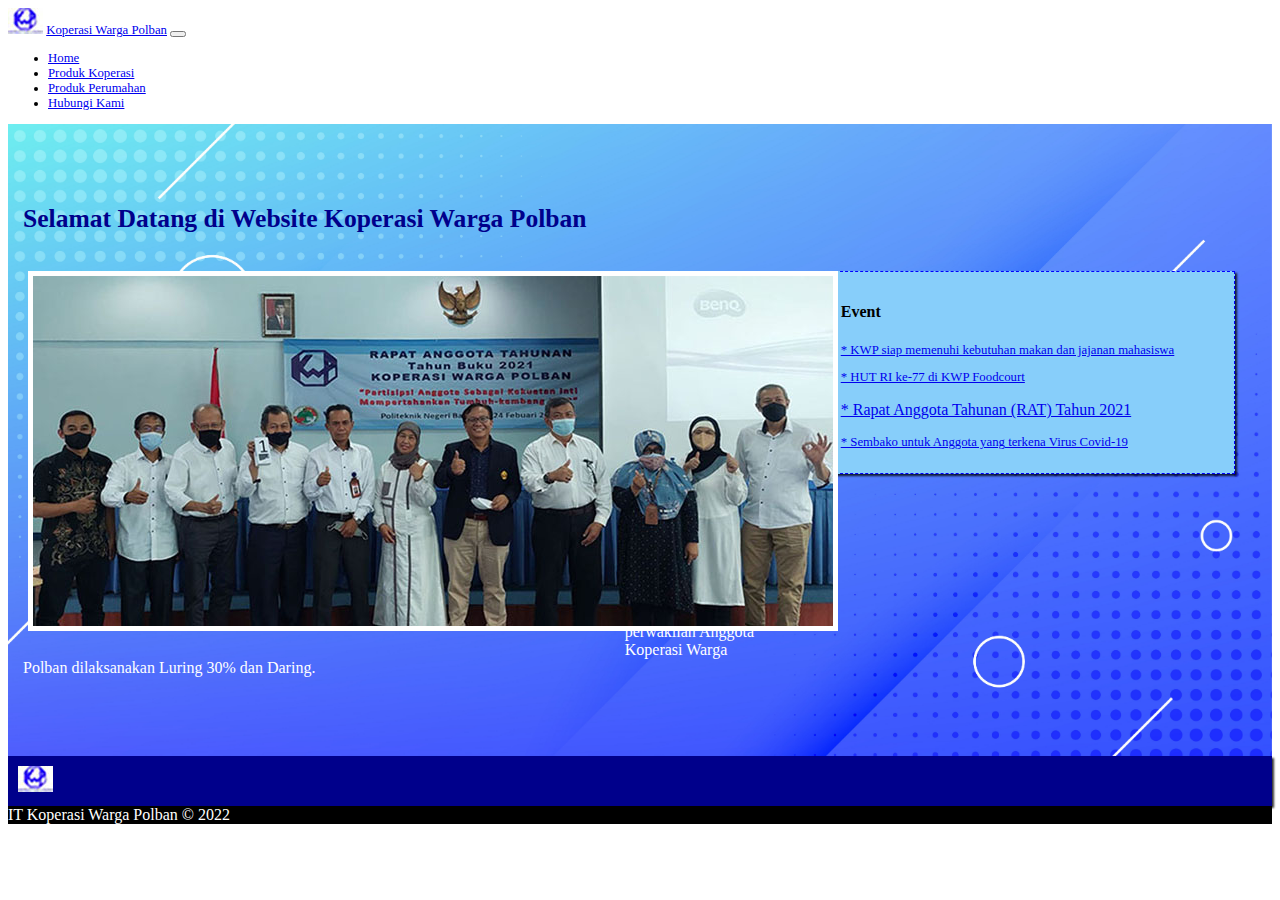
==== Home.html @ d2c07ea3 "Add files via upload" ====
<!DOCTYPE html>
<html lang="en">
  <head>
    <meta charset="UTF-8" />
    <meta name="viewport" content="width=device-width, initial-scale=1.0" />
    <link 
      rel="icon" href=”kwp.jpg”>
    <title>..:: Koperasi Warga Polban ::..</title>
    <link
      href="https://cdn.jsdelivr.net/npm/bootstrap@5.0.0-beta3/dist/css/bootstrap.min.css"
      rel="stylesheet"
      integrity="sha384-eOJMYsd53ii+scO/bJGFsiCZc+5NDVN2yr8+0RDqr0Ql0h+rP48ckxlpbzKgwra6"
      crossorigin="anonymous"
    />
    <link
      rel="stylesheet"
      href="https://pro.fontawesome.com/releases/v5.10.0/css/all.css"
      integrity="sha384-AYmEC3Yw5cVb3ZcuHtOA93w35dYTsvhLPVnYs9eStHfGJvOvKxVfELGroGkvsg+p"
      crossorigin="anonymous"
    />
    <link rel="stylesheet" href="Style.css">
  </head>
  <body>
    <nav
    class="navbar navbar-expand-lg navbar-dark bg-dark shadow-lg fixed-top kontentext">
    <div class="container-fluid kontentext">
      <picture>
        <source media="(max-width:35px)" srcset="kwp.jpg">
        <source media="(max-width:21px)" srcset="kwp-sedang.jpg">
        <source media="(max-width:14px)" srcset="kwp-kecil.jpg">
      <img class="navbar-brand kontengambar" src="kwp.jpg" alt="picture">
    </picture>  
      <a class="navbar-brand kontentext" href="#home">Koperasi Warga Polban</a>
      <button
        class="navbar-toggler"
        type="button"
        data-bs-toggle="collapse"
        data-bs-target="#navbarText"
        aria-controls="navbarText"
        aria-expanded="false"
        aria-label="Toggle navigation"
      >
        <span class="navbar-toggler-icon"></span>
      </button>
      <div class="collapse navbar-collapse text-right" id="navbarText">
        <ul class="navbar-nav me-auto mb-auto mb-lg-0">
            <li class="nav-item">
              <a class="nav-link" href="Home.html">Home</a>
            </li>
            <li class="nav-item">
              <a class="nav-link" href="Produkkwp.html">Produk Koperasi</a>
            </li>
            <li class="nav-item">
              <a class="nav-link" href="#Produkbir">Produk Perumahan</a>
            </li>
            <li class="nav-item">
              <a class="nav-link" href="#kontak">Hubungi Kami</a>
            </li>
          </ul>
        </div>
    </nav>
    
<div class="banner row">
  <h1 class="profil">Selamat Datang di Website Koperasi Warga Polban</h1>
  <div class="column kontengambar">
      <div class=malasngoding-slider>
        <div class=isi-slider >
          <picture>
          <source media="(max-width:1000px)" srcset="rat2021.jpeg">
          <source media="(max-width:600px )" srcset="rat2021-sedang.jpg">
          <source media="(max-width:400px)" srcset="rat2021-kecil.jpg">
          <img src="rat2021.jpeg" alt="picture">
        </picture>
        <picture>
          <source media="(max-width:1000px)" srcset="rat2011.jpeg">
          <source media="(max-width:600px)" srcset="rat20211-sedang.jpeg">
          <source media="(max-width:400px)" srcset="rat20211-kecil.jpeg">
          <img src="rat20211.jpeg" alt="picture">
        </picture>
        <picture>
          <source media="(max-width:1000px)" srcset="rat20212.jpeg">
          <source media="(max-width:600px)" srcset="rat20212-sedang.jpeg">
          <source media="(max-width:400px)" srcset="rat20212-kecil.jpeg">
        <img src="rat20212.jpeg" alt="picture">
        <picture>
          <source media="(max-width:1000px)" srcset="rat2021.jpeg">
          <source media="(max-width:600px )" srcset="rat2021-sedang.jpg">
          <source media="(max-width:400px)" srcset="rat2021-kecil.jpg">
          <img src="rat2021.jpeg" alt="picture">
        </picture>
        
        </div>
      </div>
    </div>
    <div class="column">
      <div class="kotak">
        <h4>Event</h4>
        <a href="#">
          <p class="kontentext">* KWP siap memenuhi kebutuhan makan dan jajanan mahasiswa</p>
          <p class="kontentext">* HUT RI ke-77 di KWP Foodcourt</p>
        <p class="kontenttext">* Rapat Anggota Tahunan (RAT) Tahun 2021</p>
      <p class="kontentext">* Sembako untuk Anggota yang terkena Virus Covid-19</p></a>
     </div>
    </div>
    <p class="texthome">Suskeskan Rapat Anggota Tahunan (RAT) Tahun 2021 yang dilaksanakan hari kamis tanggal 24 Febuari 2022 mulai 08.00 WIB - Selesai yang diramaikan oleh perwakilan Anggota Koperasi Warga Polban dilaksanakan Luring 30% dan Daring.</p>
    </div>
  <div class="boxweb"><img src="kwp.jpg">
  </div>
    <div class="kotakbawah text-center pt-5 pb-5">
      IT Koperasi Warga Polban &copy; 2022
    </div>
    <script
      src="https://cdn.jsdelivr.net/npm/bootstrap@5.0.0-beta3/dist/js/bootstrap.bundle.min.js"
      integrity="sha384-JEW9xMcG8R+pH31jmWH6WWP0WintQrMb4s7ZOdauHnUtxwoG2vI5DkLtS3qm9Ekf"
      crossorigin="anonymous"
    ></script>
  </body>
</html>
---- Style.css ----
.kontentext{
  font-size: 1vw;
}
.kontengambar{
  max-width: 100%;
  height: auto;
}
.banner {
    background: url("bgprodukkwp.jpg")
      no-repeat center center;
    background-size:cover;
    padding-top: 5%;
    padding-bottom: 5%;
    color:black;
  }
  .column {
    float: left;
    width: 48%;
    padding: 5px;
    @media only screen and(max-width: 600px) {
      .column{
        display: block;
        width: 100%;
      }
    }
  }
  .row::after {
    content: "";
    clear: both;
    display: table;
  }
  .profil{
    margin-left: 15px;
    font-size: 2vw;
    text-align:start;
    font-family:'Lucida Sans', 'Lucida Sans Regular', 'Lucida Grande', 'Lucida Sans Unicode', Geneva, Verdana, sans-serif
    font-style: italic;
    color: darkblue;
  }
  .texthome{
    margin-left: 15px;
    margin-right: 500px;
    text-align:start;
    font-family:'Lucida Sans', 'Lucida Sans Regular', 'Lucida Grande', 'Lucida Sans Unicode', Geneva, Verdana, sans-serif
    font-style: italic;
    color: white;
  }
  .kotak {
    background-color: lightskyblue;
    box-shadow: 2px 2px 2px rgba(0,0,0,0.8);
    padding: 10px;
    margin-top: 15px;
    margin-left: 200px;
    margin-right: 1px;
    border: 1px dashed blue;
}
.kotakbawah{
  background-color: black;
  color: white;
}
.boxweb{
  box-shadow: 2px 2px 2px rgba(0,0,0,0.8);
    padding: 10px;
  background-color:darkblue;
  color: lightskyblue;
}
  .produkkoperasi{
    background: url("bgprodukkwp.jpg") no-repeat center center;
    background-size: cover;
    font: size 5px;
    text-align:center;
    font-style: initial;
    font-family: system-ui, -apple-system, BlinkMacSystemFont, 'Segoe UI', Roboto, Oxygen, Ubuntu, Cantarell, 'Open Sans', 'Helvetica Neue', sans-serif;
    color:darkblue;
  }
  .produkbir{
    background: url("bgbir.jpg");
    font-size: small;
   color:white;
  }
 
  .bir{
    background-color: white;
    font-size:large;
    color: black;
  }
  .kartubir{
    background-color: black;
    color: white;
  }

  
  .crop-img {
    background-color: black;
    object-fit:cover
  }
  
  
  .kontak {
    background: url("kontakkami.jpg") no-repeat
      center center;
    background-size: cover;
    padding-bottom: 20%;
    padding-top: 20%;
    color:lightblue;
  } 
  
  h2{
    font-family: sans-serif;
    font-weight: normal;
  }
   
  .malasngoding-slider { 
    border: 5px solid white; 
    position:relative; 
    overflow: hidden; 
    background: #efefef;
  }
   
  .malasngoding-slider { 
    margin: 15px;px auto;
    width: 800px;
    height: 350px; 
  }
   
  .isi-slider img { 
    width: 800px;
    height: 350px; 
    float:none;
  }
   
  .isi-slider { 
    position: absolute; 
    width:3900px;  
   
    /*pengaturan durasi lama tampil gambar bisa di atur di bawah ini*/
    animation-name:slider;
    animation-duration:16s;
    animation-timing-function: ease-in-out;
    animation-iteration-count:infinite;
    -webkit-animation-name:slider;
    -webkit-animation-duration:16s;
    -webkit-animation-timing-function: ease-in-out;
    -webkit-animation-iteration-count:infinite;
    -moz-animation-name:slider;
    -moz-animation-duration:16s;
    -moz-animation-timing-function: ease-in-out;
    -moz-animation-iteration-count:infinite;
    -o-animation-name:slider;
    -o-animation-duration:16s;
    -o-animation-timing-function: ease-in-out;
    -o-animation-iteration-count:infinite;
  }
   
   
  /*saat gambar di hover oleh cursor mouse maka berhenti slide*/
  .isi-slider:hover { 
    -webkit-animation-play-state:paused; 
    -moz-animation-play-state:paused; 
    -o-animation-play-state:paused; 
    animation-play-state:paused; }
  }
   
  .isi-slider img { 
    float: right; 
  }
   
  .malasngoding-slider:after { 
    font-size: 150px; 
    position:absolute;
    z-index: 12; 
    color: rgba(255,255,255, 0); 
    left: 300px; top: 80px; 
    -webkit-transition: 1s all ease-in-out; 
    -moz-transition: 1s all ease-in-out; 
    transition: 1s all ease-in-out; 
  }
   
  .malasngoding-slider:hover:after { 
    color: rgba(255,255,255, 0.6);  
  }
   
   
   
  @-moz-keyframes slider {     
    0% {
      left: 0; opacity: 0; 
    }     
    2% {
      opacity: 1; 
    }     
    20% {
      left: 0; opacity: 1; 
    }     
    21% {
      opacity: 0; 
    }     
    24% {
      opacity: 0; 
    }     
    25% {
      left: -810px; opacity: 1; 
    }       
    45% {
      left: -810px; opacity: 1; 
    }     
    46% {
      opacity: 0; 
    }     
    48% {
      opacity: 0; 
    }     
    50% {
      left: -1610px; opacity: 1; 
    }     
    70% {
      left: -1610px; opacity: 1; 
    }     
    72% {
      opacity: 0; 
    }     
    74% {
      opacity: 0; 
    }    
    75% {
      left: -2410px; opacity: 1; 
    }   	
    95% {
      left: -2410px; opacity: 1; 
    }   	
    97% { 
      left: -2410px; opacity: 0;
    }   	
    100% {
      left: 0; opacity: 0; 
    }
  } 
   
  @-webkit-keyframes slider {     
    0% {
      left: 0; opacity: 0; 
    }     
    2% {
      opacity: 1; 
    }     
    20% {
      left: 0; opacity: 1; 
    }     
    21% {
      opacity: 0; 
    }     
    24% {
      opacity: 0; 
    }     
    25% {
      left: -810px; opacity: 1; 
    }       
    45% {
      left: -810px; opacity: 1; 
    }     
    46% {
      opacity: 0; 
    }     
    48% {
      opacity: 0; 
    }     
    50% {
      left: -1610px; opacity: 1; 
    }     
    70% {
      left: -1610px; opacity: 1; 
    }     
    72% {
      opacity: 0; 
    }     
    74% {
      opacity: 0; 
    }    
    75% {
      left: -2410px; opacity: 1; 
    }   	
    95% {
      left: -2410px; opacity: 1; 
    }   	
    97% { 
      left: -2410px; opacity: 0;
    }   	
    100% {
      left: 0; opacity: 0; 
    }
  } 
   
   
  @keyframes slider {     
    0% {
      left: 0; opacity: 0; 
    }     
    2% {
      opacity: 1; 
    }     
    20% {
      left: 0; opacity: 1; 
    }     
    21% {
      opacity: 0; 
    }     
    24% {
      opacity: 0; 
    }     
    25% {
      left: -810px; opacity: 1; 
    }     
    45% {
      left: -810px; opacity: 1; 
    }     
    46% {
      opacity: 0; 
    }     
    48% {
      opacity: 0; 
    }     
    50% {
      left: -1610px; opacity: 1; 
    }     
    70% {
      left: -1610px; opacity: 1; 
    }     
    72% {
      opacity: 0; 
    }     
    74% {
      opacity: 0; 
    }    
    75% {
      left: -2410px; opacity: 1; 
    }   	
    95% {
      left: -2410px; opacity: 1; 
    }   	
    97% { 
      left: -2410px; opacity: 0; 
    } 
   
    100% {
      left: 0; opacity: 0; 
    }
  }
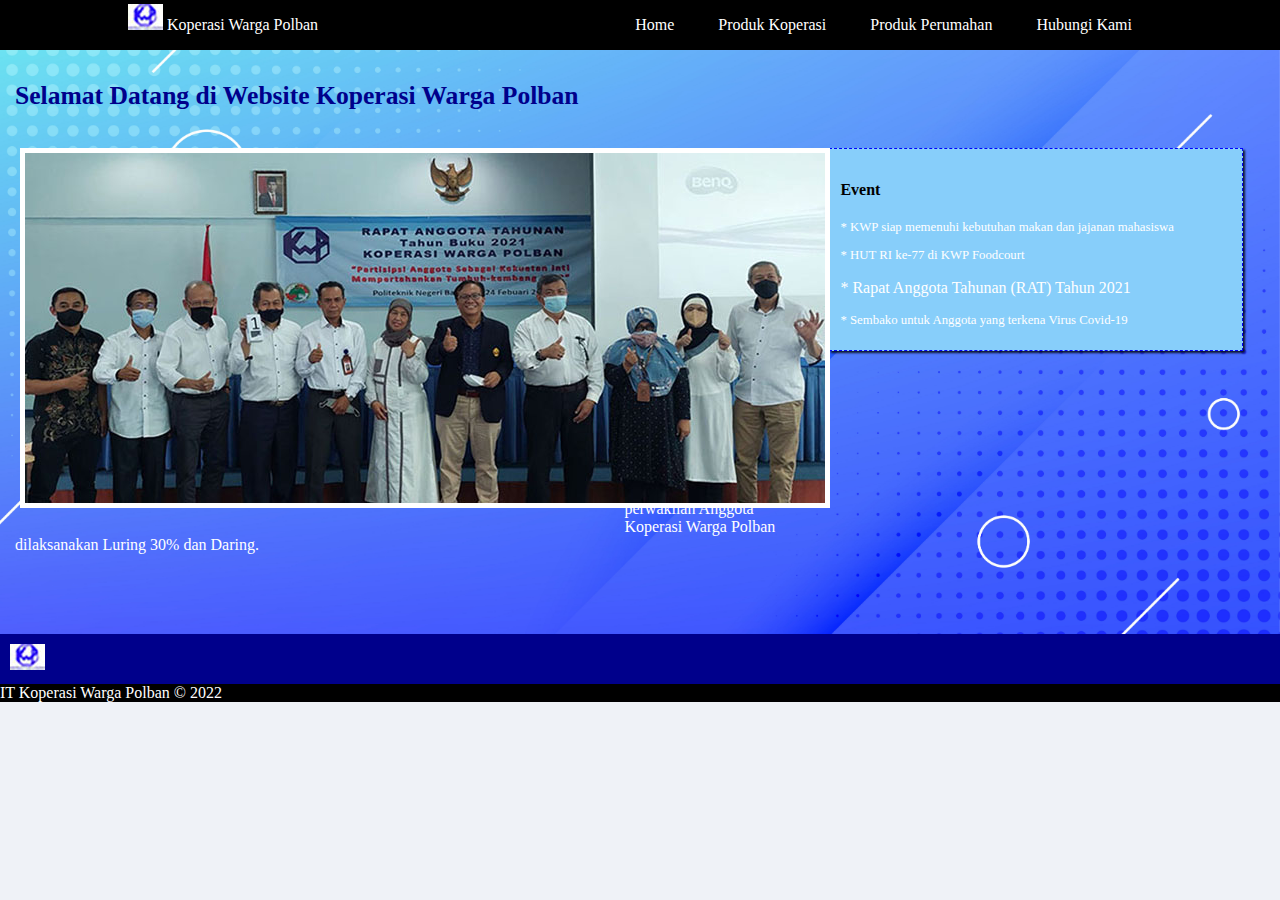
==== commit 86d08202: "Add files via upload" ====
--- a/Home.html
+++ b/Home.html
@@ -21,44 +21,38 @@
     <link rel="stylesheet" href="Style.css">
   </head>
   <body>
-    <nav
-    class="navbar navbar-expand-lg navbar-dark bg-dark shadow-lg fixed-top kontentext">
-    <div class="container-fluid kontentext">
-      <picture>
+    <nav>
+      <div class="wrap">
+      <div class="title">
+<picture>
         <source media="(max-width:35px)" srcset="kwp.jpg">
         <source media="(max-width:21px)" srcset="kwp-sedang.jpg">
         <source media="(max-width:14px)" srcset="kwp-kecil.jpg">
       <img class="navbar-brand kontengambar" src="kwp.jpg" alt="picture">
     </picture>  
-      <a class="navbar-brand kontentext" href="#home">Koperasi Warga Polban</a>
-      <button
-        class="navbar-toggler"
-        type="button"
-        data-bs-toggle="collapse"
-        data-bs-target="#navbarText"
-        aria-controls="navbarText"
-        aria-expanded="false"
-        aria-label="Toggle navigation"
-      >
-        <span class="navbar-toggler-icon"></span>
-      </button>
-      <div class="collapse navbar-collapse text-right" id="navbarText">
-        <ul class="navbar-nav me-auto mb-auto mb-lg-0">
-            <li class="nav-item">
-              <a class="nav-link" href="Home.html">Home</a>
-            </li>
-            <li class="nav-item">
-              <a class="nav-link" href="Produkkwp.html">Produk Koperasi</a>
-            </li>
-            <li class="nav-item">
-              <a class="nav-link" href="#Produkbir">Produk Perumahan</a>
-            </li>
-            <li class="nav-item">
-              <a class="nav-link" href="#kontak">Hubungi Kami</a>
-            </li>
-          </ul>
+       Koperasi Warga Polban
+      </div>
+      <div class="tblmenubox">
+        <div class="togel tblmenu">
+
         </div>
+      </div>
+      <div class="menu">
+        <ul>
+          <li><a href="Home.html">Home</a></li>
+          <li><a href="Produkkwp.html">Produk Koperasi</a></li>
+          <li><a href="#Produkbir">Produk Perumahan</a></li>
+          <li><a href="#kontak">Hubungi Kami</a></li>
+        </ul>
+      </div>
+      </div>
     </nav>
+    <script src="js/jquery.min.js"></script>
+    <script type="text/javascript">
+      $(".togel.tblmenu").click(function () {
+      $(".menu").toggleClass("sh");
+      });
+    </script>
     
 <div class="banner row">
   <h1 class="profil">Selamat Datang di Website Koperasi Warga Polban</h1>
--- a/Style.css
+++ b/Style.css
@@ -1,4 +1,107 @@
 
+body {
+  margin: 0;
+  background:  #eff2f7;
+  font-family: 'Product Sans';
+}
+a{
+text-decoration: none;
+color: white;
+display: block;
+transition: 0.3s;
+}
+a:hover {
+transition: 0.3s;
+}
+nav {
+  position: fixed;
+  top: 0;
+  left: 0;
+  right: 0;
+  background: black;
+}
+
+.title {
+  display: inline-block;
+  float: left;
+  line-height: 50px;
+  color: white;
+}
+
+.menu {
+  display: inline-block;
+  float: right;
+}
+
+.menu ul {
+  list-style: none;
+  padding: 0;
+  margin: 0;
+}
+
+.menu ul li {
+  display: inline-block;
+}
+
+.menu ul li a {
+  padding: 0 20px;
+  display: block;
+  line-height: 50px;
+}
+
+.menu li:hover{
+  background-color: #4939dc;
+}
+.wrap{
+width: 80%;
+margin: 0 auto;
+}
+.tblmenubox {
+  display: inline-block;
+  float: right;
+  line-height: 50px;
+}
+.tblmenu {
+  display: block;
+  position: absolute;
+  width: 25px;
+  height: 25px;
+  background: #CDDC39;
+  border-radius: 50%;
+  top: 50%;
+  transform: translateY(-50%);
+}
+.tblmenubox{
+display: none;
+visibility: hidden;
+}
+@media screen and (max-width:800px){
+.menu{
+  display: none;
+}
+.tblmenubox{
+  display: block;
+  visibility: visible;
+}
+.menu.sh {
+  display: block;
+  position: absolute;
+  top: 50px;
+  background: #CDDC39;
+  width: 100%;
+  left: 0;
+}
+
+.menu a:hover {
+  color: #fff;
+  background: #353535;
+}
+
+.menu ul li {
+  display: block;
+  text-align: center;
+}
+}
 .kontentext{
   font-size: 1vw;
 }
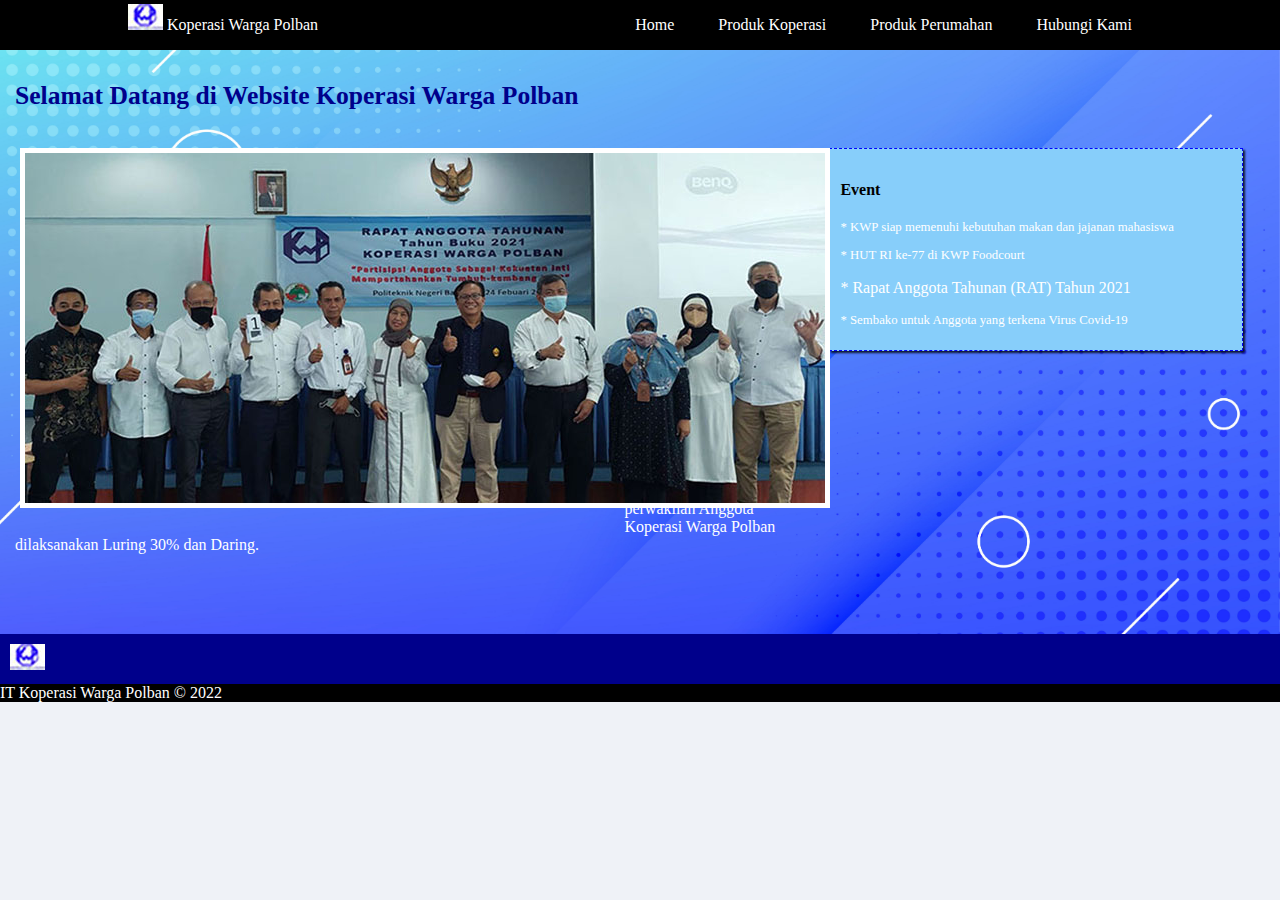
==== commit 1861557f: "Add files via upload" ====
--- a/Home.html
+++ b/Home.html
@@ -1,8 +1,8 @@
 <!DOCTYPE html>
-<html lang="en">
+<html>
   <head>
-    <meta charset="UTF-8" />
-    <meta name="viewport" content="width=device-width, initial-scale=1.0" />
+    <meta charset="UTF-8">
+    <meta name="viewport" content="width=device-width, initial-scale=1.0">
     <link 
       rel="icon" href=”kwp.jpg”>
     <title>..:: Koperasi Warga Polban ::..</title>
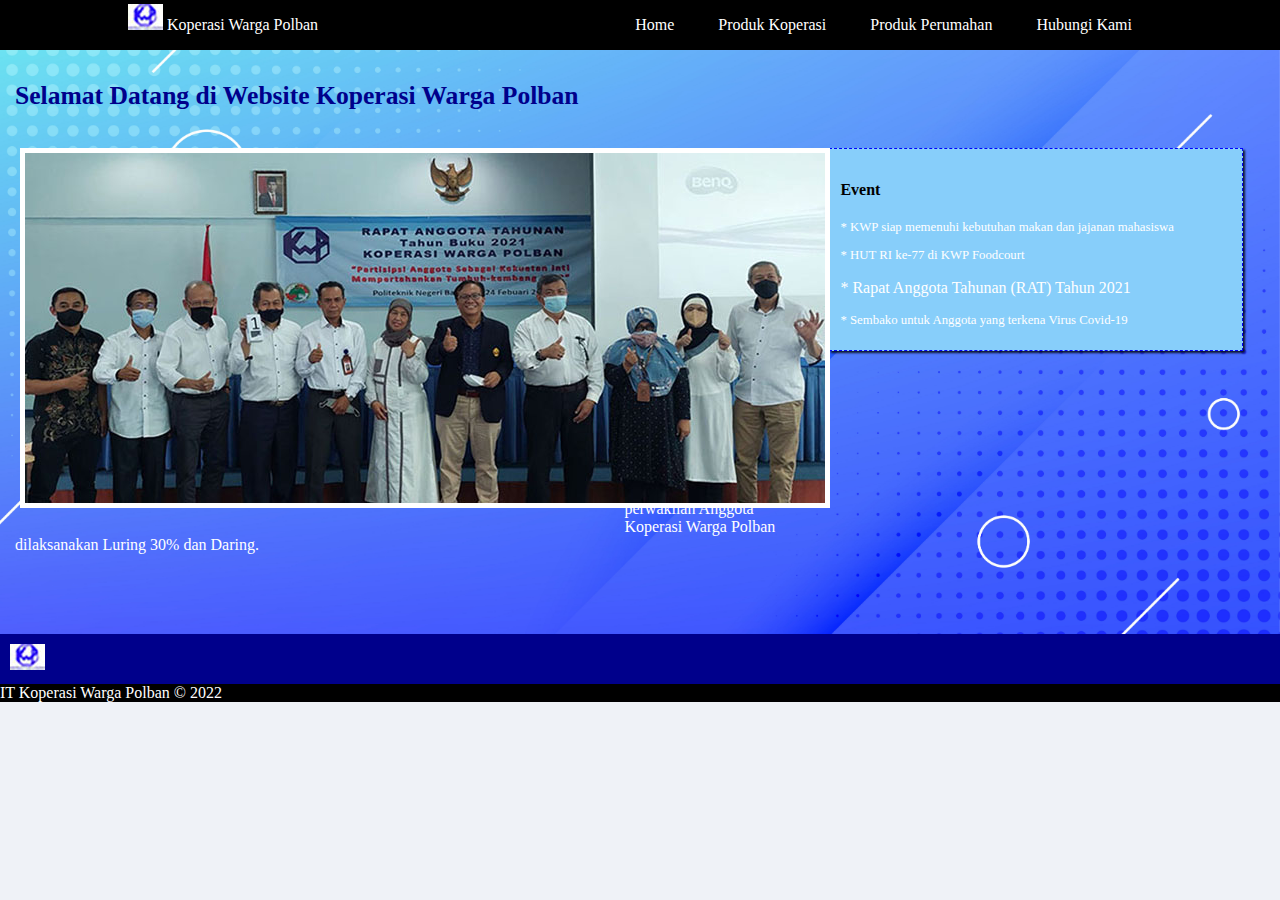
==== commit 2305f07d: "Add files via upload" ====
--- a/Home.html
+++ b/Home.html
@@ -2,7 +2,7 @@
 <html>
   <head>
     <meta charset="UTF-8">
-    <meta name="viewport" content="width=device-width, initial-scale=1.0">
+    <meta name="viewport" content="width=device-width, initial-scale=0">
     <link 
       rel="icon" href=”kwp.jpg”>
     <title>..:: Koperasi Warga Polban ::..</title>
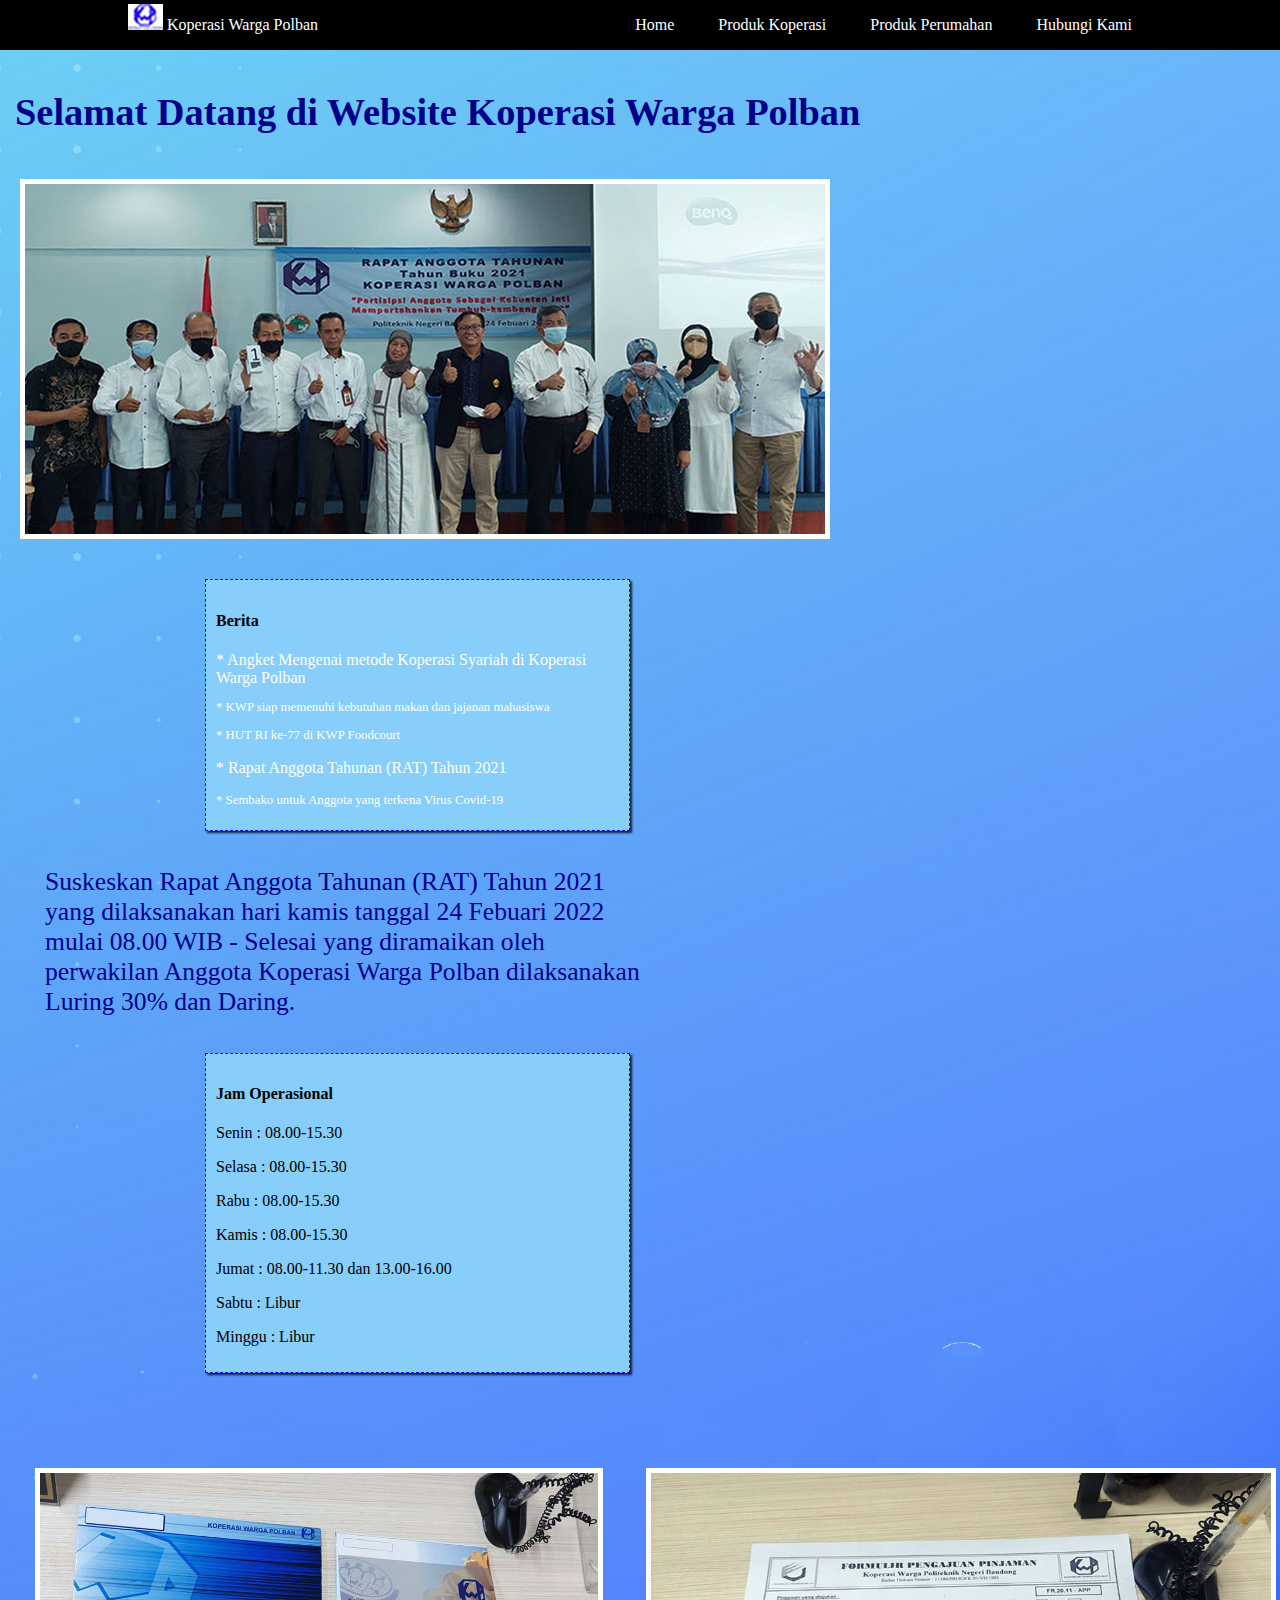
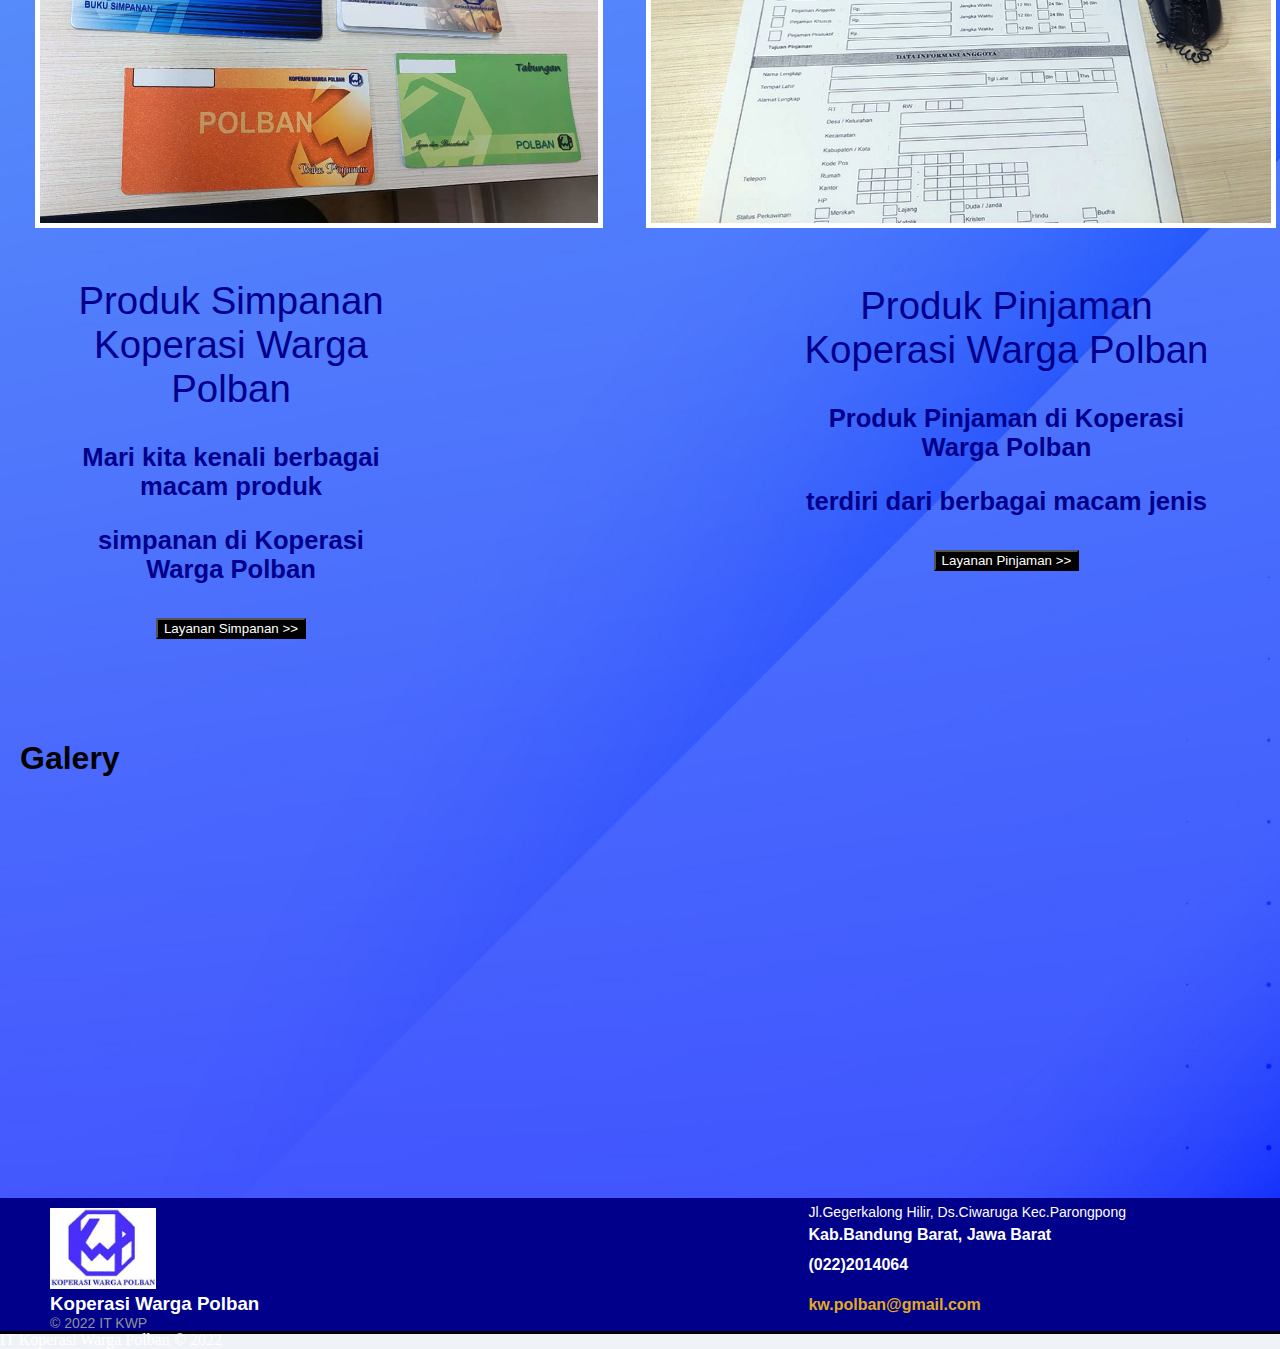
==== commit 84cabec7: "Add files via upload" ====
--- a/Home.html
+++ b/Home.html
@@ -21,7 +21,7 @@
     <link rel="stylesheet" href="Style.css">
   </head>
   <body>
-    <nav>
+    <nav class="navbar navbar-expand-lg navbar-dark bg-dark shadow-lg fixed-top">
       <div class="wrap">
       <div class="title">
 <picture>
@@ -56,7 +56,7 @@
     
 <div class="banner row">
   <h1 class="profil">Selamat Datang di Website Koperasi Warga Polban</h1>
-  <div class="column kontengambar">
+  <div class="column">
       <div class=malasngoding-slider>
         <div class=isi-slider >
           <picture>
@@ -82,13 +82,13 @@
           <source media="(max-width:400px)" srcset="rat2021-kecil.jpg">
           <img src="rat2021.jpeg" alt="picture">
         </picture>
-        
         </div>
       </div>
     </div>
     <div class="column">
       <div class="kotak">
-        <h4>Event</h4>
+        <h4>Berita</h4>
+        <a href="https://forms.gle/eKpWc6VQzRkTHGRv7">* Angket Mengenai metode Koperasi Syariah di Koperasi Warga Polban</a>
         <a href="#">
           <p class="kontentext">* KWP siap memenuhi kebutuhan makan dan jajanan mahasiswa</p>
           <p class="kontentext">* HUT RI ke-77 di KWP Foodcourt</p>
@@ -96,17 +96,79 @@
       <p class="kontentext">* Sembako untuk Anggota yang terkena Virus Covid-19</p></a>
      </div>
     </div>
+    <div class="column">
     <p class="texthome">Suskeskan Rapat Anggota Tahunan (RAT) Tahun 2021 yang dilaksanakan hari kamis tanggal 24 Febuari 2022 mulai 08.00 WIB - Selesai yang diramaikan oleh perwakilan Anggota Koperasi Warga Polban dilaksanakan Luring 30% dan Daring.</p>
     </div>
-  <div class="boxweb"><img src="kwp.jpg">
+    <div class="column">
+      <div class="kotak2">
+        <h4 class="text-center">Jam Operasional</h4>
+      <p class="text-center">Senin : 08.00-15.30</p>
+      <p class="text-center">Selasa : 08.00-15.30</p>
+      <p class="text-center">Rabu : 08.00-15.30</p>
+      <p class="text-center">Kamis : 08.00-15.30</p>
+      <p class="text-center">Jumat : 08.00-11.30 dan 13.00-16.00</p>
+      <p class="text-center">Sabtu : Libur</p>
+      <p class="text-center">Minggu : Libur</p>
+     </div>
   </div>
-    <div class="kotakbawah text-center pt-5 pb-5">
-      IT Koperasi Warga Polban &copy; 2022
+  <div class="row">
+  <div class="boxkolom">
+  <div class="boxkolom-kiri">
+    <img class="malasngoding-slider" src="bukutab.jpeg">
+  <div class="texthome1">
+    <h2>Produk Simpanan Koperasi Warga Polban</h2>
+    <p>Mari kita kenali berbagai macam produk</p>
+      <p>simpanan di Koperasi Warga Polban</p>
+    </p>
+    <button class="kartubir" type="button" ><a href="Produkkwp.html">Layanan Simpanan >></a></button>
+  </div>
+</div>
+  <div class="boxkolom-kanan">
+    <img class="malas" src="pinjamankwp.jpeg">
+    <div class="texthome2">
+      <h2>Produk Pinjaman Koperasi Warga Polban</h2>
+      <p>Produk Pinjaman di Koperasi Warga Polban</p>
+      <p>terdiri dari berbagai macam jenis</p>
+      <button class="kartubir" type="button" ><a href="Produkkwp.html">Layanan Pinjaman >></a></button>
     </div>
-    <script
-      src="https://cdn.jsdelivr.net/npm/bootstrap@5.0.0-beta3/dist/js/bootstrap.bundle.min.js"
-      integrity="sha384-JEW9xMcG8R+pH31jmWH6WWP0WintQrMb4s7ZOdauHnUtxwoG2vI5DkLtS3qm9Ekf"
-      crossorigin="anonymous"
-    ></script>
+  </div>
+  </div>
+</div>
+<div class="boxkolom"><H1>Galery</H1>
+  <div class="boxkolom-kiri">
+  <iframe width="560" height="315" src="https://www.youtube.com/embed/upyIPXc6Bls" title="YouTube video player" frameborder="0" allow="accelerometer; autoplay; clipboard-write; encrypted-media; gyroscope; picture-in-picture" allowfullscreen></iframe>
+</div>
+<div class="boxkolom-kanan">
+  <iframe width="560" height="315" src="https://www.youtube.com/embed/T6Ogge0CupI" title="YouTube video player" frameborder="0" allow="accelerometer; autoplay; clipboard-write; encrypted-media; gyroscope; picture-in-picture" allowfullscreen></iframe>
+</div>
+</div>
+  <footer class="footer-distributed">
+    <div class="footer-left">
+        <img src="kwplogo.jpg">
+      <h3>Koperasi Warga Polban</h3>
+
+
+      <p class="footer-company-name">© 2022 IT KWP </p>
+    </div>
+
+    <div class="footer-center">
+      <div>
+        <i class="fa fa-map-marker"></i>
+          <p><span>Jl.Gegerkalong Hilir,
+           Ds.Ciwaruga Kec.Parongpong</span>
+          Kab.Bandung Barat, Jawa Barat</p>
+          </div>
+      <div>
+        <i class="fa fa-phone"></i>
+        <p>(022)2014064</p>
+      </div>
+  <div>
+    <i class="fa fa-envelope"></i>
+    <p><a href="https://mail.google.com/mail/u/0/?view=cm&tf=1&fs=1&to=kw.polban@gmail.com">kw.polban@gmail.com</a></p>
+  </div>
+</footer>
+<div class="kotakbawah text-center pt-5 pb-5">
+  IT Koperasi Warga Polban &copy; 2022
+</div>
   </body>
 </html>--- a/Style.css
+++ b/Style.css
@@ -1,4 +1,218 @@
-
+.boxkolom{
+	box-sizing: border-box;
+	width: 100%;
+	text-align: left;
+	font: bold 16px sans-serif;
+	padding: 0px 20px 0px 20px;
+	margin-top: 80px;
+}
+.boxkolom{
+	display: inline-block;
+	vertical-align: top;
+}
+.boxkolom .boxkolom-kiri,
+.boxkolom .boxkolom-kanan{
+	display: inline-block;
+	vertical-align: top;
+}
+.boxkolom .boxkolom-kiri{
+	width: 30%;
+}
+.boxkolom-kiri img{
+	width: 150%;
+  margin-top: 10px;
+}
+.boxkolom .boxkolom-kanan{
+	width: 50%;
+  margin-left: 200px;
+}
+.boxkolom-kanan img{
+	width: 100%;
+  margin-left: 50px;
+}
+
+
+footer{
+	position:relative;
+	bottom: 0;
+}
+
+@media (max-height:800px){
+	footer { position: static; }
+	header { padding-top:40px; }
+}
+
+
+.footer-distributed{
+	background-color: darkblue;
+	box-sizing: border-box;
+	width: 100%;
+	text-align: left;
+	font: bold 16px sans-serif;
+	padding: 0px 50px 0px 50px;
+	margin-top: 80px;
+}
+
+.footer-distributed .footer-left,
+.footer-distributed .footer-center,
+.footer-distributed .footer-right{
+	display: inline-block;
+	vertical-align: top;
+}
+
+/* Footer left */
+
+.footer-distributed .footer-left{
+	width: 30%;
+}
+
+.footer-distributed h3{
+	color:  #ffffff;
+	margin: 0;
+}
+
+/* The company logo */
+
+.footer-distributed .footer-left img{
+	width: 30%;
+  margin-top: 10px;
+}
+
+.footer-distributed h3 span{
+	color: white;
+}
+
+/* Footer links */
+
+.footer-distributed .footer-links{
+	color:  #ffffff;
+	margin: 20px 0 12px;
+}
+
+.footer-distributed .footer-links a{
+	display:inline-block;
+	line-height: 1.8;
+	text-decoration: none;
+	color:  inherit;
+}
+
+.footer-distributed .footer-company-name{
+	color:  #8f9296;
+	font-size: 14px;
+	font-weight: normal;
+	margin: 0;
+}
+
+/* Footer Center */
+
+.footer-distributed .footer-center{
+	width: 35%;
+}
+
+
+.footer-distributed .footer-center i{
+	background-color:  #33383b;
+	color: #ffffff;
+	font-size: 25px;
+	width: 38px;
+	height: 38px;
+	border-radius: 50%;
+	text-align: center;
+	line-height: 42px;
+	margin: 10px 15px;
+	vertical-align: middle;
+}
+
+.footer-distributed .footer-center i.fa-envelope{
+	font-size: 17px;
+	line-height: 38px;
+}
+
+.footer-distributed .footer-center p{
+	display: inline-block;
+	color: #ffffff;
+	vertical-align: middle;
+	margin:0;
+}
+
+.footer-distributed .footer-center p span{
+	display:block;
+	font-weight: normal;
+	font-size:14px;
+	line-height:2;
+}
+
+.footer-distributed .footer-center p a{
+	color:  #e0ac1c;
+	text-decoration: none;;
+}
+
+.footer-center{
+  margin-left: 370px;
+}
+/* Footer Right */
+
+.footer-distributed .footer-right{
+	width: 30%;
+}
+
+.footer-distributed .footer-company-about{
+	line-height: 20px;
+	color:  #92999f;
+	font-size: 13px;
+	font-weight: normal;
+	margin: 0;
+}
+
+.footer-distributed .footer-company-about span{
+	display: block;
+	color:  #ffffff;
+	font-size: 18px;
+	font-weight: bold;
+	margin-bottom: 20px;
+}
+
+.footer-distributed .footer-icons{
+	margin-top: 25px;
+}
+
+.footer-distributed .footer-icons a{
+	display: inline-block;
+	width: 35px;
+	height: 35px;
+	cursor: pointer;
+	background-color: white;
+	border-radius: 2px;
+
+	font-size: 20px;
+	color: #ffffff;
+	text-align: center;
+	line-height: 35px;
+
+	margin-right: 3px;
+	margin-bottom: 5px;
+}
+
+/* Here is the code for Responsive Footer */
+/* You can remove below code if you don't want Footer to be responsive */
+
+
+@media (max-width: 880px) {
+
+	.footer-distributed .footer-left,
+	.footer-distributed .footer-center,
+	.footer-distributed .footer-right{
+		display: block;
+		width: 100%;
+		margin-bottom: 40px;
+		text-align: center;
+	}
+
+	.footer-distributed .footer-center i{
+		margin-left: 0;
+	}
+
+}
 body {
   margin: 0;
   background:  #eff2f7;
@@ -114,12 +328,11 @@
       no-repeat center center;
     background-size:cover;
     padding-top: 5%;
-    padding-bottom: 5%;
     color:black;
   }
   .column {
     float: left;
-    width: 48%;
+    width: 50%;
     padding: 5px;
     @media only screen and(max-width: 600px) {
       .column{
@@ -135,19 +348,29 @@
   }
   .profil{
     margin-left: 15px;
-    font-size: 2vw;
+    font-size: 3vw;
     text-align:start;
     font-family:'Lucida Sans', 'Lucida Sans Regular', 'Lucida Grande', 'Lucida Sans Unicode', Geneva, Verdana, sans-serif
     font-style: italic;
     color: darkblue;
   }
   .texthome{
-    margin-left: 15px;
-    margin-right: 500px;
+    font-size: 2vw;
+    margin-left: 40px;
     text-align:start;
-    font-family:'Lucida Sans', 'Lucida Sans Regular', 'Lucida Grande', 'Lucida Sans Unicode', Geneva, Verdana, sans-serif
-    font-style: italic;
-    color: white;
+    color: darkblue;
+  }
+  .texthome1{
+    font-size: 2vw;
+    text-align: center;
+    color: darkblue;
+    margin-left: 50px;
+  }
+  .texthome2{
+    font-size: 2vw;
+    text-align:center;
+    color: darkblue;
+    padding-left: 200px;
   }
   .kotak {
     background-color: lightskyblue;
@@ -155,18 +378,39 @@
     padding: 10px;
     margin-top: 15px;
     margin-left: 200px;
-    margin-right: 1px;
+    margin-right: 15px;
     border: 1px dashed blue;
 }
+.kotak2 {
+  background-color: lightskyblue;
+  box-shadow: 2px 2px 2px rgba(0,0,0,0.8);
+  padding: 10px;
+  margin-left: 200px;
+  margin-right: 15px;
+  border: 1px dashed blue;
+}
+.kotak3{
+  margin-top: 15px;
+  margin-left: 500px;
+  padding: 10px;
+color: white;
+}
+.kotak4{
+  margin-left: 1000px;
+  padding: 10px;
+color: white;
+}
+
 .kotakbawah{
+  width: 100%;
   background-color: black;
   color: white;
+  height: 3px;
 }
 .boxweb{
   box-shadow: 2px 2px 2px rgba(0,0,0,0.8);
     padding: 10px;
   background-color:darkblue;
-  color: lightskyblue;
 }
   .produkkoperasi{
     background: url("bgprodukkwp.jpg") no-repeat center center;
@@ -222,11 +466,45 @@
   }
    
   .malasngoding-slider { 
-    margin: 15px;px auto;
+    margin: 15px;
     width: 800px;
     height: 350px; 
   }
-   
+  .malas { 
+    border: 5px solid white; 
+    position:relative; 
+    overflow: hidden; 
+    background: #efefef;
+    text-align: center;
+    color: white;
+  }
+   
+  .malas { 
+    margin-top: 10px;
+    margin-left: 500px;
+    margin-bottom: 20px;
+    width: 800px;
+    height: 350px; 
+  }
+  .malas1 { 
+    border: 5px solid white; 
+    position:relative; 
+    overflow: hidden; 
+    background: #efefef;
+    text-align: center;
+    color: white;
+  }
+   
+  .malas1 { 
+    margin-top: 10px;
+    margin-left: 400px;
+    margin-bottom: 20px;
+    width: 650px;
+    height: 350px; 
+  }
+  .bgproduk{
+    background-color: #eff2f7;
+  }
   .isi-slider img { 
     width: 800px;
     height: 350px; 
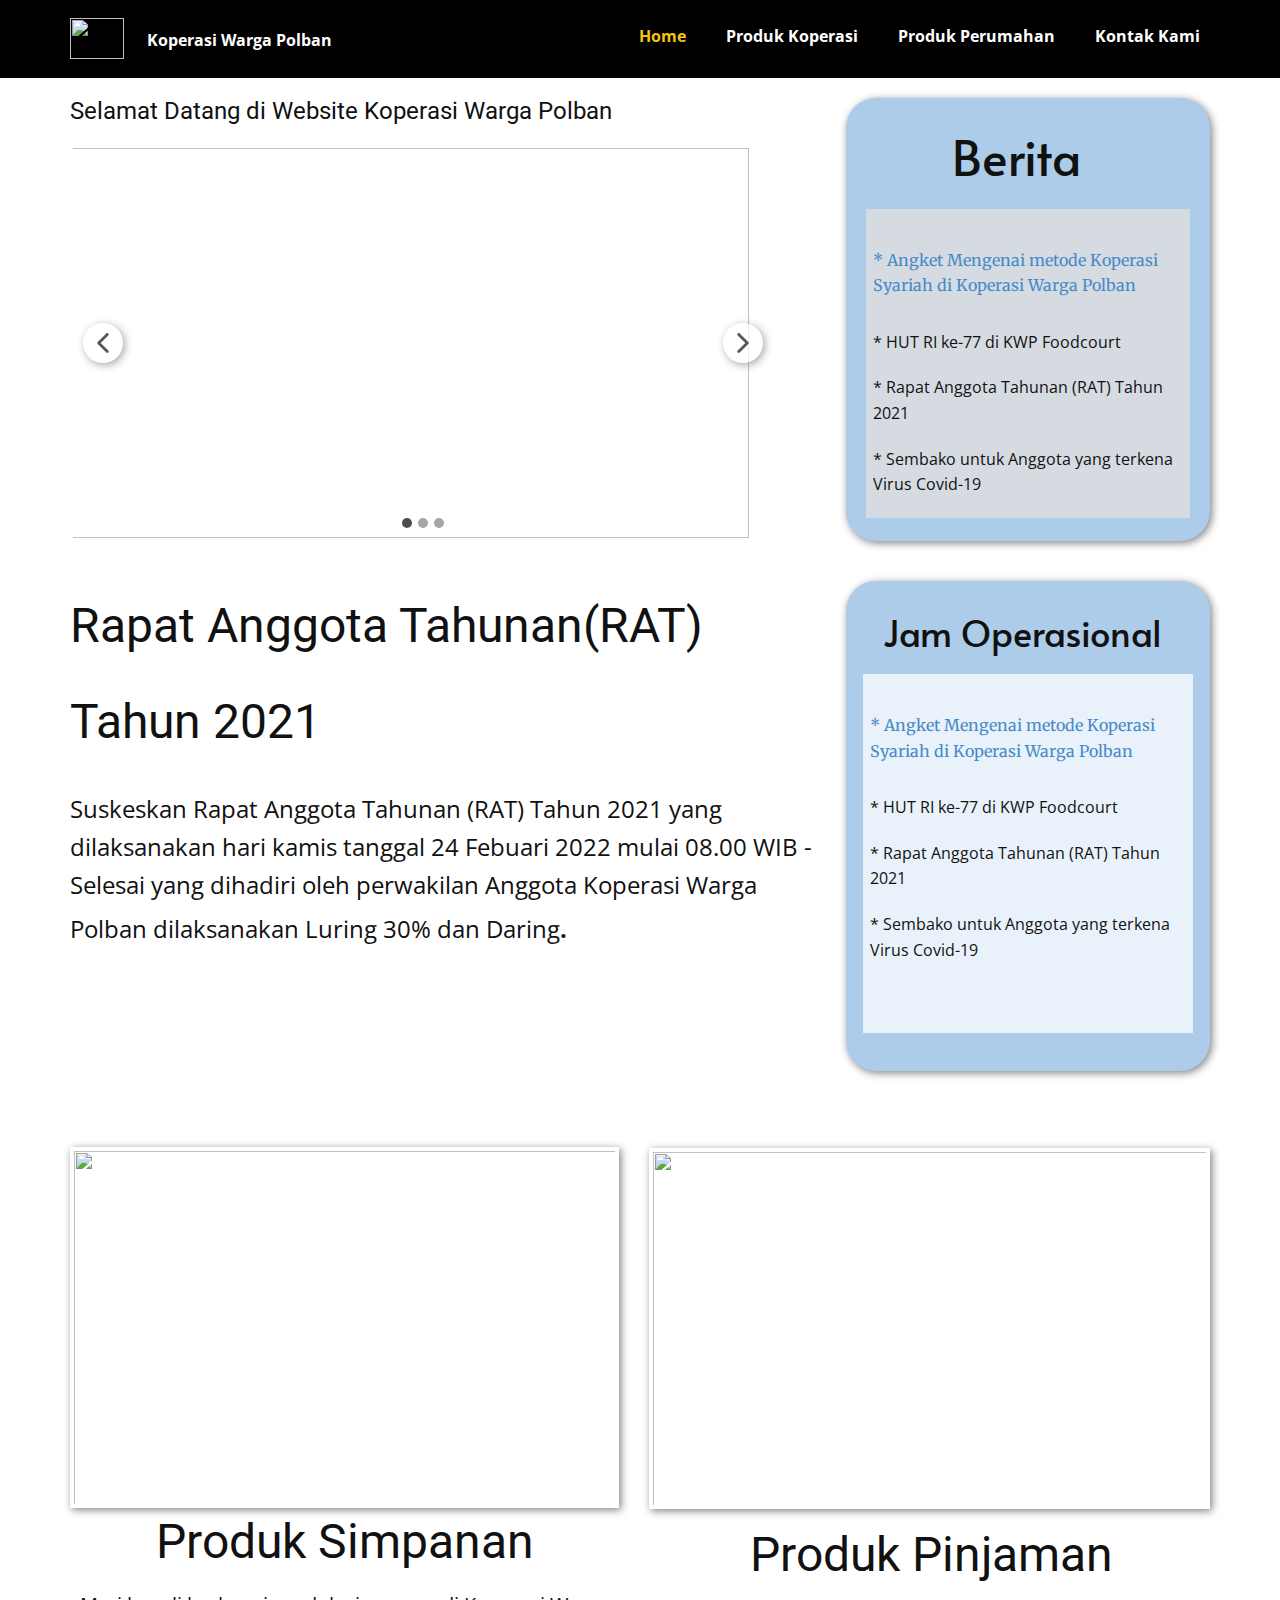
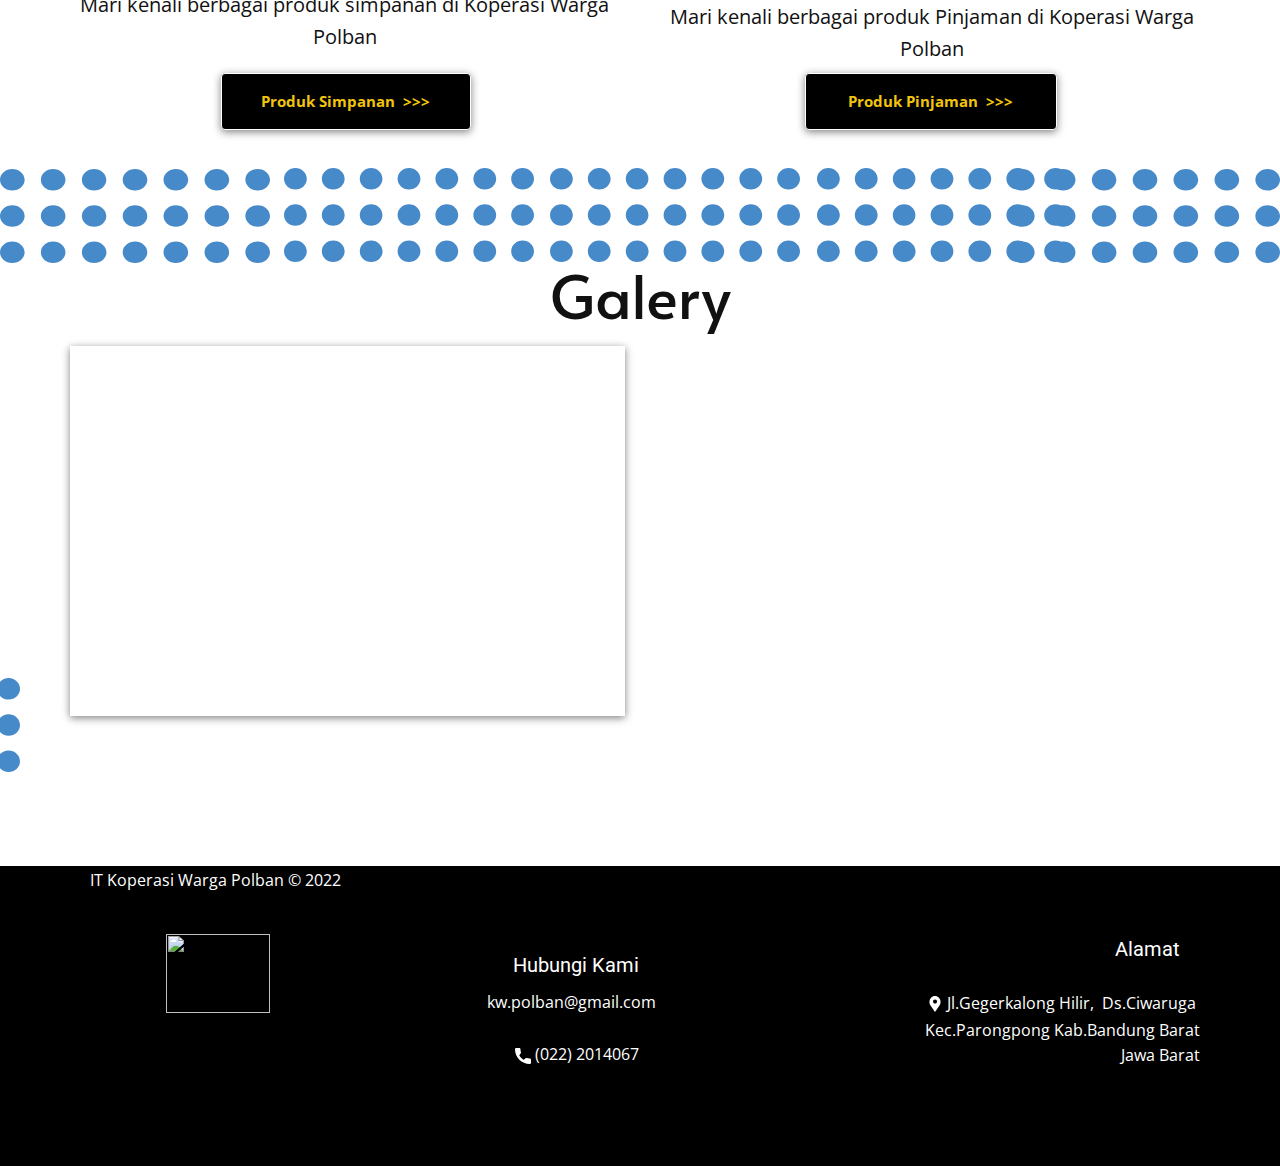
==== commit becf296f: "Add files via upload" ====
--- a/Home.html
+++ b/Home.html
@@ -1,174 +1,387 @@
-<!DOCTYPE html>
-<html>
-  <head>
-    <meta charset="UTF-8">
-    <meta name="viewport" content="width=device-width, initial-scale=0">
-    <link 
-      rel="icon" href=”kwp.jpg”>
-    <title>..:: Koperasi Warga Polban ::..</title>
-    <link
-      href="https://cdn.jsdelivr.net/npm/bootstrap@5.0.0-beta3/dist/css/bootstrap.min.css"
-      rel="stylesheet"
-      integrity="sha384-eOJMYsd53ii+scO/bJGFsiCZc+5NDVN2yr8+0RDqr0Ql0h+rP48ckxlpbzKgwra6"
-      crossorigin="anonymous"
-    />
-    <link
-      rel="stylesheet"
-      href="https://pro.fontawesome.com/releases/v5.10.0/css/all.css"
-      integrity="sha384-AYmEC3Yw5cVb3ZcuHtOA93w35dYTsvhLPVnYs9eStHfGJvOvKxVfELGroGkvsg+p"
-      crossorigin="anonymous"
-    />
-    <link rel="stylesheet" href="Style.css">
-  </head>
-  <body>
-    <nav class="navbar navbar-expand-lg navbar-dark bg-dark shadow-lg fixed-top">
-      <div class="wrap">
-      <div class="title">
-<picture>
-        <source media="(max-width:35px)" srcset="kwp.jpg">
-        <source media="(max-width:21px)" srcset="kwp-sedang.jpg">
-        <source media="(max-width:14px)" srcset="kwp-kecil.jpg">
-      <img class="navbar-brand kontengambar" src="kwp.jpg" alt="picture">
-    </picture>  
-       Koperasi Warga Polban
-      </div>
-      <div class="tblmenubox">
-        <div class="togel tblmenu">
-
-        </div>
-      </div>
-      <div class="menu">
-        <ul>
-          <li><a href="Home.html">Home</a></li>
-          <li><a href="Produkkwp.html">Produk Koperasi</a></li>
-          <li><a href="#Produkbir">Produk Perumahan</a></li>
-          <li><a href="#kontak">Hubungi Kami</a></li>
-        </ul>
-      </div>
-      </div>
-    </nav>
-    <script src="js/jquery.min.js"></script>
-    <script type="text/javascript">
-      $(".togel.tblmenu").click(function () {
-      $(".menu").toggleClass("sh");
-      });
-    </script>
-    
-<div class="banner row">
-  <h1 class="profil">Selamat Datang di Website Koperasi Warga Polban</h1>
-  <div class="column">
-      <div class=malasngoding-slider>
-        <div class=isi-slider >
-          <picture>
-          <source media="(max-width:1000px)" srcset="rat2021.jpeg">
-          <source media="(max-width:600px )" srcset="rat2021-sedang.jpg">
-          <source media="(max-width:400px)" srcset="rat2021-kecil.jpg">
-          <img src="rat2021.jpeg" alt="picture">
-        </picture>
-        <picture>
-          <source media="(max-width:1000px)" srcset="rat2011.jpeg">
-          <source media="(max-width:600px)" srcset="rat20211-sedang.jpeg">
-          <source media="(max-width:400px)" srcset="rat20211-kecil.jpeg">
-          <img src="rat20211.jpeg" alt="picture">
-        </picture>
-        <picture>
-          <source media="(max-width:1000px)" srcset="rat20212.jpeg">
-          <source media="(max-width:600px)" srcset="rat20212-sedang.jpeg">
-          <source media="(max-width:400px)" srcset="rat20212-kecil.jpeg">
-        <img src="rat20212.jpeg" alt="picture">
-        <picture>
-          <source media="(max-width:1000px)" srcset="rat2021.jpeg">
-          <source media="(max-width:600px )" srcset="rat2021-sedang.jpg">
-          <source media="(max-width:400px)" srcset="rat2021-kecil.jpg">
-          <img src="rat2021.jpeg" alt="picture">
-        </picture>
-        </div>
-      </div>
-    </div>
-    <div class="column">
-      <div class="kotak">
-        <h4>Berita</h4>
-        <a href="https://forms.gle/eKpWc6VQzRkTHGRv7">* Angket Mengenai metode Koperasi Syariah di Koperasi Warga Polban</a>
-        <a href="#">
-          <p class="kontentext">* KWP siap memenuhi kebutuhan makan dan jajanan mahasiswa</p>
-          <p class="kontentext">* HUT RI ke-77 di KWP Foodcourt</p>
-        <p class="kontenttext">* Rapat Anggota Tahunan (RAT) Tahun 2021</p>
-      <p class="kontentext">* Sembako untuk Anggota yang terkena Virus Covid-19</p></a>
-     </div>
-    </div>
-    <div class="column">
-    <p class="texthome">Suskeskan Rapat Anggota Tahunan (RAT) Tahun 2021 yang dilaksanakan hari kamis tanggal 24 Febuari 2022 mulai 08.00 WIB - Selesai yang diramaikan oleh perwakilan Anggota Koperasi Warga Polban dilaksanakan Luring 30% dan Daring.</p>
-    </div>
-    <div class="column">
-      <div class="kotak2">
-        <h4 class="text-center">Jam Operasional</h4>
-      <p class="text-center">Senin : 08.00-15.30</p>
-      <p class="text-center">Selasa : 08.00-15.30</p>
-      <p class="text-center">Rabu : 08.00-15.30</p>
-      <p class="text-center">Kamis : 08.00-15.30</p>
-      <p class="text-center">Jumat : 08.00-11.30 dan 13.00-16.00</p>
-      <p class="text-center">Sabtu : Libur</p>
-      <p class="text-center">Minggu : Libur</p>
-     </div>
-  </div>
-  <div class="row">
-  <div class="boxkolom">
-  <div class="boxkolom-kiri">
-    <img class="malasngoding-slider" src="bukutab.jpeg">
-  <div class="texthome1">
-    <h2>Produk Simpanan Koperasi Warga Polban</h2>
-    <p>Mari kita kenali berbagai macam produk</p>
-      <p>simpanan di Koperasi Warga Polban</p>
-    </p>
-    <button class="kartubir" type="button" ><a href="Produkkwp.html">Layanan Simpanan >></a></button>
-  </div>
-</div>
-  <div class="boxkolom-kanan">
-    <img class="malas" src="pinjamankwp.jpeg">
-    <div class="texthome2">
-      <h2>Produk Pinjaman Koperasi Warga Polban</h2>
-      <p>Produk Pinjaman di Koperasi Warga Polban</p>
-      <p>terdiri dari berbagai macam jenis</p>
-      <button class="kartubir" type="button" ><a href="Produkkwp.html">Layanan Pinjaman >></a></button>
-    </div>
-  </div>
-  </div>
-</div>
-<div class="boxkolom"><H1>Galery</H1>
-  <div class="boxkolom-kiri">
-  <iframe width="560" height="315" src="https://www.youtube.com/embed/upyIPXc6Bls" title="YouTube video player" frameborder="0" allow="accelerometer; autoplay; clipboard-write; encrypted-media; gyroscope; picture-in-picture" allowfullscreen></iframe>
-</div>
-<div class="boxkolom-kanan">
-  <iframe width="560" height="315" src="https://www.youtube.com/embed/T6Ogge0CupI" title="YouTube video player" frameborder="0" allow="accelerometer; autoplay; clipboard-write; encrypted-media; gyroscope; picture-in-picture" allowfullscreen></iframe>
-</div>
-</div>
-  <footer class="footer-distributed">
-    <div class="footer-left">
-        <img src="kwplogo.jpg">
-      <h3>Koperasi Warga Polban</h3>
-
-
-      <p class="footer-company-name">© 2022 IT KWP </p>
-    </div>
-
-    <div class="footer-center">
-      <div>
-        <i class="fa fa-map-marker"></i>
-          <p><span>Jl.Gegerkalong Hilir,
-           Ds.Ciwaruga Kec.Parongpong</span>
-          Kab.Bandung Barat, Jawa Barat</p>
-          </div>
-      <div>
-        <i class="fa fa-phone"></i>
-        <p>(022)2014064</p>
-      </div>
-  <div>
-    <i class="fa fa-envelope"></i>
-    <p><a href="https://mail.google.com/mail/u/0/?view=cm&tf=1&fs=1&to=kw.polban@gmail.com">kw.polban@gmail.com</a></p>
-  </div>
-</footer>
-<div class="kotakbawah text-center pt-5 pb-5">
-  IT Koperasi Warga Polban &copy; 2022
-</div>
-  </body>
-</html>+<!DOCTYPE html>
+<html style="font-size: 16px;" lang="en"><head>
+    <meta name="viewport" content="width=device-width, initial-scale=1.0">
+    <meta charset="utf-8">
+    <meta name="keywords" content="​Selamat Datang di Website Koperasi Warga Polb​an​, Rapat Anggota Tahunan(RAT) Tahun 2021, Produk Simpanan, Produk Pinjaman, Galery">
+    <meta name="description" content="">
+    <title>Home</title>
+    <link rel="stylesheet" href="nicepage.css" media="screen">
+<link rel="stylesheet" href="Home.css" media="screen">
+    <script class="u-script" type="text/javascript" src="jquery.js" "="" defer=""></script>
+    <script class="u-script" type="text/javascript" src="nicepage.js" "="" defer=""></script>
+    <meta name="generator" content="Nicepage 4.17.10, nicepage.com">
+    <link id="u-theme-google-font" rel="stylesheet" href="https://fonts.googleapis.com/css?family=Roboto:100,100i,300,300i,400,400i,500,500i,700,700i,900,900i|Open+Sans:300,300i,400,400i,500,500i,600,600i,700,700i,800,800i">
+    <link id="u-page-google-font" rel="stylesheet" href="https://fonts.googleapis.com/css?family=Merriweather:300,300i,400,400i,700,700i,900,900i|Alata:400">
+    
+    
+    <script type="application/ld+json">{
+		"@context": "http://schema.org",
+		"@type": "Organization",
+		"name": "",
+		"logo": "images/kwplogo.jpg"
+}</script>
+    <meta name="theme-color" content="#478ac9">
+    <meta property="og:title" content="Home">
+    <meta property="og:type" content="website">
+  </head>
+  <body class="u-body u-stick-footer u-xl-mode" data-lang="en"><header class="u-black u-clearfix u-header u-sticky u-sticky-4b52 u-header" id="sec-5c56"><div class="u-clearfix u-sheet u-valign-middle-xs u-sheet-1">
+        <a href="https://nicepage.com" class="u-image u-logo u-image-1" data-image-width="250" data-image-height="190">
+          <img src="images/kwplogo.jpg" class="u-logo-image u-logo-image-1">
+        </a>
+        <nav class="u-menu u-menu-one-level u-offcanvas u-menu-1" data-responsive-from="MD">
+          <div class="menu-collapse" style="font-size: 1rem; letter-spacing: 0px; font-weight: 700;">
+            <a class="u-button-style u-custom-border u-custom-border-color u-custom-borders u-custom-left-right-menu-spacing u-custom-padding-bottom u-custom-text-active-color u-custom-text-color u-custom-top-bottom-menu-spacing u-nav-link u-text-active-palette-1-base u-text-hover-palette-2-base" href="#">
+              <svg class="u-svg-link" viewBox="0 0 24 24"><use xmlns:xlink="http://www.w3.org/1999/xlink" xlink:href="#menu-hamburger"></use></svg>
+              <svg class="u-svg-content" version="1.1" id="menu-hamburger" viewBox="0 0 16 16" x="0px" y="0px" xmlns:xlink="http://www.w3.org/1999/xlink" xmlns="http://www.w3.org/2000/svg"><g><rect y="1" width="16" height="2"></rect><rect y="7" width="16" height="2"></rect><rect y="13" width="16" height="2"></rect>
+</g></svg>
+            </a>
+          </div>
+          <div class="u-custom-menu u-nav-container">
+            <ul class="u-nav u-spacing-20 u-unstyled u-nav-1"><li class="u-nav-item"><a class="u-button-style u-nav-link u-text-active-palette-3-base u-text-hover-palette-2-base" href="Home.html" style="padding: 10px;">Home</a>
+</li><li class="u-nav-item"><a class="u-button-style u-nav-link u-text-active-palette-3-base u-text-hover-palette-2-base" href="Produk-Koperasi.html" style="padding: 10px;">Produk Koperasi</a>
+</li><li class="u-nav-item"><a class="u-button-style u-nav-link u-text-active-palette-3-base u-text-hover-palette-2-base" href="Produk-Perumahan.html" style="padding: 10px;">Produk Perumahan</a>
+</li><li class="u-nav-item"><a class="u-button-style u-nav-link u-text-active-palette-3-base u-text-hover-palette-2-base" href="Kontak-Kami.html" style="padding: 10px;">Kontak Kami</a>
+</li></ul>
+          </div>
+          <div class="u-custom-menu u-nav-container-collapse">
+            <div class="u-black u-container-style u-inner-container-layout u-opacity u-opacity-95 u-sidenav">
+              <div class="u-inner-container-layout u-sidenav-overflow">
+                <div class="u-menu-close"></div>
+                <ul class="u-align-center u-nav u-popupmenu-items u-unstyled u-nav-2"><li class="u-nav-item"><a class="u-button-style u-nav-link" href="Home.html">Home</a>
+</li><li class="u-nav-item"><a class="u-button-style u-nav-link" href="Produk-Koperasi.html">Produk Koperasi</a>
+</li><li class="u-nav-item"><a class="u-button-style u-nav-link" href="Produk-Perumahan.html">Produk Perumahan</a>
+</li><li class="u-nav-item"><a class="u-button-style u-nav-link" href="Kontak-Kami.html">Kontak Kami</a>
+</li></ul>
+              </div>
+            </div>
+            <div class="u-black u-menu-overlay u-opacity u-opacity-70"></div>
+          </div>
+        </nav>
+        <p class="u-text u-text-1">Koperasi Warga Polban</p>
+      </div></header>
+    <section class="u-clearfix u-image u-valign-middle-xs u-section-1" id="sec-fcb3" data-image-width="7001" data-image-height="4001">
+      <h1 class="u-text u-text-default-lg u-text-default-md u-text-default-sm u-text-default-xl u-text-1">
+        <span style="font-size: 1.5rem;"> Selamat Datang di Website Koperasi Warga Polb​an</span>
+      </h1>
+      <div class="u-container-style u-group u-palette-1-light-2 u-radius-30 u-shape-round u-group-1">
+        <div class="u-container-layout u-container-layout-1">
+          <h3 class="u-custom-font u-text u-text-2">Berita</h3>
+          <div class="u-border-3 u-border-palette-1-light-2 u-container-style u-custom-color-4 u-group u-group-2">
+            <div class="u-container-layout u-container-layout-2">
+              <p class="u-text u-text-3">
+                <a href="https://forms.gle/eKpWc6VQzRkTHGRv7" class="u-active-none u-border-none u-btn u-button-link u-button-style u-custom-font u-font-merriweather u-hover-none u-none u-text-palette-1-base u-btn-1">* Angket Mengenai metode Koperasi Syariah di Koperasi Warga Polban</a>
+              </p>
+              <p class="u-text u-text-4"> * HUT RI ke-77 di KWP Foodcourt</p>
+              <p class="u-text u-text-5"> * Rapat Anggota Tahunan (RAT) Tahun 2021</p>
+              <p class="u-text u-text-6"> * Sembako untuk Anggota yang terkena Virus Covid-19</p>
+            </div>
+          </div>
+        </div>
+      </div>
+      <div class="u-border-white u-carousel u-carousel-duration-500 u-carousel-fade u-gallery u-gallery-slider u-layout-carousel u-no-transition u-show-text-none u-gallery-1" id="carousel-930a" data-interval="4750" data-u-ride="carousel" data-pause="false">
+        <ol class="u-absolute-hcenter u-carousel-indicators u-carousel-indicators-1">
+          <li data-u-target="#carousel-930a" data-u-slide-to="0" class="u-active u-grey-70 u-shape-circle" style="width: 10px; height: 10px;"></li>
+          <li data-u-target="#carousel-930a" data-u-slide-to="1" class="u-grey-70 u-shape-circle" style="width: 10px; height: 10px;"></li>
+          <li data-u-target="#carousel-930a" data-u-slide-to="2" class="u-grey-70 u-shape-circle" style="width: 10px; height: 10px;"></li>
+        </ol>
+        <div class="u-carousel-inner u-gallery-inner" role="listbox">
+          <div class="u-active u-carousel-item u-gallery-item u-shape-rectangle u-carousel-item-1">
+            <div class="u-back-slide u-back-slide-1" data-image-width="800" data-image-height="350">
+              <img class="u-back-image u-expanded u-back-image-1" src="images/rat2021.jpeg">
+            </div>
+            <div class="u-align-center u-over-slide u-shading u-valign-bottom u-over-slide-1">
+              <h3 class="u-gallery-heading">Sample Title</h3>
+              <p class="u-gallery-text">Sample Text</p>
+            </div>
+          </div>
+          <div class="u-carousel-item u-gallery-item u-shape-rectangle u-carousel-item-2">
+            <div class="u-back-slide u-back-slide-2" data-image-width="800" data-image-height="350">
+              <img class="u-back-image u-expanded u-back-image-2" src="images/rat20211.jpeg">
+            </div>
+            <div class="u-align-center u-over-slide u-shading u-valign-bottom u-over-slide-2">
+              <h3 class="u-gallery-heading">Sample Title</h3>
+              <p class="u-gallery-text">Sample Text</p>
+            </div>
+          </div>
+          <div class="u-carousel-item u-gallery-item u-shape-rectangle u-carousel-item-3" data-image-width="800" data-image-height="351">
+            <div class="u-back-slide u-back-slide-3">
+              <img class="u-back-image u-expanded u-back-image-3" src="images/rat20212.jpeg">
+            </div>
+            <div class="u-align-center u-over-slide u-shading u-valign-bottom u-over-slide-3">
+              <h3 class="u-gallery-heading">Sample Title</h3>
+              <p class="u-gallery-text">Sample Text</p>
+            </div>
+            <style data-mode="XL" data-visited="true"></style>
+            <style data-mode="LG"></style>
+            <style data-mode="MD"></style>
+            <style data-mode="SM"></style>
+            <style data-mode="XS"></style>
+          </div>
+        </div>
+        <a class="u-absolute-vcenter u-carousel-control u-carousel-control-prev u-icon-circle u-opacity u-opacity-70 u-spacing-10 u-white u-carousel-control-1" href="#carousel-930a" role="button" data-u-slide="prev">
+          <span aria-hidden="true">
+            <svg viewBox="0 0 451.847 451.847"><path d="M97.141,225.92c0-8.095,3.091-16.192,9.259-22.366L300.689,9.27c12.359-12.359,32.397-12.359,44.751,0
+c12.354,12.354,12.354,32.388,0,44.748L173.525,225.92l171.903,171.909c12.354,12.354,12.354,32.391,0,44.744
+c-12.354,12.365-32.386,12.365-44.745,0l-194.29-194.281C100.226,242.115,97.141,234.018,97.141,225.92z"></path></svg>
+          </span>
+          <span class="sr-only">
+            <svg viewBox="0 0 451.847 451.847"><path d="M97.141,225.92c0-8.095,3.091-16.192,9.259-22.366L300.689,9.27c12.359-12.359,32.397-12.359,44.751,0
+c12.354,12.354,12.354,32.388,0,44.748L173.525,225.92l171.903,171.909c12.354,12.354,12.354,32.391,0,44.744
+c-12.354,12.365-32.386,12.365-44.745,0l-194.29-194.281C100.226,242.115,97.141,234.018,97.141,225.92z"></path></svg>
+          </span>
+        </a>
+        <a class="u-absolute-vcenter u-carousel-control u-carousel-control-next u-icon-circle u-opacity u-opacity-70 u-spacing-10 u-white u-carousel-control-2" href="#carousel-930a" role="button" data-u-slide="next">
+          <span aria-hidden="true">
+            <svg viewBox="0 0 451.846 451.847"><path d="M345.441,248.292L151.154,442.573c-12.359,12.365-32.397,12.365-44.75,0c-12.354-12.354-12.354-32.391,0-44.744
+L278.318,225.92L106.409,54.017c-12.354-12.359-12.354-32.394,0-44.748c12.354-12.359,32.391-12.359,44.75,0l194.287,194.284
+c6.177,6.18,9.262,14.271,9.262,22.366C354.708,234.018,351.617,242.115,345.441,248.292z"></path></svg>
+          </span>
+          <span class="sr-only">
+            <svg viewBox="0 0 451.846 451.847"><path d="M345.441,248.292L151.154,442.573c-12.359,12.365-32.397,12.365-44.75,0c-12.354-12.354-12.354-32.391,0-44.744
+L278.318,225.92L106.409,54.017c-12.354-12.359-12.354-32.394,0-44.748c12.354-12.359,32.391-12.359,44.75,0l194.287,194.284
+c6.177,6.18,9.262,14.271,9.262,22.366C354.708,234.018,351.617,242.115,345.441,248.292z"></path></svg>
+          </span>
+        </a>
+      </div>
+      <div class="fr-view u-clearfix u-rich-text u-text u-text-7">
+        <h1>
+          <span style="line-height: 2.0;">Rapat Anggota Tahunan(RAT) Tahun 2021</span>
+        </h1>
+        <p id="isPasted">
+          <span style="font-size: 1.5rem;">Suskeskan Rapat Anggota Tahunan (RAT) Tahun 2021 yang dilaksanakan hari kamis tanggal 24 Febuari 2022 mulai 08.00 WIB - Selesai yang dihadiri oleh perwakilan Anggota Koperasi Warga Polban dilaksanakan Luring 30% dan Daring<span style="line-height: 2; font-weight: 700;">.&nbsp;</span>
+          </span>
+        </p>
+      </div>
+      <div class="u-container-style u-group u-palette-1-light-2 u-radius-30 u-shape-round u-group-3">
+        <div class="u-container-layout u-container-layout-3">
+          <h3 class="u-custom-font u-text u-text-8">Jam Operasional</h3>
+          <div class="u-container-style u-group u-palette-1-light-3 u-group-4">
+            <div class="u-container-layout u-container-layout-4">
+              <p class="u-text u-text-9">
+                <a href="https://forms.gle/eKpWc6VQzRkTHGRv7" class="u-active-none u-border-none u-btn u-button-link u-button-style u-custom-font u-font-merriweather u-hover-none u-none u-text-palette-1-base u-btn-2">* Angket Mengenai metode Koperasi Syariah di Koperasi Warga Polban</a>
+              </p>
+              <p class="u-text u-text-10"> * HUT RI ke-77 di KWP Foodcourt</p>
+              <p class="u-text u-text-11"> * Rapat Anggota Tahunan (RAT) Tahun 2021</p>
+              <p class="u-text u-text-12"> * Sembako untuk Anggota yang terkena Virus Covid-19</p>
+            </div>
+          </div>
+        </div>
+      </div>
+      <img class="u-border-4 u-border-white u-image u-image-default u-image-1" src="images/bukutab.jpeg" alt="" data-image-width="1032" data-image-height="654">
+      <div class="fr-view u-clearfix u-rich-text u-text u-text-13">
+        <h1 style="text-align: center;">Produk Simpanan</h1>
+        <p style="text-align: center;">
+          <span style="font-size: 1.25rem;">Mari kenali berbagai produk simpanan di Koperasi Warga Polban</span>
+        </p>
+      </div>
+      <img class="u-border-4 u-border-white u-image u-image-default u-image-2" src="images/pinjamankwp.jpeg" alt="" data-image-width="800" data-image-height="515">
+      <div class="fr-view u-clearfix u-rich-text u-text u-text-14">
+        <h1 style="text-align: center;">Produk Pinjaman</h1>
+        <p style="text-align: center;">
+          <span style="font-size: 1.25rem;">Mari kenali berbagai produk Pinjaman di Koperasi Warga Polban</span>
+        </p>
+      </div>
+      <a href="Produk-Koperasi.html" class="u-black u-border-1 u-border-white u-btn u-btn-round u-button-style u-radius-4 u-text-hover-black u-text-palette-3-base u-btn-3">Produk Pinjaman&nbsp; &gt;&gt;&gt;</a>
+      <a href="Produk-Koperasi.html" class="u-black u-border-1 u-border-white u-btn u-btn-round u-button-style u-radius-4 u-text-hover-black u-text-palette-3-base u-btn-4">Produk Simpanan&nbsp; &gt;&gt;&gt;</a>
+      <div class="u-shape u-shape-svg u-text-palette-1-base u-shape-1">
+        <svg class="u-svg-link" preserveAspectRatio="none" viewBox="0 0 160 60" style=""><use xmlns:xlink="http://www.w3.org/1999/xlink" xlink:href="#svg-f0f3"></use></svg>
+        <svg class="u-svg-content" viewBox="0 0 160 60" x="0px" y="0px" id="svg-f0f3"><path d="M7.3,0C3.3,0,0,3.1,0,6.9s3.3,6.9,7.3,6.9s7.3-3.1,7.3-6.9S11.2,0,7.3,0z M31.5,0c-4,0-7.3,3.1-7.3,6.9s3.3,6.9,7.3,6.9
+	s7.3-3.1,7.3-6.9S35.5,0,31.5,0z M55.8,0c-4,0-7.3,3.1-7.3,6.9s3.3,6.9,7.3,6.9S63,10.7,63,6.9S59.7,0,55.8,0z M80,0
+	c-4,0-7.3,3.1-7.3,6.9s3.3,6.9,7.3,6.9s7.3-3.1,7.3-6.9S84,0,80,0z M104.2,0c-4,0-7.3,3.1-7.3,6.9s3.3,6.9,7.3,6.9
+	c4,0,7.3-3.1,7.3-6.9S108.2,0,104.2,0z M128.5,0c-4,0-7.3,3.1-7.3,6.9s3.3,6.9,7.3,6.9c4,0,7.3-3.1,7.3-6.9S132.5,0,128.5,0z
+	 M152.7,0c-4,0-7.3,3.1-7.3,6.9s3.3,6.9,7.3,6.9c4,0,7.3-3.1,7.3-6.9S156.7,0,152.7,0z M7.3,23.1c-4,0-7.3,3.1-7.3,6.9
+	s3.3,6.9,7.3,6.9s7.3-3.1,7.3-6.9S11.2,23.1,7.3,23.1z M31.5,23.1c-4,0-7.3,3.1-7.3,6.9s3.3,6.9,7.3,6.9s7.3-3.1,7.3-6.9
+	S35.5,23.1,31.5,23.1z M55.8,23.1c-4,0-7.3,3.1-7.3,6.9s3.3,6.9,7.3,6.9S63,33.8,63,30S59.7,23.1,55.8,23.1z M80,23.1
+	c-4,0-7.3,3.1-7.3,6.9s3.3,6.9,7.3,6.9s7.3-3.1,7.3-6.9S84,23.1,80,23.1z M104.2,23.1c-4,0-7.3,3.1-7.3,6.9s3.3,6.9,7.3,6.9
+	c4,0,7.3-3.1,7.3-6.9S108.2,23.1,104.2,23.1z M128.5,23.1c-4,0-7.3,3.1-7.3,6.9s3.3,6.9,7.3,6.9c4,0,7.3-3.1,7.3-6.9
+	S132.5,23.1,128.5,23.1z M152.7,23.1c-4,0-7.3,3.1-7.3,6.9s3.3,6.9,7.3,6.9c4,0,7.3-3.1,7.3-6.9S156.7,23.1,152.7,23.1z M7.3,46.2
+	c-4,0-7.3,3.1-7.3,6.9C0,56.9,3.3,60,7.3,60s7.3-3.1,7.3-6.9C14.5,49.3,11.2,46.2,7.3,46.2z M31.5,46.2c-4,0-7.3,3.1-7.3,6.9
+	c0,3.8,3.3,6.9,7.3,6.9s7.3-3.1,7.3-6.9C38.8,49.3,35.5,46.2,31.5,46.2z M55.8,46.2c-4,0-7.3,3.1-7.3,6.9c0,3.8,3.3,6.9,7.3,6.9
+	s7.3-3.1,7.3-6.9C63,49.3,59.7,46.2,55.8,46.2z M80,46.2c-4,0-7.3,3.1-7.3,6.9c0,3.8,3.3,6.9,7.3,6.9s7.3-3.1,7.3-6.9
+	C87.3,49.3,84,46.2,80,46.2z M104.2,46.2c-4,0-7.3,3.1-7.3,6.9c0,3.8,3.3,6.9,7.3,6.9c4,0,7.3-3.1,7.3-6.9
+	C111.5,49.3,108.2,46.2,104.2,46.2z M128.5,46.2c-4,0-7.3,3.1-7.3,6.9c0,3.8,3.3,6.9,7.3,6.9c4,0,7.3-3.1,7.3-6.9
+	C135.8,49.3,132.5,46.2,128.5,46.2z M152.7,46.2c-4,0-7.3,3.1-7.3,6.9c0,3.8,3.3,6.9,7.3,6.9c4,0,7.3-3.1,7.3-6.9
+	C160,49.3,156.7,46.2,152.7,46.2z"></path></svg>
+      </div>
+      <div class="u-shape u-shape-svg u-text-palette-1-base u-shape-2">
+        <svg class="u-svg-link" preserveAspectRatio="none" viewBox="0 0 160 60" style=""><use xmlns:xlink="http://www.w3.org/1999/xlink" xlink:href="#svg-7a29"></use></svg>
+        <svg class="u-svg-content" viewBox="0 0 160 60" x="0px" y="0px" id="svg-7a29"><path d="M7.3,0C3.3,0,0,3.1,0,6.9s3.3,6.9,7.3,6.9s7.3-3.1,7.3-6.9S11.2,0,7.3,0z M31.5,0c-4,0-7.3,3.1-7.3,6.9s3.3,6.9,7.3,6.9
+	s7.3-3.1,7.3-6.9S35.5,0,31.5,0z M55.8,0c-4,0-7.3,3.1-7.3,6.9s3.3,6.9,7.3,6.9S63,10.7,63,6.9S59.7,0,55.8,0z M80,0
+	c-4,0-7.3,3.1-7.3,6.9s3.3,6.9,7.3,6.9s7.3-3.1,7.3-6.9S84,0,80,0z M104.2,0c-4,0-7.3,3.1-7.3,6.9s3.3,6.9,7.3,6.9
+	c4,0,7.3-3.1,7.3-6.9S108.2,0,104.2,0z M128.5,0c-4,0-7.3,3.1-7.3,6.9s3.3,6.9,7.3,6.9c4,0,7.3-3.1,7.3-6.9S132.5,0,128.5,0z
+	 M152.7,0c-4,0-7.3,3.1-7.3,6.9s3.3,6.9,7.3,6.9c4,0,7.3-3.1,7.3-6.9S156.7,0,152.7,0z M7.3,23.1c-4,0-7.3,3.1-7.3,6.9
+	s3.3,6.9,7.3,6.9s7.3-3.1,7.3-6.9S11.2,23.1,7.3,23.1z M31.5,23.1c-4,0-7.3,3.1-7.3,6.9s3.3,6.9,7.3,6.9s7.3-3.1,7.3-6.9
+	S35.5,23.1,31.5,23.1z M55.8,23.1c-4,0-7.3,3.1-7.3,6.9s3.3,6.9,7.3,6.9S63,33.8,63,30S59.7,23.1,55.8,23.1z M80,23.1
+	c-4,0-7.3,3.1-7.3,6.9s3.3,6.9,7.3,6.9s7.3-3.1,7.3-6.9S84,23.1,80,23.1z M104.2,23.1c-4,0-7.3,3.1-7.3,6.9s3.3,6.9,7.3,6.9
+	c4,0,7.3-3.1,7.3-6.9S108.2,23.1,104.2,23.1z M128.5,23.1c-4,0-7.3,3.1-7.3,6.9s3.3,6.9,7.3,6.9c4,0,7.3-3.1,7.3-6.9
+	S132.5,23.1,128.5,23.1z M152.7,23.1c-4,0-7.3,3.1-7.3,6.9s3.3,6.9,7.3,6.9c4,0,7.3-3.1,7.3-6.9S156.7,23.1,152.7,23.1z M7.3,46.2
+	c-4,0-7.3,3.1-7.3,6.9C0,56.9,3.3,60,7.3,60s7.3-3.1,7.3-6.9C14.5,49.3,11.2,46.2,7.3,46.2z M31.5,46.2c-4,0-7.3,3.1-7.3,6.9
+	c0,3.8,3.3,6.9,7.3,6.9s7.3-3.1,7.3-6.9C38.8,49.3,35.5,46.2,31.5,46.2z M55.8,46.2c-4,0-7.3,3.1-7.3,6.9c0,3.8,3.3,6.9,7.3,6.9
+	s7.3-3.1,7.3-6.9C63,49.3,59.7,46.2,55.8,46.2z M80,46.2c-4,0-7.3,3.1-7.3,6.9c0,3.8,3.3,6.9,7.3,6.9s7.3-3.1,7.3-6.9
+	C87.3,49.3,84,46.2,80,46.2z M104.2,46.2c-4,0-7.3,3.1-7.3,6.9c0,3.8,3.3,6.9,7.3,6.9c4,0,7.3-3.1,7.3-6.9
+	C111.5,49.3,108.2,46.2,104.2,46.2z M128.5,46.2c-4,0-7.3,3.1-7.3,6.9c0,3.8,3.3,6.9,7.3,6.9c4,0,7.3-3.1,7.3-6.9
+	C135.8,49.3,132.5,46.2,128.5,46.2z M152.7,46.2c-4,0-7.3,3.1-7.3,6.9c0,3.8,3.3,6.9,7.3,6.9c4,0,7.3-3.1,7.3-6.9
+	C160,49.3,156.7,46.2,152.7,46.2z"></path></svg>
+      </div>
+      <h2 class="u-align-center u-custom-font u-text u-text-15">Galery</h2>
+      <div class="u-hidden-sm u-hidden-xs u-shape u-shape-svg u-text-palette-1-base u-shape-3">
+        <svg class="u-svg-link" preserveAspectRatio="none" viewBox="0 0 160 60" style=""><use xmlns:xlink="http://www.w3.org/1999/xlink" xlink:href="#svg-32f2"></use></svg>
+        <svg class="u-svg-content" viewBox="0 0 160 60" x="0px" y="0px" id="svg-32f2"><path d="M7.3,0C3.3,0,0,3.1,0,6.9s3.3,6.9,7.3,6.9s7.3-3.1,7.3-6.9S11.2,0,7.3,0z M31.5,0c-4,0-7.3,3.1-7.3,6.9s3.3,6.9,7.3,6.9
+	s7.3-3.1,7.3-6.9S35.5,0,31.5,0z M55.8,0c-4,0-7.3,3.1-7.3,6.9s3.3,6.9,7.3,6.9S63,10.7,63,6.9S59.7,0,55.8,0z M80,0
+	c-4,0-7.3,3.1-7.3,6.9s3.3,6.9,7.3,6.9s7.3-3.1,7.3-6.9S84,0,80,0z M104.2,0c-4,0-7.3,3.1-7.3,6.9s3.3,6.9,7.3,6.9
+	c4,0,7.3-3.1,7.3-6.9S108.2,0,104.2,0z M128.5,0c-4,0-7.3,3.1-7.3,6.9s3.3,6.9,7.3,6.9c4,0,7.3-3.1,7.3-6.9S132.5,0,128.5,0z
+	 M152.7,0c-4,0-7.3,3.1-7.3,6.9s3.3,6.9,7.3,6.9c4,0,7.3-3.1,7.3-6.9S156.7,0,152.7,0z M7.3,23.1c-4,0-7.3,3.1-7.3,6.9
+	s3.3,6.9,7.3,6.9s7.3-3.1,7.3-6.9S11.2,23.1,7.3,23.1z M31.5,23.1c-4,0-7.3,3.1-7.3,6.9s3.3,6.9,7.3,6.9s7.3-3.1,7.3-6.9
+	S35.5,23.1,31.5,23.1z M55.8,23.1c-4,0-7.3,3.1-7.3,6.9s3.3,6.9,7.3,6.9S63,33.8,63,30S59.7,23.1,55.8,23.1z M80,23.1
+	c-4,0-7.3,3.1-7.3,6.9s3.3,6.9,7.3,6.9s7.3-3.1,7.3-6.9S84,23.1,80,23.1z M104.2,23.1c-4,0-7.3,3.1-7.3,6.9s3.3,6.9,7.3,6.9
+	c4,0,7.3-3.1,7.3-6.9S108.2,23.1,104.2,23.1z M128.5,23.1c-4,0-7.3,3.1-7.3,6.9s3.3,6.9,7.3,6.9c4,0,7.3-3.1,7.3-6.9
+	S132.5,23.1,128.5,23.1z M152.7,23.1c-4,0-7.3,3.1-7.3,6.9s3.3,6.9,7.3,6.9c4,0,7.3-3.1,7.3-6.9S156.7,23.1,152.7,23.1z M7.3,46.2
+	c-4,0-7.3,3.1-7.3,6.9C0,56.9,3.3,60,7.3,60s7.3-3.1,7.3-6.9C14.5,49.3,11.2,46.2,7.3,46.2z M31.5,46.2c-4,0-7.3,3.1-7.3,6.9
+	c0,3.8,3.3,6.9,7.3,6.9s7.3-3.1,7.3-6.9C38.8,49.3,35.5,46.2,31.5,46.2z M55.8,46.2c-4,0-7.3,3.1-7.3,6.9c0,3.8,3.3,6.9,7.3,6.9
+	s7.3-3.1,7.3-6.9C63,49.3,59.7,46.2,55.8,46.2z M80,46.2c-4,0-7.3,3.1-7.3,6.9c0,3.8,3.3,6.9,7.3,6.9s7.3-3.1,7.3-6.9
+	C87.3,49.3,84,46.2,80,46.2z M104.2,46.2c-4,0-7.3,3.1-7.3,6.9c0,3.8,3.3,6.9,7.3,6.9c4,0,7.3-3.1,7.3-6.9
+	C111.5,49.3,108.2,46.2,104.2,46.2z M128.5,46.2c-4,0-7.3,3.1-7.3,6.9c0,3.8,3.3,6.9,7.3,6.9c4,0,7.3-3.1,7.3-6.9
+	C135.8,49.3,132.5,46.2,128.5,46.2z M152.7,46.2c-4,0-7.3,3.1-7.3,6.9c0,3.8,3.3,6.9,7.3,6.9c4,0,7.3-3.1,7.3-6.9
+	C160,49.3,156.7,46.2,152.7,46.2z"></path></svg>
+      </div>
+      <div class="u-hidden-sm u-hidden-xs u-shape u-shape-svg u-text-palette-1-base u-shape-4">
+        <svg class="u-svg-link" preserveAspectRatio="none" viewBox="0 0 160 60" style=""><use xmlns:xlink="http://www.w3.org/1999/xlink" xlink:href="#svg-c28b"></use></svg>
+        <svg class="u-svg-content" viewBox="0 0 160 60" x="0px" y="0px" id="svg-c28b"><path d="M7.3,0C3.3,0,0,3.1,0,6.9s3.3,6.9,7.3,6.9s7.3-3.1,7.3-6.9S11.2,0,7.3,0z M31.5,0c-4,0-7.3,3.1-7.3,6.9s3.3,6.9,7.3,6.9
+	s7.3-3.1,7.3-6.9S35.5,0,31.5,0z M55.8,0c-4,0-7.3,3.1-7.3,6.9s3.3,6.9,7.3,6.9S63,10.7,63,6.9S59.7,0,55.8,0z M80,0
+	c-4,0-7.3,3.1-7.3,6.9s3.3,6.9,7.3,6.9s7.3-3.1,7.3-6.9S84,0,80,0z M104.2,0c-4,0-7.3,3.1-7.3,6.9s3.3,6.9,7.3,6.9
+	c4,0,7.3-3.1,7.3-6.9S108.2,0,104.2,0z M128.5,0c-4,0-7.3,3.1-7.3,6.9s3.3,6.9,7.3,6.9c4,0,7.3-3.1,7.3-6.9S132.5,0,128.5,0z
+	 M152.7,0c-4,0-7.3,3.1-7.3,6.9s3.3,6.9,7.3,6.9c4,0,7.3-3.1,7.3-6.9S156.7,0,152.7,0z M7.3,23.1c-4,0-7.3,3.1-7.3,6.9
+	s3.3,6.9,7.3,6.9s7.3-3.1,7.3-6.9S11.2,23.1,7.3,23.1z M31.5,23.1c-4,0-7.3,3.1-7.3,6.9s3.3,6.9,7.3,6.9s7.3-3.1,7.3-6.9
+	S35.5,23.1,31.5,23.1z M55.8,23.1c-4,0-7.3,3.1-7.3,6.9s3.3,6.9,7.3,6.9S63,33.8,63,30S59.7,23.1,55.8,23.1z M80,23.1
+	c-4,0-7.3,3.1-7.3,6.9s3.3,6.9,7.3,6.9s7.3-3.1,7.3-6.9S84,23.1,80,23.1z M104.2,23.1c-4,0-7.3,3.1-7.3,6.9s3.3,6.9,7.3,6.9
+	c4,0,7.3-3.1,7.3-6.9S108.2,23.1,104.2,23.1z M128.5,23.1c-4,0-7.3,3.1-7.3,6.9s3.3,6.9,7.3,6.9c4,0,7.3-3.1,7.3-6.9
+	S132.5,23.1,128.5,23.1z M152.7,23.1c-4,0-7.3,3.1-7.3,6.9s3.3,6.9,7.3,6.9c4,0,7.3-3.1,7.3-6.9S156.7,23.1,152.7,23.1z M7.3,46.2
+	c-4,0-7.3,3.1-7.3,6.9C0,56.9,3.3,60,7.3,60s7.3-3.1,7.3-6.9C14.5,49.3,11.2,46.2,7.3,46.2z M31.5,46.2c-4,0-7.3,3.1-7.3,6.9
+	c0,3.8,3.3,6.9,7.3,6.9s7.3-3.1,7.3-6.9C38.8,49.3,35.5,46.2,31.5,46.2z M55.8,46.2c-4,0-7.3,3.1-7.3,6.9c0,3.8,3.3,6.9,7.3,6.9
+	s7.3-3.1,7.3-6.9C63,49.3,59.7,46.2,55.8,46.2z M80,46.2c-4,0-7.3,3.1-7.3,6.9c0,3.8,3.3,6.9,7.3,6.9s7.3-3.1,7.3-6.9
+	C87.3,49.3,84,46.2,80,46.2z M104.2,46.2c-4,0-7.3,3.1-7.3,6.9c0,3.8,3.3,6.9,7.3,6.9c4,0,7.3-3.1,7.3-6.9
+	C111.5,49.3,108.2,46.2,104.2,46.2z M128.5,46.2c-4,0-7.3,3.1-7.3,6.9c0,3.8,3.3,6.9,7.3,6.9c4,0,7.3-3.1,7.3-6.9
+	C135.8,49.3,132.5,46.2,128.5,46.2z M152.7,46.2c-4,0-7.3,3.1-7.3,6.9c0,3.8,3.3,6.9,7.3,6.9c4,0,7.3-3.1,7.3-6.9
+	C160,49.3,156.7,46.2,152.7,46.2z"></path></svg>
+      </div>
+      <div class="u-hidden-sm u-hidden-xs u-shape u-shape-svg u-text-palette-1-base u-shape-5">
+        <svg class="u-svg-link" preserveAspectRatio="none" viewBox="0 0 160 60" style=""><use xmlns:xlink="http://www.w3.org/1999/xlink" xlink:href="#svg-4ac0"></use></svg>
+        <svg class="u-svg-content" viewBox="0 0 160 60" x="0px" y="0px" id="svg-4ac0"><path d="M7.3,0C3.3,0,0,3.1,0,6.9s3.3,6.9,7.3,6.9s7.3-3.1,7.3-6.9S11.2,0,7.3,0z M31.5,0c-4,0-7.3,3.1-7.3,6.9s3.3,6.9,7.3,6.9
+	s7.3-3.1,7.3-6.9S35.5,0,31.5,0z M55.8,0c-4,0-7.3,3.1-7.3,6.9s3.3,6.9,7.3,6.9S63,10.7,63,6.9S59.7,0,55.8,0z M80,0
+	c-4,0-7.3,3.1-7.3,6.9s3.3,6.9,7.3,6.9s7.3-3.1,7.3-6.9S84,0,80,0z M104.2,0c-4,0-7.3,3.1-7.3,6.9s3.3,6.9,7.3,6.9
+	c4,0,7.3-3.1,7.3-6.9S108.2,0,104.2,0z M128.5,0c-4,0-7.3,3.1-7.3,6.9s3.3,6.9,7.3,6.9c4,0,7.3-3.1,7.3-6.9S132.5,0,128.5,0z
+	 M152.7,0c-4,0-7.3,3.1-7.3,6.9s3.3,6.9,7.3,6.9c4,0,7.3-3.1,7.3-6.9S156.7,0,152.7,0z M7.3,23.1c-4,0-7.3,3.1-7.3,6.9
+	s3.3,6.9,7.3,6.9s7.3-3.1,7.3-6.9S11.2,23.1,7.3,23.1z M31.5,23.1c-4,0-7.3,3.1-7.3,6.9s3.3,6.9,7.3,6.9s7.3-3.1,7.3-6.9
+	S35.5,23.1,31.5,23.1z M55.8,23.1c-4,0-7.3,3.1-7.3,6.9s3.3,6.9,7.3,6.9S63,33.8,63,30S59.7,23.1,55.8,23.1z M80,23.1
+	c-4,0-7.3,3.1-7.3,6.9s3.3,6.9,7.3,6.9s7.3-3.1,7.3-6.9S84,23.1,80,23.1z M104.2,23.1c-4,0-7.3,3.1-7.3,6.9s3.3,6.9,7.3,6.9
+	c4,0,7.3-3.1,7.3-6.9S108.2,23.1,104.2,23.1z M128.5,23.1c-4,0-7.3,3.1-7.3,6.9s3.3,6.9,7.3,6.9c4,0,7.3-3.1,7.3-6.9
+	S132.5,23.1,128.5,23.1z M152.7,23.1c-4,0-7.3,3.1-7.3,6.9s3.3,6.9,7.3,6.9c4,0,7.3-3.1,7.3-6.9S156.7,23.1,152.7,23.1z M7.3,46.2
+	c-4,0-7.3,3.1-7.3,6.9C0,56.9,3.3,60,7.3,60s7.3-3.1,7.3-6.9C14.5,49.3,11.2,46.2,7.3,46.2z M31.5,46.2c-4,0-7.3,3.1-7.3,6.9
+	c0,3.8,3.3,6.9,7.3,6.9s7.3-3.1,7.3-6.9C38.8,49.3,35.5,46.2,31.5,46.2z M55.8,46.2c-4,0-7.3,3.1-7.3,6.9c0,3.8,3.3,6.9,7.3,6.9
+	s7.3-3.1,7.3-6.9C63,49.3,59.7,46.2,55.8,46.2z M80,46.2c-4,0-7.3,3.1-7.3,6.9c0,3.8,3.3,6.9,7.3,6.9s7.3-3.1,7.3-6.9
+	C87.3,49.3,84,46.2,80,46.2z M104.2,46.2c-4,0-7.3,3.1-7.3,6.9c0,3.8,3.3,6.9,7.3,6.9c4,0,7.3-3.1,7.3-6.9
+	C111.5,49.3,108.2,46.2,104.2,46.2z M128.5,46.2c-4,0-7.3,3.1-7.3,6.9c0,3.8,3.3,6.9,7.3,6.9c4,0,7.3-3.1,7.3-6.9
+	C135.8,49.3,132.5,46.2,128.5,46.2z M152.7,46.2c-4,0-7.3,3.1-7.3,6.9c0,3.8,3.3,6.9,7.3,6.9c4,0,7.3-3.1,7.3-6.9
+	C160,49.3,156.7,46.2,152.7,46.2z"></path></svg>
+      </div>
+      <div class="u-clearfix u-gutter-30 u-layout-wrap u-layout-wrap-1">
+        <div class="u-layout">
+          <div class="u-layout-row">
+            <div class="u-align-left u-container-style u-layout-cell u-left-cell u-size-30 u-layout-cell-1">
+              <div class="u-container-layout u-container-layout-5">
+                <div class="u-align-left u-border-8 u-border-white u-expanded u-video u-video-1">
+                  <div class="embed-responsive embed-responsive-1">
+                    <iframe style="position: absolute;top: 0;left: 0;width: 100%;height: 100%;" class="embed-responsive-item" src="https://www.youtube.com/embed/upyIPXc6Bls?mute=0&amp;showinfo=0&amp;controls=0&amp;start=0" frameborder="0" allowfullscreen=""></iframe>
+                  </div>
+                </div>
+              </div>
+            </div>
+            <div class="u-align-left u-container-style u-layout-cell u-size-30 u-layout-cell-2">
+              <div class="u-container-layout u-container-layout-6">
+                <div class="u-align-left u-border-9 u-border-white u-expanded u-video">
+                  <div class="embed-responsive embed-responsive-2">
+                    <iframe style="position: absolute;top: 0;left: 0;width: 100%;height: 100%;" class="embed-responsive-item" src="https://www.youtube.com/embed/T6Ogge0CupI?mute=0&amp;showinfo=0&amp;controls=0&amp;start=0" frameborder="0" allowfullscreen=""></iframe>
+                  </div>
+                </div>
+              </div>
+            </div>
+          </div>
+        </div>
+      </div>
+      <div class="u-hidden-sm u-hidden-xs u-shape u-shape-svg u-text-palette-1-base u-shape-6">
+        <svg class="u-svg-link" preserveAspectRatio="none" viewBox="0 0 160 60" style=""><use xmlns:xlink="http://www.w3.org/1999/xlink" xlink:href="#svg-1523"></use></svg>
+        <svg class="u-svg-content" viewBox="0 0 160 60" x="0px" y="0px" id="svg-1523"><path d="M7.3,0C3.3,0,0,3.1,0,6.9s3.3,6.9,7.3,6.9s7.3-3.1,7.3-6.9S11.2,0,7.3,0z M31.5,0c-4,0-7.3,3.1-7.3,6.9s3.3,6.9,7.3,6.9
+	s7.3-3.1,7.3-6.9S35.5,0,31.5,0z M55.8,0c-4,0-7.3,3.1-7.3,6.9s3.3,6.9,7.3,6.9S63,10.7,63,6.9S59.7,0,55.8,0z M80,0
+	c-4,0-7.3,3.1-7.3,6.9s3.3,6.9,7.3,6.9s7.3-3.1,7.3-6.9S84,0,80,0z M104.2,0c-4,0-7.3,3.1-7.3,6.9s3.3,6.9,7.3,6.9
+	c4,0,7.3-3.1,7.3-6.9S108.2,0,104.2,0z M128.5,0c-4,0-7.3,3.1-7.3,6.9s3.3,6.9,7.3,6.9c4,0,7.3-3.1,7.3-6.9S132.5,0,128.5,0z
+	 M152.7,0c-4,0-7.3,3.1-7.3,6.9s3.3,6.9,7.3,6.9c4,0,7.3-3.1,7.3-6.9S156.7,0,152.7,0z M7.3,23.1c-4,0-7.3,3.1-7.3,6.9
+	s3.3,6.9,7.3,6.9s7.3-3.1,7.3-6.9S11.2,23.1,7.3,23.1z M31.5,23.1c-4,0-7.3,3.1-7.3,6.9s3.3,6.9,7.3,6.9s7.3-3.1,7.3-6.9
+	S35.5,23.1,31.5,23.1z M55.8,23.1c-4,0-7.3,3.1-7.3,6.9s3.3,6.9,7.3,6.9S63,33.8,63,30S59.7,23.1,55.8,23.1z M80,23.1
+	c-4,0-7.3,3.1-7.3,6.9s3.3,6.9,7.3,6.9s7.3-3.1,7.3-6.9S84,23.1,80,23.1z M104.2,23.1c-4,0-7.3,3.1-7.3,6.9s3.3,6.9,7.3,6.9
+	c4,0,7.3-3.1,7.3-6.9S108.2,23.1,104.2,23.1z M128.5,23.1c-4,0-7.3,3.1-7.3,6.9s3.3,6.9,7.3,6.9c4,0,7.3-3.1,7.3-6.9
+	S132.5,23.1,128.5,23.1z M152.7,23.1c-4,0-7.3,3.1-7.3,6.9s3.3,6.9,7.3,6.9c4,0,7.3-3.1,7.3-6.9S156.7,23.1,152.7,23.1z M7.3,46.2
+	c-4,0-7.3,3.1-7.3,6.9C0,56.9,3.3,60,7.3,60s7.3-3.1,7.3-6.9C14.5,49.3,11.2,46.2,7.3,46.2z M31.5,46.2c-4,0-7.3,3.1-7.3,6.9
+	c0,3.8,3.3,6.9,7.3,6.9s7.3-3.1,7.3-6.9C38.8,49.3,35.5,46.2,31.5,46.2z M55.8,46.2c-4,0-7.3,3.1-7.3,6.9c0,3.8,3.3,6.9,7.3,6.9
+	s7.3-3.1,7.3-6.9C63,49.3,59.7,46.2,55.8,46.2z M80,46.2c-4,0-7.3,3.1-7.3,6.9c0,3.8,3.3,6.9,7.3,6.9s7.3-3.1,7.3-6.9
+	C87.3,49.3,84,46.2,80,46.2z M104.2,46.2c-4,0-7.3,3.1-7.3,6.9c0,3.8,3.3,6.9,7.3,6.9c4,0,7.3-3.1,7.3-6.9
+	C111.5,49.3,108.2,46.2,104.2,46.2z M128.5,46.2c-4,0-7.3,3.1-7.3,6.9c0,3.8,3.3,6.9,7.3,6.9c4,0,7.3-3.1,7.3-6.9
+	C135.8,49.3,132.5,46.2,128.5,46.2z M152.7,46.2c-4,0-7.3,3.1-7.3,6.9c0,3.8,3.3,6.9,7.3,6.9c4,0,7.3-3.1,7.3-6.9
+	C160,49.3,156.7,46.2,152.7,46.2z"></path></svg>
+      </div>
+    </section>
+    
+    
+    <footer class="u-black u-clearfix u-footer u-footer" id="sec-c09f"><div class="u-clearfix u-sheet u-sheet-1">
+        <p class="u-align-left u-text u-text-1">Koperasi Warga Polban</p>
+        <div class="u-clearfix u-gutter-100 u-layout-wrap u-layout-wrap-1">
+          <div class="u-gutter-0 u-layout">
+            <div class="u-layout-row">
+              <div class="u-align-left u-container-style u-layout-cell u-size-20 u-layout-cell-1">
+                <div class="u-container-layout u-container-layout-1">
+                  <a href="https://nicepage.com" class="u-image u-logo u-image-1" data-image-width="250" data-image-height="190">
+                    <img src="images/kwplogo.jpg" class="u-logo-image u-logo-image-1">
+                  </a>
+                </div>
+              </div>
+              <div class="u-align-left u-container-style u-layout-cell u-size-20 u-layout-cell-2">
+                <div class="u-container-layout u-valign-bottom-lg u-valign-bottom-md u-valign-bottom-sm u-valign-bottom-xl u-container-layout-2"><!--position-->
+                  <div data-position="" class="u-position u-position-1"><!--block-->
+                    <div class="u-block">
+                      <div class="u-block-container u-clearfix"><!--block_header-->
+                        <h5 class="u-block-header u-text"><!--block_header_content--> Hubungi Kami<!--/block_header_content--></h5><!--/block_header--><!--block_content-->
+                        <div class="u-block-content u-text"><!--block_content_content-->
+                          <br>
+                          <br><!--/block_content_content-->
+                        </div><!--/block_content-->
+                      </div>
+                    </div><!--/block-->
+                  </div><!--/position-->
+                  <a href="https://mail.google.com/mail/u/0/?view=cm&amp;tf=1&amp;fs=1&amp;to=kw.polban@gmail.com" class="u-active-none u-bottom-left-radius-0 u-bottom-right-radius-0 u-btn u-btn-rectangle u-button-style u-hover-none u-none u-radius-0 u-top-left-radius-0 u-top-right-radius-0 u-btn-1"><span class="u-file-icon u-icon"><img src="images/542638.png" alt=""></span>&nbsp;kw.polban@gmail.com
+                  </a>
+                  <a href="tel:0222014067" class="u-active-none u-bottom-left-radius-0 u-bottom-right-radius-0 u-btn u-btn-rectangle u-button-style u-hover-none u-none u-radius-0 u-text-active-palette-2-base u-text-hover-palette-3-base u-top-left-radius-0 u-top-right-radius-0 u-btn-2"><span class="u-icon"><svg class="u-svg-content" viewBox="0 0 405.333 405.333" x="0px" y="0px" style="width: 1em; height: 1em;"><path d="M373.333,266.88c-25.003,0-49.493-3.904-72.704-11.563c-11.328-3.904-24.192-0.896-31.637,6.699l-46.016,34.752    c-52.8-28.181-86.592-61.952-114.389-114.368l33.813-44.928c8.512-8.512,11.563-20.971,7.915-32.64    C142.592,81.472,138.667,56.96,138.667,32c0-17.643-14.357-32-32-32H32C14.357,0,0,14.357,0,32    c0,205.845,167.488,373.333,373.333,373.333c17.643,0,32-14.357,32-32V298.88C405.333,281.237,390.976,266.88,373.333,266.88z"></path></svg><img></span>&nbsp;(022) 2014067
+                  </a>
+                </div>
+              </div>
+              <div class="u-align-right u-container-style u-layout-cell u-size-20 u-layout-cell-3">
+                <div class="u-container-layout u-container-layout-3"><!--position-->
+                  <div data-position="" class="u-position u-position-2"><!--block-->
+                    <div class="u-block">
+                      <div class="u-block-container u-clearfix"><!--block_header-->
+                        <h5 class="u-block-header u-text"><!--block_header_content--> Alamat<!--/block_header_content--></h5><!--/block_header--><!--block_content-->
+                        <div class="u-block-content u-text"><!--block_content_content--><!--/block_content_content--></div><!--/block_content-->
+                      </div>
+                    </div><!--/block-->
+                  </div><!--/position-->
+                  <p class="u-text u-text-default u-text-6"><span class="u-icon"><svg class="u-svg-content" viewBox="0 0 54.757 54.757" x="0px" y="0px" style="width: 1em; height: 1em;"><path d="M40.94,5.617C37.318,1.995,32.502,0,27.38,0c-5.123,0-9.938,1.995-13.56,5.617c-6.703,6.702-7.536,19.312-1.804,26.952
+	L27.38,54.757L42.721,32.6C48.476,24.929,47.643,12.319,40.94,5.617z M27.557,26c-3.859,0-7-3.141-7-7s3.141-7,7-7s7,3.141,7,7
+	S31.416,26,27.557,26z"></path></svg><img></span>&nbsp;​​Jl.Gegerkalong Hilir,&nbsp;&nbsp;Ds.Ciwaruga&nbsp; &nbsp;Kec.Parongpong Kab.Bandung Barat<br>&nbsp;Jawa Barat
+                  </p>
+                </div>
+              </div>
+            </div>
+          </div>
+        </div>
+        <p class="u-align-left u-text u-text-7"> IT Koperasi Warga Polban&nbsp;©&nbsp;2022</p>
+      </div></footer>
+  
+</body></html>--- a/nicepage.css
+++ b/nicepage.css
@@ -0,0 +1,39198 @@
+/*begin-commonstyles library*//*!
+ * froala_editor v4.0.6 (https://www.froala.com/wysiwyg-editor)
+ * License https://froala.com/wysiwyg-editor/terms/
+ * Copyright 2014-2021 Froala Labs
+ */
+
+.fr-clearfix::after {
+  clear: both;
+  display: block;
+  content: "";
+  height: 0; }
+
+.fr-hide-by-clipping {
+  position: absolute;
+  width: 1px;
+  height: 1px;
+  padding: 0;
+  margin: -1px;
+  overflow: hidden;
+  clip: rect(0, 0, 0, 0);
+  border: 0; }
+
+.fr-view img.fr-rounded, .fr-view .fr-img-caption.fr-rounded img {
+  border-radius: 10px;
+  -moz-border-radius: 10px;
+  -webkit-border-radius: 10px;
+  -moz-background-clip: padding;
+  -webkit-background-clip: padding-box;
+  background-clip: padding-box; }
+
+.fr-view img.fr-shadow, .fr-view .fr-img-caption.fr-shadow img {
+  -webkit-box-shadow: 10px 10px 5px 0px #cccccc;
+  -moz-box-shadow: 10px 10px 5px 0px #cccccc;
+  box-shadow: 10px 10px 5px 0px #cccccc; }
+
+.fr-view img.fr-bordered, .fr-view .fr-img-caption.fr-bordered img {
+  border: solid 5px #CCC; }
+
+.fr-view img.fr-bordered {
+  -webkit-box-sizing: content-box;
+  -moz-box-sizing: content-box;
+  box-sizing: content-box; }
+
+.fr-view .fr-img-caption.fr-bordered img {
+  -webkit-box-sizing: border-box;
+  -moz-box-sizing: border-box;
+  box-sizing: border-box; }
+
+.fr-view {
+  word-wrap: break-word; }
+  .fr-view span[style~="color:"] a {
+    color: inherit; }
+  .fr-view strong {
+    font-weight: 700; }
+  .fr-view table[border='0'] td:not([class]), .fr-view table[border='0'] th:not([class]), .fr-view table[border='0'] td[class=""], .fr-view table[border='0'] th[class=""] {
+    border-width: 0px; }
+  .fr-view table {
+    border: none;
+    border-collapse: collapse;
+    empty-cells: show;
+    max-width: 100%; }
+    .fr-view table td {
+      min-width: 5px; }
+    .fr-view table.fr-dashed-borders td, .fr-view table.fr-dashed-borders th {
+      border-style: dashed; }
+    .fr-view table.fr-alternate-rows tbody tr:nth-child(2n) {
+      background: whitesmoke; }
+    .fr-view table td, .fr-view table th {
+      border: 1px solid #DDD; }
+      .fr-view table td:empty, .fr-view table th:empty {
+        height: 20px; }
+      .fr-view table td.fr-highlighted, .fr-view table th.fr-highlighted {
+        border: 1px double red; }
+      .fr-view table td.fr-thick, .fr-view table th.fr-thick {
+        border-width: 2px; }
+    .fr-view table th {
+      background: #ececec; }
+  .fr-view hr {
+    clear: both;
+    user-select: none;
+    -o-user-select: none;
+    -moz-user-select: none;
+    -khtml-user-select: none;
+    -webkit-user-select: none;
+    -ms-user-select: none;
+    break-after: always;
+    page-break-after: always; }
+  .fr-view .fr-file {
+    position: relative; }
+    .fr-view .fr-file::after {
+      position: relative;
+      content: "\1F4CE";
+      font-weight: normal; }
+  .fr-view pre {
+    white-space: pre-wrap;
+    word-wrap: break-word;
+    overflow: visible; }
+/*  .fr-view[dir="rtl"] blockquote {
+    border-left: none;
+    border-right: solid 2px #5E35B1;
+    margin-right: 0;
+    padding-right: 5px;
+    padding-left: 0; }
+    .fr-view[dir="rtl"] blockquote blockquote {
+      border-color: #00BCD4; }
+      .fr-view[dir="rtl"] blockquote blockquote blockquote {
+        border-color: #43A047; }
+  .fr-view blockquote {
+    border-left: solid 2px #5E35B1;
+    margin-left: 0;
+    padding-left: 5px;
+    color: #5E35B1; }
+    .fr-view blockquote blockquote {
+      border-color: #00BCD4;
+      color: #00BCD4; }
+      .fr-view blockquote blockquote blockquote {
+        border-color: #43A047;
+        color: #43A047; } */
+  .fr-view span.fr-emoticon {
+    font-weight: normal;
+    font-family: "Apple Color Emoji","Segoe UI Emoji","NotoColorEmoji","Segoe UI Symbol","Android Emoji","EmojiSymbols";
+    display: inline;
+    line-height: 0; }
+    .fr-view span.fr-emoticon.fr-emoticon-img {
+      background-repeat: no-repeat !important;
+      font-size: inherit;
+      height: 1em;
+      width: 1em;
+      min-height: 20px;
+      min-width: 20px;
+      display: inline-block;
+      margin: -.1em .1em .1em;
+      line-height: 1;
+      vertical-align: middle; }
+  .fr-view .fr-text-gray {
+    color: #AAA !important; }
+  .fr-view .fr-text-bordered {
+    border-top: solid 1px #222;
+    border-bottom: solid 1px #222;
+    padding: 10px 0; }
+  .fr-view .fr-text-spaced {
+    letter-spacing: 1px; }
+  .fr-view .fr-text-uppercase {
+    text-transform: uppercase; }
+  .fr-view .fr-class-highlighted {
+    background-color: #ffff00; }
+  .fr-view .fr-class-code {
+    border-color: #cccccc;
+    border-radius: 2px;
+    -moz-border-radius: 2px;
+    -webkit-border-radius: 2px;
+    -moz-background-clip: padding;
+    -webkit-background-clip: padding-box;
+    background-clip: padding-box;
+    background: #f5f5f5;
+    padding: 10px;
+    font-family: "Courier New", Courier, monospace; }
+  .fr-view .fr-class-transparency {
+    opacity: 0.5; }
+  .fr-view img {
+    position: relative;
+    max-width: 100%; }
+    .fr-view img.fr-dib {
+      margin: 10px auto;
+      display: block;
+      float: none;
+      vertical-align: top; }
+      .fr-view img.fr-dib.fr-fil {
+        margin-left: 0;
+        text-align: left; }
+      .fr-view img.fr-dib.fr-fir {
+        margin-right: 0;
+        text-align: right; }
+    .fr-view img.fr-dii {
+      display: inline-block;
+      float: none;
+      vertical-align: bottom;
+      margin-left: 5px;
+      margin-right: 5px;
+      max-width: calc(100% - (2 * 5px)); }
+      .fr-view img.fr-dii.fr-fil {
+        float: left;
+        margin: 10px 15px 10px 0;
+        max-width: calc(100% - 5px); }
+      .fr-view img.fr-dii.fr-fir {
+        float: right;
+        margin: 10px 0 10px 15px;
+        max-width: calc(100% - 5px); }
+  .fr-view span.fr-img-caption {
+    position: relative;
+    max-width: 100%; }
+    .fr-view span.fr-img-caption.fr-dib {
+      margin: 5px auto;
+      display: block;
+      float: none;
+      vertical-align: top; }
+      .fr-view span.fr-img-caption.fr-dib.fr-fil {
+        margin-left: 0;
+        text-align: left; }
+      .fr-view span.fr-img-caption.fr-dib.fr-fir {
+        margin-right: 0;
+        text-align: right; }
+    .fr-view span.fr-img-caption.fr-dii {
+      display: inline-block;
+      float: none;
+      vertical-align: bottom;
+      margin-left: 5px;
+      margin-right: 5px;
+      max-width: calc(100% - (2 * 5px)); }
+      .fr-view span.fr-img-caption.fr-dii.fr-fil {
+        float: left;
+        margin: 5px 5px 5px 0;
+        max-width: calc(100% - 5px); }
+      .fr-view span.fr-img-caption.fr-dii.fr-fir {
+        float: right;
+        margin: 5px 0 5px 5px;
+        max-width: calc(100% - 5px); }
+  .fr-view .fr-video {
+    text-align: center;
+    position: relative; }
+    .fr-view .fr-video.fr-rv {
+      padding-bottom: 56.25%;
+      padding-top: 30px;
+      height: 0;
+      overflow: hidden; }
+      .fr-view .fr-video.fr-rv > iframe, .fr-view .fr-video.fr-rv object, .fr-view .fr-video.fr-rv embed {
+        position: absolute !important;
+        top: 0;
+        left: 0;
+        width: 100%;
+        height: 100%; }
+    .fr-view .fr-video > * {
+      -webkit-box-sizing: content-box;
+      -moz-box-sizing: content-box;
+      box-sizing: content-box;
+      max-width: 100%;
+      border: none; }
+    .fr-view .fr-video.fr-dvb {
+      display: block;
+      clear: both; }
+      .fr-view .fr-video.fr-dvb.fr-fvl {
+        text-align: left; }
+      .fr-view .fr-video.fr-dvb.fr-fvr {
+        text-align: right; }
+    .fr-view .fr-video.fr-dvi {
+      display: inline-block; }
+      .fr-view .fr-video.fr-dvi.fr-fvl {
+        float: left; }
+      .fr-view .fr-video.fr-dvi.fr-fvr {
+        float: right; }
+  .fr-view a.fr-strong {
+    font-weight: 700; }
+  .fr-view a.fr-green {
+    color: green; }
+  .fr-view .fr-img-caption {
+    text-align: center; }
+    .fr-view .fr-img-caption .fr-img-wrap {
+      padding: 0;
+      margin: auto;
+      text-align: center;
+      width: 100%; }
+      .fr-view .fr-img-caption .fr-img-wrap a {
+        display: block; }
+      .fr-view .fr-img-caption .fr-img-wrap img {
+        display: block;
+        margin: auto;
+        width: 100%; }
+      .fr-view .fr-img-caption .fr-img-wrap > span {
+        margin: auto;
+        display: block;
+        padding: 5px 5px 10px;
+        font-size: 14px;
+        font-weight: initial;
+        -webkit-box-sizing: border-box;
+        -moz-box-sizing: border-box;
+        box-sizing: border-box;
+        -webkit-opacity: 0.9;
+        -moz-opacity: 0.9;
+        opacity: 0.9;
+        -ms-filter: "progid:DXImageTransform.Microsoft.Alpha(Opacity=0)";
+        width: 100%;
+        text-align: center; }
+  .fr-view button.fr-rounded, .fr-view input.fr-rounded, .fr-view textarea.fr-rounded {
+    border-radius: 10px;
+    -moz-border-radius: 10px;
+    -webkit-border-radius: 10px;
+    -moz-background-clip: padding;
+    -webkit-background-clip: padding-box;
+    background-clip: padding-box; }
+  .fr-view button.fr-large, .fr-view input.fr-large, .fr-view textarea.fr-large {
+    font-size: 24px; }
+
+/**
+ * Image style.
+ */
+a.fr-view.fr-strong {
+  font-weight: 700; }
+a.fr-view.fr-green {
+  color: green; }
+
+/**
+ * Link style.
+ */
+img.fr-view {
+  position: relative;
+  max-width: 100%; }
+  img.fr-view.fr-dib {
+    margin: 5px auto;
+    display: block;
+    float: none;
+    vertical-align: top; }
+    img.fr-view.fr-dib.fr-fil {
+      margin-left: 0;
+      text-align: left; }
+    img.fr-view.fr-dib.fr-fir {
+      margin-right: 0;
+      text-align: right; }
+  img.fr-view.fr-dii {
+    display: inline-block;
+    float: none;
+    vertical-align: bottom;
+    margin-left: 5px;
+    margin-right: 5px;
+    max-width: calc(100% - (2 * 5px)); }
+    img.fr-view.fr-dii.fr-fil {
+      float: left;
+      margin: 5px 5px 5px 0;
+      max-width: calc(100% - 5px); }
+    img.fr-view.fr-dii.fr-fir {
+      float: right;
+      margin: 5px 0 5px 5px;
+      max-width: calc(100% - 5px); }
+
+span.fr-img-caption.fr-view {
+  position: relative;
+  max-width: 100%; }
+  span.fr-img-caption.fr-view.fr-dib {
+    margin: 5px auto;
+    display: block;
+    float: none;
+    vertical-align: top; }
+    span.fr-img-caption.fr-view.fr-dib.fr-fil {
+      margin-left: 0;
+      text-align: left; }
+    span.fr-img-caption.fr-view.fr-dib.fr-fir {
+      margin-right: 0;
+      text-align: right; }
+  span.fr-img-caption.fr-view.fr-dii {
+    display: inline-block;
+    float: none;
+    vertical-align: bottom;
+    margin-left: 5px;
+    margin-right: 5px;
+    max-width: calc(100% - (2 * 5px)); }
+    span.fr-img-caption.fr-view.fr-dii.fr-fil {
+      float: left;
+      margin: 5px 5px 5px 0;
+      max-width: calc(100% - 5px); }
+    span.fr-img-caption.fr-view.fr-dii.fr-fir {
+      float: right;
+      margin: 5px 0 5px 5px;
+      max-width: calc(100% - 5px); }
+/*end-commonstyles library*/@charset "UTF-8";
+.u-hidden-block {
+  visibility: hidden!important;
+}
+.u-locked-block {
+  pointer-events: none!important;
+}
+/*! normalize.css v4.1.1 | MIT License | github.com/necolas/normalize.css */
+html {
+  font-family: sans-serif;
+  -ms-text-size-adjust: 100%;
+  -webkit-text-size-adjust: 100%;
+}
+body {
+  margin: 0;
+}
+article,
+aside,
+details,
+figcaption,
+figure,
+footer,
+header,
+main,
+menu,
+nav,
+section,
+summary {
+  display: block;
+}
+audio,
+canvas,
+progress,
+video {
+  display: inline-block;
+}
+audio:not([controls]) {
+  display: none;
+  height: 0;
+}
+progress {
+  vertical-align: baseline;
+}
+template,
+[hidden] {
+  display: none;
+}
+a {
+  background-color: transparent;
+  -webkit-text-decoration-skip: objects;
+}
+a:active,
+a:hover {
+  outline-width: 0;
+}
+abbr[title] {
+  border-bottom: none;
+  text-decoration: underline;
+}
+b,
+strong {
+  font-weight: inherit;
+  font-weight: bold;
+}
+dfn {
+  font-style: italic;
+}
+h1 {
+  font-size: 2em;
+  margin: 0.67em 0;
+}
+mark {
+  background-color: #ff0;
+  color: #000;
+}
+small {
+  font-size: 80%;
+}
+sub,
+sup {
+  font-size: 75%;
+  line-height: 0;
+  position: relative;
+  vertical-align: baseline;
+}
+sub {
+  bottom: -0.25em;
+}
+sup {
+  top: -0.5em;
+}
+img {
+  border-style: none;
+}
+svg:not(:root) {
+  overflow: hidden;
+}
+code,
+kbd,
+pre,
+samp {
+  font-family: monospace,monospace;
+  font-size: 1em;
+}
+hr {
+  box-sizing: content-box;
+  height: 0;
+  overflow: visible;
+}
+button,
+input,
+optgroup,
+select,
+textarea {
+  color: inherit;
+  font: inherit;
+  margin: 0;
+}
+optgroup {
+  font-weight: 700;
+}
+button,
+input {
+  overflow: visible;
+}
+button,
+select {
+  text-transform: none;
+}
+button,
+html [type="button"],
+[type="reset"],
+[type="submit"] {
+  -webkit-appearance: button;
+}
+button::-moz-focus-inner,
+[type="button"]::-moz-focus-inner,
+[type="reset"]::-moz-focus-inner,
+[type="submit"]::-moz-focus-inner {
+  border-style: none;
+  padding: 0;
+}
+button:-moz-focusring,
+[type="button"]:-moz-focusring,
+[type="reset"]:-moz-focusring,
+[type="submit"]:-moz-focusring {
+  outline: 1px dotted ButtonText;
+}
+fieldset {
+  border: 1px solid silver;
+  margin: 0 2px;
+  padding: 0.35em 0.625em 0.75em;
+}
+legend {
+  box-sizing: border-box;
+  color: inherit;
+  display: table;
+  max-width: 100%;
+  padding: 0;
+  white-space: normal;
+}
+textarea {
+  overflow: auto;
+  outline: none;
+}
+button,
+select,
+input,
+textarea {
+  outline: none;
+}
+[type="checkbox"],
+[type="radio"] {
+  box-sizing: border-box;
+  padding: 0;
+}
+[type="number"]::-webkit-inner-spin-button,
+[type="number"]::-webkit-outer-spin-button {
+  height: auto;
+}
+[type="search"] {
+  -webkit-appearance: textfield;
+  outline-offset: -2px;
+}
+[type="search"]::-webkit-search-cancel-button,
+[type="search"]::-webkit-search-decoration {
+  -webkit-appearance: none;
+}
+::-webkit-input-placeholder {
+  color: inherit;
+  opacity: 0.54;
+}
+::-webkit-file-upload-button {
+  -webkit-appearance: button;
+  font: inherit;
+}
+ul,
+ol {
+  padding-left: 20px;
+}
+/* Fade effect */
+/* Over effect */
+/* Slide effect */
+/* Over and Slide effect */
+/* Flip Left effect */
+/* Flip Right effect */
+/* Flip Top effect */
+/* Flip Bottom effect */
+/* Wobble Left effect */
+/* Wobble Right effect */
+/* Wobble top effect */
+/* Wobble bottom effect */
+/* Zoom and Rotate Effects */
+/* Utility */
+.u-over-slide {
+  position: absolute;
+  left: 0;
+  top: 0;
+  width: 100%;
+  height: 100%;
+}
+.u-background-effect {
+  overflow: hidden;
+}
+.u-background-effect ~ .u-container-layout {
+  cursor: pointer;
+}
+/* Fade effect */
+.u-effect-fade .u-over-slide {
+  opacity: 0;
+  transition: all 500ms ease;
+}
+.u-effect-fade:hover .u-over-slide,
+.u-effect-fade.u-effect-active .u-over-slide {
+  opacity: 1;
+}
+/* Over effect */
+.u-effect-over-left .u-over-slide {
+  transform: translate(-100%, 0);
+  transition: all 500ms ease;
+}
+.u-effect-over-left:hover .u-over-slide,
+.u-effect-over-left.u-effect-active .u-over-slide {
+  transform: translate(0, 0);
+}
+.u-effect-over-right .u-over-slide {
+  transform: translate(100%, 0);
+  transition: all 500ms ease;
+}
+.u-effect-over-right:hover .u-over-slide,
+.u-effect-over-right.u-effect-active .u-over-slide {
+  transform: translate(0, 0);
+}
+.u-effect-over-top .u-over-slide {
+  transform: translate(0, -100%);
+  transition: all 500ms ease;
+}
+.u-effect-over-top:hover .u-over-slide,
+.u-effect-over-top.u-effect-active .u-over-slide {
+  transform: translate(0, 0);
+}
+.u-effect-over-bottom .u-over-slide {
+  transform: translate(0, 100%);
+  transition: all 500ms ease;
+}
+.u-effect-over-bottom:hover .u-over-slide,
+.u-effect-over-bottom.u-effect-active .u-over-slide {
+  transform: translate(0, 0);
+}
+.u-effect-over-topleft .u-over-slide {
+  transform: translate(-100%, -100%);
+  transition: all 500ms ease;
+}
+.u-effect-over-topleft:hover .u-over-slide,
+.u-effect-over-topleft.u-effect-active .u-over-slide {
+  transform: translate(0, 0);
+}
+.u-effect-over-topright .u-over-slide {
+  transform: translate(100%, -100%);
+  transition: all 500ms ease;
+}
+.u-effect-over-topright:hover .u-over-slide,
+.u-effect-over-topright.u-effect-active .u-over-slide {
+  transform: translate(0, 0);
+}
+.u-effect-over-bottomleft .u-over-slide {
+  transform: translate(-100%, 100%);
+  transition: all 500ms ease;
+}
+.u-effect-over-bottomleft:hover .u-over-slide,
+.u-effect-over-bottomleft.u-effect-active .u-over-slide {
+  transform: translate(0, 0);
+}
+.u-effect-over-bottomright .u-over-slide {
+  transform: translate(100%, 100%);
+  transition: all 500ms ease;
+}
+.u-effect-over-bottomright:hover .u-over-slide,
+.u-effect-over-bottomright.u-effect-active .u-over-slide {
+  transform: translate(0, 0);
+}
+/* Slide effect */
+.u-effect-slide-left .u-over-slide {
+  transform: translate(-100%, 0);
+  transition: all 500ms ease;
+}
+.u-effect-slide-left:hover .u-over-slide,
+.u-effect-slide-left.u-effect-active .u-over-slide {
+  transform: translate(0, 0);
+}
+.u-effect-slide-left .u-back-slide {
+  transition: all 500ms ease;
+}
+.u-effect-slide-left:hover .u-back-slide,
+.u-effect-slide-left.u-effect-active .u-back-slide {
+  transform: translate(100%, 0);
+}
+.u-effect-slide-right .u-over-slide {
+  transform: translate(100%, 0);
+  transition: all 500ms ease;
+}
+.u-effect-slide-right:hover .u-over-slide,
+.u-effect-slide-right.u-effect-active .u-over-slide {
+  transform: translate(0, 0);
+}
+.u-effect-slide-right .u-back-slide {
+  transition: all 500ms ease;
+}
+.u-effect-slide-right:hover .u-back-slide,
+.u-effect-slide-right.u-effect-active .u-back-slide {
+  transform: translate(-100%, 0);
+}
+.u-effect-slide-top .u-over-slide {
+  transform: translate(0, -100%);
+  transition: all 500ms ease;
+}
+.u-effect-slide-top:hover .u-over-slide,
+.u-effect-slide-top.u-effect-active .u-over-slide {
+  transform: translate(0, 0);
+}
+.u-effect-slide-top .u-back-slide {
+  transition: all 500ms ease;
+}
+.u-effect-slide-top:hover .u-back-slide,
+.u-effect-slide-top.u-effect-active .u-back-slide {
+  transform: translate(0, 100%);
+}
+.u-effect-slide-bottom .u-over-slide {
+  transform: translate(0, 100%);
+  transition: all 500ms ease;
+}
+.u-effect-slide-bottom:hover .u-over-slide,
+.u-effect-slide-bottom.u-effect-active .u-over-slide {
+  transform: translate(0, 0);
+}
+.u-effect-slide-bottom .u-back-slide {
+  transition: all 500ms ease;
+}
+.u-effect-slide-bottom:hover .u-back-slide,
+.u-effect-slide-bottom.u-effect-active .u-back-slide {
+  transform: translate(0, -100%);
+}
+.u-effect-slide-topleft .u-over-slide {
+  transform: translate(-100%, -100%);
+  transition: all 500ms ease;
+}
+.u-effect-slide-topleft:hover .u-over-slide,
+.u-effect-slide-topleft.u-effect-active .u-over-slide {
+  transform: translate(0, 0);
+}
+.u-effect-slide-topleft .u-back-slide {
+  transition: all 500ms ease;
+}
+.u-effect-slide-topleft:hover .u-back-slide,
+.u-effect-slide-topleft.u-effect-active .u-back-slide {
+  transform: translate(100%, 100%);
+}
+.u-effect-slide-topright .u-over-slide {
+  transform: translate(100%, -100%);
+  transition: all 500ms ease;
+}
+.u-effect-slide-topright:hover .u-over-slide,
+.u-effect-slide-topright.u-effect-active .u-over-slide {
+  transform: translate(0, 0);
+}
+.u-effect-slide-topright .u-back-slide {
+  transition: all 500ms ease;
+}
+.u-effect-slide-topright:hover .u-back-slide,
+.u-effect-slide-topright.u-effect-active .u-back-slide {
+  transform: translate(-100%, 100%);
+}
+.u-effect-slide-bottomleft .u-over-slide {
+  transform: translate(-100%, 100%);
+  transition: all 500ms ease;
+}
+.u-effect-slide-bottomleft:hover .u-over-slide,
+.u-effect-slide-bottomleft.u-effect-active .u-over-slide {
+  transform: translate(0, 0);
+}
+.u-effect-slide-bottomleft .u-back-slide {
+  transition: all 500ms ease;
+}
+.u-effect-slide-bottomleft:hover .u-back-slide,
+.u-effect-slide-bottomleft.u-effect-active .u-back-slide {
+  transform: translate(100%, -100%);
+}
+.u-effect-slide-bottomright .u-over-slide {
+  transform: translate(100%, 100%);
+  transition: all 500ms ease;
+}
+.u-effect-slide-bottomright:hover .u-over-slide,
+.u-effect-slide-bottomright.u-effect-active .u-over-slide {
+  transform: translate(0, 0);
+}
+.u-effect-slide-bottomright .u-back-slide {
+  transition: all 500ms ease;
+}
+.u-effect-slide-bottomright:hover .u-back-slide,
+.u-effect-slide-bottomright.u-effect-active .u-back-slide {
+  transform: translate(-100%, -100%);
+}
+/* Flip */
+.u-effect-flip-left,
+.u-effect-flip-left .u-slidesWrapper {
+  perspective: 300px;
+}
+.u-effect-flip-left .u-over-slide {
+  opacity: 0;
+  transform: rotateY(180deg);
+  transform-origin: center left;
+  transition: transform 500ms ease, transform-origin 500ms ease, opacity 0ms ease 500ms;
+}
+.u-effect-flip-left:hover .u-over-slide,
+.u-effect-flip-left.u-effect-active .u-over-slide {
+  opacity: 1;
+  transform: rotateY(0deg);
+  transition: transform 500ms ease, transform-origin 500ms ease;
+}
+.u-effect-flip-right,
+.u-effect-flip-right .u-slidesWrapper {
+  perspective: 300px;
+}
+.u-effect-flip-right .u-over-slide {
+  opacity: 0;
+  transform: rotateY(-180deg);
+  transform-origin: center right;
+  transition: transform 500ms ease, transform-origin 500ms ease, opacity 0ms ease 500ms;
+}
+.u-effect-flip-right:hover .u-over-slide,
+.u-effect-flip-right.u-effect-active .u-over-slide {
+  opacity: 1;
+  transform: rotateY(0deg);
+  transition: transform 500ms ease, transform-origin 500ms ease;
+}
+.u-effect-flip-top,
+.u-effect-flip-top .u-slidesWrapper {
+  perspective: 300px;
+}
+.u-effect-flip-top .u-over-slide {
+  opacity: 0;
+  transform: rotateX(-180deg);
+  transform-origin: center top;
+  transition: transform 500ms ease, transform-origin 500ms ease, opacity 0ms ease 500ms;
+}
+.u-effect-flip-top:hover .u-over-slide,
+.u-effect-flip-top.u-effect-active .u-over-slide {
+  opacity: 1;
+  transform: rotateX(0deg);
+  transition: transform 500ms ease, transform-origin 500ms ease;
+}
+.u-effect-flip-bottom,
+.u-effect-flip-bottom .u-slidesWrapper {
+  perspective: 300px;
+}
+.u-effect-flip-bottom .u-over-slide {
+  opacity: 0;
+  transform: rotateX(180deg);
+  transform-origin: center bottom;
+  transition: transform 500ms ease, transform-origin 500ms ease, opacity 0ms ease 500ms;
+}
+.u-effect-flip-bottom:hover .u-over-slide,
+.u-effect-flip-bottom.u-effect-active .u-over-slide {
+  opacity: 1;
+  transform: rotateX(0deg);
+  transition: transform 500ms ease, transform-origin 500ms ease;
+}
+/* Wooble */
+.u-effect-wobble-left,
+.u-effect-wobble-left .u-slidesWrapper {
+  perspective: 300px;
+}
+.u-effect-wobble-left .u-over-slide {
+  opacity: 0;
+  transform: rotateY(130deg);
+  transform-origin: center left;
+  transition: transform 500ms ease, transform-origin 500ms ease, opacity 0ms ease 500ms;
+}
+.u-effect-wobble-left:hover .u-over-slide,
+.u-effect-wobble-left.u-effect-active .u-over-slide {
+  opacity: 1;
+  transform: rotateY(0deg);
+  transform-origin: center right;
+  transition: transform 500ms ease, transform-origin 500ms ease;
+}
+.u-effect-wobble-right,
+.u-effect-wobble-right .u-slidesWrapper {
+  perspective: 300px;
+}
+.u-effect-wobble-right .u-over-slide {
+  opacity: 0;
+  transform: rotateY(-130deg);
+  transform-origin: center right;
+  transition: transform 500ms ease, transform-origin 500ms ease, opacity 0ms ease 500ms;
+}
+.u-effect-wobble-right:hover .u-over-slide,
+.u-effect-wobble-right.u-effect-active .u-over-slide {
+  opacity: 1;
+  transform: rotateY(0deg);
+  transform-origin: center left;
+  transition: transform 500ms ease, transform-origin 500ms ease;
+}
+.u-effect-wobble-top,
+.u-effect-wobble-top .u-slidesWrapper {
+  perspective: 300px;
+}
+.u-effect-wobble-top .u-over-slide {
+  opacity: 0;
+  transform: rotateX(-130deg);
+  transform-origin: center top;
+  transition: transform 500ms ease, transform-origin 500ms ease, opacity 0ms ease 500ms;
+}
+.u-effect-wobble-top:hover .u-over-slide,
+.u-effect-wobble-top.u-effect-active .u-over-slide {
+  opacity: 1;
+  transform: rotateX(0deg);
+  transform-origin: center bottom;
+  transition: transform 500ms ease, transform-origin 500ms ease;
+}
+.u-effect-wobble-bottom,
+.u-effect-wobble-bottom .u-slidesWrapper {
+  perspective: 300px;
+}
+.u-effect-wobble-bottom .u-over-slide {
+  opacity: 0;
+  transform: rotateX(130deg);
+  transform-origin: center bottom;
+  transition: transform 500ms ease, transform-origin 500ms ease, opacity 0ms ease 500ms;
+}
+.u-effect-wobble-bottom:hover .u-over-slide,
+.u-effect-wobble-bottom.u-effect-active .u-over-slide {
+  opacity: 1;
+  transform: rotateX(0deg);
+  transform-origin: center top;
+  transition: transform 500ms ease, transform-origin 500ms ease;
+}
+/* Zoom */
+.u-effect-zoom .u-over-slide {
+  transition: transform 500ms ease;
+  transform: scale(0, 0);
+}
+.u-effect-zoom:hover .u-over-slide,
+.u-effect-zoom.u-effect-active .u-over-slide {
+  transform: scale(1, 1);
+}
+.u-effect-hover-zoom .u-back-slide,
+.u-effect-hover-zoom .u-background-effect-image {
+  transition: transform 500ms ease;
+  transform: scale(1);
+}
+.u-effect-hover-zoom:hover .u-back-slide,
+.u-effect-hover-zoom:hover .u-background-effect-image,
+.u-effect-hover-zoom.u-effect-active .u-back-slide,
+.u-effect-hover-zoom.u-effect-active .u-background-effect-image {
+  transform: scale(var(--effect-scale));
+}
+.u-effect-hover-zoomOut .u-back-slide,
+.u-effect-hover-zoomOut .u-background-effect-image {
+  transition: transform 500ms ease;
+  transform: scale(var(--effect-scale));
+}
+.u-effect-hover-zoomOut:hover .u-back-slide,
+.u-effect-hover-zoomOut:hover .u-background-effect-image,
+.u-effect-hover-zoomOut.u-effect-active .u-back-slide,
+.u-effect-hover-zoomOut.u-effect-active .u-background-effect-image {
+  transform: scale(1);
+}
+.u-effect-hover-liftUp > .u-background-effect {
+  overflow: visible;
+}
+.u-effect-hover-liftUp .u-back-slide,
+.u-effect-hover-liftUp .u-background-effect-image {
+  transition: transform 500ms ease;
+  transform: scale(1);
+}
+.u-effect-hover-liftUp:hover .u-back-slide,
+.u-effect-hover-liftUp.u-effect-active .u-back-slide,
+.u-effect-hover-liftUp:hover .u-background-effect-image,
+.u-effect-hover-liftUp.u-effect-active .u-background-effect-image {
+  transform: scale(var(--effect-scale));
+  z-index: 1;
+}
+.u-effect-hover-liftUp:hover > .u-container-layout {
+  z-index: 2;
+}
+.u-effect-zoom-rotate .u-over-slide {
+  transition: transform 500ms ease;
+  transform: rotate(0deg) scale(0, 0);
+}
+.u-effect-zoom-rotate:hover .u-over-slide,
+.u-effect-zoom-rotate.u-effect-active .u-over-slide {
+  transform: rotate(360deg) scale(1, 1);
+}
+.u-effect-zoom-rotateX .u-over-slide {
+  transition: transform 500ms ease;
+  transform: rotateX(0deg) scale(0, 0);
+}
+.u-effect-zoom-rotateX:hover .u-over-slide,
+.u-effect-zoom-rotateX.u-effect-active .u-over-slide {
+  transform: rotateX(360deg) scale(1, 1);
+}
+.u-effect-zoom-rotateY .u-over-slide {
+  transition: transform 500ms ease;
+  transform: rotateY(0deg) scale(0, 0);
+}
+.u-effect-zoom-rotateY:hover .u-over-slide,
+.u-effect-zoom-rotateY.u-effect-active .u-over-slide {
+  transform: rotateY(360deg) scale(1, 1);
+}
+.u-effect-hover-slide .u-back-image,
+.u-effect-hover-slide .u-background-effect-image {
+  transition-duration: 500ms;
+  transition-timing-function: ease;
+  transition-property: left, right, top, bottom;
+}
+.u-effect-hover-slide .u-effect-hover-slide-direction-right {
+  left: auto;
+}
+.u-effect-hover-slide .u-effect-hover-slide-direction-up {
+  top: auto;
+}
+.u-effect-hover-slide:hover .u-back-image.u-effect-hover-slide-direction-left,
+.u-effect-hover-slide:hover .u-background-effect-image.u-effect-hover-slide-direction-left,
+.u-effect-hover-slide.u-effect-active .u-back-image.u-effect-hover-slide-direction-left,
+.u-effect-hover-slide.u-effect-active .u-background-effect-image.u-effect-hover-slide-direction-left {
+  left: 0 !important;
+}
+.u-effect-hover-slide:hover .u-back-image.u-effect-hover-slide-direction-right,
+.u-effect-hover-slide:hover .u-background-effect-image.u-effect-hover-slide-direction-right,
+.u-effect-hover-slide.u-effect-active .u-back-image.u-effect-hover-slide-direction-right,
+.u-effect-hover-slide.u-effect-active .u-background-effect-image.u-effect-hover-slide-direction-right {
+  right: 0 !important;
+}
+.u-effect-hover-slide:hover .u-back-image.u-effect-hover-slide-direction-up,
+.u-effect-hover-slide:hover .u-background-effect-image.u-effect-hover-slide-direction-up,
+.u-effect-hover-slide.u-effect-active .u-back-image.u-effect-hover-slide-direction-up,
+.u-effect-hover-slide.u-effect-active .u-background-effect-image.u-effect-hover-slide-direction-up {
+  bottom: 0 !important;
+}
+.u-effect-hover-slide:hover .u-back-image.u-effect-hover-slide-direction-down,
+.u-effect-hover-slide:hover .u-background-effect-image.u-effect-hover-slide-direction-down,
+.u-effect-hover-slide.u-effect-active .u-back-image.u-effect-hover-slide-direction-down,
+.u-effect-hover-slide.u-effect-active .u-background-effect-image.u-effect-hover-slide-direction-down {
+  top: 0 !important;
+}
+.u-btn {
+  /*display: inline-block;*/
+  display: table;
+  /*TODO maye need another solution for negative marin*/
+  cursor: pointer;
+  color: inherit;
+  font-size: inherit;
+  font-family: inherit;
+  line-height: inherit;
+  letter-spacing: inherit;
+  text-transform: inherit;
+  font-style: inherit;
+  font-weight: inherit;
+  text-decoration: none;
+  border: 0 none transparent;
+  outline-width: 0;
+  background-color: transparent;
+  margin: 0;
+  -webkit-text-decoration-skip: objects;
+  font-style: initial;
+  white-space: nowrap;
+  -webkit-user-select: none;
+      -ms-user-select: none;
+          user-select: none;
+  vertical-align: middle;
+  text-align: center;
+  padding: 10px 30px;
+  border-radius: 0;
+  align-self: flex-start;
+}
+.u-btn:focus,
+.u-btn:active:focus,
+.u-btn.active:focus {
+  outline: thin dotted;
+  outline: 5px auto -webkit-focus-ring-color;
+  outline-offset: -2px;
+}
+.u-btn:hover,
+.u-btn:focus {
+  text-decoration: none;
+}
+.u-btn:active,
+.u-btn.active {
+  outline: 0;
+  background-image: none;
+}
+.u-btn.disabled,
+.u-btn[disabled] {
+  opacity: 0.6;
+}
+.u-btn-circle {
+  border-radius: 50%;
+}
+.u-btn-rectangle {
+  border-radius: 0 !important;
+}
+.u-text a,
+.u-post-content a,
+.u-tab-item a,
+.u-nav-item a {
+  font-size: inherit;
+  font-family: inherit;
+  line-height: inherit;
+  letter-spacing: inherit;
+  text-transform: inherit;
+}
+.u-text:not(ul):not(ol):not(p):not(.u-post-content):not(.u-block-content):not(.u-product-desc):not(.u-cart-block-content):not(.u-checkout-block-content) a {
+  color: inherit;
+}
+.u-text:not(ul):not(ol):not(p):not(.u-post-content):not(.u-block-content):not(.u-product-desc):not(.u-cart-block-content):not(.u-checkout-block-content) a,
+.u-text:not(ul):not(ol):not(p):not(.u-post-content):not(.u-block-content):not(.u-product-desc):not(.u-cart-block-content):not(.u-checkout-block-content) a:hover {
+  text-decoration: none;
+}
+.u-link,
+a {
+  border-top-width: 0;
+  border-left-width: 0;
+  border-right-width: 0;
+}
+.u-link {
+  display: table;
+  border-style: solid;
+  border-bottom-width: 0;
+  white-space: nowrap;
+  align-self: flex-start;
+}
+.u-link,
+.u-link:hover,
+.u-link:focus {
+  text-decoration: none;
+}
+.u-link:focus,
+.u-link:active:focus,
+.u-link.active:focus {
+  outline: thin dotted;
+  outline: 5px auto -webkit-focus-ring-color;
+  outline-offset: -2px;
+}
+.u-underline,
+.u-underline:hover {
+  text-decoration: underline;
+  border-bottom-width: 0;
+}
+.u-no-underline,
+.u-no-underline:hover {
+  text-decoration: none;
+  border-bottom-width: 0;
+}
+.u-block-content > :first-child,
+.u-product-desc > :first-child,
+.u-product-tab-pane > :first-child,
+.u-post-content > :first-child {
+  margin-top: 0;
+}
+.u-block-content > :last-child,
+.u-product-desc > :last-child,
+.u-product-tab-pane > :last-child,
+.u-post-content > :last-child {
+  margin-bottom: 0;
+}
+.u-block-content p,
+.u-product-desc p,
+.u-product-tab-pane p,
+.u-post-content p {
+  text-decoration: inherit !important;
+  color: inherit !important;
+  font-style: inherit !important;
+  font-size: inherit !important;
+  font-weight: inherit !important;
+  font-family: inherit !important;
+  line-height: inherit !important;
+  letter-spacing: inherit !important;
+  text-transform: inherit !important;
+}
+.u-logo {
+  color: inherit;
+  font-size: inherit;
+  font-family: inherit;
+  line-height: inherit;
+  letter-spacing: inherit;
+  text-transform: inherit;
+  font-style: inherit;
+  font-weight: inherit;
+  text-decoration: none;
+  border: 0 none transparent;
+  outline-width: 0;
+  background-color: transparent;
+  margin: 0;
+  -webkit-text-decoration-skip: objects;
+}
+.u-image.u-logo {
+  display: table;
+  white-space: nowrap;
+}
+.u-image.u-logo img {
+  display: block;
+}
+.u-form-horizontal {
+  display: flex;
+  flex-flow: row;
+  align-items: center;
+  flex-grow: 1;
+}
+.u-input {
+  display: block;
+  width: 100%;
+  padding: 10px 12px;
+  background-image: none;
+  background-clip: padding-box;
+  border: none;
+  border-radius: 3px;
+  transition: border-color ease-in-out 0.15s, box-shadow ease-in-out 0.15s;
+  background-color: transparent;
+  color: inherit;
+  height: auto;
+}
+.u-form-horizontal .u-form-group:not(.u-label-top) label,
+.u-form-horizontal .u-form-group:not(.u-label-top) input,
+.u-form-horizontal .u-form-select-wrapper,
+.u-form-horizontal .u-form-radio-button-wrapper {
+  display: flex;
+  align-items: center;
+  justify-content: center;
+  margin-bottom: 0;
+  flex-grow: 1;
+}
+.u-form-vertical {
+  display: flex;
+  flex-wrap: wrap;
+  align-items: flex-end;
+}
+.u-form-vertical.u-form-spacing-50 {
+  margin-left: -50px;
+  width: calc(100% +  50px);
+}
+.u-form-vertical.u-form-spacing-50 .u-form-group {
+  margin-bottom: 50px;
+  padding-left: 50px;
+}
+.u-form-vertical.u-form-spacing-49 {
+  margin-left: -49px;
+  width: calc(100% +  49px);
+}
+.u-form-vertical.u-form-spacing-49 .u-form-group {
+  margin-bottom: 49px;
+  padding-left: 49px;
+}
+.u-form-vertical.u-form-spacing-48 {
+  margin-left: -48px;
+  width: calc(100% +  48px);
+}
+.u-form-vertical.u-form-spacing-48 .u-form-group {
+  margin-bottom: 48px;
+  padding-left: 48px;
+}
+.u-form-vertical.u-form-spacing-47 {
+  margin-left: -47px;
+  width: calc(100% +  47px);
+}
+.u-form-vertical.u-form-spacing-47 .u-form-group {
+  margin-bottom: 47px;
+  padding-left: 47px;
+}
+.u-form-vertical.u-form-spacing-46 {
+  margin-left: -46px;
+  width: calc(100% +  46px);
+}
+.u-form-vertical.u-form-spacing-46 .u-form-group {
+  margin-bottom: 46px;
+  padding-left: 46px;
+}
+.u-form-vertical.u-form-spacing-45 {
+  margin-left: -45px;
+  width: calc(100% +  45px);
+}
+.u-form-vertical.u-form-spacing-45 .u-form-group {
+  margin-bottom: 45px;
+  padding-left: 45px;
+}
+.u-form-vertical.u-form-spacing-44 {
+  margin-left: -44px;
+  width: calc(100% +  44px);
+}
+.u-form-vertical.u-form-spacing-44 .u-form-group {
+  margin-bottom: 44px;
+  padding-left: 44px;
+}
+.u-form-vertical.u-form-spacing-43 {
+  margin-left: -43px;
+  width: calc(100% +  43px);
+}
+.u-form-vertical.u-form-spacing-43 .u-form-group {
+  margin-bottom: 43px;
+  padding-left: 43px;
+}
+.u-form-vertical.u-form-spacing-42 {
+  margin-left: -42px;
+  width: calc(100% +  42px);
+}
+.u-form-vertical.u-form-spacing-42 .u-form-group {
+  margin-bottom: 42px;
+  padding-left: 42px;
+}
+.u-form-vertical.u-form-spacing-41 {
+  margin-left: -41px;
+  width: calc(100% +  41px);
+}
+.u-form-vertical.u-form-spacing-41 .u-form-group {
+  margin-bottom: 41px;
+  padding-left: 41px;
+}
+.u-form-vertical.u-form-spacing-40 {
+  margin-left: -40px;
+  width: calc(100% +  40px);
+}
+.u-form-vertical.u-form-spacing-40 .u-form-group {
+  margin-bottom: 40px;
+  padding-left: 40px;
+}
+.u-form-vertical.u-form-spacing-39 {
+  margin-left: -39px;
+  width: calc(100% +  39px);
+}
+.u-form-vertical.u-form-spacing-39 .u-form-group {
+  margin-bottom: 39px;
+  padding-left: 39px;
+}
+.u-form-vertical.u-form-spacing-38 {
+  margin-left: -38px;
+  width: calc(100% +  38px);
+}
+.u-form-vertical.u-form-spacing-38 .u-form-group {
+  margin-bottom: 38px;
+  padding-left: 38px;
+}
+.u-form-vertical.u-form-spacing-37 {
+  margin-left: -37px;
+  width: calc(100% +  37px);
+}
+.u-form-vertical.u-form-spacing-37 .u-form-group {
+  margin-bottom: 37px;
+  padding-left: 37px;
+}
+.u-form-vertical.u-form-spacing-36 {
+  margin-left: -36px;
+  width: calc(100% +  36px);
+}
+.u-form-vertical.u-form-spacing-36 .u-form-group {
+  margin-bottom: 36px;
+  padding-left: 36px;
+}
+.u-form-vertical.u-form-spacing-35 {
+  margin-left: -35px;
+  width: calc(100% +  35px);
+}
+.u-form-vertical.u-form-spacing-35 .u-form-group {
+  margin-bottom: 35px;
+  padding-left: 35px;
+}
+.u-form-vertical.u-form-spacing-34 {
+  margin-left: -34px;
+  width: calc(100% +  34px);
+}
+.u-form-vertical.u-form-spacing-34 .u-form-group {
+  margin-bottom: 34px;
+  padding-left: 34px;
+}
+.u-form-vertical.u-form-spacing-33 {
+  margin-left: -33px;
+  width: calc(100% +  33px);
+}
+.u-form-vertical.u-form-spacing-33 .u-form-group {
+  margin-bottom: 33px;
+  padding-left: 33px;
+}
+.u-form-vertical.u-form-spacing-32 {
+  margin-left: -32px;
+  width: calc(100% +  32px);
+}
+.u-form-vertical.u-form-spacing-32 .u-form-group {
+  margin-bottom: 32px;
+  padding-left: 32px;
+}
+.u-form-vertical.u-form-spacing-31 {
+  margin-left: -31px;
+  width: calc(100% +  31px);
+}
+.u-form-vertical.u-form-spacing-31 .u-form-group {
+  margin-bottom: 31px;
+  padding-left: 31px;
+}
+.u-form-vertical.u-form-spacing-30 {
+  margin-left: -30px;
+  width: calc(100% +  30px);
+}
+.u-form-vertical.u-form-spacing-30 .u-form-group {
+  margin-bottom: 30px;
+  padding-left: 30px;
+}
+.u-form-vertical.u-form-spacing-29 {
+  margin-left: -29px;
+  width: calc(100% +  29px);
+}
+.u-form-vertical.u-form-spacing-29 .u-form-group {
+  margin-bottom: 29px;
+  padding-left: 29px;
+}
+.u-form-vertical.u-form-spacing-28 {
+  margin-left: -28px;
+  width: calc(100% +  28px);
+}
+.u-form-vertical.u-form-spacing-28 .u-form-group {
+  margin-bottom: 28px;
+  padding-left: 28px;
+}
+.u-form-vertical.u-form-spacing-27 {
+  margin-left: -27px;
+  width: calc(100% +  27px);
+}
+.u-form-vertical.u-form-spacing-27 .u-form-group {
+  margin-bottom: 27px;
+  padding-left: 27px;
+}
+.u-form-vertical.u-form-spacing-26 {
+  margin-left: -26px;
+  width: calc(100% +  26px);
+}
+.u-form-vertical.u-form-spacing-26 .u-form-group {
+  margin-bottom: 26px;
+  padding-left: 26px;
+}
+.u-form-vertical.u-form-spacing-25 {
+  margin-left: -25px;
+  width: calc(100% +  25px);
+}
+.u-form-vertical.u-form-spacing-25 .u-form-group {
+  margin-bottom: 25px;
+  padding-left: 25px;
+}
+.u-form-vertical.u-form-spacing-24 {
+  margin-left: -24px;
+  width: calc(100% +  24px);
+}
+.u-form-vertical.u-form-spacing-24 .u-form-group {
+  margin-bottom: 24px;
+  padding-left: 24px;
+}
+.u-form-vertical.u-form-spacing-23 {
+  margin-left: -23px;
+  width: calc(100% +  23px);
+}
+.u-form-vertical.u-form-spacing-23 .u-form-group {
+  margin-bottom: 23px;
+  padding-left: 23px;
+}
+.u-form-vertical.u-form-spacing-22 {
+  margin-left: -22px;
+  width: calc(100% +  22px);
+}
+.u-form-vertical.u-form-spacing-22 .u-form-group {
+  margin-bottom: 22px;
+  padding-left: 22px;
+}
+.u-form-vertical.u-form-spacing-21 {
+  margin-left: -21px;
+  width: calc(100% +  21px);
+}
+.u-form-vertical.u-form-spacing-21 .u-form-group {
+  margin-bottom: 21px;
+  padding-left: 21px;
+}
+.u-form-vertical.u-form-spacing-20 {
+  margin-left: -20px;
+  width: calc(100% +  20px);
+}
+.u-form-vertical.u-form-spacing-20 .u-form-group {
+  margin-bottom: 20px;
+  padding-left: 20px;
+}
+.u-form-vertical.u-form-spacing-19 {
+  margin-left: -19px;
+  width: calc(100% +  19px);
+}
+.u-form-vertical.u-form-spacing-19 .u-form-group {
+  margin-bottom: 19px;
+  padding-left: 19px;
+}
+.u-form-vertical.u-form-spacing-18 {
+  margin-left: -18px;
+  width: calc(100% +  18px);
+}
+.u-form-vertical.u-form-spacing-18 .u-form-group {
+  margin-bottom: 18px;
+  padding-left: 18px;
+}
+.u-form-vertical.u-form-spacing-17 {
+  margin-left: -17px;
+  width: calc(100% +  17px);
+}
+.u-form-vertical.u-form-spacing-17 .u-form-group {
+  margin-bottom: 17px;
+  padding-left: 17px;
+}
+.u-form-vertical.u-form-spacing-16 {
+  margin-left: -16px;
+  width: calc(100% +  16px);
+}
+.u-form-vertical.u-form-spacing-16 .u-form-group {
+  margin-bottom: 16px;
+  padding-left: 16px;
+}
+.u-form-vertical.u-form-spacing-15 {
+  margin-left: -15px;
+  width: calc(100% +  15px);
+}
+.u-form-vertical.u-form-spacing-15 .u-form-group {
+  margin-bottom: 15px;
+  padding-left: 15px;
+}
+.u-form-vertical.u-form-spacing-14 {
+  margin-left: -14px;
+  width: calc(100% +  14px);
+}
+.u-form-vertical.u-form-spacing-14 .u-form-group {
+  margin-bottom: 14px;
+  padding-left: 14px;
+}
+.u-form-vertical.u-form-spacing-13 {
+  margin-left: -13px;
+  width: calc(100% +  13px);
+}
+.u-form-vertical.u-form-spacing-13 .u-form-group {
+  margin-bottom: 13px;
+  padding-left: 13px;
+}
+.u-form-vertical.u-form-spacing-12 {
+  margin-left: -12px;
+  width: calc(100% +  12px);
+}
+.u-form-vertical.u-form-spacing-12 .u-form-group {
+  margin-bottom: 12px;
+  padding-left: 12px;
+}
+.u-form-vertical.u-form-spacing-11 {
+  margin-left: -11px;
+  width: calc(100% +  11px);
+}
+.u-form-vertical.u-form-spacing-11 .u-form-group {
+  margin-bottom: 11px;
+  padding-left: 11px;
+}
+.u-form-vertical.u-form-spacing-10 {
+  margin-left: -10px;
+  width: calc(100% +  10px);
+}
+.u-form-vertical.u-form-spacing-10 .u-form-group {
+  margin-bottom: 10px;
+  padding-left: 10px;
+}
+.u-form-vertical.u-form-spacing-9 {
+  margin-left: -9px;
+  width: calc(100% +  9px);
+}
+.u-form-vertical.u-form-spacing-9 .u-form-group {
+  margin-bottom: 9px;
+  padding-left: 9px;
+}
+.u-form-vertical.u-form-spacing-8 {
+  margin-left: -8px;
+  width: calc(100% +  8px);
+}
+.u-form-vertical.u-form-spacing-8 .u-form-group {
+  margin-bottom: 8px;
+  padding-left: 8px;
+}
+.u-form-vertical.u-form-spacing-7 {
+  margin-left: -7px;
+  width: calc(100% +  7px);
+}
+.u-form-vertical.u-form-spacing-7 .u-form-group {
+  margin-bottom: 7px;
+  padding-left: 7px;
+}
+.u-form-vertical.u-form-spacing-6 {
+  margin-left: -6px;
+  width: calc(100% +  6px);
+}
+.u-form-vertical.u-form-spacing-6 .u-form-group {
+  margin-bottom: 6px;
+  padding-left: 6px;
+}
+.u-form-vertical.u-form-spacing-5 {
+  margin-left: -5px;
+  width: calc(100% +  5px);
+}
+.u-form-vertical.u-form-spacing-5 .u-form-group {
+  margin-bottom: 5px;
+  padding-left: 5px;
+}
+.u-form-vertical.u-form-spacing-4 {
+  margin-left: -4px;
+  width: calc(100% +  4px);
+}
+.u-form-vertical.u-form-spacing-4 .u-form-group {
+  margin-bottom: 4px;
+  padding-left: 4px;
+}
+.u-form-vertical.u-form-spacing-3 {
+  margin-left: -3px;
+  width: calc(100% +  3px);
+}
+.u-form-vertical.u-form-spacing-3 .u-form-group {
+  margin-bottom: 3px;
+  padding-left: 3px;
+}
+.u-form-vertical.u-form-spacing-2 {
+  margin-left: -2px;
+  width: calc(100% +  2px);
+}
+.u-form-vertical.u-form-spacing-2 .u-form-group {
+  margin-bottom: 2px;
+  padding-left: 2px;
+}
+.u-form-vertical.u-form-spacing-1 {
+  margin-left: -1px;
+  width: calc(100% +  1px);
+}
+.u-form-vertical.u-form-spacing-1 .u-form-group {
+  margin-bottom: 1px;
+  padding-left: 1px;
+}
+.u-form-vertical.u-form-spacing-0 {
+  margin-left: 0px;
+  width: calc(100% +  0px);
+}
+.u-form-vertical.u-form-spacing-0 .u-form-group {
+  margin-bottom: 0px;
+  padding-left: 0px;
+}
+.u-form-vertical .u-form-group {
+  width: 100%;
+}
+.u-form-vertical .u-form-partition-factor-10 {
+  width: 10%;
+}
+.u-form-vertical .u-form-partition-factor-9 {
+  width: 11.11111111%;
+}
+.u-form-vertical .u-form-partition-factor-8 {
+  width: 12.5%;
+}
+.u-form-vertical .u-form-partition-factor-7 {
+  width: 14.28571429%;
+}
+.u-form-vertical .u-form-partition-factor-6 {
+  width: 16.66666667%;
+}
+.u-form-vertical .u-form-partition-factor-5 {
+  width: 20%;
+}
+.u-form-vertical .u-form-partition-factor-4 {
+  width: 25%;
+}
+.u-form-vertical .u-form-partition-factor-3 {
+  width: 33.33333333%;
+}
+.u-form-vertical .u-form-partition-factor-2 {
+  width: 50%;
+}
+.u-form-vertical .u-form-partition-factor-1 {
+  width: 100%;
+}
+@media (max-width: 575px) {
+  .u-form-vertical .u-form-group {
+    width: 100%;
+  }
+}
+.u-label-left {
+  display: flex;
+}
+.u-label-left label {
+  flex: none;
+  width: 100px;
+}
+.u-label-left label + input,
+.u-label-left label + textarea {
+  flex-grow: 1;
+}
+.u-form-submit.u-label-left label {
+  pointer-events: none;
+}
+.u-form-submit.u-label-left .u-btn-submit {
+  pointer-events: auto;
+}
+.u-form-horizontal .u-form-group:not(.u-label-top) {
+  display: flex;
+  flex: 0 0 auto;
+  flex-flow: row nowrap;
+  align-items: center;
+  margin-bottom: 0;
+  flex-grow: 1;
+}
+.u-form-horizontal .u-form-submit {
+  display: flex;
+  flex-grow: 0 !important;
+}
+.u-form-horizontal .u-form-group.u-label-top.u-form-submit {
+  align-self: flex-end;
+}
+.u-form-horizontal .u-form-group:not(.u-label-top) label {
+  display: flex;
+  flex-grow: 0;
+  margin-right: 10px;
+}
+.u-form-horizontal .u-form-group:not(.u-label-top) .u-input {
+  display: flex;
+  width: 0;
+  vertical-align: middle;
+  flex-grow: 1;
+  flex-shrink: 1;
+  min-width: 0px;
+}
+.u-label-none:not(.u-form-agree) label {
+  display: none !important;
+}
+.u-form-horizontal .input-group {
+  width: auto;
+}
+.u-form-control-hidden {
+  display: none !important;
+}
+.u-form-horizontal .u-btn-submit,
+.u-form-vertical .u-btn-submit {
+  margin-top: 1px;
+  margin-bottom: 1px;
+  position: relative;
+}
+.u-form-horizontal .u-form-group:not(.u-label-top) {
+  flex-shrink: 1;
+  min-width: 0;
+}
+/* ********  spacing ******** */
+.u-form-horizontal.u-form-spacing-50 .u-form-group {
+  margin-right: 50px;
+}
+.u-form-horizontal.u-form-spacing-49 .u-form-group {
+  margin-right: 49px;
+}
+.u-form-horizontal.u-form-spacing-48 .u-form-group {
+  margin-right: 48px;
+}
+.u-form-horizontal.u-form-spacing-47 .u-form-group {
+  margin-right: 47px;
+}
+.u-form-horizontal.u-form-spacing-46 .u-form-group {
+  margin-right: 46px;
+}
+.u-form-horizontal.u-form-spacing-45 .u-form-group {
+  margin-right: 45px;
+}
+.u-form-horizontal.u-form-spacing-44 .u-form-group {
+  margin-right: 44px;
+}
+.u-form-horizontal.u-form-spacing-43 .u-form-group {
+  margin-right: 43px;
+}
+.u-form-horizontal.u-form-spacing-42 .u-form-group {
+  margin-right: 42px;
+}
+.u-form-horizontal.u-form-spacing-41 .u-form-group {
+  margin-right: 41px;
+}
+.u-form-horizontal.u-form-spacing-40 .u-form-group {
+  margin-right: 40px;
+}
+.u-form-horizontal.u-form-spacing-39 .u-form-group {
+  margin-right: 39px;
+}
+.u-form-horizontal.u-form-spacing-38 .u-form-group {
+  margin-right: 38px;
+}
+.u-form-horizontal.u-form-spacing-37 .u-form-group {
+  margin-right: 37px;
+}
+.u-form-horizontal.u-form-spacing-36 .u-form-group {
+  margin-right: 36px;
+}
+.u-form-horizontal.u-form-spacing-35 .u-form-group {
+  margin-right: 35px;
+}
+.u-form-horizontal.u-form-spacing-34 .u-form-group {
+  margin-right: 34px;
+}
+.u-form-horizontal.u-form-spacing-33 .u-form-group {
+  margin-right: 33px;
+}
+.u-form-horizontal.u-form-spacing-32 .u-form-group {
+  margin-right: 32px;
+}
+.u-form-horizontal.u-form-spacing-31 .u-form-group {
+  margin-right: 31px;
+}
+.u-form-horizontal.u-form-spacing-30 .u-form-group {
+  margin-right: 30px;
+}
+.u-form-horizontal.u-form-spacing-29 .u-form-group {
+  margin-right: 29px;
+}
+.u-form-horizontal.u-form-spacing-28 .u-form-group {
+  margin-right: 28px;
+}
+.u-form-horizontal.u-form-spacing-27 .u-form-group {
+  margin-right: 27px;
+}
+.u-form-horizontal.u-form-spacing-26 .u-form-group {
+  margin-right: 26px;
+}
+.u-form-horizontal.u-form-spacing-25 .u-form-group {
+  margin-right: 25px;
+}
+.u-form-horizontal.u-form-spacing-24 .u-form-group {
+  margin-right: 24px;
+}
+.u-form-horizontal.u-form-spacing-23 .u-form-group {
+  margin-right: 23px;
+}
+.u-form-horizontal.u-form-spacing-22 .u-form-group {
+  margin-right: 22px;
+}
+.u-form-horizontal.u-form-spacing-21 .u-form-group {
+  margin-right: 21px;
+}
+.u-form-horizontal.u-form-spacing-20 .u-form-group {
+  margin-right: 20px;
+}
+.u-form-horizontal.u-form-spacing-19 .u-form-group {
+  margin-right: 19px;
+}
+.u-form-horizontal.u-form-spacing-18 .u-form-group {
+  margin-right: 18px;
+}
+.u-form-horizontal.u-form-spacing-17 .u-form-group {
+  margin-right: 17px;
+}
+.u-form-horizontal.u-form-spacing-16 .u-form-group {
+  margin-right: 16px;
+}
+.u-form-horizontal.u-form-spacing-15 .u-form-group {
+  margin-right: 15px;
+}
+.u-form-horizontal.u-form-spacing-14 .u-form-group {
+  margin-right: 14px;
+}
+.u-form-horizontal.u-form-spacing-13 .u-form-group {
+  margin-right: 13px;
+}
+.u-form-horizontal.u-form-spacing-12 .u-form-group {
+  margin-right: 12px;
+}
+.u-form-horizontal.u-form-spacing-11 .u-form-group {
+  margin-right: 11px;
+}
+.u-form-horizontal.u-form-spacing-10 .u-form-group {
+  margin-right: 10px;
+}
+.u-form-horizontal.u-form-spacing-9 .u-form-group {
+  margin-right: 9px;
+}
+.u-form-horizontal.u-form-spacing-8 .u-form-group {
+  margin-right: 8px;
+}
+.u-form-horizontal.u-form-spacing-7 .u-form-group {
+  margin-right: 7px;
+}
+.u-form-horizontal.u-form-spacing-6 .u-form-group {
+  margin-right: 6px;
+}
+.u-form-horizontal.u-form-spacing-5 .u-form-group {
+  margin-right: 5px;
+}
+.u-form-horizontal.u-form-spacing-4 .u-form-group {
+  margin-right: 4px;
+}
+.u-form-horizontal.u-form-spacing-3 .u-form-group {
+  margin-right: 3px;
+}
+.u-form-horizontal.u-form-spacing-2 .u-form-group {
+  margin-right: 2px;
+}
+.u-form-horizontal.u-form-spacing-1 .u-form-group {
+  margin-right: 1px;
+}
+.u-form-horizontal.u-form-spacing-0 .u-form-group {
+  margin-right: 0px;
+}
+/* ********  end of spacing ******** */
+.u-form-horizontal .u-form-group.u-form-submit {
+  margin-right: 0;
+}
+.u-form div.u-form-send-error,
+.u-form div.u-form-send-success {
+  display: none;
+  position: absolute;
+  bottom: 0px;
+  left: 0px;
+  width: 100%;
+  text-align: center;
+  color: #fff;
+  padding: 20px;
+  border: none;
+}
+.u-form .u-form-group.u-form-checkbox,
+.u-form .u-form-group.u-form-agree {
+  display: flex;
+}
+.u-form .u-form-group.u-form-checkbox input[type="checkbox"],
+.u-form .u-form-group.u-form-agree input[type="checkbox"] {
+  float: left;
+  flex-shrink: 0;
+}
+.u-form .u-form-group.u-form-checkbox label.u-label,
+.u-form .u-form-group.u-form-agree label.u-label {
+  margin-left: 5px;
+}
+.u-form .u-form-group.u-form-checkbox label.u-label a,
+.u-form .u-form-group.u-form-agree label.u-label a {
+  margin-top: 0;
+  margin-bottom: 0;
+}
+.u-form .u-form-horizontal .u-form-group.u-form-checkbox,
+.u-form .u-form-horizontal .u-form-group.u-form-agree {
+  align-items: center;
+}
+.u-form .u-form-horizontal input[type="checkbox"] {
+  width: 13px;
+  max-width: 13px;
+  margin-bottom: 3px;
+  min-width: 13px;
+}
+.u-form .u-form-vertical .u-form-group.u-form-checkbox,
+.u-form .u-form-vertical .u-form-group.u-form-agree {
+  align-items: baseline;
+}
+.u-form .u-form-send-message-close {
+  color: white;
+  position: absolute;
+  right: 8px;
+  top: 0;
+}
+.u-form-send-message {
+  z-index: 1;
+}
+.u-form-send-error {
+  background: #F95D51;
+}
+.u-form-send-success {
+  background: #62C584;
+}
+.u-form {
+  position: relative;
+  font-size: 1rem;
+  height: auto !important;
+}
+.u-form-group {
+  text-align: start;
+}
+.u-btn-submit {
+  display: inline-block;
+}
+.u-label {
+  font-weight: normal;
+}
+.u-form ::placeholder {
+  opacity: 0.5;
+}
+.u-form :-ms-input-placeholder {
+  opacity: 1;
+}
+.u-form-horizontal .u-form-submit {
+  margin-right: 0 !important;
+}
+.u-form-vertical .u-form-submit {
+  margin-bottom: 0 !important;
+}
+@media (max-width: 767px) {
+  .u-form-horizontal {
+    flex-direction: column;
+    align-items: stretch;
+    margin: -0.5rem !important;
+  }
+  .u-form-horizontal .u-form-group {
+    border: 0.5rem solid transparent !important;
+    margin-right: 0 !important;
+  }
+  .u-form-horizontal label {
+    display: none;
+  }
+  .u-form-horizontal .u-btn-submit {
+    flex-grow: 1;
+  }
+}
+.u-input-round {
+  border-radius: 4px;
+}
+.u-input-rectangle {
+  border-radius: 0;
+}
+.u-form-select-wrapper {
+  position: relative;
+}
+.u-form-select-wrapper select {
+  -webkit-appearance: none;
+     -moz-appearance: none;
+          appearance: none;
+}
+.u-form-select-wrapper .u-caret {
+  position: absolute;
+  top: 50%;
+  transform: translateY(-50%);
+  right: 10px;
+  pointer-events: none;
+}
+.u-form-select-wrapper select[size] ~ .u-caret {
+  display: none;
+}
+.u-btn-submit-container {
+  width: 100%;
+  pointer-events: none;
+}
+.u-form-file-upload input[type="file"] {
+  display: none !important;
+}
+.u-form-file-upload .u-file-template {
+  display: none !important;
+}
+.u-form-file-upload .u-file-input-wrapper,
+.u-form-file-upload .u-file-list,
+.u-form-file-upload .u-file-item {
+  display: flex;
+}
+.u-form-file-upload .u-file-input-wrapper {
+  flex-wrap: wrap;
+}
+.u-form-file-upload .u-file-item {
+  align-items: center;
+}
+.u-form-file-upload .u-file-name {
+  overflow: hidden;
+  text-overflow: ellipsis;
+  word-wrap: normal;
+}
+.u-form-file-upload .u-file-list {
+  flex: 1 0 auto;
+  flex-direction: column;
+  max-width: 100%;
+}
+.u-form-file-upload .u-file-remove {
+  margin-left: 0.5em;
+}
+.u-form-file-upload .u-upload-button {
+  margin: 0 0.5em 0 0;
+}
+.u-form-file-upload .u-file-remove {
+  cursor: pointer;
+}
+.u-form-file-upload .u-file-max {
+  flex-basis: 100%;
+  margin-top: 0.5em;
+  margin-bottom: 0;
+}
+*,
+*:before,
+*:after {
+  box-sizing: border-box;
+}
+html {
+  height: 100%;
+  overflow-y: auto;
+  overflow-x: hidden;
+}
+body {
+  height: auto;
+  min-height: 100%;
+}
+body,
+aside,
+.u-sidebar-block,
+section,
+header,
+footer {
+  position: relative;
+}
+section > *,
+header > *,
+footer > *,
+.u-sheet > *,
+.u-section-row > * {
+  position: relative;
+}
+base {
+  display: none;
+}
+a {
+  color: #259bca;
+  text-decoration: none;
+}
+a:hover {
+  color: #0676a4;
+}
+a:focus {
+  outline: thin dotted;
+  outline: 5px auto -webkit-focus-ring-color;
+  outline-offset: -2px;
+}
+.u-clearfix:after,
+.u-clearfix:before {
+  content: '';
+  display: table;
+}
+.u-clearfix:after {
+  clear: both;
+}
+.u-textlink,
+.u-textlink:hover,
+.u-textlink:focus,
+.u-textlink:active {
+  color: inherit;
+}
+.u-spacing-100.u-countdown-item .u-countdown-counter,
+.u-text.u-spacing-100 li {
+  margin-bottom: 100px;
+}
+.u-text.u-indent-100,
+.u-text.u-indent-100 ul,
+.u-text.u-indent-100 ol {
+  padding-left: 120px;
+}
+.u-form-vertical .u-label-left .u-spacing-100.u-label {
+  margin-right: 100px;
+}
+.u-spacing-100.u-countdown-counter > div + div,
+.u-spacing-100.u-price-wrapper > div + div,
+.u-spacing-100.u-language-layout-icons .u-language-url + .u-language-url,
+.u-spacing-100 .u-social-url + .u-social-url {
+  margin-left: 100px;
+}
+.u-spacing-100.u-language-layout-dropdown .u-language-url + .u-language-url {
+  margin-top: 100px;
+}
+.u-spacing-100.u-countdown-wrapper > div:not(.u-hidden) + div {
+  margin-left: 50px;
+}
+.u-spacing-100.u-search-icon,
+.u-spacing-100.u-gallery-nav,
+.u-spacing-100.u-carousel-control {
+  padding: 100px;
+}
+blockquote.u-text.u-indent-100 {
+  padding-left: 100px;
+}
+.u-spacing-99.u-countdown-item .u-countdown-counter,
+.u-text.u-spacing-99 li {
+  margin-bottom: 99px;
+}
+.u-text.u-indent-99,
+.u-text.u-indent-99 ul,
+.u-text.u-indent-99 ol {
+  padding-left: 119px;
+}
+.u-form-vertical .u-label-left .u-spacing-99.u-label {
+  margin-right: 99px;
+}
+.u-spacing-99.u-countdown-counter > div + div,
+.u-spacing-99.u-price-wrapper > div + div,
+.u-spacing-99.u-language-layout-icons .u-language-url + .u-language-url,
+.u-spacing-99 .u-social-url + .u-social-url {
+  margin-left: 99px;
+}
+.u-spacing-99.u-language-layout-dropdown .u-language-url + .u-language-url {
+  margin-top: 99px;
+}
+.u-spacing-99.u-countdown-wrapper > div:not(.u-hidden) + div {
+  margin-left: 49.5px;
+}
+.u-spacing-99.u-search-icon,
+.u-spacing-99.u-gallery-nav,
+.u-spacing-99.u-carousel-control {
+  padding: 99px;
+}
+blockquote.u-text.u-indent-99 {
+  padding-left: 99px;
+}
+.u-spacing-98.u-countdown-item .u-countdown-counter,
+.u-text.u-spacing-98 li {
+  margin-bottom: 98px;
+}
+.u-text.u-indent-98,
+.u-text.u-indent-98 ul,
+.u-text.u-indent-98 ol {
+  padding-left: 118px;
+}
+.u-form-vertical .u-label-left .u-spacing-98.u-label {
+  margin-right: 98px;
+}
+.u-spacing-98.u-countdown-counter > div + div,
+.u-spacing-98.u-price-wrapper > div + div,
+.u-spacing-98.u-language-layout-icons .u-language-url + .u-language-url,
+.u-spacing-98 .u-social-url + .u-social-url {
+  margin-left: 98px;
+}
+.u-spacing-98.u-language-layout-dropdown .u-language-url + .u-language-url {
+  margin-top: 98px;
+}
+.u-spacing-98.u-countdown-wrapper > div:not(.u-hidden) + div {
+  margin-left: 49px;
+}
+.u-spacing-98.u-search-icon,
+.u-spacing-98.u-gallery-nav,
+.u-spacing-98.u-carousel-control {
+  padding: 98px;
+}
+blockquote.u-text.u-indent-98 {
+  padding-left: 98px;
+}
+.u-spacing-97.u-countdown-item .u-countdown-counter,
+.u-text.u-spacing-97 li {
+  margin-bottom: 97px;
+}
+.u-text.u-indent-97,
+.u-text.u-indent-97 ul,
+.u-text.u-indent-97 ol {
+  padding-left: 117px;
+}
+.u-form-vertical .u-label-left .u-spacing-97.u-label {
+  margin-right: 97px;
+}
+.u-spacing-97.u-countdown-counter > div + div,
+.u-spacing-97.u-price-wrapper > div + div,
+.u-spacing-97.u-language-layout-icons .u-language-url + .u-language-url,
+.u-spacing-97 .u-social-url + .u-social-url {
+  margin-left: 97px;
+}
+.u-spacing-97.u-language-layout-dropdown .u-language-url + .u-language-url {
+  margin-top: 97px;
+}
+.u-spacing-97.u-countdown-wrapper > div:not(.u-hidden) + div {
+  margin-left: 48.5px;
+}
+.u-spacing-97.u-search-icon,
+.u-spacing-97.u-gallery-nav,
+.u-spacing-97.u-carousel-control {
+  padding: 97px;
+}
+blockquote.u-text.u-indent-97 {
+  padding-left: 97px;
+}
+.u-spacing-96.u-countdown-item .u-countdown-counter,
+.u-text.u-spacing-96 li {
+  margin-bottom: 96px;
+}
+.u-text.u-indent-96,
+.u-text.u-indent-96 ul,
+.u-text.u-indent-96 ol {
+  padding-left: 116px;
+}
+.u-form-vertical .u-label-left .u-spacing-96.u-label {
+  margin-right: 96px;
+}
+.u-spacing-96.u-countdown-counter > div + div,
+.u-spacing-96.u-price-wrapper > div + div,
+.u-spacing-96.u-language-layout-icons .u-language-url + .u-language-url,
+.u-spacing-96 .u-social-url + .u-social-url {
+  margin-left: 96px;
+}
+.u-spacing-96.u-language-layout-dropdown .u-language-url + .u-language-url {
+  margin-top: 96px;
+}
+.u-spacing-96.u-countdown-wrapper > div:not(.u-hidden) + div {
+  margin-left: 48px;
+}
+.u-spacing-96.u-search-icon,
+.u-spacing-96.u-gallery-nav,
+.u-spacing-96.u-carousel-control {
+  padding: 96px;
+}
+blockquote.u-text.u-indent-96 {
+  padding-left: 96px;
+}
+.u-spacing-95.u-countdown-item .u-countdown-counter,
+.u-text.u-spacing-95 li {
+  margin-bottom: 95px;
+}
+.u-text.u-indent-95,
+.u-text.u-indent-95 ul,
+.u-text.u-indent-95 ol {
+  padding-left: 115px;
+}
+.u-form-vertical .u-label-left .u-spacing-95.u-label {
+  margin-right: 95px;
+}
+.u-spacing-95.u-countdown-counter > div + div,
+.u-spacing-95.u-price-wrapper > div + div,
+.u-spacing-95.u-language-layout-icons .u-language-url + .u-language-url,
+.u-spacing-95 .u-social-url + .u-social-url {
+  margin-left: 95px;
+}
+.u-spacing-95.u-language-layout-dropdown .u-language-url + .u-language-url {
+  margin-top: 95px;
+}
+.u-spacing-95.u-countdown-wrapper > div:not(.u-hidden) + div {
+  margin-left: 47.5px;
+}
+.u-spacing-95.u-search-icon,
+.u-spacing-95.u-gallery-nav,
+.u-spacing-95.u-carousel-control {
+  padding: 95px;
+}
+blockquote.u-text.u-indent-95 {
+  padding-left: 95px;
+}
+.u-spacing-94.u-countdown-item .u-countdown-counter,
+.u-text.u-spacing-94 li {
+  margin-bottom: 94px;
+}
+.u-text.u-indent-94,
+.u-text.u-indent-94 ul,
+.u-text.u-indent-94 ol {
+  padding-left: 114px;
+}
+.u-form-vertical .u-label-left .u-spacing-94.u-label {
+  margin-right: 94px;
+}
+.u-spacing-94.u-countdown-counter > div + div,
+.u-spacing-94.u-price-wrapper > div + div,
+.u-spacing-94.u-language-layout-icons .u-language-url + .u-language-url,
+.u-spacing-94 .u-social-url + .u-social-url {
+  margin-left: 94px;
+}
+.u-spacing-94.u-language-layout-dropdown .u-language-url + .u-language-url {
+  margin-top: 94px;
+}
+.u-spacing-94.u-countdown-wrapper > div:not(.u-hidden) + div {
+  margin-left: 47px;
+}
+.u-spacing-94.u-search-icon,
+.u-spacing-94.u-gallery-nav,
+.u-spacing-94.u-carousel-control {
+  padding: 94px;
+}
+blockquote.u-text.u-indent-94 {
+  padding-left: 94px;
+}
+.u-spacing-93.u-countdown-item .u-countdown-counter,
+.u-text.u-spacing-93 li {
+  margin-bottom: 93px;
+}
+.u-text.u-indent-93,
+.u-text.u-indent-93 ul,
+.u-text.u-indent-93 ol {
+  padding-left: 113px;
+}
+.u-form-vertical .u-label-left .u-spacing-93.u-label {
+  margin-right: 93px;
+}
+.u-spacing-93.u-countdown-counter > div + div,
+.u-spacing-93.u-price-wrapper > div + div,
+.u-spacing-93.u-language-layout-icons .u-language-url + .u-language-url,
+.u-spacing-93 .u-social-url + .u-social-url {
+  margin-left: 93px;
+}
+.u-spacing-93.u-language-layout-dropdown .u-language-url + .u-language-url {
+  margin-top: 93px;
+}
+.u-spacing-93.u-countdown-wrapper > div:not(.u-hidden) + div {
+  margin-left: 46.5px;
+}
+.u-spacing-93.u-search-icon,
+.u-spacing-93.u-gallery-nav,
+.u-spacing-93.u-carousel-control {
+  padding: 93px;
+}
+blockquote.u-text.u-indent-93 {
+  padding-left: 93px;
+}
+.u-spacing-92.u-countdown-item .u-countdown-counter,
+.u-text.u-spacing-92 li {
+  margin-bottom: 92px;
+}
+.u-text.u-indent-92,
+.u-text.u-indent-92 ul,
+.u-text.u-indent-92 ol {
+  padding-left: 112px;
+}
+.u-form-vertical .u-label-left .u-spacing-92.u-label {
+  margin-right: 92px;
+}
+.u-spacing-92.u-countdown-counter > div + div,
+.u-spacing-92.u-price-wrapper > div + div,
+.u-spacing-92.u-language-layout-icons .u-language-url + .u-language-url,
+.u-spacing-92 .u-social-url + .u-social-url {
+  margin-left: 92px;
+}
+.u-spacing-92.u-language-layout-dropdown .u-language-url + .u-language-url {
+  margin-top: 92px;
+}
+.u-spacing-92.u-countdown-wrapper > div:not(.u-hidden) + div {
+  margin-left: 46px;
+}
+.u-spacing-92.u-search-icon,
+.u-spacing-92.u-gallery-nav,
+.u-spacing-92.u-carousel-control {
+  padding: 92px;
+}
+blockquote.u-text.u-indent-92 {
+  padding-left: 92px;
+}
+.u-spacing-91.u-countdown-item .u-countdown-counter,
+.u-text.u-spacing-91 li {
+  margin-bottom: 91px;
+}
+.u-text.u-indent-91,
+.u-text.u-indent-91 ul,
+.u-text.u-indent-91 ol {
+  padding-left: 111px;
+}
+.u-form-vertical .u-label-left .u-spacing-91.u-label {
+  margin-right: 91px;
+}
+.u-spacing-91.u-countdown-counter > div + div,
+.u-spacing-91.u-price-wrapper > div + div,
+.u-spacing-91.u-language-layout-icons .u-language-url + .u-language-url,
+.u-spacing-91 .u-social-url + .u-social-url {
+  margin-left: 91px;
+}
+.u-spacing-91.u-language-layout-dropdown .u-language-url + .u-language-url {
+  margin-top: 91px;
+}
+.u-spacing-91.u-countdown-wrapper > div:not(.u-hidden) + div {
+  margin-left: 45.5px;
+}
+.u-spacing-91.u-search-icon,
+.u-spacing-91.u-gallery-nav,
+.u-spacing-91.u-carousel-control {
+  padding: 91px;
+}
+blockquote.u-text.u-indent-91 {
+  padding-left: 91px;
+}
+.u-spacing-90.u-countdown-item .u-countdown-counter,
+.u-text.u-spacing-90 li {
+  margin-bottom: 90px;
+}
+.u-text.u-indent-90,
+.u-text.u-indent-90 ul,
+.u-text.u-indent-90 ol {
+  padding-left: 110px;
+}
+.u-form-vertical .u-label-left .u-spacing-90.u-label {
+  margin-right: 90px;
+}
+.u-spacing-90.u-countdown-counter > div + div,
+.u-spacing-90.u-price-wrapper > div + div,
+.u-spacing-90.u-language-layout-icons .u-language-url + .u-language-url,
+.u-spacing-90 .u-social-url + .u-social-url {
+  margin-left: 90px;
+}
+.u-spacing-90.u-language-layout-dropdown .u-language-url + .u-language-url {
+  margin-top: 90px;
+}
+.u-spacing-90.u-countdown-wrapper > div:not(.u-hidden) + div {
+  margin-left: 45px;
+}
+.u-spacing-90.u-search-icon,
+.u-spacing-90.u-gallery-nav,
+.u-spacing-90.u-carousel-control {
+  padding: 90px;
+}
+blockquote.u-text.u-indent-90 {
+  padding-left: 90px;
+}
+.u-spacing-89.u-countdown-item .u-countdown-counter,
+.u-text.u-spacing-89 li {
+  margin-bottom: 89px;
+}
+.u-text.u-indent-89,
+.u-text.u-indent-89 ul,
+.u-text.u-indent-89 ol {
+  padding-left: 109px;
+}
+.u-form-vertical .u-label-left .u-spacing-89.u-label {
+  margin-right: 89px;
+}
+.u-spacing-89.u-countdown-counter > div + div,
+.u-spacing-89.u-price-wrapper > div + div,
+.u-spacing-89.u-language-layout-icons .u-language-url + .u-language-url,
+.u-spacing-89 .u-social-url + .u-social-url {
+  margin-left: 89px;
+}
+.u-spacing-89.u-language-layout-dropdown .u-language-url + .u-language-url {
+  margin-top: 89px;
+}
+.u-spacing-89.u-countdown-wrapper > div:not(.u-hidden) + div {
+  margin-left: 44.5px;
+}
+.u-spacing-89.u-search-icon,
+.u-spacing-89.u-gallery-nav,
+.u-spacing-89.u-carousel-control {
+  padding: 89px;
+}
+blockquote.u-text.u-indent-89 {
+  padding-left: 89px;
+}
+.u-spacing-88.u-countdown-item .u-countdown-counter,
+.u-text.u-spacing-88 li {
+  margin-bottom: 88px;
+}
+.u-text.u-indent-88,
+.u-text.u-indent-88 ul,
+.u-text.u-indent-88 ol {
+  padding-left: 108px;
+}
+.u-form-vertical .u-label-left .u-spacing-88.u-label {
+  margin-right: 88px;
+}
+.u-spacing-88.u-countdown-counter > div + div,
+.u-spacing-88.u-price-wrapper > div + div,
+.u-spacing-88.u-language-layout-icons .u-language-url + .u-language-url,
+.u-spacing-88 .u-social-url + .u-social-url {
+  margin-left: 88px;
+}
+.u-spacing-88.u-language-layout-dropdown .u-language-url + .u-language-url {
+  margin-top: 88px;
+}
+.u-spacing-88.u-countdown-wrapper > div:not(.u-hidden) + div {
+  margin-left: 44px;
+}
+.u-spacing-88.u-search-icon,
+.u-spacing-88.u-gallery-nav,
+.u-spacing-88.u-carousel-control {
+  padding: 88px;
+}
+blockquote.u-text.u-indent-88 {
+  padding-left: 88px;
+}
+.u-spacing-87.u-countdown-item .u-countdown-counter,
+.u-text.u-spacing-87 li {
+  margin-bottom: 87px;
+}
+.u-text.u-indent-87,
+.u-text.u-indent-87 ul,
+.u-text.u-indent-87 ol {
+  padding-left: 107px;
+}
+.u-form-vertical .u-label-left .u-spacing-87.u-label {
+  margin-right: 87px;
+}
+.u-spacing-87.u-countdown-counter > div + div,
+.u-spacing-87.u-price-wrapper > div + div,
+.u-spacing-87.u-language-layout-icons .u-language-url + .u-language-url,
+.u-spacing-87 .u-social-url + .u-social-url {
+  margin-left: 87px;
+}
+.u-spacing-87.u-language-layout-dropdown .u-language-url + .u-language-url {
+  margin-top: 87px;
+}
+.u-spacing-87.u-countdown-wrapper > div:not(.u-hidden) + div {
+  margin-left: 43.5px;
+}
+.u-spacing-87.u-search-icon,
+.u-spacing-87.u-gallery-nav,
+.u-spacing-87.u-carousel-control {
+  padding: 87px;
+}
+blockquote.u-text.u-indent-87 {
+  padding-left: 87px;
+}
+.u-spacing-86.u-countdown-item .u-countdown-counter,
+.u-text.u-spacing-86 li {
+  margin-bottom: 86px;
+}
+.u-text.u-indent-86,
+.u-text.u-indent-86 ul,
+.u-text.u-indent-86 ol {
+  padding-left: 106px;
+}
+.u-form-vertical .u-label-left .u-spacing-86.u-label {
+  margin-right: 86px;
+}
+.u-spacing-86.u-countdown-counter > div + div,
+.u-spacing-86.u-price-wrapper > div + div,
+.u-spacing-86.u-language-layout-icons .u-language-url + .u-language-url,
+.u-spacing-86 .u-social-url + .u-social-url {
+  margin-left: 86px;
+}
+.u-spacing-86.u-language-layout-dropdown .u-language-url + .u-language-url {
+  margin-top: 86px;
+}
+.u-spacing-86.u-countdown-wrapper > div:not(.u-hidden) + div {
+  margin-left: 43px;
+}
+.u-spacing-86.u-search-icon,
+.u-spacing-86.u-gallery-nav,
+.u-spacing-86.u-carousel-control {
+  padding: 86px;
+}
+blockquote.u-text.u-indent-86 {
+  padding-left: 86px;
+}
+.u-spacing-85.u-countdown-item .u-countdown-counter,
+.u-text.u-spacing-85 li {
+  margin-bottom: 85px;
+}
+.u-text.u-indent-85,
+.u-text.u-indent-85 ul,
+.u-text.u-indent-85 ol {
+  padding-left: 105px;
+}
+.u-form-vertical .u-label-left .u-spacing-85.u-label {
+  margin-right: 85px;
+}
+.u-spacing-85.u-countdown-counter > div + div,
+.u-spacing-85.u-price-wrapper > div + div,
+.u-spacing-85.u-language-layout-icons .u-language-url + .u-language-url,
+.u-spacing-85 .u-social-url + .u-social-url {
+  margin-left: 85px;
+}
+.u-spacing-85.u-language-layout-dropdown .u-language-url + .u-language-url {
+  margin-top: 85px;
+}
+.u-spacing-85.u-countdown-wrapper > div:not(.u-hidden) + div {
+  margin-left: 42.5px;
+}
+.u-spacing-85.u-search-icon,
+.u-spacing-85.u-gallery-nav,
+.u-spacing-85.u-carousel-control {
+  padding: 85px;
+}
+blockquote.u-text.u-indent-85 {
+  padding-left: 85px;
+}
+.u-spacing-84.u-countdown-item .u-countdown-counter,
+.u-text.u-spacing-84 li {
+  margin-bottom: 84px;
+}
+.u-text.u-indent-84,
+.u-text.u-indent-84 ul,
+.u-text.u-indent-84 ol {
+  padding-left: 104px;
+}
+.u-form-vertical .u-label-left .u-spacing-84.u-label {
+  margin-right: 84px;
+}
+.u-spacing-84.u-countdown-counter > div + div,
+.u-spacing-84.u-price-wrapper > div + div,
+.u-spacing-84.u-language-layout-icons .u-language-url + .u-language-url,
+.u-spacing-84 .u-social-url + .u-social-url {
+  margin-left: 84px;
+}
+.u-spacing-84.u-language-layout-dropdown .u-language-url + .u-language-url {
+  margin-top: 84px;
+}
+.u-spacing-84.u-countdown-wrapper > div:not(.u-hidden) + div {
+  margin-left: 42px;
+}
+.u-spacing-84.u-search-icon,
+.u-spacing-84.u-gallery-nav,
+.u-spacing-84.u-carousel-control {
+  padding: 84px;
+}
+blockquote.u-text.u-indent-84 {
+  padding-left: 84px;
+}
+.u-spacing-83.u-countdown-item .u-countdown-counter,
+.u-text.u-spacing-83 li {
+  margin-bottom: 83px;
+}
+.u-text.u-indent-83,
+.u-text.u-indent-83 ul,
+.u-text.u-indent-83 ol {
+  padding-left: 103px;
+}
+.u-form-vertical .u-label-left .u-spacing-83.u-label {
+  margin-right: 83px;
+}
+.u-spacing-83.u-countdown-counter > div + div,
+.u-spacing-83.u-price-wrapper > div + div,
+.u-spacing-83.u-language-layout-icons .u-language-url + .u-language-url,
+.u-spacing-83 .u-social-url + .u-social-url {
+  margin-left: 83px;
+}
+.u-spacing-83.u-language-layout-dropdown .u-language-url + .u-language-url {
+  margin-top: 83px;
+}
+.u-spacing-83.u-countdown-wrapper > div:not(.u-hidden) + div {
+  margin-left: 41.5px;
+}
+.u-spacing-83.u-search-icon,
+.u-spacing-83.u-gallery-nav,
+.u-spacing-83.u-carousel-control {
+  padding: 83px;
+}
+blockquote.u-text.u-indent-83 {
+  padding-left: 83px;
+}
+.u-spacing-82.u-countdown-item .u-countdown-counter,
+.u-text.u-spacing-82 li {
+  margin-bottom: 82px;
+}
+.u-text.u-indent-82,
+.u-text.u-indent-82 ul,
+.u-text.u-indent-82 ol {
+  padding-left: 102px;
+}
+.u-form-vertical .u-label-left .u-spacing-82.u-label {
+  margin-right: 82px;
+}
+.u-spacing-82.u-countdown-counter > div + div,
+.u-spacing-82.u-price-wrapper > div + div,
+.u-spacing-82.u-language-layout-icons .u-language-url + .u-language-url,
+.u-spacing-82 .u-social-url + .u-social-url {
+  margin-left: 82px;
+}
+.u-spacing-82.u-language-layout-dropdown .u-language-url + .u-language-url {
+  margin-top: 82px;
+}
+.u-spacing-82.u-countdown-wrapper > div:not(.u-hidden) + div {
+  margin-left: 41px;
+}
+.u-spacing-82.u-search-icon,
+.u-spacing-82.u-gallery-nav,
+.u-spacing-82.u-carousel-control {
+  padding: 82px;
+}
+blockquote.u-text.u-indent-82 {
+  padding-left: 82px;
+}
+.u-spacing-81.u-countdown-item .u-countdown-counter,
+.u-text.u-spacing-81 li {
+  margin-bottom: 81px;
+}
+.u-text.u-indent-81,
+.u-text.u-indent-81 ul,
+.u-text.u-indent-81 ol {
+  padding-left: 101px;
+}
+.u-form-vertical .u-label-left .u-spacing-81.u-label {
+  margin-right: 81px;
+}
+.u-spacing-81.u-countdown-counter > div + div,
+.u-spacing-81.u-price-wrapper > div + div,
+.u-spacing-81.u-language-layout-icons .u-language-url + .u-language-url,
+.u-spacing-81 .u-social-url + .u-social-url {
+  margin-left: 81px;
+}
+.u-spacing-81.u-language-layout-dropdown .u-language-url + .u-language-url {
+  margin-top: 81px;
+}
+.u-spacing-81.u-countdown-wrapper > div:not(.u-hidden) + div {
+  margin-left: 40.5px;
+}
+.u-spacing-81.u-search-icon,
+.u-spacing-81.u-gallery-nav,
+.u-spacing-81.u-carousel-control {
+  padding: 81px;
+}
+blockquote.u-text.u-indent-81 {
+  padding-left: 81px;
+}
+.u-spacing-80.u-countdown-item .u-countdown-counter,
+.u-text.u-spacing-80 li {
+  margin-bottom: 80px;
+}
+.u-text.u-indent-80,
+.u-text.u-indent-80 ul,
+.u-text.u-indent-80 ol {
+  padding-left: 100px;
+}
+.u-form-vertical .u-label-left .u-spacing-80.u-label {
+  margin-right: 80px;
+}
+.u-spacing-80.u-countdown-counter > div + div,
+.u-spacing-80.u-price-wrapper > div + div,
+.u-spacing-80.u-language-layout-icons .u-language-url + .u-language-url,
+.u-spacing-80 .u-social-url + .u-social-url {
+  margin-left: 80px;
+}
+.u-spacing-80.u-language-layout-dropdown .u-language-url + .u-language-url {
+  margin-top: 80px;
+}
+.u-spacing-80.u-countdown-wrapper > div:not(.u-hidden) + div {
+  margin-left: 40px;
+}
+.u-spacing-80.u-search-icon,
+.u-spacing-80.u-gallery-nav,
+.u-spacing-80.u-carousel-control {
+  padding: 80px;
+}
+blockquote.u-text.u-indent-80 {
+  padding-left: 80px;
+}
+.u-spacing-79.u-countdown-item .u-countdown-counter,
+.u-text.u-spacing-79 li {
+  margin-bottom: 79px;
+}
+.u-text.u-indent-79,
+.u-text.u-indent-79 ul,
+.u-text.u-indent-79 ol {
+  padding-left: 99px;
+}
+.u-form-vertical .u-label-left .u-spacing-79.u-label {
+  margin-right: 79px;
+}
+.u-spacing-79.u-countdown-counter > div + div,
+.u-spacing-79.u-price-wrapper > div + div,
+.u-spacing-79.u-language-layout-icons .u-language-url + .u-language-url,
+.u-spacing-79 .u-social-url + .u-social-url {
+  margin-left: 79px;
+}
+.u-spacing-79.u-language-layout-dropdown .u-language-url + .u-language-url {
+  margin-top: 79px;
+}
+.u-spacing-79.u-countdown-wrapper > div:not(.u-hidden) + div {
+  margin-left: 39.5px;
+}
+.u-spacing-79.u-search-icon,
+.u-spacing-79.u-gallery-nav,
+.u-spacing-79.u-carousel-control {
+  padding: 79px;
+}
+blockquote.u-text.u-indent-79 {
+  padding-left: 79px;
+}
+.u-spacing-78.u-countdown-item .u-countdown-counter,
+.u-text.u-spacing-78 li {
+  margin-bottom: 78px;
+}
+.u-text.u-indent-78,
+.u-text.u-indent-78 ul,
+.u-text.u-indent-78 ol {
+  padding-left: 98px;
+}
+.u-form-vertical .u-label-left .u-spacing-78.u-label {
+  margin-right: 78px;
+}
+.u-spacing-78.u-countdown-counter > div + div,
+.u-spacing-78.u-price-wrapper > div + div,
+.u-spacing-78.u-language-layout-icons .u-language-url + .u-language-url,
+.u-spacing-78 .u-social-url + .u-social-url {
+  margin-left: 78px;
+}
+.u-spacing-78.u-language-layout-dropdown .u-language-url + .u-language-url {
+  margin-top: 78px;
+}
+.u-spacing-78.u-countdown-wrapper > div:not(.u-hidden) + div {
+  margin-left: 39px;
+}
+.u-spacing-78.u-search-icon,
+.u-spacing-78.u-gallery-nav,
+.u-spacing-78.u-carousel-control {
+  padding: 78px;
+}
+blockquote.u-text.u-indent-78 {
+  padding-left: 78px;
+}
+.u-spacing-77.u-countdown-item .u-countdown-counter,
+.u-text.u-spacing-77 li {
+  margin-bottom: 77px;
+}
+.u-text.u-indent-77,
+.u-text.u-indent-77 ul,
+.u-text.u-indent-77 ol {
+  padding-left: 97px;
+}
+.u-form-vertical .u-label-left .u-spacing-77.u-label {
+  margin-right: 77px;
+}
+.u-spacing-77.u-countdown-counter > div + div,
+.u-spacing-77.u-price-wrapper > div + div,
+.u-spacing-77.u-language-layout-icons .u-language-url + .u-language-url,
+.u-spacing-77 .u-social-url + .u-social-url {
+  margin-left: 77px;
+}
+.u-spacing-77.u-language-layout-dropdown .u-language-url + .u-language-url {
+  margin-top: 77px;
+}
+.u-spacing-77.u-countdown-wrapper > div:not(.u-hidden) + div {
+  margin-left: 38.5px;
+}
+.u-spacing-77.u-search-icon,
+.u-spacing-77.u-gallery-nav,
+.u-spacing-77.u-carousel-control {
+  padding: 77px;
+}
+blockquote.u-text.u-indent-77 {
+  padding-left: 77px;
+}
+.u-spacing-76.u-countdown-item .u-countdown-counter,
+.u-text.u-spacing-76 li {
+  margin-bottom: 76px;
+}
+.u-text.u-indent-76,
+.u-text.u-indent-76 ul,
+.u-text.u-indent-76 ol {
+  padding-left: 96px;
+}
+.u-form-vertical .u-label-left .u-spacing-76.u-label {
+  margin-right: 76px;
+}
+.u-spacing-76.u-countdown-counter > div + div,
+.u-spacing-76.u-price-wrapper > div + div,
+.u-spacing-76.u-language-layout-icons .u-language-url + .u-language-url,
+.u-spacing-76 .u-social-url + .u-social-url {
+  margin-left: 76px;
+}
+.u-spacing-76.u-language-layout-dropdown .u-language-url + .u-language-url {
+  margin-top: 76px;
+}
+.u-spacing-76.u-countdown-wrapper > div:not(.u-hidden) + div {
+  margin-left: 38px;
+}
+.u-spacing-76.u-search-icon,
+.u-spacing-76.u-gallery-nav,
+.u-spacing-76.u-carousel-control {
+  padding: 76px;
+}
+blockquote.u-text.u-indent-76 {
+  padding-left: 76px;
+}
+.u-spacing-75.u-countdown-item .u-countdown-counter,
+.u-text.u-spacing-75 li {
+  margin-bottom: 75px;
+}
+.u-text.u-indent-75,
+.u-text.u-indent-75 ul,
+.u-text.u-indent-75 ol {
+  padding-left: 95px;
+}
+.u-form-vertical .u-label-left .u-spacing-75.u-label {
+  margin-right: 75px;
+}
+.u-spacing-75.u-countdown-counter > div + div,
+.u-spacing-75.u-price-wrapper > div + div,
+.u-spacing-75.u-language-layout-icons .u-language-url + .u-language-url,
+.u-spacing-75 .u-social-url + .u-social-url {
+  margin-left: 75px;
+}
+.u-spacing-75.u-language-layout-dropdown .u-language-url + .u-language-url {
+  margin-top: 75px;
+}
+.u-spacing-75.u-countdown-wrapper > div:not(.u-hidden) + div {
+  margin-left: 37.5px;
+}
+.u-spacing-75.u-search-icon,
+.u-spacing-75.u-gallery-nav,
+.u-spacing-75.u-carousel-control {
+  padding: 75px;
+}
+blockquote.u-text.u-indent-75 {
+  padding-left: 75px;
+}
+.u-spacing-74.u-countdown-item .u-countdown-counter,
+.u-text.u-spacing-74 li {
+  margin-bottom: 74px;
+}
+.u-text.u-indent-74,
+.u-text.u-indent-74 ul,
+.u-text.u-indent-74 ol {
+  padding-left: 94px;
+}
+.u-form-vertical .u-label-left .u-spacing-74.u-label {
+  margin-right: 74px;
+}
+.u-spacing-74.u-countdown-counter > div + div,
+.u-spacing-74.u-price-wrapper > div + div,
+.u-spacing-74.u-language-layout-icons .u-language-url + .u-language-url,
+.u-spacing-74 .u-social-url + .u-social-url {
+  margin-left: 74px;
+}
+.u-spacing-74.u-language-layout-dropdown .u-language-url + .u-language-url {
+  margin-top: 74px;
+}
+.u-spacing-74.u-countdown-wrapper > div:not(.u-hidden) + div {
+  margin-left: 37px;
+}
+.u-spacing-74.u-search-icon,
+.u-spacing-74.u-gallery-nav,
+.u-spacing-74.u-carousel-control {
+  padding: 74px;
+}
+blockquote.u-text.u-indent-74 {
+  padding-left: 74px;
+}
+.u-spacing-73.u-countdown-item .u-countdown-counter,
+.u-text.u-spacing-73 li {
+  margin-bottom: 73px;
+}
+.u-text.u-indent-73,
+.u-text.u-indent-73 ul,
+.u-text.u-indent-73 ol {
+  padding-left: 93px;
+}
+.u-form-vertical .u-label-left .u-spacing-73.u-label {
+  margin-right: 73px;
+}
+.u-spacing-73.u-countdown-counter > div + div,
+.u-spacing-73.u-price-wrapper > div + div,
+.u-spacing-73.u-language-layout-icons .u-language-url + .u-language-url,
+.u-spacing-73 .u-social-url + .u-social-url {
+  margin-left: 73px;
+}
+.u-spacing-73.u-language-layout-dropdown .u-language-url + .u-language-url {
+  margin-top: 73px;
+}
+.u-spacing-73.u-countdown-wrapper > div:not(.u-hidden) + div {
+  margin-left: 36.5px;
+}
+.u-spacing-73.u-search-icon,
+.u-spacing-73.u-gallery-nav,
+.u-spacing-73.u-carousel-control {
+  padding: 73px;
+}
+blockquote.u-text.u-indent-73 {
+  padding-left: 73px;
+}
+.u-spacing-72.u-countdown-item .u-countdown-counter,
+.u-text.u-spacing-72 li {
+  margin-bottom: 72px;
+}
+.u-text.u-indent-72,
+.u-text.u-indent-72 ul,
+.u-text.u-indent-72 ol {
+  padding-left: 92px;
+}
+.u-form-vertical .u-label-left .u-spacing-72.u-label {
+  margin-right: 72px;
+}
+.u-spacing-72.u-countdown-counter > div + div,
+.u-spacing-72.u-price-wrapper > div + div,
+.u-spacing-72.u-language-layout-icons .u-language-url + .u-language-url,
+.u-spacing-72 .u-social-url + .u-social-url {
+  margin-left: 72px;
+}
+.u-spacing-72.u-language-layout-dropdown .u-language-url + .u-language-url {
+  margin-top: 72px;
+}
+.u-spacing-72.u-countdown-wrapper > div:not(.u-hidden) + div {
+  margin-left: 36px;
+}
+.u-spacing-72.u-search-icon,
+.u-spacing-72.u-gallery-nav,
+.u-spacing-72.u-carousel-control {
+  padding: 72px;
+}
+blockquote.u-text.u-indent-72 {
+  padding-left: 72px;
+}
+.u-spacing-71.u-countdown-item .u-countdown-counter,
+.u-text.u-spacing-71 li {
+  margin-bottom: 71px;
+}
+.u-text.u-indent-71,
+.u-text.u-indent-71 ul,
+.u-text.u-indent-71 ol {
+  padding-left: 91px;
+}
+.u-form-vertical .u-label-left .u-spacing-71.u-label {
+  margin-right: 71px;
+}
+.u-spacing-71.u-countdown-counter > div + div,
+.u-spacing-71.u-price-wrapper > div + div,
+.u-spacing-71.u-language-layout-icons .u-language-url + .u-language-url,
+.u-spacing-71 .u-social-url + .u-social-url {
+  margin-left: 71px;
+}
+.u-spacing-71.u-language-layout-dropdown .u-language-url + .u-language-url {
+  margin-top: 71px;
+}
+.u-spacing-71.u-countdown-wrapper > div:not(.u-hidden) + div {
+  margin-left: 35.5px;
+}
+.u-spacing-71.u-search-icon,
+.u-spacing-71.u-gallery-nav,
+.u-spacing-71.u-carousel-control {
+  padding: 71px;
+}
+blockquote.u-text.u-indent-71 {
+  padding-left: 71px;
+}
+.u-spacing-70.u-countdown-item .u-countdown-counter,
+.u-text.u-spacing-70 li {
+  margin-bottom: 70px;
+}
+.u-text.u-indent-70,
+.u-text.u-indent-70 ul,
+.u-text.u-indent-70 ol {
+  padding-left: 90px;
+}
+.u-form-vertical .u-label-left .u-spacing-70.u-label {
+  margin-right: 70px;
+}
+.u-spacing-70.u-countdown-counter > div + div,
+.u-spacing-70.u-price-wrapper > div + div,
+.u-spacing-70.u-language-layout-icons .u-language-url + .u-language-url,
+.u-spacing-70 .u-social-url + .u-social-url {
+  margin-left: 70px;
+}
+.u-spacing-70.u-language-layout-dropdown .u-language-url + .u-language-url {
+  margin-top: 70px;
+}
+.u-spacing-70.u-countdown-wrapper > div:not(.u-hidden) + div {
+  margin-left: 35px;
+}
+.u-spacing-70.u-search-icon,
+.u-spacing-70.u-gallery-nav,
+.u-spacing-70.u-carousel-control {
+  padding: 70px;
+}
+blockquote.u-text.u-indent-70 {
+  padding-left: 70px;
+}
+.u-spacing-69.u-countdown-item .u-countdown-counter,
+.u-text.u-spacing-69 li {
+  margin-bottom: 69px;
+}
+.u-text.u-indent-69,
+.u-text.u-indent-69 ul,
+.u-text.u-indent-69 ol {
+  padding-left: 89px;
+}
+.u-form-vertical .u-label-left .u-spacing-69.u-label {
+  margin-right: 69px;
+}
+.u-spacing-69.u-countdown-counter > div + div,
+.u-spacing-69.u-price-wrapper > div + div,
+.u-spacing-69.u-language-layout-icons .u-language-url + .u-language-url,
+.u-spacing-69 .u-social-url + .u-social-url {
+  margin-left: 69px;
+}
+.u-spacing-69.u-language-layout-dropdown .u-language-url + .u-language-url {
+  margin-top: 69px;
+}
+.u-spacing-69.u-countdown-wrapper > div:not(.u-hidden) + div {
+  margin-left: 34.5px;
+}
+.u-spacing-69.u-search-icon,
+.u-spacing-69.u-gallery-nav,
+.u-spacing-69.u-carousel-control {
+  padding: 69px;
+}
+blockquote.u-text.u-indent-69 {
+  padding-left: 69px;
+}
+.u-spacing-68.u-countdown-item .u-countdown-counter,
+.u-text.u-spacing-68 li {
+  margin-bottom: 68px;
+}
+.u-text.u-indent-68,
+.u-text.u-indent-68 ul,
+.u-text.u-indent-68 ol {
+  padding-left: 88px;
+}
+.u-form-vertical .u-label-left .u-spacing-68.u-label {
+  margin-right: 68px;
+}
+.u-spacing-68.u-countdown-counter > div + div,
+.u-spacing-68.u-price-wrapper > div + div,
+.u-spacing-68.u-language-layout-icons .u-language-url + .u-language-url,
+.u-spacing-68 .u-social-url + .u-social-url {
+  margin-left: 68px;
+}
+.u-spacing-68.u-language-layout-dropdown .u-language-url + .u-language-url {
+  margin-top: 68px;
+}
+.u-spacing-68.u-countdown-wrapper > div:not(.u-hidden) + div {
+  margin-left: 34px;
+}
+.u-spacing-68.u-search-icon,
+.u-spacing-68.u-gallery-nav,
+.u-spacing-68.u-carousel-control {
+  padding: 68px;
+}
+blockquote.u-text.u-indent-68 {
+  padding-left: 68px;
+}
+.u-spacing-67.u-countdown-item .u-countdown-counter,
+.u-text.u-spacing-67 li {
+  margin-bottom: 67px;
+}
+.u-text.u-indent-67,
+.u-text.u-indent-67 ul,
+.u-text.u-indent-67 ol {
+  padding-left: 87px;
+}
+.u-form-vertical .u-label-left .u-spacing-67.u-label {
+  margin-right: 67px;
+}
+.u-spacing-67.u-countdown-counter > div + div,
+.u-spacing-67.u-price-wrapper > div + div,
+.u-spacing-67.u-language-layout-icons .u-language-url + .u-language-url,
+.u-spacing-67 .u-social-url + .u-social-url {
+  margin-left: 67px;
+}
+.u-spacing-67.u-language-layout-dropdown .u-language-url + .u-language-url {
+  margin-top: 67px;
+}
+.u-spacing-67.u-countdown-wrapper > div:not(.u-hidden) + div {
+  margin-left: 33.5px;
+}
+.u-spacing-67.u-search-icon,
+.u-spacing-67.u-gallery-nav,
+.u-spacing-67.u-carousel-control {
+  padding: 67px;
+}
+blockquote.u-text.u-indent-67 {
+  padding-left: 67px;
+}
+.u-spacing-66.u-countdown-item .u-countdown-counter,
+.u-text.u-spacing-66 li {
+  margin-bottom: 66px;
+}
+.u-text.u-indent-66,
+.u-text.u-indent-66 ul,
+.u-text.u-indent-66 ol {
+  padding-left: 86px;
+}
+.u-form-vertical .u-label-left .u-spacing-66.u-label {
+  margin-right: 66px;
+}
+.u-spacing-66.u-countdown-counter > div + div,
+.u-spacing-66.u-price-wrapper > div + div,
+.u-spacing-66.u-language-layout-icons .u-language-url + .u-language-url,
+.u-spacing-66 .u-social-url + .u-social-url {
+  margin-left: 66px;
+}
+.u-spacing-66.u-language-layout-dropdown .u-language-url + .u-language-url {
+  margin-top: 66px;
+}
+.u-spacing-66.u-countdown-wrapper > div:not(.u-hidden) + div {
+  margin-left: 33px;
+}
+.u-spacing-66.u-search-icon,
+.u-spacing-66.u-gallery-nav,
+.u-spacing-66.u-carousel-control {
+  padding: 66px;
+}
+blockquote.u-text.u-indent-66 {
+  padding-left: 66px;
+}
+.u-spacing-65.u-countdown-item .u-countdown-counter,
+.u-text.u-spacing-65 li {
+  margin-bottom: 65px;
+}
+.u-text.u-indent-65,
+.u-text.u-indent-65 ul,
+.u-text.u-indent-65 ol {
+  padding-left: 85px;
+}
+.u-form-vertical .u-label-left .u-spacing-65.u-label {
+  margin-right: 65px;
+}
+.u-spacing-65.u-countdown-counter > div + div,
+.u-spacing-65.u-price-wrapper > div + div,
+.u-spacing-65.u-language-layout-icons .u-language-url + .u-language-url,
+.u-spacing-65 .u-social-url + .u-social-url {
+  margin-left: 65px;
+}
+.u-spacing-65.u-language-layout-dropdown .u-language-url + .u-language-url {
+  margin-top: 65px;
+}
+.u-spacing-65.u-countdown-wrapper > div:not(.u-hidden) + div {
+  margin-left: 32.5px;
+}
+.u-spacing-65.u-search-icon,
+.u-spacing-65.u-gallery-nav,
+.u-spacing-65.u-carousel-control {
+  padding: 65px;
+}
+blockquote.u-text.u-indent-65 {
+  padding-left: 65px;
+}
+.u-spacing-64.u-countdown-item .u-countdown-counter,
+.u-text.u-spacing-64 li {
+  margin-bottom: 64px;
+}
+.u-text.u-indent-64,
+.u-text.u-indent-64 ul,
+.u-text.u-indent-64 ol {
+  padding-left: 84px;
+}
+.u-form-vertical .u-label-left .u-spacing-64.u-label {
+  margin-right: 64px;
+}
+.u-spacing-64.u-countdown-counter > div + div,
+.u-spacing-64.u-price-wrapper > div + div,
+.u-spacing-64.u-language-layout-icons .u-language-url + .u-language-url,
+.u-spacing-64 .u-social-url + .u-social-url {
+  margin-left: 64px;
+}
+.u-spacing-64.u-language-layout-dropdown .u-language-url + .u-language-url {
+  margin-top: 64px;
+}
+.u-spacing-64.u-countdown-wrapper > div:not(.u-hidden) + div {
+  margin-left: 32px;
+}
+.u-spacing-64.u-search-icon,
+.u-spacing-64.u-gallery-nav,
+.u-spacing-64.u-carousel-control {
+  padding: 64px;
+}
+blockquote.u-text.u-indent-64 {
+  padding-left: 64px;
+}
+.u-spacing-63.u-countdown-item .u-countdown-counter,
+.u-text.u-spacing-63 li {
+  margin-bottom: 63px;
+}
+.u-text.u-indent-63,
+.u-text.u-indent-63 ul,
+.u-text.u-indent-63 ol {
+  padding-left: 83px;
+}
+.u-form-vertical .u-label-left .u-spacing-63.u-label {
+  margin-right: 63px;
+}
+.u-spacing-63.u-countdown-counter > div + div,
+.u-spacing-63.u-price-wrapper > div + div,
+.u-spacing-63.u-language-layout-icons .u-language-url + .u-language-url,
+.u-spacing-63 .u-social-url + .u-social-url {
+  margin-left: 63px;
+}
+.u-spacing-63.u-language-layout-dropdown .u-language-url + .u-language-url {
+  margin-top: 63px;
+}
+.u-spacing-63.u-countdown-wrapper > div:not(.u-hidden) + div {
+  margin-left: 31.5px;
+}
+.u-spacing-63.u-search-icon,
+.u-spacing-63.u-gallery-nav,
+.u-spacing-63.u-carousel-control {
+  padding: 63px;
+}
+blockquote.u-text.u-indent-63 {
+  padding-left: 63px;
+}
+.u-spacing-62.u-countdown-item .u-countdown-counter,
+.u-text.u-spacing-62 li {
+  margin-bottom: 62px;
+}
+.u-text.u-indent-62,
+.u-text.u-indent-62 ul,
+.u-text.u-indent-62 ol {
+  padding-left: 82px;
+}
+.u-form-vertical .u-label-left .u-spacing-62.u-label {
+  margin-right: 62px;
+}
+.u-spacing-62.u-countdown-counter > div + div,
+.u-spacing-62.u-price-wrapper > div + div,
+.u-spacing-62.u-language-layout-icons .u-language-url + .u-language-url,
+.u-spacing-62 .u-social-url + .u-social-url {
+  margin-left: 62px;
+}
+.u-spacing-62.u-language-layout-dropdown .u-language-url + .u-language-url {
+  margin-top: 62px;
+}
+.u-spacing-62.u-countdown-wrapper > div:not(.u-hidden) + div {
+  margin-left: 31px;
+}
+.u-spacing-62.u-search-icon,
+.u-spacing-62.u-gallery-nav,
+.u-spacing-62.u-carousel-control {
+  padding: 62px;
+}
+blockquote.u-text.u-indent-62 {
+  padding-left: 62px;
+}
+.u-spacing-61.u-countdown-item .u-countdown-counter,
+.u-text.u-spacing-61 li {
+  margin-bottom: 61px;
+}
+.u-text.u-indent-61,
+.u-text.u-indent-61 ul,
+.u-text.u-indent-61 ol {
+  padding-left: 81px;
+}
+.u-form-vertical .u-label-left .u-spacing-61.u-label {
+  margin-right: 61px;
+}
+.u-spacing-61.u-countdown-counter > div + div,
+.u-spacing-61.u-price-wrapper > div + div,
+.u-spacing-61.u-language-layout-icons .u-language-url + .u-language-url,
+.u-spacing-61 .u-social-url + .u-social-url {
+  margin-left: 61px;
+}
+.u-spacing-61.u-language-layout-dropdown .u-language-url + .u-language-url {
+  margin-top: 61px;
+}
+.u-spacing-61.u-countdown-wrapper > div:not(.u-hidden) + div {
+  margin-left: 30.5px;
+}
+.u-spacing-61.u-search-icon,
+.u-spacing-61.u-gallery-nav,
+.u-spacing-61.u-carousel-control {
+  padding: 61px;
+}
+blockquote.u-text.u-indent-61 {
+  padding-left: 61px;
+}
+.u-spacing-60.u-countdown-item .u-countdown-counter,
+.u-text.u-spacing-60 li {
+  margin-bottom: 60px;
+}
+.u-text.u-indent-60,
+.u-text.u-indent-60 ul,
+.u-text.u-indent-60 ol {
+  padding-left: 80px;
+}
+.u-form-vertical .u-label-left .u-spacing-60.u-label {
+  margin-right: 60px;
+}
+.u-spacing-60.u-countdown-counter > div + div,
+.u-spacing-60.u-price-wrapper > div + div,
+.u-spacing-60.u-language-layout-icons .u-language-url + .u-language-url,
+.u-spacing-60 .u-social-url + .u-social-url {
+  margin-left: 60px;
+}
+.u-spacing-60.u-language-layout-dropdown .u-language-url + .u-language-url {
+  margin-top: 60px;
+}
+.u-spacing-60.u-countdown-wrapper > div:not(.u-hidden) + div {
+  margin-left: 30px;
+}
+.u-spacing-60.u-search-icon,
+.u-spacing-60.u-gallery-nav,
+.u-spacing-60.u-carousel-control {
+  padding: 60px;
+}
+blockquote.u-text.u-indent-60 {
+  padding-left: 60px;
+}
+.u-spacing-59.u-countdown-item .u-countdown-counter,
+.u-text.u-spacing-59 li {
+  margin-bottom: 59px;
+}
+.u-text.u-indent-59,
+.u-text.u-indent-59 ul,
+.u-text.u-indent-59 ol {
+  padding-left: 79px;
+}
+.u-form-vertical .u-label-left .u-spacing-59.u-label {
+  margin-right: 59px;
+}
+.u-spacing-59.u-countdown-counter > div + div,
+.u-spacing-59.u-price-wrapper > div + div,
+.u-spacing-59.u-language-layout-icons .u-language-url + .u-language-url,
+.u-spacing-59 .u-social-url + .u-social-url {
+  margin-left: 59px;
+}
+.u-spacing-59.u-language-layout-dropdown .u-language-url + .u-language-url {
+  margin-top: 59px;
+}
+.u-spacing-59.u-countdown-wrapper > div:not(.u-hidden) + div {
+  margin-left: 29.5px;
+}
+.u-spacing-59.u-search-icon,
+.u-spacing-59.u-gallery-nav,
+.u-spacing-59.u-carousel-control {
+  padding: 59px;
+}
+blockquote.u-text.u-indent-59 {
+  padding-left: 59px;
+}
+.u-spacing-58.u-countdown-item .u-countdown-counter,
+.u-text.u-spacing-58 li {
+  margin-bottom: 58px;
+}
+.u-text.u-indent-58,
+.u-text.u-indent-58 ul,
+.u-text.u-indent-58 ol {
+  padding-left: 78px;
+}
+.u-form-vertical .u-label-left .u-spacing-58.u-label {
+  margin-right: 58px;
+}
+.u-spacing-58.u-countdown-counter > div + div,
+.u-spacing-58.u-price-wrapper > div + div,
+.u-spacing-58.u-language-layout-icons .u-language-url + .u-language-url,
+.u-spacing-58 .u-social-url + .u-social-url {
+  margin-left: 58px;
+}
+.u-spacing-58.u-language-layout-dropdown .u-language-url + .u-language-url {
+  margin-top: 58px;
+}
+.u-spacing-58.u-countdown-wrapper > div:not(.u-hidden) + div {
+  margin-left: 29px;
+}
+.u-spacing-58.u-search-icon,
+.u-spacing-58.u-gallery-nav,
+.u-spacing-58.u-carousel-control {
+  padding: 58px;
+}
+blockquote.u-text.u-indent-58 {
+  padding-left: 58px;
+}
+.u-spacing-57.u-countdown-item .u-countdown-counter,
+.u-text.u-spacing-57 li {
+  margin-bottom: 57px;
+}
+.u-text.u-indent-57,
+.u-text.u-indent-57 ul,
+.u-text.u-indent-57 ol {
+  padding-left: 77px;
+}
+.u-form-vertical .u-label-left .u-spacing-57.u-label {
+  margin-right: 57px;
+}
+.u-spacing-57.u-countdown-counter > div + div,
+.u-spacing-57.u-price-wrapper > div + div,
+.u-spacing-57.u-language-layout-icons .u-language-url + .u-language-url,
+.u-spacing-57 .u-social-url + .u-social-url {
+  margin-left: 57px;
+}
+.u-spacing-57.u-language-layout-dropdown .u-language-url + .u-language-url {
+  margin-top: 57px;
+}
+.u-spacing-57.u-countdown-wrapper > div:not(.u-hidden) + div {
+  margin-left: 28.5px;
+}
+.u-spacing-57.u-search-icon,
+.u-spacing-57.u-gallery-nav,
+.u-spacing-57.u-carousel-control {
+  padding: 57px;
+}
+blockquote.u-text.u-indent-57 {
+  padding-left: 57px;
+}
+.u-spacing-56.u-countdown-item .u-countdown-counter,
+.u-text.u-spacing-56 li {
+  margin-bottom: 56px;
+}
+.u-text.u-indent-56,
+.u-text.u-indent-56 ul,
+.u-text.u-indent-56 ol {
+  padding-left: 76px;
+}
+.u-form-vertical .u-label-left .u-spacing-56.u-label {
+  margin-right: 56px;
+}
+.u-spacing-56.u-countdown-counter > div + div,
+.u-spacing-56.u-price-wrapper > div + div,
+.u-spacing-56.u-language-layout-icons .u-language-url + .u-language-url,
+.u-spacing-56 .u-social-url + .u-social-url {
+  margin-left: 56px;
+}
+.u-spacing-56.u-language-layout-dropdown .u-language-url + .u-language-url {
+  margin-top: 56px;
+}
+.u-spacing-56.u-countdown-wrapper > div:not(.u-hidden) + div {
+  margin-left: 28px;
+}
+.u-spacing-56.u-search-icon,
+.u-spacing-56.u-gallery-nav,
+.u-spacing-56.u-carousel-control {
+  padding: 56px;
+}
+blockquote.u-text.u-indent-56 {
+  padding-left: 56px;
+}
+.u-spacing-55.u-countdown-item .u-countdown-counter,
+.u-text.u-spacing-55 li {
+  margin-bottom: 55px;
+}
+.u-text.u-indent-55,
+.u-text.u-indent-55 ul,
+.u-text.u-indent-55 ol {
+  padding-left: 75px;
+}
+.u-form-vertical .u-label-left .u-spacing-55.u-label {
+  margin-right: 55px;
+}
+.u-spacing-55.u-countdown-counter > div + div,
+.u-spacing-55.u-price-wrapper > div + div,
+.u-spacing-55.u-language-layout-icons .u-language-url + .u-language-url,
+.u-spacing-55 .u-social-url + .u-social-url {
+  margin-left: 55px;
+}
+.u-spacing-55.u-language-layout-dropdown .u-language-url + .u-language-url {
+  margin-top: 55px;
+}
+.u-spacing-55.u-countdown-wrapper > div:not(.u-hidden) + div {
+  margin-left: 27.5px;
+}
+.u-spacing-55.u-search-icon,
+.u-spacing-55.u-gallery-nav,
+.u-spacing-55.u-carousel-control {
+  padding: 55px;
+}
+blockquote.u-text.u-indent-55 {
+  padding-left: 55px;
+}
+.u-spacing-54.u-countdown-item .u-countdown-counter,
+.u-text.u-spacing-54 li {
+  margin-bottom: 54px;
+}
+.u-text.u-indent-54,
+.u-text.u-indent-54 ul,
+.u-text.u-indent-54 ol {
+  padding-left: 74px;
+}
+.u-form-vertical .u-label-left .u-spacing-54.u-label {
+  margin-right: 54px;
+}
+.u-spacing-54.u-countdown-counter > div + div,
+.u-spacing-54.u-price-wrapper > div + div,
+.u-spacing-54.u-language-layout-icons .u-language-url + .u-language-url,
+.u-spacing-54 .u-social-url + .u-social-url {
+  margin-left: 54px;
+}
+.u-spacing-54.u-language-layout-dropdown .u-language-url + .u-language-url {
+  margin-top: 54px;
+}
+.u-spacing-54.u-countdown-wrapper > div:not(.u-hidden) + div {
+  margin-left: 27px;
+}
+.u-spacing-54.u-search-icon,
+.u-spacing-54.u-gallery-nav,
+.u-spacing-54.u-carousel-control {
+  padding: 54px;
+}
+blockquote.u-text.u-indent-54 {
+  padding-left: 54px;
+}
+.u-spacing-53.u-countdown-item .u-countdown-counter,
+.u-text.u-spacing-53 li {
+  margin-bottom: 53px;
+}
+.u-text.u-indent-53,
+.u-text.u-indent-53 ul,
+.u-text.u-indent-53 ol {
+  padding-left: 73px;
+}
+.u-form-vertical .u-label-left .u-spacing-53.u-label {
+  margin-right: 53px;
+}
+.u-spacing-53.u-countdown-counter > div + div,
+.u-spacing-53.u-price-wrapper > div + div,
+.u-spacing-53.u-language-layout-icons .u-language-url + .u-language-url,
+.u-spacing-53 .u-social-url + .u-social-url {
+  margin-left: 53px;
+}
+.u-spacing-53.u-language-layout-dropdown .u-language-url + .u-language-url {
+  margin-top: 53px;
+}
+.u-spacing-53.u-countdown-wrapper > div:not(.u-hidden) + div {
+  margin-left: 26.5px;
+}
+.u-spacing-53.u-search-icon,
+.u-spacing-53.u-gallery-nav,
+.u-spacing-53.u-carousel-control {
+  padding: 53px;
+}
+blockquote.u-text.u-indent-53 {
+  padding-left: 53px;
+}
+.u-spacing-52.u-countdown-item .u-countdown-counter,
+.u-text.u-spacing-52 li {
+  margin-bottom: 52px;
+}
+.u-text.u-indent-52,
+.u-text.u-indent-52 ul,
+.u-text.u-indent-52 ol {
+  padding-left: 72px;
+}
+.u-form-vertical .u-label-left .u-spacing-52.u-label {
+  margin-right: 52px;
+}
+.u-spacing-52.u-countdown-counter > div + div,
+.u-spacing-52.u-price-wrapper > div + div,
+.u-spacing-52.u-language-layout-icons .u-language-url + .u-language-url,
+.u-spacing-52 .u-social-url + .u-social-url {
+  margin-left: 52px;
+}
+.u-spacing-52.u-language-layout-dropdown .u-language-url + .u-language-url {
+  margin-top: 52px;
+}
+.u-spacing-52.u-countdown-wrapper > div:not(.u-hidden) + div {
+  margin-left: 26px;
+}
+.u-spacing-52.u-search-icon,
+.u-spacing-52.u-gallery-nav,
+.u-spacing-52.u-carousel-control {
+  padding: 52px;
+}
+blockquote.u-text.u-indent-52 {
+  padding-left: 52px;
+}
+.u-spacing-51.u-countdown-item .u-countdown-counter,
+.u-text.u-spacing-51 li {
+  margin-bottom: 51px;
+}
+.u-text.u-indent-51,
+.u-text.u-indent-51 ul,
+.u-text.u-indent-51 ol {
+  padding-left: 71px;
+}
+.u-form-vertical .u-label-left .u-spacing-51.u-label {
+  margin-right: 51px;
+}
+.u-spacing-51.u-countdown-counter > div + div,
+.u-spacing-51.u-price-wrapper > div + div,
+.u-spacing-51.u-language-layout-icons .u-language-url + .u-language-url,
+.u-spacing-51 .u-social-url + .u-social-url {
+  margin-left: 51px;
+}
+.u-spacing-51.u-language-layout-dropdown .u-language-url + .u-language-url {
+  margin-top: 51px;
+}
+.u-spacing-51.u-countdown-wrapper > div:not(.u-hidden) + div {
+  margin-left: 25.5px;
+}
+.u-spacing-51.u-search-icon,
+.u-spacing-51.u-gallery-nav,
+.u-spacing-51.u-carousel-control {
+  padding: 51px;
+}
+blockquote.u-text.u-indent-51 {
+  padding-left: 51px;
+}
+.u-spacing-50.u-countdown-item .u-countdown-counter,
+.u-text.u-spacing-50 li {
+  margin-bottom: 50px;
+}
+.u-text.u-indent-50,
+.u-text.u-indent-50 ul,
+.u-text.u-indent-50 ol {
+  padding-left: 70px;
+}
+.u-form-vertical .u-label-left .u-spacing-50.u-label {
+  margin-right: 50px;
+}
+.u-spacing-50.u-countdown-counter > div + div,
+.u-spacing-50.u-price-wrapper > div + div,
+.u-spacing-50.u-language-layout-icons .u-language-url + .u-language-url,
+.u-spacing-50 .u-social-url + .u-social-url {
+  margin-left: 50px;
+}
+.u-spacing-50.u-language-layout-dropdown .u-language-url + .u-language-url {
+  margin-top: 50px;
+}
+.u-spacing-50.u-countdown-wrapper > div:not(.u-hidden) + div {
+  margin-left: 25px;
+}
+.u-spacing-50.u-search-icon,
+.u-spacing-50.u-gallery-nav,
+.u-spacing-50.u-carousel-control {
+  padding: 50px;
+}
+blockquote.u-text.u-indent-50 {
+  padding-left: 50px;
+}
+.u-spacing-49.u-countdown-item .u-countdown-counter,
+.u-text.u-spacing-49 li {
+  margin-bottom: 49px;
+}
+.u-text.u-indent-49,
+.u-text.u-indent-49 ul,
+.u-text.u-indent-49 ol {
+  padding-left: 69px;
+}
+.u-form-vertical .u-label-left .u-spacing-49.u-label {
+  margin-right: 49px;
+}
+.u-spacing-49.u-countdown-counter > div + div,
+.u-spacing-49.u-price-wrapper > div + div,
+.u-spacing-49.u-language-layout-icons .u-language-url + .u-language-url,
+.u-spacing-49 .u-social-url + .u-social-url {
+  margin-left: 49px;
+}
+.u-spacing-49.u-language-layout-dropdown .u-language-url + .u-language-url {
+  margin-top: 49px;
+}
+.u-spacing-49.u-countdown-wrapper > div:not(.u-hidden) + div {
+  margin-left: 24.5px;
+}
+.u-spacing-49.u-search-icon,
+.u-spacing-49.u-gallery-nav,
+.u-spacing-49.u-carousel-control {
+  padding: 49px;
+}
+blockquote.u-text.u-indent-49 {
+  padding-left: 49px;
+}
+.u-spacing-48.u-countdown-item .u-countdown-counter,
+.u-text.u-spacing-48 li {
+  margin-bottom: 48px;
+}
+.u-text.u-indent-48,
+.u-text.u-indent-48 ul,
+.u-text.u-indent-48 ol {
+  padding-left: 68px;
+}
+.u-form-vertical .u-label-left .u-spacing-48.u-label {
+  margin-right: 48px;
+}
+.u-spacing-48.u-countdown-counter > div + div,
+.u-spacing-48.u-price-wrapper > div + div,
+.u-spacing-48.u-language-layout-icons .u-language-url + .u-language-url,
+.u-spacing-48 .u-social-url + .u-social-url {
+  margin-left: 48px;
+}
+.u-spacing-48.u-language-layout-dropdown .u-language-url + .u-language-url {
+  margin-top: 48px;
+}
+.u-spacing-48.u-countdown-wrapper > div:not(.u-hidden) + div {
+  margin-left: 24px;
+}
+.u-spacing-48.u-search-icon,
+.u-spacing-48.u-gallery-nav,
+.u-spacing-48.u-carousel-control {
+  padding: 48px;
+}
+blockquote.u-text.u-indent-48 {
+  padding-left: 48px;
+}
+.u-spacing-47.u-countdown-item .u-countdown-counter,
+.u-text.u-spacing-47 li {
+  margin-bottom: 47px;
+}
+.u-text.u-indent-47,
+.u-text.u-indent-47 ul,
+.u-text.u-indent-47 ol {
+  padding-left: 67px;
+}
+.u-form-vertical .u-label-left .u-spacing-47.u-label {
+  margin-right: 47px;
+}
+.u-spacing-47.u-countdown-counter > div + div,
+.u-spacing-47.u-price-wrapper > div + div,
+.u-spacing-47.u-language-layout-icons .u-language-url + .u-language-url,
+.u-spacing-47 .u-social-url + .u-social-url {
+  margin-left: 47px;
+}
+.u-spacing-47.u-language-layout-dropdown .u-language-url + .u-language-url {
+  margin-top: 47px;
+}
+.u-spacing-47.u-countdown-wrapper > div:not(.u-hidden) + div {
+  margin-left: 23.5px;
+}
+.u-spacing-47.u-search-icon,
+.u-spacing-47.u-gallery-nav,
+.u-spacing-47.u-carousel-control {
+  padding: 47px;
+}
+blockquote.u-text.u-indent-47 {
+  padding-left: 47px;
+}
+.u-spacing-46.u-countdown-item .u-countdown-counter,
+.u-text.u-spacing-46 li {
+  margin-bottom: 46px;
+}
+.u-text.u-indent-46,
+.u-text.u-indent-46 ul,
+.u-text.u-indent-46 ol {
+  padding-left: 66px;
+}
+.u-form-vertical .u-label-left .u-spacing-46.u-label {
+  margin-right: 46px;
+}
+.u-spacing-46.u-countdown-counter > div + div,
+.u-spacing-46.u-price-wrapper > div + div,
+.u-spacing-46.u-language-layout-icons .u-language-url + .u-language-url,
+.u-spacing-46 .u-social-url + .u-social-url {
+  margin-left: 46px;
+}
+.u-spacing-46.u-language-layout-dropdown .u-language-url + .u-language-url {
+  margin-top: 46px;
+}
+.u-spacing-46.u-countdown-wrapper > div:not(.u-hidden) + div {
+  margin-left: 23px;
+}
+.u-spacing-46.u-search-icon,
+.u-spacing-46.u-gallery-nav,
+.u-spacing-46.u-carousel-control {
+  padding: 46px;
+}
+blockquote.u-text.u-indent-46 {
+  padding-left: 46px;
+}
+.u-spacing-45.u-countdown-item .u-countdown-counter,
+.u-text.u-spacing-45 li {
+  margin-bottom: 45px;
+}
+.u-text.u-indent-45,
+.u-text.u-indent-45 ul,
+.u-text.u-indent-45 ol {
+  padding-left: 65px;
+}
+.u-form-vertical .u-label-left .u-spacing-45.u-label {
+  margin-right: 45px;
+}
+.u-spacing-45.u-countdown-counter > div + div,
+.u-spacing-45.u-price-wrapper > div + div,
+.u-spacing-45.u-language-layout-icons .u-language-url + .u-language-url,
+.u-spacing-45 .u-social-url + .u-social-url {
+  margin-left: 45px;
+}
+.u-spacing-45.u-language-layout-dropdown .u-language-url + .u-language-url {
+  margin-top: 45px;
+}
+.u-spacing-45.u-countdown-wrapper > div:not(.u-hidden) + div {
+  margin-left: 22.5px;
+}
+.u-spacing-45.u-search-icon,
+.u-spacing-45.u-gallery-nav,
+.u-spacing-45.u-carousel-control {
+  padding: 45px;
+}
+blockquote.u-text.u-indent-45 {
+  padding-left: 45px;
+}
+.u-spacing-44.u-countdown-item .u-countdown-counter,
+.u-text.u-spacing-44 li {
+  margin-bottom: 44px;
+}
+.u-text.u-indent-44,
+.u-text.u-indent-44 ul,
+.u-text.u-indent-44 ol {
+  padding-left: 64px;
+}
+.u-form-vertical .u-label-left .u-spacing-44.u-label {
+  margin-right: 44px;
+}
+.u-spacing-44.u-countdown-counter > div + div,
+.u-spacing-44.u-price-wrapper > div + div,
+.u-spacing-44.u-language-layout-icons .u-language-url + .u-language-url,
+.u-spacing-44 .u-social-url + .u-social-url {
+  margin-left: 44px;
+}
+.u-spacing-44.u-language-layout-dropdown .u-language-url + .u-language-url {
+  margin-top: 44px;
+}
+.u-spacing-44.u-countdown-wrapper > div:not(.u-hidden) + div {
+  margin-left: 22px;
+}
+.u-spacing-44.u-search-icon,
+.u-spacing-44.u-gallery-nav,
+.u-spacing-44.u-carousel-control {
+  padding: 44px;
+}
+blockquote.u-text.u-indent-44 {
+  padding-left: 44px;
+}
+.u-spacing-43.u-countdown-item .u-countdown-counter,
+.u-text.u-spacing-43 li {
+  margin-bottom: 43px;
+}
+.u-text.u-indent-43,
+.u-text.u-indent-43 ul,
+.u-text.u-indent-43 ol {
+  padding-left: 63px;
+}
+.u-form-vertical .u-label-left .u-spacing-43.u-label {
+  margin-right: 43px;
+}
+.u-spacing-43.u-countdown-counter > div + div,
+.u-spacing-43.u-price-wrapper > div + div,
+.u-spacing-43.u-language-layout-icons .u-language-url + .u-language-url,
+.u-spacing-43 .u-social-url + .u-social-url {
+  margin-left: 43px;
+}
+.u-spacing-43.u-language-layout-dropdown .u-language-url + .u-language-url {
+  margin-top: 43px;
+}
+.u-spacing-43.u-countdown-wrapper > div:not(.u-hidden) + div {
+  margin-left: 21.5px;
+}
+.u-spacing-43.u-search-icon,
+.u-spacing-43.u-gallery-nav,
+.u-spacing-43.u-carousel-control {
+  padding: 43px;
+}
+blockquote.u-text.u-indent-43 {
+  padding-left: 43px;
+}
+.u-spacing-42.u-countdown-item .u-countdown-counter,
+.u-text.u-spacing-42 li {
+  margin-bottom: 42px;
+}
+.u-text.u-indent-42,
+.u-text.u-indent-42 ul,
+.u-text.u-indent-42 ol {
+  padding-left: 62px;
+}
+.u-form-vertical .u-label-left .u-spacing-42.u-label {
+  margin-right: 42px;
+}
+.u-spacing-42.u-countdown-counter > div + div,
+.u-spacing-42.u-price-wrapper > div + div,
+.u-spacing-42.u-language-layout-icons .u-language-url + .u-language-url,
+.u-spacing-42 .u-social-url + .u-social-url {
+  margin-left: 42px;
+}
+.u-spacing-42.u-language-layout-dropdown .u-language-url + .u-language-url {
+  margin-top: 42px;
+}
+.u-spacing-42.u-countdown-wrapper > div:not(.u-hidden) + div {
+  margin-left: 21px;
+}
+.u-spacing-42.u-search-icon,
+.u-spacing-42.u-gallery-nav,
+.u-spacing-42.u-carousel-control {
+  padding: 42px;
+}
+blockquote.u-text.u-indent-42 {
+  padding-left: 42px;
+}
+.u-spacing-41.u-countdown-item .u-countdown-counter,
+.u-text.u-spacing-41 li {
+  margin-bottom: 41px;
+}
+.u-text.u-indent-41,
+.u-text.u-indent-41 ul,
+.u-text.u-indent-41 ol {
+  padding-left: 61px;
+}
+.u-form-vertical .u-label-left .u-spacing-41.u-label {
+  margin-right: 41px;
+}
+.u-spacing-41.u-countdown-counter > div + div,
+.u-spacing-41.u-price-wrapper > div + div,
+.u-spacing-41.u-language-layout-icons .u-language-url + .u-language-url,
+.u-spacing-41 .u-social-url + .u-social-url {
+  margin-left: 41px;
+}
+.u-spacing-41.u-language-layout-dropdown .u-language-url + .u-language-url {
+  margin-top: 41px;
+}
+.u-spacing-41.u-countdown-wrapper > div:not(.u-hidden) + div {
+  margin-left: 20.5px;
+}
+.u-spacing-41.u-search-icon,
+.u-spacing-41.u-gallery-nav,
+.u-spacing-41.u-carousel-control {
+  padding: 41px;
+}
+blockquote.u-text.u-indent-41 {
+  padding-left: 41px;
+}
+.u-spacing-40.u-countdown-item .u-countdown-counter,
+.u-text.u-spacing-40 li {
+  margin-bottom: 40px;
+}
+.u-text.u-indent-40,
+.u-text.u-indent-40 ul,
+.u-text.u-indent-40 ol {
+  padding-left: 60px;
+}
+.u-form-vertical .u-label-left .u-spacing-40.u-label {
+  margin-right: 40px;
+}
+.u-spacing-40.u-countdown-counter > div + div,
+.u-spacing-40.u-price-wrapper > div + div,
+.u-spacing-40.u-language-layout-icons .u-language-url + .u-language-url,
+.u-spacing-40 .u-social-url + .u-social-url {
+  margin-left: 40px;
+}
+.u-spacing-40.u-language-layout-dropdown .u-language-url + .u-language-url {
+  margin-top: 40px;
+}
+.u-spacing-40.u-countdown-wrapper > div:not(.u-hidden) + div {
+  margin-left: 20px;
+}
+.u-spacing-40.u-search-icon,
+.u-spacing-40.u-gallery-nav,
+.u-spacing-40.u-carousel-control {
+  padding: 40px;
+}
+blockquote.u-text.u-indent-40 {
+  padding-left: 40px;
+}
+.u-spacing-39.u-countdown-item .u-countdown-counter,
+.u-text.u-spacing-39 li {
+  margin-bottom: 39px;
+}
+.u-text.u-indent-39,
+.u-text.u-indent-39 ul,
+.u-text.u-indent-39 ol {
+  padding-left: 59px;
+}
+.u-form-vertical .u-label-left .u-spacing-39.u-label {
+  margin-right: 39px;
+}
+.u-spacing-39.u-countdown-counter > div + div,
+.u-spacing-39.u-price-wrapper > div + div,
+.u-spacing-39.u-language-layout-icons .u-language-url + .u-language-url,
+.u-spacing-39 .u-social-url + .u-social-url {
+  margin-left: 39px;
+}
+.u-spacing-39.u-language-layout-dropdown .u-language-url + .u-language-url {
+  margin-top: 39px;
+}
+.u-spacing-39.u-countdown-wrapper > div:not(.u-hidden) + div {
+  margin-left: 19.5px;
+}
+.u-spacing-39.u-search-icon,
+.u-spacing-39.u-gallery-nav,
+.u-spacing-39.u-carousel-control {
+  padding: 39px;
+}
+blockquote.u-text.u-indent-39 {
+  padding-left: 39px;
+}
+.u-spacing-38.u-countdown-item .u-countdown-counter,
+.u-text.u-spacing-38 li {
+  margin-bottom: 38px;
+}
+.u-text.u-indent-38,
+.u-text.u-indent-38 ul,
+.u-text.u-indent-38 ol {
+  padding-left: 58px;
+}
+.u-form-vertical .u-label-left .u-spacing-38.u-label {
+  margin-right: 38px;
+}
+.u-spacing-38.u-countdown-counter > div + div,
+.u-spacing-38.u-price-wrapper > div + div,
+.u-spacing-38.u-language-layout-icons .u-language-url + .u-language-url,
+.u-spacing-38 .u-social-url + .u-social-url {
+  margin-left: 38px;
+}
+.u-spacing-38.u-language-layout-dropdown .u-language-url + .u-language-url {
+  margin-top: 38px;
+}
+.u-spacing-38.u-countdown-wrapper > div:not(.u-hidden) + div {
+  margin-left: 19px;
+}
+.u-spacing-38.u-search-icon,
+.u-spacing-38.u-gallery-nav,
+.u-spacing-38.u-carousel-control {
+  padding: 38px;
+}
+blockquote.u-text.u-indent-38 {
+  padding-left: 38px;
+}
+.u-spacing-37.u-countdown-item .u-countdown-counter,
+.u-text.u-spacing-37 li {
+  margin-bottom: 37px;
+}
+.u-text.u-indent-37,
+.u-text.u-indent-37 ul,
+.u-text.u-indent-37 ol {
+  padding-left: 57px;
+}
+.u-form-vertical .u-label-left .u-spacing-37.u-label {
+  margin-right: 37px;
+}
+.u-spacing-37.u-countdown-counter > div + div,
+.u-spacing-37.u-price-wrapper > div + div,
+.u-spacing-37.u-language-layout-icons .u-language-url + .u-language-url,
+.u-spacing-37 .u-social-url + .u-social-url {
+  margin-left: 37px;
+}
+.u-spacing-37.u-language-layout-dropdown .u-language-url + .u-language-url {
+  margin-top: 37px;
+}
+.u-spacing-37.u-countdown-wrapper > div:not(.u-hidden) + div {
+  margin-left: 18.5px;
+}
+.u-spacing-37.u-search-icon,
+.u-spacing-37.u-gallery-nav,
+.u-spacing-37.u-carousel-control {
+  padding: 37px;
+}
+blockquote.u-text.u-indent-37 {
+  padding-left: 37px;
+}
+.u-spacing-36.u-countdown-item .u-countdown-counter,
+.u-text.u-spacing-36 li {
+  margin-bottom: 36px;
+}
+.u-text.u-indent-36,
+.u-text.u-indent-36 ul,
+.u-text.u-indent-36 ol {
+  padding-left: 56px;
+}
+.u-form-vertical .u-label-left .u-spacing-36.u-label {
+  margin-right: 36px;
+}
+.u-spacing-36.u-countdown-counter > div + div,
+.u-spacing-36.u-price-wrapper > div + div,
+.u-spacing-36.u-language-layout-icons .u-language-url + .u-language-url,
+.u-spacing-36 .u-social-url + .u-social-url {
+  margin-left: 36px;
+}
+.u-spacing-36.u-language-layout-dropdown .u-language-url + .u-language-url {
+  margin-top: 36px;
+}
+.u-spacing-36.u-countdown-wrapper > div:not(.u-hidden) + div {
+  margin-left: 18px;
+}
+.u-spacing-36.u-search-icon,
+.u-spacing-36.u-gallery-nav,
+.u-spacing-36.u-carousel-control {
+  padding: 36px;
+}
+blockquote.u-text.u-indent-36 {
+  padding-left: 36px;
+}
+.u-spacing-35.u-countdown-item .u-countdown-counter,
+.u-text.u-spacing-35 li {
+  margin-bottom: 35px;
+}
+.u-text.u-indent-35,
+.u-text.u-indent-35 ul,
+.u-text.u-indent-35 ol {
+  padding-left: 55px;
+}
+.u-form-vertical .u-label-left .u-spacing-35.u-label {
+  margin-right: 35px;
+}
+.u-spacing-35.u-countdown-counter > div + div,
+.u-spacing-35.u-price-wrapper > div + div,
+.u-spacing-35.u-language-layout-icons .u-language-url + .u-language-url,
+.u-spacing-35 .u-social-url + .u-social-url {
+  margin-left: 35px;
+}
+.u-spacing-35.u-language-layout-dropdown .u-language-url + .u-language-url {
+  margin-top: 35px;
+}
+.u-spacing-35.u-countdown-wrapper > div:not(.u-hidden) + div {
+  margin-left: 17.5px;
+}
+.u-spacing-35.u-search-icon,
+.u-spacing-35.u-gallery-nav,
+.u-spacing-35.u-carousel-control {
+  padding: 35px;
+}
+blockquote.u-text.u-indent-35 {
+  padding-left: 35px;
+}
+.u-spacing-34.u-countdown-item .u-countdown-counter,
+.u-text.u-spacing-34 li {
+  margin-bottom: 34px;
+}
+.u-text.u-indent-34,
+.u-text.u-indent-34 ul,
+.u-text.u-indent-34 ol {
+  padding-left: 54px;
+}
+.u-form-vertical .u-label-left .u-spacing-34.u-label {
+  margin-right: 34px;
+}
+.u-spacing-34.u-countdown-counter > div + div,
+.u-spacing-34.u-price-wrapper > div + div,
+.u-spacing-34.u-language-layout-icons .u-language-url + .u-language-url,
+.u-spacing-34 .u-social-url + .u-social-url {
+  margin-left: 34px;
+}
+.u-spacing-34.u-language-layout-dropdown .u-language-url + .u-language-url {
+  margin-top: 34px;
+}
+.u-spacing-34.u-countdown-wrapper > div:not(.u-hidden) + div {
+  margin-left: 17px;
+}
+.u-spacing-34.u-search-icon,
+.u-spacing-34.u-gallery-nav,
+.u-spacing-34.u-carousel-control {
+  padding: 34px;
+}
+blockquote.u-text.u-indent-34 {
+  padding-left: 34px;
+}
+.u-spacing-33.u-countdown-item .u-countdown-counter,
+.u-text.u-spacing-33 li {
+  margin-bottom: 33px;
+}
+.u-text.u-indent-33,
+.u-text.u-indent-33 ul,
+.u-text.u-indent-33 ol {
+  padding-left: 53px;
+}
+.u-form-vertical .u-label-left .u-spacing-33.u-label {
+  margin-right: 33px;
+}
+.u-spacing-33.u-countdown-counter > div + div,
+.u-spacing-33.u-price-wrapper > div + div,
+.u-spacing-33.u-language-layout-icons .u-language-url + .u-language-url,
+.u-spacing-33 .u-social-url + .u-social-url {
+  margin-left: 33px;
+}
+.u-spacing-33.u-language-layout-dropdown .u-language-url + .u-language-url {
+  margin-top: 33px;
+}
+.u-spacing-33.u-countdown-wrapper > div:not(.u-hidden) + div {
+  margin-left: 16.5px;
+}
+.u-spacing-33.u-search-icon,
+.u-spacing-33.u-gallery-nav,
+.u-spacing-33.u-carousel-control {
+  padding: 33px;
+}
+blockquote.u-text.u-indent-33 {
+  padding-left: 33px;
+}
+.u-spacing-32.u-countdown-item .u-countdown-counter,
+.u-text.u-spacing-32 li {
+  margin-bottom: 32px;
+}
+.u-text.u-indent-32,
+.u-text.u-indent-32 ul,
+.u-text.u-indent-32 ol {
+  padding-left: 52px;
+}
+.u-form-vertical .u-label-left .u-spacing-32.u-label {
+  margin-right: 32px;
+}
+.u-spacing-32.u-countdown-counter > div + div,
+.u-spacing-32.u-price-wrapper > div + div,
+.u-spacing-32.u-language-layout-icons .u-language-url + .u-language-url,
+.u-spacing-32 .u-social-url + .u-social-url {
+  margin-left: 32px;
+}
+.u-spacing-32.u-language-layout-dropdown .u-language-url + .u-language-url {
+  margin-top: 32px;
+}
+.u-spacing-32.u-countdown-wrapper > div:not(.u-hidden) + div {
+  margin-left: 16px;
+}
+.u-spacing-32.u-search-icon,
+.u-spacing-32.u-gallery-nav,
+.u-spacing-32.u-carousel-control {
+  padding: 32px;
+}
+blockquote.u-text.u-indent-32 {
+  padding-left: 32px;
+}
+.u-spacing-31.u-countdown-item .u-countdown-counter,
+.u-text.u-spacing-31 li {
+  margin-bottom: 31px;
+}
+.u-text.u-indent-31,
+.u-text.u-indent-31 ul,
+.u-text.u-indent-31 ol {
+  padding-left: 51px;
+}
+.u-form-vertical .u-label-left .u-spacing-31.u-label {
+  margin-right: 31px;
+}
+.u-spacing-31.u-countdown-counter > div + div,
+.u-spacing-31.u-price-wrapper > div + div,
+.u-spacing-31.u-language-layout-icons .u-language-url + .u-language-url,
+.u-spacing-31 .u-social-url + .u-social-url {
+  margin-left: 31px;
+}
+.u-spacing-31.u-language-layout-dropdown .u-language-url + .u-language-url {
+  margin-top: 31px;
+}
+.u-spacing-31.u-countdown-wrapper > div:not(.u-hidden) + div {
+  margin-left: 15.5px;
+}
+.u-spacing-31.u-search-icon,
+.u-spacing-31.u-gallery-nav,
+.u-spacing-31.u-carousel-control {
+  padding: 31px;
+}
+blockquote.u-text.u-indent-31 {
+  padding-left: 31px;
+}
+.u-spacing-30.u-countdown-item .u-countdown-counter,
+.u-text.u-spacing-30 li {
+  margin-bottom: 30px;
+}
+.u-text.u-indent-30,
+.u-text.u-indent-30 ul,
+.u-text.u-indent-30 ol {
+  padding-left: 50px;
+}
+.u-form-vertical .u-label-left .u-spacing-30.u-label {
+  margin-right: 30px;
+}
+.u-spacing-30.u-countdown-counter > div + div,
+.u-spacing-30.u-price-wrapper > div + div,
+.u-spacing-30.u-language-layout-icons .u-language-url + .u-language-url,
+.u-spacing-30 .u-social-url + .u-social-url {
+  margin-left: 30px;
+}
+.u-spacing-30.u-language-layout-dropdown .u-language-url + .u-language-url {
+  margin-top: 30px;
+}
+.u-spacing-30.u-countdown-wrapper > div:not(.u-hidden) + div {
+  margin-left: 15px;
+}
+.u-spacing-30.u-search-icon,
+.u-spacing-30.u-gallery-nav,
+.u-spacing-30.u-carousel-control {
+  padding: 30px;
+}
+blockquote.u-text.u-indent-30 {
+  padding-left: 30px;
+}
+.u-spacing-29.u-countdown-item .u-countdown-counter,
+.u-text.u-spacing-29 li {
+  margin-bottom: 29px;
+}
+.u-text.u-indent-29,
+.u-text.u-indent-29 ul,
+.u-text.u-indent-29 ol {
+  padding-left: 49px;
+}
+.u-form-vertical .u-label-left .u-spacing-29.u-label {
+  margin-right: 29px;
+}
+.u-spacing-29.u-countdown-counter > div + div,
+.u-spacing-29.u-price-wrapper > div + div,
+.u-spacing-29.u-language-layout-icons .u-language-url + .u-language-url,
+.u-spacing-29 .u-social-url + .u-social-url {
+  margin-left: 29px;
+}
+.u-spacing-29.u-language-layout-dropdown .u-language-url + .u-language-url {
+  margin-top: 29px;
+}
+.u-spacing-29.u-countdown-wrapper > div:not(.u-hidden) + div {
+  margin-left: 14.5px;
+}
+.u-spacing-29.u-search-icon,
+.u-spacing-29.u-gallery-nav,
+.u-spacing-29.u-carousel-control {
+  padding: 29px;
+}
+blockquote.u-text.u-indent-29 {
+  padding-left: 29px;
+}
+.u-spacing-28.u-countdown-item .u-countdown-counter,
+.u-text.u-spacing-28 li {
+  margin-bottom: 28px;
+}
+.u-text.u-indent-28,
+.u-text.u-indent-28 ul,
+.u-text.u-indent-28 ol {
+  padding-left: 48px;
+}
+.u-form-vertical .u-label-left .u-spacing-28.u-label {
+  margin-right: 28px;
+}
+.u-spacing-28.u-countdown-counter > div + div,
+.u-spacing-28.u-price-wrapper > div + div,
+.u-spacing-28.u-language-layout-icons .u-language-url + .u-language-url,
+.u-spacing-28 .u-social-url + .u-social-url {
+  margin-left: 28px;
+}
+.u-spacing-28.u-language-layout-dropdown .u-language-url + .u-language-url {
+  margin-top: 28px;
+}
+.u-spacing-28.u-countdown-wrapper > div:not(.u-hidden) + div {
+  margin-left: 14px;
+}
+.u-spacing-28.u-search-icon,
+.u-spacing-28.u-gallery-nav,
+.u-spacing-28.u-carousel-control {
+  padding: 28px;
+}
+blockquote.u-text.u-indent-28 {
+  padding-left: 28px;
+}
+.u-spacing-27.u-countdown-item .u-countdown-counter,
+.u-text.u-spacing-27 li {
+  margin-bottom: 27px;
+}
+.u-text.u-indent-27,
+.u-text.u-indent-27 ul,
+.u-text.u-indent-27 ol {
+  padding-left: 47px;
+}
+.u-form-vertical .u-label-left .u-spacing-27.u-label {
+  margin-right: 27px;
+}
+.u-spacing-27.u-countdown-counter > div + div,
+.u-spacing-27.u-price-wrapper > div + div,
+.u-spacing-27.u-language-layout-icons .u-language-url + .u-language-url,
+.u-spacing-27 .u-social-url + .u-social-url {
+  margin-left: 27px;
+}
+.u-spacing-27.u-language-layout-dropdown .u-language-url + .u-language-url {
+  margin-top: 27px;
+}
+.u-spacing-27.u-countdown-wrapper > div:not(.u-hidden) + div {
+  margin-left: 13.5px;
+}
+.u-spacing-27.u-search-icon,
+.u-spacing-27.u-gallery-nav,
+.u-spacing-27.u-carousel-control {
+  padding: 27px;
+}
+blockquote.u-text.u-indent-27 {
+  padding-left: 27px;
+}
+.u-spacing-26.u-countdown-item .u-countdown-counter,
+.u-text.u-spacing-26 li {
+  margin-bottom: 26px;
+}
+.u-text.u-indent-26,
+.u-text.u-indent-26 ul,
+.u-text.u-indent-26 ol {
+  padding-left: 46px;
+}
+.u-form-vertical .u-label-left .u-spacing-26.u-label {
+  margin-right: 26px;
+}
+.u-spacing-26.u-countdown-counter > div + div,
+.u-spacing-26.u-price-wrapper > div + div,
+.u-spacing-26.u-language-layout-icons .u-language-url + .u-language-url,
+.u-spacing-26 .u-social-url + .u-social-url {
+  margin-left: 26px;
+}
+.u-spacing-26.u-language-layout-dropdown .u-language-url + .u-language-url {
+  margin-top: 26px;
+}
+.u-spacing-26.u-countdown-wrapper > div:not(.u-hidden) + div {
+  margin-left: 13px;
+}
+.u-spacing-26.u-search-icon,
+.u-spacing-26.u-gallery-nav,
+.u-spacing-26.u-carousel-control {
+  padding: 26px;
+}
+blockquote.u-text.u-indent-26 {
+  padding-left: 26px;
+}
+.u-spacing-25.u-countdown-item .u-countdown-counter,
+.u-text.u-spacing-25 li {
+  margin-bottom: 25px;
+}
+.u-text.u-indent-25,
+.u-text.u-indent-25 ul,
+.u-text.u-indent-25 ol {
+  padding-left: 45px;
+}
+.u-form-vertical .u-label-left .u-spacing-25.u-label {
+  margin-right: 25px;
+}
+.u-spacing-25.u-countdown-counter > div + div,
+.u-spacing-25.u-price-wrapper > div + div,
+.u-spacing-25.u-language-layout-icons .u-language-url + .u-language-url,
+.u-spacing-25 .u-social-url + .u-social-url {
+  margin-left: 25px;
+}
+.u-spacing-25.u-language-layout-dropdown .u-language-url + .u-language-url {
+  margin-top: 25px;
+}
+.u-spacing-25.u-countdown-wrapper > div:not(.u-hidden) + div {
+  margin-left: 12.5px;
+}
+.u-spacing-25.u-search-icon,
+.u-spacing-25.u-gallery-nav,
+.u-spacing-25.u-carousel-control {
+  padding: 25px;
+}
+blockquote.u-text.u-indent-25 {
+  padding-left: 25px;
+}
+.u-spacing-24.u-countdown-item .u-countdown-counter,
+.u-text.u-spacing-24 li {
+  margin-bottom: 24px;
+}
+.u-text.u-indent-24,
+.u-text.u-indent-24 ul,
+.u-text.u-indent-24 ol {
+  padding-left: 44px;
+}
+.u-form-vertical .u-label-left .u-spacing-24.u-label {
+  margin-right: 24px;
+}
+.u-spacing-24.u-countdown-counter > div + div,
+.u-spacing-24.u-price-wrapper > div + div,
+.u-spacing-24.u-language-layout-icons .u-language-url + .u-language-url,
+.u-spacing-24 .u-social-url + .u-social-url {
+  margin-left: 24px;
+}
+.u-spacing-24.u-language-layout-dropdown .u-language-url + .u-language-url {
+  margin-top: 24px;
+}
+.u-spacing-24.u-countdown-wrapper > div:not(.u-hidden) + div {
+  margin-left: 12px;
+}
+.u-spacing-24.u-search-icon,
+.u-spacing-24.u-gallery-nav,
+.u-spacing-24.u-carousel-control {
+  padding: 24px;
+}
+blockquote.u-text.u-indent-24 {
+  padding-left: 24px;
+}
+.u-spacing-23.u-countdown-item .u-countdown-counter,
+.u-text.u-spacing-23 li {
+  margin-bottom: 23px;
+}
+.u-text.u-indent-23,
+.u-text.u-indent-23 ul,
+.u-text.u-indent-23 ol {
+  padding-left: 43px;
+}
+.u-form-vertical .u-label-left .u-spacing-23.u-label {
+  margin-right: 23px;
+}
+.u-spacing-23.u-countdown-counter > div + div,
+.u-spacing-23.u-price-wrapper > div + div,
+.u-spacing-23.u-language-layout-icons .u-language-url + .u-language-url,
+.u-spacing-23 .u-social-url + .u-social-url {
+  margin-left: 23px;
+}
+.u-spacing-23.u-language-layout-dropdown .u-language-url + .u-language-url {
+  margin-top: 23px;
+}
+.u-spacing-23.u-countdown-wrapper > div:not(.u-hidden) + div {
+  margin-left: 11.5px;
+}
+.u-spacing-23.u-search-icon,
+.u-spacing-23.u-gallery-nav,
+.u-spacing-23.u-carousel-control {
+  padding: 23px;
+}
+blockquote.u-text.u-indent-23 {
+  padding-left: 23px;
+}
+.u-spacing-22.u-countdown-item .u-countdown-counter,
+.u-text.u-spacing-22 li {
+  margin-bottom: 22px;
+}
+.u-text.u-indent-22,
+.u-text.u-indent-22 ul,
+.u-text.u-indent-22 ol {
+  padding-left: 42px;
+}
+.u-form-vertical .u-label-left .u-spacing-22.u-label {
+  margin-right: 22px;
+}
+.u-spacing-22.u-countdown-counter > div + div,
+.u-spacing-22.u-price-wrapper > div + div,
+.u-spacing-22.u-language-layout-icons .u-language-url + .u-language-url,
+.u-spacing-22 .u-social-url + .u-social-url {
+  margin-left: 22px;
+}
+.u-spacing-22.u-language-layout-dropdown .u-language-url + .u-language-url {
+  margin-top: 22px;
+}
+.u-spacing-22.u-countdown-wrapper > div:not(.u-hidden) + div {
+  margin-left: 11px;
+}
+.u-spacing-22.u-search-icon,
+.u-spacing-22.u-gallery-nav,
+.u-spacing-22.u-carousel-control {
+  padding: 22px;
+}
+blockquote.u-text.u-indent-22 {
+  padding-left: 22px;
+}
+.u-spacing-21.u-countdown-item .u-countdown-counter,
+.u-text.u-spacing-21 li {
+  margin-bottom: 21px;
+}
+.u-text.u-indent-21,
+.u-text.u-indent-21 ul,
+.u-text.u-indent-21 ol {
+  padding-left: 41px;
+}
+.u-form-vertical .u-label-left .u-spacing-21.u-label {
+  margin-right: 21px;
+}
+.u-spacing-21.u-countdown-counter > div + div,
+.u-spacing-21.u-price-wrapper > div + div,
+.u-spacing-21.u-language-layout-icons .u-language-url + .u-language-url,
+.u-spacing-21 .u-social-url + .u-social-url {
+  margin-left: 21px;
+}
+.u-spacing-21.u-language-layout-dropdown .u-language-url + .u-language-url {
+  margin-top: 21px;
+}
+.u-spacing-21.u-countdown-wrapper > div:not(.u-hidden) + div {
+  margin-left: 10.5px;
+}
+.u-spacing-21.u-search-icon,
+.u-spacing-21.u-gallery-nav,
+.u-spacing-21.u-carousel-control {
+  padding: 21px;
+}
+blockquote.u-text.u-indent-21 {
+  padding-left: 21px;
+}
+.u-spacing-20.u-countdown-item .u-countdown-counter,
+.u-text.u-spacing-20 li {
+  margin-bottom: 20px;
+}
+.u-text.u-indent-20,
+.u-text.u-indent-20 ul,
+.u-text.u-indent-20 ol {
+  padding-left: 40px;
+}
+.u-form-vertical .u-label-left .u-spacing-20.u-label {
+  margin-right: 20px;
+}
+.u-spacing-20.u-countdown-counter > div + div,
+.u-spacing-20.u-price-wrapper > div + div,
+.u-spacing-20.u-language-layout-icons .u-language-url + .u-language-url,
+.u-spacing-20 .u-social-url + .u-social-url {
+  margin-left: 20px;
+}
+.u-spacing-20.u-language-layout-dropdown .u-language-url + .u-language-url {
+  margin-top: 20px;
+}
+.u-spacing-20.u-countdown-wrapper > div:not(.u-hidden) + div {
+  margin-left: 10px;
+}
+.u-spacing-20.u-search-icon,
+.u-spacing-20.u-gallery-nav,
+.u-spacing-20.u-carousel-control {
+  padding: 20px;
+}
+blockquote.u-text.u-indent-20 {
+  padding-left: 20px;
+}
+.u-spacing-19.u-countdown-item .u-countdown-counter,
+.u-text.u-spacing-19 li {
+  margin-bottom: 19px;
+}
+.u-text.u-indent-19,
+.u-text.u-indent-19 ul,
+.u-text.u-indent-19 ol {
+  padding-left: 39px;
+}
+.u-form-vertical .u-label-left .u-spacing-19.u-label {
+  margin-right: 19px;
+}
+.u-spacing-19.u-countdown-counter > div + div,
+.u-spacing-19.u-price-wrapper > div + div,
+.u-spacing-19.u-language-layout-icons .u-language-url + .u-language-url,
+.u-spacing-19 .u-social-url + .u-social-url {
+  margin-left: 19px;
+}
+.u-spacing-19.u-language-layout-dropdown .u-language-url + .u-language-url {
+  margin-top: 19px;
+}
+.u-spacing-19.u-countdown-wrapper > div:not(.u-hidden) + div {
+  margin-left: 9.5px;
+}
+.u-spacing-19.u-search-icon,
+.u-spacing-19.u-gallery-nav,
+.u-spacing-19.u-carousel-control {
+  padding: 19px;
+}
+blockquote.u-text.u-indent-19 {
+  padding-left: 19px;
+}
+.u-spacing-18.u-countdown-item .u-countdown-counter,
+.u-text.u-spacing-18 li {
+  margin-bottom: 18px;
+}
+.u-text.u-indent-18,
+.u-text.u-indent-18 ul,
+.u-text.u-indent-18 ol {
+  padding-left: 38px;
+}
+.u-form-vertical .u-label-left .u-spacing-18.u-label {
+  margin-right: 18px;
+}
+.u-spacing-18.u-countdown-counter > div + div,
+.u-spacing-18.u-price-wrapper > div + div,
+.u-spacing-18.u-language-layout-icons .u-language-url + .u-language-url,
+.u-spacing-18 .u-social-url + .u-social-url {
+  margin-left: 18px;
+}
+.u-spacing-18.u-language-layout-dropdown .u-language-url + .u-language-url {
+  margin-top: 18px;
+}
+.u-spacing-18.u-countdown-wrapper > div:not(.u-hidden) + div {
+  margin-left: 9px;
+}
+.u-spacing-18.u-search-icon,
+.u-spacing-18.u-gallery-nav,
+.u-spacing-18.u-carousel-control {
+  padding: 18px;
+}
+blockquote.u-text.u-indent-18 {
+  padding-left: 18px;
+}
+.u-spacing-17.u-countdown-item .u-countdown-counter,
+.u-text.u-spacing-17 li {
+  margin-bottom: 17px;
+}
+.u-text.u-indent-17,
+.u-text.u-indent-17 ul,
+.u-text.u-indent-17 ol {
+  padding-left: 37px;
+}
+.u-form-vertical .u-label-left .u-spacing-17.u-label {
+  margin-right: 17px;
+}
+.u-spacing-17.u-countdown-counter > div + div,
+.u-spacing-17.u-price-wrapper > div + div,
+.u-spacing-17.u-language-layout-icons .u-language-url + .u-language-url,
+.u-spacing-17 .u-social-url + .u-social-url {
+  margin-left: 17px;
+}
+.u-spacing-17.u-language-layout-dropdown .u-language-url + .u-language-url {
+  margin-top: 17px;
+}
+.u-spacing-17.u-countdown-wrapper > div:not(.u-hidden) + div {
+  margin-left: 8.5px;
+}
+.u-spacing-17.u-search-icon,
+.u-spacing-17.u-gallery-nav,
+.u-spacing-17.u-carousel-control {
+  padding: 17px;
+}
+blockquote.u-text.u-indent-17 {
+  padding-left: 17px;
+}
+.u-spacing-16.u-countdown-item .u-countdown-counter,
+.u-text.u-spacing-16 li {
+  margin-bottom: 16px;
+}
+.u-text.u-indent-16,
+.u-text.u-indent-16 ul,
+.u-text.u-indent-16 ol {
+  padding-left: 36px;
+}
+.u-form-vertical .u-label-left .u-spacing-16.u-label {
+  margin-right: 16px;
+}
+.u-spacing-16.u-countdown-counter > div + div,
+.u-spacing-16.u-price-wrapper > div + div,
+.u-spacing-16.u-language-layout-icons .u-language-url + .u-language-url,
+.u-spacing-16 .u-social-url + .u-social-url {
+  margin-left: 16px;
+}
+.u-spacing-16.u-language-layout-dropdown .u-language-url + .u-language-url {
+  margin-top: 16px;
+}
+.u-spacing-16.u-countdown-wrapper > div:not(.u-hidden) + div {
+  margin-left: 8px;
+}
+.u-spacing-16.u-search-icon,
+.u-spacing-16.u-gallery-nav,
+.u-spacing-16.u-carousel-control {
+  padding: 16px;
+}
+blockquote.u-text.u-indent-16 {
+  padding-left: 16px;
+}
+.u-spacing-15.u-countdown-item .u-countdown-counter,
+.u-text.u-spacing-15 li {
+  margin-bottom: 15px;
+}
+.u-text.u-indent-15,
+.u-text.u-indent-15 ul,
+.u-text.u-indent-15 ol {
+  padding-left: 35px;
+}
+.u-form-vertical .u-label-left .u-spacing-15.u-label {
+  margin-right: 15px;
+}
+.u-spacing-15.u-countdown-counter > div + div,
+.u-spacing-15.u-price-wrapper > div + div,
+.u-spacing-15.u-language-layout-icons .u-language-url + .u-language-url,
+.u-spacing-15 .u-social-url + .u-social-url {
+  margin-left: 15px;
+}
+.u-spacing-15.u-language-layout-dropdown .u-language-url + .u-language-url {
+  margin-top: 15px;
+}
+.u-spacing-15.u-countdown-wrapper > div:not(.u-hidden) + div {
+  margin-left: 7.5px;
+}
+.u-spacing-15.u-search-icon,
+.u-spacing-15.u-gallery-nav,
+.u-spacing-15.u-carousel-control {
+  padding: 15px;
+}
+blockquote.u-text.u-indent-15 {
+  padding-left: 15px;
+}
+.u-spacing-14.u-countdown-item .u-countdown-counter,
+.u-text.u-spacing-14 li {
+  margin-bottom: 14px;
+}
+.u-text.u-indent-14,
+.u-text.u-indent-14 ul,
+.u-text.u-indent-14 ol {
+  padding-left: 34px;
+}
+.u-form-vertical .u-label-left .u-spacing-14.u-label {
+  margin-right: 14px;
+}
+.u-spacing-14.u-countdown-counter > div + div,
+.u-spacing-14.u-price-wrapper > div + div,
+.u-spacing-14.u-language-layout-icons .u-language-url + .u-language-url,
+.u-spacing-14 .u-social-url + .u-social-url {
+  margin-left: 14px;
+}
+.u-spacing-14.u-language-layout-dropdown .u-language-url + .u-language-url {
+  margin-top: 14px;
+}
+.u-spacing-14.u-countdown-wrapper > div:not(.u-hidden) + div {
+  margin-left: 7px;
+}
+.u-spacing-14.u-search-icon,
+.u-spacing-14.u-gallery-nav,
+.u-spacing-14.u-carousel-control {
+  padding: 14px;
+}
+blockquote.u-text.u-indent-14 {
+  padding-left: 14px;
+}
+.u-spacing-13.u-countdown-item .u-countdown-counter,
+.u-text.u-spacing-13 li {
+  margin-bottom: 13px;
+}
+.u-text.u-indent-13,
+.u-text.u-indent-13 ul,
+.u-text.u-indent-13 ol {
+  padding-left: 33px;
+}
+.u-form-vertical .u-label-left .u-spacing-13.u-label {
+  margin-right: 13px;
+}
+.u-spacing-13.u-countdown-counter > div + div,
+.u-spacing-13.u-price-wrapper > div + div,
+.u-spacing-13.u-language-layout-icons .u-language-url + .u-language-url,
+.u-spacing-13 .u-social-url + .u-social-url {
+  margin-left: 13px;
+}
+.u-spacing-13.u-language-layout-dropdown .u-language-url + .u-language-url {
+  margin-top: 13px;
+}
+.u-spacing-13.u-countdown-wrapper > div:not(.u-hidden) + div {
+  margin-left: 6.5px;
+}
+.u-spacing-13.u-search-icon,
+.u-spacing-13.u-gallery-nav,
+.u-spacing-13.u-carousel-control {
+  padding: 13px;
+}
+blockquote.u-text.u-indent-13 {
+  padding-left: 13px;
+}
+.u-spacing-12.u-countdown-item .u-countdown-counter,
+.u-text.u-spacing-12 li {
+  margin-bottom: 12px;
+}
+.u-text.u-indent-12,
+.u-text.u-indent-12 ul,
+.u-text.u-indent-12 ol {
+  padding-left: 32px;
+}
+.u-form-vertical .u-label-left .u-spacing-12.u-label {
+  margin-right: 12px;
+}
+.u-spacing-12.u-countdown-counter > div + div,
+.u-spacing-12.u-price-wrapper > div + div,
+.u-spacing-12.u-language-layout-icons .u-language-url + .u-language-url,
+.u-spacing-12 .u-social-url + .u-social-url {
+  margin-left: 12px;
+}
+.u-spacing-12.u-language-layout-dropdown .u-language-url + .u-language-url {
+  margin-top: 12px;
+}
+.u-spacing-12.u-countdown-wrapper > div:not(.u-hidden) + div {
+  margin-left: 6px;
+}
+.u-spacing-12.u-search-icon,
+.u-spacing-12.u-gallery-nav,
+.u-spacing-12.u-carousel-control {
+  padding: 12px;
+}
+blockquote.u-text.u-indent-12 {
+  padding-left: 12px;
+}
+.u-spacing-11.u-countdown-item .u-countdown-counter,
+.u-text.u-spacing-11 li {
+  margin-bottom: 11px;
+}
+.u-text.u-indent-11,
+.u-text.u-indent-11 ul,
+.u-text.u-indent-11 ol {
+  padding-left: 31px;
+}
+.u-form-vertical .u-label-left .u-spacing-11.u-label {
+  margin-right: 11px;
+}
+.u-spacing-11.u-countdown-counter > div + div,
+.u-spacing-11.u-price-wrapper > div + div,
+.u-spacing-11.u-language-layout-icons .u-language-url + .u-language-url,
+.u-spacing-11 .u-social-url + .u-social-url {
+  margin-left: 11px;
+}
+.u-spacing-11.u-language-layout-dropdown .u-language-url + .u-language-url {
+  margin-top: 11px;
+}
+.u-spacing-11.u-countdown-wrapper > div:not(.u-hidden) + div {
+  margin-left: 5.5px;
+}
+.u-spacing-11.u-search-icon,
+.u-spacing-11.u-gallery-nav,
+.u-spacing-11.u-carousel-control {
+  padding: 11px;
+}
+blockquote.u-text.u-indent-11 {
+  padding-left: 11px;
+}
+.u-spacing-10.u-countdown-item .u-countdown-counter,
+.u-text.u-spacing-10 li {
+  margin-bottom: 10px;
+}
+.u-text.u-indent-10,
+.u-text.u-indent-10 ul,
+.u-text.u-indent-10 ol {
+  padding-left: 30px;
+}
+.u-form-vertical .u-label-left .u-spacing-10.u-label {
+  margin-right: 10px;
+}
+.u-spacing-10.u-countdown-counter > div + div,
+.u-spacing-10.u-price-wrapper > div + div,
+.u-spacing-10.u-language-layout-icons .u-language-url + .u-language-url,
+.u-spacing-10 .u-social-url + .u-social-url {
+  margin-left: 10px;
+}
+.u-spacing-10.u-language-layout-dropdown .u-language-url + .u-language-url {
+  margin-top: 10px;
+}
+.u-spacing-10.u-countdown-wrapper > div:not(.u-hidden) + div {
+  margin-left: 5px;
+}
+.u-spacing-10.u-search-icon,
+.u-spacing-10.u-gallery-nav,
+.u-spacing-10.u-carousel-control {
+  padding: 10px;
+}
+blockquote.u-text.u-indent-10 {
+  padding-left: 10px;
+}
+.u-spacing-9.u-countdown-item .u-countdown-counter,
+.u-text.u-spacing-9 li {
+  margin-bottom: 9px;
+}
+.u-text.u-indent-9,
+.u-text.u-indent-9 ul,
+.u-text.u-indent-9 ol {
+  padding-left: 29px;
+}
+.u-form-vertical .u-label-left .u-spacing-9.u-label {
+  margin-right: 9px;
+}
+.u-spacing-9.u-countdown-counter > div + div,
+.u-spacing-9.u-price-wrapper > div + div,
+.u-spacing-9.u-language-layout-icons .u-language-url + .u-language-url,
+.u-spacing-9 .u-social-url + .u-social-url {
+  margin-left: 9px;
+}
+.u-spacing-9.u-language-layout-dropdown .u-language-url + .u-language-url {
+  margin-top: 9px;
+}
+.u-spacing-9.u-countdown-wrapper > div:not(.u-hidden) + div {
+  margin-left: 4.5px;
+}
+.u-spacing-9.u-search-icon,
+.u-spacing-9.u-gallery-nav,
+.u-spacing-9.u-carousel-control {
+  padding: 9px;
+}
+blockquote.u-text.u-indent-9 {
+  padding-left: 9px;
+}
+.u-spacing-8.u-countdown-item .u-countdown-counter,
+.u-text.u-spacing-8 li {
+  margin-bottom: 8px;
+}
+.u-text.u-indent-8,
+.u-text.u-indent-8 ul,
+.u-text.u-indent-8 ol {
+  padding-left: 28px;
+}
+.u-form-vertical .u-label-left .u-spacing-8.u-label {
+  margin-right: 8px;
+}
+.u-spacing-8.u-countdown-counter > div + div,
+.u-spacing-8.u-price-wrapper > div + div,
+.u-spacing-8.u-language-layout-icons .u-language-url + .u-language-url,
+.u-spacing-8 .u-social-url + .u-social-url {
+  margin-left: 8px;
+}
+.u-spacing-8.u-language-layout-dropdown .u-language-url + .u-language-url {
+  margin-top: 8px;
+}
+.u-spacing-8.u-countdown-wrapper > div:not(.u-hidden) + div {
+  margin-left: 4px;
+}
+.u-spacing-8.u-search-icon,
+.u-spacing-8.u-gallery-nav,
+.u-spacing-8.u-carousel-control {
+  padding: 8px;
+}
+blockquote.u-text.u-indent-8 {
+  padding-left: 8px;
+}
+.u-spacing-7.u-countdown-item .u-countdown-counter,
+.u-text.u-spacing-7 li {
+  margin-bottom: 7px;
+}
+.u-text.u-indent-7,
+.u-text.u-indent-7 ul,
+.u-text.u-indent-7 ol {
+  padding-left: 27px;
+}
+.u-form-vertical .u-label-left .u-spacing-7.u-label {
+  margin-right: 7px;
+}
+.u-spacing-7.u-countdown-counter > div + div,
+.u-spacing-7.u-price-wrapper > div + div,
+.u-spacing-7.u-language-layout-icons .u-language-url + .u-language-url,
+.u-spacing-7 .u-social-url + .u-social-url {
+  margin-left: 7px;
+}
+.u-spacing-7.u-language-layout-dropdown .u-language-url + .u-language-url {
+  margin-top: 7px;
+}
+.u-spacing-7.u-countdown-wrapper > div:not(.u-hidden) + div {
+  margin-left: 3.5px;
+}
+.u-spacing-7.u-search-icon,
+.u-spacing-7.u-gallery-nav,
+.u-spacing-7.u-carousel-control {
+  padding: 7px;
+}
+blockquote.u-text.u-indent-7 {
+  padding-left: 7px;
+}
+.u-spacing-6.u-countdown-item .u-countdown-counter,
+.u-text.u-spacing-6 li {
+  margin-bottom: 6px;
+}
+.u-text.u-indent-6,
+.u-text.u-indent-6 ul,
+.u-text.u-indent-6 ol {
+  padding-left: 26px;
+}
+.u-form-vertical .u-label-left .u-spacing-6.u-label {
+  margin-right: 6px;
+}
+.u-spacing-6.u-countdown-counter > div + div,
+.u-spacing-6.u-price-wrapper > div + div,
+.u-spacing-6.u-language-layout-icons .u-language-url + .u-language-url,
+.u-spacing-6 .u-social-url + .u-social-url {
+  margin-left: 6px;
+}
+.u-spacing-6.u-language-layout-dropdown .u-language-url + .u-language-url {
+  margin-top: 6px;
+}
+.u-spacing-6.u-countdown-wrapper > div:not(.u-hidden) + div {
+  margin-left: 3px;
+}
+.u-spacing-6.u-search-icon,
+.u-spacing-6.u-gallery-nav,
+.u-spacing-6.u-carousel-control {
+  padding: 6px;
+}
+blockquote.u-text.u-indent-6 {
+  padding-left: 6px;
+}
+.u-spacing-5.u-countdown-item .u-countdown-counter,
+.u-text.u-spacing-5 li {
+  margin-bottom: 5px;
+}
+.u-text.u-indent-5,
+.u-text.u-indent-5 ul,
+.u-text.u-indent-5 ol {
+  padding-left: 25px;
+}
+.u-form-vertical .u-label-left .u-spacing-5.u-label {
+  margin-right: 5px;
+}
+.u-spacing-5.u-countdown-counter > div + div,
+.u-spacing-5.u-price-wrapper > div + div,
+.u-spacing-5.u-language-layout-icons .u-language-url + .u-language-url,
+.u-spacing-5 .u-social-url + .u-social-url {
+  margin-left: 5px;
+}
+.u-spacing-5.u-language-layout-dropdown .u-language-url + .u-language-url {
+  margin-top: 5px;
+}
+.u-spacing-5.u-countdown-wrapper > div:not(.u-hidden) + div {
+  margin-left: 2.5px;
+}
+.u-spacing-5.u-search-icon,
+.u-spacing-5.u-gallery-nav,
+.u-spacing-5.u-carousel-control {
+  padding: 5px;
+}
+blockquote.u-text.u-indent-5 {
+  padding-left: 5px;
+}
+.u-spacing-4.u-countdown-item .u-countdown-counter,
+.u-text.u-spacing-4 li {
+  margin-bottom: 4px;
+}
+.u-text.u-indent-4,
+.u-text.u-indent-4 ul,
+.u-text.u-indent-4 ol {
+  padding-left: 24px;
+}
+.u-form-vertical .u-label-left .u-spacing-4.u-label {
+  margin-right: 4px;
+}
+.u-spacing-4.u-countdown-counter > div + div,
+.u-spacing-4.u-price-wrapper > div + div,
+.u-spacing-4.u-language-layout-icons .u-language-url + .u-language-url,
+.u-spacing-4 .u-social-url + .u-social-url {
+  margin-left: 4px;
+}
+.u-spacing-4.u-language-layout-dropdown .u-language-url + .u-language-url {
+  margin-top: 4px;
+}
+.u-spacing-4.u-countdown-wrapper > div:not(.u-hidden) + div {
+  margin-left: 2px;
+}
+.u-spacing-4.u-search-icon,
+.u-spacing-4.u-gallery-nav,
+.u-spacing-4.u-carousel-control {
+  padding: 4px;
+}
+blockquote.u-text.u-indent-4 {
+  padding-left: 4px;
+}
+.u-spacing-3.u-countdown-item .u-countdown-counter,
+.u-text.u-spacing-3 li {
+  margin-bottom: 3px;
+}
+.u-text.u-indent-3,
+.u-text.u-indent-3 ul,
+.u-text.u-indent-3 ol {
+  padding-left: 23px;
+}
+.u-form-vertical .u-label-left .u-spacing-3.u-label {
+  margin-right: 3px;
+}
+.u-spacing-3.u-countdown-counter > div + div,
+.u-spacing-3.u-price-wrapper > div + div,
+.u-spacing-3.u-language-layout-icons .u-language-url + .u-language-url,
+.u-spacing-3 .u-social-url + .u-social-url {
+  margin-left: 3px;
+}
+.u-spacing-3.u-language-layout-dropdown .u-language-url + .u-language-url {
+  margin-top: 3px;
+}
+.u-spacing-3.u-countdown-wrapper > div:not(.u-hidden) + div {
+  margin-left: 1.5px;
+}
+.u-spacing-3.u-search-icon,
+.u-spacing-3.u-gallery-nav,
+.u-spacing-3.u-carousel-control {
+  padding: 3px;
+}
+blockquote.u-text.u-indent-3 {
+  padding-left: 3px;
+}
+.u-spacing-2.u-countdown-item .u-countdown-counter,
+.u-text.u-spacing-2 li {
+  margin-bottom: 2px;
+}
+.u-text.u-indent-2,
+.u-text.u-indent-2 ul,
+.u-text.u-indent-2 ol {
+  padding-left: 22px;
+}
+.u-form-vertical .u-label-left .u-spacing-2.u-label {
+  margin-right: 2px;
+}
+.u-spacing-2.u-countdown-counter > div + div,
+.u-spacing-2.u-price-wrapper > div + div,
+.u-spacing-2.u-language-layout-icons .u-language-url + .u-language-url,
+.u-spacing-2 .u-social-url + .u-social-url {
+  margin-left: 2px;
+}
+.u-spacing-2.u-language-layout-dropdown .u-language-url + .u-language-url {
+  margin-top: 2px;
+}
+.u-spacing-2.u-countdown-wrapper > div:not(.u-hidden) + div {
+  margin-left: 1px;
+}
+.u-spacing-2.u-search-icon,
+.u-spacing-2.u-gallery-nav,
+.u-spacing-2.u-carousel-control {
+  padding: 2px;
+}
+blockquote.u-text.u-indent-2 {
+  padding-left: 2px;
+}
+.u-spacing-1.u-countdown-item .u-countdown-counter,
+.u-text.u-spacing-1 li {
+  margin-bottom: 1px;
+}
+.u-text.u-indent-1,
+.u-text.u-indent-1 ul,
+.u-text.u-indent-1 ol {
+  padding-left: 21px;
+}
+.u-form-vertical .u-label-left .u-spacing-1.u-label {
+  margin-right: 1px;
+}
+.u-spacing-1.u-countdown-counter > div + div,
+.u-spacing-1.u-price-wrapper > div + div,
+.u-spacing-1.u-language-layout-icons .u-language-url + .u-language-url,
+.u-spacing-1 .u-social-url + .u-social-url {
+  margin-left: 1px;
+}
+.u-spacing-1.u-language-layout-dropdown .u-language-url + .u-language-url {
+  margin-top: 1px;
+}
+.u-spacing-1.u-countdown-wrapper > div:not(.u-hidden) + div {
+  margin-left: 0.5px;
+}
+.u-spacing-1.u-search-icon,
+.u-spacing-1.u-gallery-nav,
+.u-spacing-1.u-carousel-control {
+  padding: 1px;
+}
+blockquote.u-text.u-indent-1 {
+  padding-left: 1px;
+}
+.u-spacing-0.u-countdown-item .u-countdown-counter,
+.u-text.u-spacing-0 li {
+  margin-bottom: 0px;
+}
+.u-text.u-indent-0,
+.u-text.u-indent-0 ul,
+.u-text.u-indent-0 ol {
+  padding-left: 20px;
+}
+.u-form-vertical .u-label-left .u-spacing-0.u-label {
+  margin-right: 0px;
+}
+.u-spacing-0.u-countdown-counter > div + div,
+.u-spacing-0.u-price-wrapper > div + div,
+.u-spacing-0.u-language-layout-icons .u-language-url + .u-language-url,
+.u-spacing-0 .u-social-url + .u-social-url {
+  margin-left: 0px;
+}
+.u-spacing-0.u-language-layout-dropdown .u-language-url + .u-language-url {
+  margin-top: 0px;
+}
+.u-spacing-0.u-countdown-wrapper > div:not(.u-hidden) + div {
+  margin-left: 0px;
+}
+.u-spacing-0.u-search-icon,
+.u-spacing-0.u-gallery-nav,
+.u-spacing-0.u-carousel-control {
+  padding: 0px;
+}
+blockquote.u-text.u-indent-0 {
+  padding-left: 0px;
+}
+ul.u-text li:last-child {
+  margin-bottom: 0;
+}
+.u-vertical-spacing.u-spacing-100 > li:not(:last-child) {
+  margin-right: 0 !important;
+  margin-bottom: 100px;
+}
+.u-vertical-spacing.u-spacing-99 > li:not(:last-child) {
+  margin-right: 0 !important;
+  margin-bottom: 99px;
+}
+.u-vertical-spacing.u-spacing-98 > li:not(:last-child) {
+  margin-right: 0 !important;
+  margin-bottom: 98px;
+}
+.u-vertical-spacing.u-spacing-97 > li:not(:last-child) {
+  margin-right: 0 !important;
+  margin-bottom: 97px;
+}
+.u-vertical-spacing.u-spacing-96 > li:not(:last-child) {
+  margin-right: 0 !important;
+  margin-bottom: 96px;
+}
+.u-vertical-spacing.u-spacing-95 > li:not(:last-child) {
+  margin-right: 0 !important;
+  margin-bottom: 95px;
+}
+.u-vertical-spacing.u-spacing-94 > li:not(:last-child) {
+  margin-right: 0 !important;
+  margin-bottom: 94px;
+}
+.u-vertical-spacing.u-spacing-93 > li:not(:last-child) {
+  margin-right: 0 !important;
+  margin-bottom: 93px;
+}
+.u-vertical-spacing.u-spacing-92 > li:not(:last-child) {
+  margin-right: 0 !important;
+  margin-bottom: 92px;
+}
+.u-vertical-spacing.u-spacing-91 > li:not(:last-child) {
+  margin-right: 0 !important;
+  margin-bottom: 91px;
+}
+.u-vertical-spacing.u-spacing-90 > li:not(:last-child) {
+  margin-right: 0 !important;
+  margin-bottom: 90px;
+}
+.u-vertical-spacing.u-spacing-89 > li:not(:last-child) {
+  margin-right: 0 !important;
+  margin-bottom: 89px;
+}
+.u-vertical-spacing.u-spacing-88 > li:not(:last-child) {
+  margin-right: 0 !important;
+  margin-bottom: 88px;
+}
+.u-vertical-spacing.u-spacing-87 > li:not(:last-child) {
+  margin-right: 0 !important;
+  margin-bottom: 87px;
+}
+.u-vertical-spacing.u-spacing-86 > li:not(:last-child) {
+  margin-right: 0 !important;
+  margin-bottom: 86px;
+}
+.u-vertical-spacing.u-spacing-85 > li:not(:last-child) {
+  margin-right: 0 !important;
+  margin-bottom: 85px;
+}
+.u-vertical-spacing.u-spacing-84 > li:not(:last-child) {
+  margin-right: 0 !important;
+  margin-bottom: 84px;
+}
+.u-vertical-spacing.u-spacing-83 > li:not(:last-child) {
+  margin-right: 0 !important;
+  margin-bottom: 83px;
+}
+.u-vertical-spacing.u-spacing-82 > li:not(:last-child) {
+  margin-right: 0 !important;
+  margin-bottom: 82px;
+}
+.u-vertical-spacing.u-spacing-81 > li:not(:last-child) {
+  margin-right: 0 !important;
+  margin-bottom: 81px;
+}
+.u-vertical-spacing.u-spacing-80 > li:not(:last-child) {
+  margin-right: 0 !important;
+  margin-bottom: 80px;
+}
+.u-vertical-spacing.u-spacing-79 > li:not(:last-child) {
+  margin-right: 0 !important;
+  margin-bottom: 79px;
+}
+.u-vertical-spacing.u-spacing-78 > li:not(:last-child) {
+  margin-right: 0 !important;
+  margin-bottom: 78px;
+}
+.u-vertical-spacing.u-spacing-77 > li:not(:last-child) {
+  margin-right: 0 !important;
+  margin-bottom: 77px;
+}
+.u-vertical-spacing.u-spacing-76 > li:not(:last-child) {
+  margin-right: 0 !important;
+  margin-bottom: 76px;
+}
+.u-vertical-spacing.u-spacing-75 > li:not(:last-child) {
+  margin-right: 0 !important;
+  margin-bottom: 75px;
+}
+.u-vertical-spacing.u-spacing-74 > li:not(:last-child) {
+  margin-right: 0 !important;
+  margin-bottom: 74px;
+}
+.u-vertical-spacing.u-spacing-73 > li:not(:last-child) {
+  margin-right: 0 !important;
+  margin-bottom: 73px;
+}
+.u-vertical-spacing.u-spacing-72 > li:not(:last-child) {
+  margin-right: 0 !important;
+  margin-bottom: 72px;
+}
+.u-vertical-spacing.u-spacing-71 > li:not(:last-child) {
+  margin-right: 0 !important;
+  margin-bottom: 71px;
+}
+.u-vertical-spacing.u-spacing-70 > li:not(:last-child) {
+  margin-right: 0 !important;
+  margin-bottom: 70px;
+}
+.u-vertical-spacing.u-spacing-69 > li:not(:last-child) {
+  margin-right: 0 !important;
+  margin-bottom: 69px;
+}
+.u-vertical-spacing.u-spacing-68 > li:not(:last-child) {
+  margin-right: 0 !important;
+  margin-bottom: 68px;
+}
+.u-vertical-spacing.u-spacing-67 > li:not(:last-child) {
+  margin-right: 0 !important;
+  margin-bottom: 67px;
+}
+.u-vertical-spacing.u-spacing-66 > li:not(:last-child) {
+  margin-right: 0 !important;
+  margin-bottom: 66px;
+}
+.u-vertical-spacing.u-spacing-65 > li:not(:last-child) {
+  margin-right: 0 !important;
+  margin-bottom: 65px;
+}
+.u-vertical-spacing.u-spacing-64 > li:not(:last-child) {
+  margin-right: 0 !important;
+  margin-bottom: 64px;
+}
+.u-vertical-spacing.u-spacing-63 > li:not(:last-child) {
+  margin-right: 0 !important;
+  margin-bottom: 63px;
+}
+.u-vertical-spacing.u-spacing-62 > li:not(:last-child) {
+  margin-right: 0 !important;
+  margin-bottom: 62px;
+}
+.u-vertical-spacing.u-spacing-61 > li:not(:last-child) {
+  margin-right: 0 !important;
+  margin-bottom: 61px;
+}
+.u-vertical-spacing.u-spacing-60 > li:not(:last-child) {
+  margin-right: 0 !important;
+  margin-bottom: 60px;
+}
+.u-vertical-spacing.u-spacing-59 > li:not(:last-child) {
+  margin-right: 0 !important;
+  margin-bottom: 59px;
+}
+.u-vertical-spacing.u-spacing-58 > li:not(:last-child) {
+  margin-right: 0 !important;
+  margin-bottom: 58px;
+}
+.u-vertical-spacing.u-spacing-57 > li:not(:last-child) {
+  margin-right: 0 !important;
+  margin-bottom: 57px;
+}
+.u-vertical-spacing.u-spacing-56 > li:not(:last-child) {
+  margin-right: 0 !important;
+  margin-bottom: 56px;
+}
+.u-vertical-spacing.u-spacing-55 > li:not(:last-child) {
+  margin-right: 0 !important;
+  margin-bottom: 55px;
+}
+.u-vertical-spacing.u-spacing-54 > li:not(:last-child) {
+  margin-right: 0 !important;
+  margin-bottom: 54px;
+}
+.u-vertical-spacing.u-spacing-53 > li:not(:last-child) {
+  margin-right: 0 !important;
+  margin-bottom: 53px;
+}
+.u-vertical-spacing.u-spacing-52 > li:not(:last-child) {
+  margin-right: 0 !important;
+  margin-bottom: 52px;
+}
+.u-vertical-spacing.u-spacing-51 > li:not(:last-child) {
+  margin-right: 0 !important;
+  margin-bottom: 51px;
+}
+.u-vertical-spacing.u-spacing-50 > li:not(:last-child) {
+  margin-right: 0 !important;
+  margin-bottom: 50px;
+}
+.u-vertical-spacing.u-spacing-49 > li:not(:last-child) {
+  margin-right: 0 !important;
+  margin-bottom: 49px;
+}
+.u-vertical-spacing.u-spacing-48 > li:not(:last-child) {
+  margin-right: 0 !important;
+  margin-bottom: 48px;
+}
+.u-vertical-spacing.u-spacing-47 > li:not(:last-child) {
+  margin-right: 0 !important;
+  margin-bottom: 47px;
+}
+.u-vertical-spacing.u-spacing-46 > li:not(:last-child) {
+  margin-right: 0 !important;
+  margin-bottom: 46px;
+}
+.u-vertical-spacing.u-spacing-45 > li:not(:last-child) {
+  margin-right: 0 !important;
+  margin-bottom: 45px;
+}
+.u-vertical-spacing.u-spacing-44 > li:not(:last-child) {
+  margin-right: 0 !important;
+  margin-bottom: 44px;
+}
+.u-vertical-spacing.u-spacing-43 > li:not(:last-child) {
+  margin-right: 0 !important;
+  margin-bottom: 43px;
+}
+.u-vertical-spacing.u-spacing-42 > li:not(:last-child) {
+  margin-right: 0 !important;
+  margin-bottom: 42px;
+}
+.u-vertical-spacing.u-spacing-41 > li:not(:last-child) {
+  margin-right: 0 !important;
+  margin-bottom: 41px;
+}
+.u-vertical-spacing.u-spacing-40 > li:not(:last-child) {
+  margin-right: 0 !important;
+  margin-bottom: 40px;
+}
+.u-vertical-spacing.u-spacing-39 > li:not(:last-child) {
+  margin-right: 0 !important;
+  margin-bottom: 39px;
+}
+.u-vertical-spacing.u-spacing-38 > li:not(:last-child) {
+  margin-right: 0 !important;
+  margin-bottom: 38px;
+}
+.u-vertical-spacing.u-spacing-37 > li:not(:last-child) {
+  margin-right: 0 !important;
+  margin-bottom: 37px;
+}
+.u-vertical-spacing.u-spacing-36 > li:not(:last-child) {
+  margin-right: 0 !important;
+  margin-bottom: 36px;
+}
+.u-vertical-spacing.u-spacing-35 > li:not(:last-child) {
+  margin-right: 0 !important;
+  margin-bottom: 35px;
+}
+.u-vertical-spacing.u-spacing-34 > li:not(:last-child) {
+  margin-right: 0 !important;
+  margin-bottom: 34px;
+}
+.u-vertical-spacing.u-spacing-33 > li:not(:last-child) {
+  margin-right: 0 !important;
+  margin-bottom: 33px;
+}
+.u-vertical-spacing.u-spacing-32 > li:not(:last-child) {
+  margin-right: 0 !important;
+  margin-bottom: 32px;
+}
+.u-vertical-spacing.u-spacing-31 > li:not(:last-child) {
+  margin-right: 0 !important;
+  margin-bottom: 31px;
+}
+.u-vertical-spacing.u-spacing-30 > li:not(:last-child) {
+  margin-right: 0 !important;
+  margin-bottom: 30px;
+}
+.u-vertical-spacing.u-spacing-29 > li:not(:last-child) {
+  margin-right: 0 !important;
+  margin-bottom: 29px;
+}
+.u-vertical-spacing.u-spacing-28 > li:not(:last-child) {
+  margin-right: 0 !important;
+  margin-bottom: 28px;
+}
+.u-vertical-spacing.u-spacing-27 > li:not(:last-child) {
+  margin-right: 0 !important;
+  margin-bottom: 27px;
+}
+.u-vertical-spacing.u-spacing-26 > li:not(:last-child) {
+  margin-right: 0 !important;
+  margin-bottom: 26px;
+}
+.u-vertical-spacing.u-spacing-25 > li:not(:last-child) {
+  margin-right: 0 !important;
+  margin-bottom: 25px;
+}
+.u-vertical-spacing.u-spacing-24 > li:not(:last-child) {
+  margin-right: 0 !important;
+  margin-bottom: 24px;
+}
+.u-vertical-spacing.u-spacing-23 > li:not(:last-child) {
+  margin-right: 0 !important;
+  margin-bottom: 23px;
+}
+.u-vertical-spacing.u-spacing-22 > li:not(:last-child) {
+  margin-right: 0 !important;
+  margin-bottom: 22px;
+}
+.u-vertical-spacing.u-spacing-21 > li:not(:last-child) {
+  margin-right: 0 !important;
+  margin-bottom: 21px;
+}
+.u-vertical-spacing.u-spacing-20 > li:not(:last-child) {
+  margin-right: 0 !important;
+  margin-bottom: 20px;
+}
+.u-vertical-spacing.u-spacing-19 > li:not(:last-child) {
+  margin-right: 0 !important;
+  margin-bottom: 19px;
+}
+.u-vertical-spacing.u-spacing-18 > li:not(:last-child) {
+  margin-right: 0 !important;
+  margin-bottom: 18px;
+}
+.u-vertical-spacing.u-spacing-17 > li:not(:last-child) {
+  margin-right: 0 !important;
+  margin-bottom: 17px;
+}
+.u-vertical-spacing.u-spacing-16 > li:not(:last-child) {
+  margin-right: 0 !important;
+  margin-bottom: 16px;
+}
+.u-vertical-spacing.u-spacing-15 > li:not(:last-child) {
+  margin-right: 0 !important;
+  margin-bottom: 15px;
+}
+.u-vertical-spacing.u-spacing-14 > li:not(:last-child) {
+  margin-right: 0 !important;
+  margin-bottom: 14px;
+}
+.u-vertical-spacing.u-spacing-13 > li:not(:last-child) {
+  margin-right: 0 !important;
+  margin-bottom: 13px;
+}
+.u-vertical-spacing.u-spacing-12 > li:not(:last-child) {
+  margin-right: 0 !important;
+  margin-bottom: 12px;
+}
+.u-vertical-spacing.u-spacing-11 > li:not(:last-child) {
+  margin-right: 0 !important;
+  margin-bottom: 11px;
+}
+.u-vertical-spacing.u-spacing-10 > li:not(:last-child) {
+  margin-right: 0 !important;
+  margin-bottom: 10px;
+}
+.u-vertical-spacing.u-spacing-9 > li:not(:last-child) {
+  margin-right: 0 !important;
+  margin-bottom: 9px;
+}
+.u-vertical-spacing.u-spacing-8 > li:not(:last-child) {
+  margin-right: 0 !important;
+  margin-bottom: 8px;
+}
+.u-vertical-spacing.u-spacing-7 > li:not(:last-child) {
+  margin-right: 0 !important;
+  margin-bottom: 7px;
+}
+.u-vertical-spacing.u-spacing-6 > li:not(:last-child) {
+  margin-right: 0 !important;
+  margin-bottom: 6px;
+}
+.u-vertical-spacing.u-spacing-5 > li:not(:last-child) {
+  margin-right: 0 !important;
+  margin-bottom: 5px;
+}
+.u-vertical-spacing.u-spacing-4 > li:not(:last-child) {
+  margin-right: 0 !important;
+  margin-bottom: 4px;
+}
+.u-vertical-spacing.u-spacing-3 > li:not(:last-child) {
+  margin-right: 0 !important;
+  margin-bottom: 3px;
+}
+.u-vertical-spacing.u-spacing-2 > li:not(:last-child) {
+  margin-right: 0 !important;
+  margin-bottom: 2px;
+}
+.u-vertical-spacing.u-spacing-1 > li:not(:last-child) {
+  margin-right: 0 !important;
+  margin-bottom: 1px;
+}
+.u-vertical-spacing.u-spacing-0 > li:not(:last-child) {
+  margin-right: 0 !important;
+  margin-bottom: 0px;
+}
+.u-backlink {
+  position: relative;
+  text-align: center;
+  padding: 1em;
+}
+.u-backlink a:first-letter {
+  text-transform: capitalize;
+}
+.u-backlink a,
+.u-backlink p {
+  display: inline-block;
+}
+.u-backlink span {
+  font-size: 0.8rem;
+}
+.u-backlink .u-link {
+  text-decoration: underline;
+}
+.u-backlink span,
+.u-backlink .u-link:hover {
+  text-decoration: none;
+}
+.u-hidden {
+  display: none !important;
+}
+@media (min-width: 1400px) {
+  .u-hidden-xxl {
+    display: none !important;
+  }
+}
+@media (min-width: 1200px) {
+  .u-xl-mode .u-hidden-xl {
+    display: none !important;
+  }
+}
+@media (min-width: 1200px) and (max-width: 1399px) {
+  .u-xxl-mode .u-hidden-xl {
+    display: none !important;
+  }
+}
+@media (min-width: 992px) and (max-width: 1199px) {
+  .u-hidden-lg {
+    display: none !important;
+  }
+}
+@media (min-width: 768px) and (max-width: 991px) {
+  .u-hidden-md {
+    display: none !important;
+  }
+}
+@media (min-width: 576px) and (max-width: 767px) {
+  .u-hidden-sm {
+    display: none !important;
+  }
+}
+@media (max-width: 575px) {
+  .u-hidden-xs {
+    display: none !important;
+  }
+}
+.u-invisible {
+  visibility: hidden;
+}
+.u-border-none {
+  border-width: 0 !important;
+}
+.u-button-style[class*="u-border-"].u-border-no-top,
+[class*="u-border-"].u-border-no-top {
+  border-top-width: 0;
+  border-top-style: none;
+}
+.u-button-style[class*="u-border-"].u-border-no-right,
+[class*="u-border-"].u-border-no-right {
+  border-right-width: 0;
+  border-right-style: none;
+}
+.u-button-style[class*="u-border-"].u-border-no-bottom,
+[class*="u-border-"].u-border-no-bottom {
+  border-bottom-width: 0;
+  border-bottom-style: none;
+}
+.u-button-style[class*="u-border-"].u-border-no-left,
+[class*="u-border-"].u-border-no-left {
+  border-left-width: 0;
+  border-left-style: none;
+}
+.u-border-color-none {
+  background-color: transparent;
+}
+.u-text.u-indent-none {
+  padding-left: 0 !important;
+}
+.u-text-default {
+  display: table;
+  align-self: flex-start;
+  width: -webkit-fit-content;
+  width: fit-content;
+  width: -moz-fit-content;
+}
+.u-text-default:empty {
+  display: block;
+  width: 15px;
+}
+@media (min-width: 1400px) {
+  .u-text-default-xxl {
+    display: table;
+    align-self: flex-start;
+    width: -webkit-fit-content;
+    width: fit-content;
+    width: -moz-fit-content;
+  }
+  .u-text-default-xxl:empty {
+    display: block;
+    width: 15px;
+  }
+}
+@media (min-width: 1200px) {
+  .u-xl-mode .u-text-default-xl {
+    display: table;
+    align-self: flex-start;
+    width: -webkit-fit-content;
+    width: fit-content;
+    width: -moz-fit-content;
+  }
+  .u-xl-mode .u-text-default-xl:empty {
+    display: block;
+    width: 15px;
+  }
+}
+@media (min-width: 1200px) and (max-width: 1399px) {
+  .u-xxl-mode .u-text-default-xl {
+    display: table;
+    align-self: flex-start;
+    width: -webkit-fit-content;
+    width: fit-content;
+    width: -moz-fit-content;
+  }
+  .u-xxl-mode .u-text-default-xl:empty {
+    display: block;
+    width: 15px;
+  }
+}
+@media (min-width: 992px) and (max-width: 1199px) {
+  .u-text-default-lg {
+    display: table;
+    align-self: flex-start;
+    width: -webkit-fit-content;
+    width: fit-content;
+    width: -moz-fit-content;
+  }
+  .u-text-default-lg:empty {
+    display: block;
+    width: 15px;
+  }
+}
+@media (min-width: 768px) and (max-width: 991px) {
+  .u-text-default-md {
+    display: table;
+    align-self: flex-start;
+    width: -webkit-fit-content;
+    width: fit-content;
+    width: -moz-fit-content;
+  }
+  .u-text-default-md:empty {
+    display: block;
+    width: 15px;
+  }
+}
+@media (min-width: 576px) and (max-width: 767px) {
+  .u-text-default-sm {
+    display: table;
+    align-self: flex-start;
+    width: -webkit-fit-content;
+    width: fit-content;
+    width: -moz-fit-content;
+  }
+  .u-text-default-sm:empty {
+    display: block;
+    width: 15px;
+  }
+}
+@media (max-width: 575px) {
+  .u-text-default-xs {
+    display: table;
+    align-self: flex-start;
+    width: -webkit-fit-content;
+    width: fit-content;
+    width: -moz-fit-content;
+  }
+  .u-text-default-xs:empty {
+    display: block;
+    width: 15px;
+  }
+}
+.u-caret {
+  content: '';
+  display: inline-block;
+  vertical-align: middle;
+  margin-left: 6px;
+  border-top: 0.2em solid;
+  border-right: 0.2em solid transparent;
+  border-bottom: 0;
+  border-left: 0.2em solid transparent;
+}
+.u-image,
+.u-background-effect-image,
+.u-video-poster {
+  object-fit: cover;
+  display: block;
+  vertical-align: middle;
+  background-size: cover;
+  background-position: 50% 50%;
+  background-repeat: no-repeat;
+}
+img.u-image,
+.u-video-poster {
+  overflow: hidden;
+}
+.u-back-image.u-image-contain,
+.u-image.u-image-contain {
+  object-fit: contain;
+  background-size: contain;
+}
+.u-back-image.u-image-tiles,
+.u-image.u-image-tiles {
+  background-size: initial;
+  background-repeat: repeat;
+  background-position: top left !important;
+}
+section.u-image:not(.u-hover-box),
+.u-sheet.u-image:not(.u-hover-box),
+.u-group.u-image:not(.u-hover-box),
+.u-layout-cell.u-image:not(.u-hover-box) {
+  overflow: visible;
+}
+.u-text .u-image {
+  display: inline-block;
+}
+.u-post-content .u-image {
+  margin-bottom: 0.5rem;
+}
+.u-image-circle.u-image {
+  border-radius: 50% !important;
+}
+.u-image-square {
+  border-radius: 0;
+}
+[data-post-link],
+[data-href] {
+  cursor: pointer;
+}
+.u-sheet {
+  position: relative;
+  margin: 0 auto;
+}
+.u-xl-mode .u-sheet {
+  width: var(--theme-sheet-width-xl);
+}
+.u-xxl-mode .u-sheet {
+  width: var(--theme-sheet-width-xxl);
+}
+@media (min-width: 1400px) {
+  .u-sheet {
+    width: var(--theme-sheet-width-xxl) !important;
+  }
+}
+@media (min-width: 1200px) {
+  .u-xl-mode .u-sheet {
+    width: var(--theme-sheet-width-xl) !important;
+  }
+}
+@media (min-width: 1200px) and (max-width: 1399px) {
+  .u-xxl-mode .u-sheet {
+    width: var(--theme-sheet-width-xl) !important;
+  }
+}
+@media (min-width: 992px) and (max-width: 1199px) {
+  .u-sheet {
+    width: var(--theme-sheet-width-lg) !important;
+  }
+}
+@media (min-width: 768px) and (max-width: 991px) {
+  .u-sheet {
+    width: var(--theme-sheet-width-md) !important;
+  }
+}
+@media (min-width: 576px) and (max-width: 767px) {
+  .u-sheet {
+    width: var(--theme-sheet-width-sm) !important;
+  }
+}
+@media (max-width: 575px) {
+  .u-sheet {
+    width: var(--theme-sheet-width-xs) !important;
+  }
+}
+.u-body .u-sheet .u-sheet {
+  width: 100% !important;
+}
+.u-container-layout {
+  position: relative;
+  flex: 1;
+  max-width: 100%;
+  transition-duration: inherit;
+}
+.u-inner-container-layout,
+.u-inner-container-layout > *,
+.u-container-layout > * {
+  position: relative;
+}
+.u-inner-container-layout {
+  white-space: normal;
+}
+.u-expanded {
+  position: absolute !important;
+  left: 0;
+  top: 0;
+  width: 100%;
+  height: 100%;
+}
+.u-expanded-width {
+  width: 100% !important;
+  margin-left: 0 !important;
+  margin-right: 0 !important;
+}
+@media (min-width: 1400px) {
+  .u-expanded-width-xxl {
+    width: 100% !important;
+    margin-left: 0 !important;
+    margin-right: 0 !important;
+  }
+}
+@media (min-width: 1200px) {
+  .u-xl-mode .u-expanded-width-xl {
+    width: 100% !important;
+    margin-left: 0 !important;
+    margin-right: 0 !important;
+  }
+}
+@media (min-width: 1200px) and (max-width: 1399px) {
+  .u-xxl-mode .u-expanded-width-xl {
+    width: 100% !important;
+    margin-left: 0 !important;
+    margin-right: 0 !important;
+  }
+}
+@media (min-width: 992px) and (max-width: 1199px) {
+  .u-expanded-width-lg {
+    width: 100% !important;
+    margin-left: 0 !important;
+    margin-right: 0 !important;
+  }
+}
+@media (min-width: 768px) and (max-width: 991px) {
+  .u-expanded-width-md {
+    width: 100% !important;
+    margin-left: 0 !important;
+    margin-right: 0 !important;
+  }
+}
+@media (min-width: 576px) and (max-width: 767px) {
+  .u-expanded-width-sm {
+    width: 100% !important;
+    margin-left: 0 !important;
+    margin-right: 0 !important;
+  }
+}
+@media (max-width: 575px) {
+  .u-expanded-width-xs {
+    width: 100% !important;
+    margin-left: 0 !important;
+    margin-right: 0 !important;
+  }
+}
+.u-preserve-proportions.u-expanded-width > * {
+  position: absolute !important;
+}
+.u-preserve-proportions.u-expanded-width-xl > * {
+  position: absolute !important;
+}
+.u-preserve-proportions.u-expanded-width-lg > * {
+  position: absolute !important;
+}
+.u-preserve-proportions.u-expanded-width-md > * {
+  position: absolute !important;
+}
+.u-preserve-proportions.u-expanded-width-sm > * {
+  position: absolute !important;
+}
+.u-preserve-proportions.u-expanded-width-xs > * {
+  position: absolute !important;
+}
+.u-preserve-proportions.u-expanded-width > .u-preserve-proportions-child {
+  position: relative !important;
+}
+.u-preserve-proportions.u-expanded-width-xl > .u-preserve-proportions-child {
+  position: relative !important;
+}
+.u-preserve-proportions.u-expanded-width-lg > .u-preserve-proportions-child {
+  position: relative !important;
+}
+.u-preserve-proportions.u-expanded-width-md > .u-preserve-proportions-child {
+  position: relative !important;
+}
+.u-preserve-proportions.u-expanded-width-sm > .u-preserve-proportions-child {
+  position: relative !important;
+}
+.u-preserve-proportions.u-expanded-width-xs > .u-preserve-proportions-child {
+  position: relative !important;
+}
+.u-expanded-height {
+  position: absolute !important;
+  height: 100% !important;
+  top: 0 !important;
+}
+@media (min-width: 1400px) {
+  .u-expanded-height-xxl {
+    position: absolute !important;
+    height: 100% !important;
+    top: 0 !important;
+  }
+}
+@media (min-width: 1200px) {
+  .u-xl-mode .u-expanded-height-xl {
+    position: absolute !important;
+    height: 100% !important;
+    top: 0 !important;
+  }
+}
+@media (min-width: 1200px) and (max-width: 1399px) {
+  .u-xxl-mode .u-expanded-height-xl {
+    position: absolute !important;
+    height: 100% !important;
+    top: 0 !important;
+  }
+}
+@media (min-width: 992px) and (max-width: 1199px) {
+  .u-expanded-height-lg {
+    position: absolute !important;
+    height: 100% !important;
+    top: 0 !important;
+  }
+}
+@media (min-width: 768px) and (max-width: 991px) {
+  .u-expanded-height-md {
+    position: absolute !important;
+    height: 100% !important;
+    top: 0 !important;
+  }
+}
+@media (min-width: 576px) and (max-width: 767px) {
+  .u-expanded-height-sm {
+    position: absolute !important;
+    height: 100% !important;
+    top: 0 !important;
+  }
+}
+@media (max-width: 575px) {
+  .u-expanded-height-xs {
+    position: absolute !important;
+    height: 100% !important;
+    top: 0 !important;
+  }
+}
+.u-valign-middle,
+.u-valign-top,
+.u-valign-bottom {
+  display: flex;
+  flex-direction: column;
+}
+@media (min-width: 1400px) {
+  .u-valign-middle-xxl,
+  .u-valign-top-xxl,
+  .u-valign-bottom-xxl {
+    display: flex;
+    flex-direction: column;
+  }
+}
+@media (min-width: 1200px) {
+  .u-xl-mode .u-valign-middle-xl,
+  .u-xl-mode .u-valign-top-xl,
+  .u-xl-mode .u-valign-bottom-xl {
+    display: flex;
+    flex-direction: column;
+  }
+}
+@media (min-width: 1200px) and (max-width: 1399px) {
+  .u-xxl-mode .u-valign-middle-xl,
+  .u-xxl-mode .u-valign-top-xl,
+  .u-xxl-mode .u-valign-bottom-xl {
+    display: flex;
+    flex-direction: column;
+  }
+}
+@media (min-width: 992px) and (max-width: 1199px) {
+  .u-valign-middle-lg,
+  .u-valign-top-lg,
+  .u-valign-bottom-lg {
+    display: flex;
+    flex-direction: column;
+  }
+}
+@media (min-width: 768px) and (max-width: 991px) {
+  .u-valign-middle-md,
+  .u-valign-top-md,
+  .u-valign-bottom-md {
+    display: flex;
+    flex-direction: column;
+  }
+}
+@media (min-width: 576px) and (max-width: 767px) {
+  .u-valign-middle-sm,
+  .u-valign-top-sm,
+  .u-valign-bottom-sm {
+    display: flex;
+    flex-direction: column;
+  }
+}
+@media (max-width: 575px) {
+  .u-valign-middle-xs,
+  .u-valign-top-xs,
+  .u-valign-bottom-xs {
+    display: flex;
+    flex-direction: column;
+  }
+}
+.u-valign-middle > *,
+.u-valign-top > *,
+.u-valign-bottom > * {
+  flex-shrink: 0;
+}
+.u-valign-middle {
+  justify-content: center;
+}
+@media (min-width: 1400px) {
+  .u-valign-middle-xxl {
+    justify-content: center;
+  }
+}
+@media (min-width: 1200px) {
+  .u-xl-mode .u-valign-middle-xl {
+    justify-content: center;
+  }
+}
+@media (min-width: 1200px) and (max-width: 1399px) {
+  .u-xxl-mode .u-valign-middle-xl {
+    justify-content: center;
+  }
+}
+@media (min-width: 992px) and (max-width: 1199px) {
+  .u-valign-middle-lg {
+    justify-content: center;
+  }
+}
+@media (min-width: 768px) and (max-width: 991px) {
+  .u-valign-middle-md {
+    justify-content: center;
+  }
+}
+@media (min-width: 576px) and (max-width: 767px) {
+  .u-valign-middle-sm {
+    justify-content: center;
+  }
+}
+@media (max-width: 575px) {
+  .u-valign-middle-xs {
+    justify-content: center;
+  }
+}
+.u-valign-top {
+  justify-content: flex-start;
+}
+@media (min-width: 1400px) {
+  .u-valign-top-xxl {
+    justify-content: flex-start;
+  }
+}
+@media (min-width: 1200px) {
+  .u-xl-mode .u-valign-top-xl {
+    justify-content: flex-start;
+  }
+}
+@media (min-width: 1200px) and (max-width: 1399px) {
+  .u-xxl-mode .u-valign-top-xl {
+    justify-content: flex-start;
+  }
+}
+@media (min-width: 992px) and (max-width: 1199px) {
+  .u-valign-top-lg {
+    justify-content: flex-start;
+  }
+}
+@media (min-width: 768px) and (max-width: 991px) {
+  .u-valign-top-md {
+    justify-content: flex-start;
+  }
+}
+@media (min-width: 576px) and (max-width: 767px) {
+  .u-valign-top-sm {
+    justify-content: flex-start;
+  }
+}
+@media (max-width: 575px) {
+  .u-valign-top-xs {
+    justify-content: flex-start;
+  }
+}
+.u-valign-bottom {
+  justify-content: flex-end;
+}
+@media (min-width: 1400px) {
+  .u-valign-bottom-xxl {
+    justify-content: flex-end;
+  }
+}
+@media (min-width: 1200px) {
+  .u-xl-mode .u-valign-bottom-xl {
+    justify-content: flex-end;
+  }
+}
+@media (min-width: 1200px) and (max-width: 1399px) {
+  .u-xxl-mode .u-valign-bottom-xl {
+    justify-content: flex-end;
+  }
+}
+@media (min-width: 992px) and (max-width: 1199px) {
+  .u-valign-bottom-lg {
+    justify-content: flex-end;
+  }
+}
+@media (min-width: 768px) and (max-width: 991px) {
+  .u-valign-bottom-md {
+    justify-content: flex-end;
+  }
+}
+@media (min-width: 576px) and (max-width: 767px) {
+  .u-valign-bottom-sm {
+    justify-content: flex-end;
+  }
+}
+@media (max-width: 575px) {
+  .u-valign-bottom-xs {
+    justify-content: flex-end;
+  }
+}
+@media (max-width: 767px) {
+  :not(.u-sheet) > [class*="u-gutter-"]:not(.u-gutter-0).u-expanded-width {
+    overflow: hidden;
+  }
+}
+@media (min-width: 576px) and (max-width: 767px) {
+  .u-layout-wrap:not(.u-layout-custom-sm) .u-layout-row > * {
+    min-width: 100%;
+  }
+  .u-layout-wrap:not(.u-layout-custom-sm) .u-layout {
+    margin-left: 0 !important;
+    margin-right: 0 !important;
+  }
+  .u-layout-wrap:not(.u-layout-custom-sm) .u-layout .u-layout-cell {
+    border-left: 0 !important;
+    border-right: 0 !important;
+  }
+  .u-absolute-hcenter,
+  .u-absolute-hcenter-sm {
+    max-width: 100%;
+  }
+}
+@media (max-width: 575px) {
+  .u-layout-wrap:not(.u-layout-custom-xs) .u-layout-row > * {
+    min-width: 100%;
+  }
+  .u-layout-wrap:not(.u-layout-custom-xs) .u-layout {
+    margin-left: 0 !important;
+    margin-right: 0 !important;
+  }
+  .u-layout-wrap:not(.u-layout-custom-xs) .u-layout .u-layout-cell {
+    border-left: 0 !important;
+    border-right: 0 !important;
+  }
+  .u-absolute-hcenter,
+  .u-absolute-hcenter-xs {
+    max-width: 100%;
+  }
+}
+.u-layout-row > .u-size-60 {
+  flex: 0 0 100%;
+  max-width: 100%;
+  min-width: 100%;
+}
+.u-layout-col > .u-size-60 {
+  flex: 60 0 auto;
+}
+.u-layout-row > .u-size-59 {
+  flex: 0 0 98.33333333%;
+  max-width: 98.33333333%;
+  min-width: 98.33333333%;
+}
+.u-layout-col > .u-size-59 {
+  flex: 59 0 auto;
+}
+.u-layout-row > .u-size-58 {
+  flex: 0 0 96.66666667%;
+  max-width: 96.66666667%;
+  min-width: 96.66666667%;
+}
+.u-layout-col > .u-size-58 {
+  flex: 58 0 auto;
+}
+.u-layout-row > .u-size-57 {
+  flex: 0 0 95%;
+  max-width: 95%;
+  min-width: 95%;
+}
+.u-layout-col > .u-size-57 {
+  flex: 57 0 auto;
+}
+.u-layout-row > .u-size-56 {
+  flex: 0 0 93.33333333%;
+  max-width: 93.33333333%;
+  min-width: 93.33333333%;
+}
+.u-layout-col > .u-size-56 {
+  flex: 56 0 auto;
+}
+.u-layout-row > .u-size-55 {
+  flex: 0 0 91.66666667%;
+  max-width: 91.66666667%;
+  min-width: 91.66666667%;
+}
+.u-layout-col > .u-size-55 {
+  flex: 55 0 auto;
+}
+.u-layout-row > .u-size-54 {
+  flex: 0 0 90%;
+  max-width: 90%;
+  min-width: 90%;
+}
+.u-layout-col > .u-size-54 {
+  flex: 54 0 auto;
+}
+.u-layout-row > .u-size-53 {
+  flex: 0 0 88.33333333%;
+  max-width: 88.33333333%;
+  min-width: 88.33333333%;
+}
+.u-layout-col > .u-size-53 {
+  flex: 53 0 auto;
+}
+.u-layout-row > .u-size-52 {
+  flex: 0 0 86.66666667%;
+  max-width: 86.66666667%;
+  min-width: 86.66666667%;
+}
+.u-layout-col > .u-size-52 {
+  flex: 52 0 auto;
+}
+.u-layout-row > .u-size-51 {
+  flex: 0 0 85%;
+  max-width: 85%;
+  min-width: 85%;
+}
+.u-layout-col > .u-size-51 {
+  flex: 51 0 auto;
+}
+.u-layout-row > .u-size-50 {
+  flex: 0 0 83.33333333%;
+  max-width: 83.33333333%;
+  min-width: 83.33333333%;
+}
+.u-layout-col > .u-size-50 {
+  flex: 50 0 auto;
+}
+.u-layout-row > .u-size-49 {
+  flex: 0 0 81.66666667%;
+  max-width: 81.66666667%;
+  min-width: 81.66666667%;
+}
+.u-layout-col > .u-size-49 {
+  flex: 49 0 auto;
+}
+.u-layout-row > .u-size-48 {
+  flex: 0 0 80%;
+  max-width: 80%;
+  min-width: 80%;
+}
+.u-layout-col > .u-size-48 {
+  flex: 48 0 auto;
+}
+.u-layout-row > .u-size-47 {
+  flex: 0 0 78.33333333%;
+  max-width: 78.33333333%;
+  min-width: 78.33333333%;
+}
+.u-layout-col > .u-size-47 {
+  flex: 47 0 auto;
+}
+.u-layout-row > .u-size-46 {
+  flex: 0 0 76.66666667%;
+  max-width: 76.66666667%;
+  min-width: 76.66666667%;
+}
+.u-layout-col > .u-size-46 {
+  flex: 46 0 auto;
+}
+.u-layout-row > .u-size-45 {
+  flex: 0 0 75%;
+  max-width: 75%;
+  min-width: 75%;
+}
+.u-layout-col > .u-size-45 {
+  flex: 45 0 auto;
+}
+.u-layout-row > .u-size-44 {
+  flex: 0 0 73.33333333%;
+  max-width: 73.33333333%;
+  min-width: 73.33333333%;
+}
+.u-layout-col > .u-size-44 {
+  flex: 44 0 auto;
+}
+.u-layout-row > .u-size-43 {
+  flex: 0 0 71.66666667%;
+  max-width: 71.66666667%;
+  min-width: 71.66666667%;
+}
+.u-layout-col > .u-size-43 {
+  flex: 43 0 auto;
+}
+.u-layout-row > .u-size-42 {
+  flex: 0 0 70%;
+  max-width: 70%;
+  min-width: 70%;
+}
+.u-layout-col > .u-size-42 {
+  flex: 42 0 auto;
+}
+.u-layout-row > .u-size-41 {
+  flex: 0 0 68.33333333%;
+  max-width: 68.33333333%;
+  min-width: 68.33333333%;
+}
+.u-layout-col > .u-size-41 {
+  flex: 41 0 auto;
+}
+.u-layout-row > .u-size-40 {
+  flex: 0 0 66.66666667%;
+  max-width: 66.66666667%;
+  min-width: 66.66666667%;
+}
+.u-layout-col > .u-size-40 {
+  flex: 40 0 auto;
+}
+.u-layout-row > .u-size-39 {
+  flex: 0 0 65%;
+  max-width: 65%;
+  min-width: 65%;
+}
+.u-layout-col > .u-size-39 {
+  flex: 39 0 auto;
+}
+.u-layout-row > .u-size-38 {
+  flex: 0 0 63.33333333%;
+  max-width: 63.33333333%;
+  min-width: 63.33333333%;
+}
+.u-layout-col > .u-size-38 {
+  flex: 38 0 auto;
+}
+.u-layout-row > .u-size-37 {
+  flex: 0 0 61.66666667%;
+  max-width: 61.66666667%;
+  min-width: 61.66666667%;
+}
+.u-layout-col > .u-size-37 {
+  flex: 37 0 auto;
+}
+.u-layout-row > .u-size-36 {
+  flex: 0 0 60%;
+  max-width: 60%;
+  min-width: 60%;
+}
+.u-layout-col > .u-size-36 {
+  flex: 36 0 auto;
+}
+.u-layout-row > .u-size-35 {
+  flex: 0 0 58.33333333%;
+  max-width: 58.33333333%;
+  min-width: 58.33333333%;
+}
+.u-layout-col > .u-size-35 {
+  flex: 35 0 auto;
+}
+.u-layout-row > .u-size-34 {
+  flex: 0 0 56.66666667%;
+  max-width: 56.66666667%;
+  min-width: 56.66666667%;
+}
+.u-layout-col > .u-size-34 {
+  flex: 34 0 auto;
+}
+.u-layout-row > .u-size-33 {
+  flex: 0 0 55%;
+  max-width: 55%;
+  min-width: 55%;
+}
+.u-layout-col > .u-size-33 {
+  flex: 33 0 auto;
+}
+.u-layout-row > .u-size-32 {
+  flex: 0 0 53.33333333%;
+  max-width: 53.33333333%;
+  min-width: 53.33333333%;
+}
+.u-layout-col > .u-size-32 {
+  flex: 32 0 auto;
+}
+.u-layout-row > .u-size-31 {
+  flex: 0 0 51.66666667%;
+  max-width: 51.66666667%;
+  min-width: 51.66666667%;
+}
+.u-layout-col > .u-size-31 {
+  flex: 31 0 auto;
+}
+.u-layout-row > .u-size-30 {
+  flex: 0 0 50%;
+  max-width: 50%;
+  min-width: 50%;
+}
+.u-layout-col > .u-size-30 {
+  flex: 30 0 auto;
+}
+.u-layout-row > .u-size-29 {
+  flex: 0 0 48.33333333%;
+  max-width: 48.33333333%;
+  min-width: 48.33333333%;
+}
+.u-layout-col > .u-size-29 {
+  flex: 29 0 auto;
+}
+.u-layout-row > .u-size-28 {
+  flex: 0 0 46.66666667%;
+  max-width: 46.66666667%;
+  min-width: 46.66666667%;
+}
+.u-layout-col > .u-size-28 {
+  flex: 28 0 auto;
+}
+.u-layout-row > .u-size-27 {
+  flex: 0 0 45%;
+  max-width: 45%;
+  min-width: 45%;
+}
+.u-layout-col > .u-size-27 {
+  flex: 27 0 auto;
+}
+.u-layout-row > .u-size-26 {
+  flex: 0 0 43.33333333%;
+  max-width: 43.33333333%;
+  min-width: 43.33333333%;
+}
+.u-layout-col > .u-size-26 {
+  flex: 26 0 auto;
+}
+.u-layout-row > .u-size-25 {
+  flex: 0 0 41.66666667%;
+  max-width: 41.66666667%;
+  min-width: 41.66666667%;
+}
+.u-layout-col > .u-size-25 {
+  flex: 25 0 auto;
+}
+.u-layout-row > .u-size-24 {
+  flex: 0 0 40%;
+  max-width: 40%;
+  min-width: 40%;
+}
+.u-layout-col > .u-size-24 {
+  flex: 24 0 auto;
+}
+.u-layout-row > .u-size-23 {
+  flex: 0 0 38.33333333%;
+  max-width: 38.33333333%;
+  min-width: 38.33333333%;
+}
+.u-layout-col > .u-size-23 {
+  flex: 23 0 auto;
+}
+.u-layout-row > .u-size-22 {
+  flex: 0 0 36.66666667%;
+  max-width: 36.66666667%;
+  min-width: 36.66666667%;
+}
+.u-layout-col > .u-size-22 {
+  flex: 22 0 auto;
+}
+.u-layout-row > .u-size-21 {
+  flex: 0 0 35%;
+  max-width: 35%;
+  min-width: 35%;
+}
+.u-layout-col > .u-size-21 {
+  flex: 21 0 auto;
+}
+.u-layout-row > .u-size-20 {
+  flex: 0 0 33.33333333%;
+  max-width: 33.33333333%;
+  min-width: 33.33333333%;
+}
+.u-layout-col > .u-size-20 {
+  flex: 20 0 auto;
+}
+.u-layout-row > .u-size-19 {
+  flex: 0 0 31.66666667%;
+  max-width: 31.66666667%;
+  min-width: 31.66666667%;
+}
+.u-layout-col > .u-size-19 {
+  flex: 19 0 auto;
+}
+.u-layout-row > .u-size-18 {
+  flex: 0 0 30%;
+  max-width: 30%;
+  min-width: 30%;
+}
+.u-layout-col > .u-size-18 {
+  flex: 18 0 auto;
+}
+.u-layout-row > .u-size-17 {
+  flex: 0 0 28.33333333%;
+  max-width: 28.33333333%;
+  min-width: 28.33333333%;
+}
+.u-layout-col > .u-size-17 {
+  flex: 17 0 auto;
+}
+.u-layout-row > .u-size-16 {
+  flex: 0 0 26.66666667%;
+  max-width: 26.66666667%;
+  min-width: 26.66666667%;
+}
+.u-layout-col > .u-size-16 {
+  flex: 16 0 auto;
+}
+.u-layout-row > .u-size-15 {
+  flex: 0 0 25%;
+  max-width: 25%;
+  min-width: 25%;
+}
+.u-layout-col > .u-size-15 {
+  flex: 15 0 auto;
+}
+.u-layout-row > .u-size-14 {
+  flex: 0 0 23.33333333%;
+  max-width: 23.33333333%;
+  min-width: 23.33333333%;
+}
+.u-layout-col > .u-size-14 {
+  flex: 14 0 auto;
+}
+.u-layout-row > .u-size-13 {
+  flex: 0 0 21.66666667%;
+  max-width: 21.66666667%;
+  min-width: 21.66666667%;
+}
+.u-layout-col > .u-size-13 {
+  flex: 13 0 auto;
+}
+.u-layout-row > .u-size-12 {
+  flex: 0 0 20%;
+  max-width: 20%;
+  min-width: 20%;
+}
+.u-layout-col > .u-size-12 {
+  flex: 12 0 auto;
+}
+.u-layout-row > .u-size-11 {
+  flex: 0 0 18.33333333%;
+  max-width: 18.33333333%;
+  min-width: 18.33333333%;
+}
+.u-layout-col > .u-size-11 {
+  flex: 11 0 auto;
+}
+.u-layout-row > .u-size-10 {
+  flex: 0 0 16.66666667%;
+  max-width: 16.66666667%;
+  min-width: 16.66666667%;
+}
+.u-layout-col > .u-size-10 {
+  flex: 10 0 auto;
+}
+.u-layout-row > .u-size-9 {
+  flex: 0 0 15%;
+  max-width: 15%;
+  min-width: 15%;
+}
+.u-layout-col > .u-size-9 {
+  flex: 9 0 auto;
+}
+.u-layout-row > .u-size-8 {
+  flex: 0 0 13.33333333%;
+  max-width: 13.33333333%;
+  min-width: 13.33333333%;
+}
+.u-layout-col > .u-size-8 {
+  flex: 8 0 auto;
+}
+.u-layout-row > .u-size-7 {
+  flex: 0 0 11.66666667%;
+  max-width: 11.66666667%;
+  min-width: 11.66666667%;
+}
+.u-layout-col > .u-size-7 {
+  flex: 7 0 auto;
+}
+.u-layout-row > .u-size-6 {
+  flex: 0 0 10%;
+  max-width: 10%;
+  min-width: 10%;
+}
+.u-layout-col > .u-size-6 {
+  flex: 6 0 auto;
+}
+.u-layout-row > .u-size-5 {
+  flex: 0 0 8.33333333%;
+  max-width: 8.33333333%;
+  min-width: 8.33333333%;
+}
+.u-layout-col > .u-size-5 {
+  flex: 5 0 auto;
+}
+.u-layout-row > .u-size-4 {
+  flex: 0 0 6.66666667%;
+  max-width: 6.66666667%;
+  min-width: 6.66666667%;
+}
+.u-layout-col > .u-size-4 {
+  flex: 4 0 auto;
+}
+.u-layout-row > .u-size-3 {
+  flex: 0 0 5%;
+  max-width: 5%;
+  min-width: 5%;
+}
+.u-layout-col > .u-size-3 {
+  flex: 3 0 auto;
+}
+.u-layout-row > .u-size-2 {
+  flex: 0 0 3.33333333%;
+  max-width: 3.33333333%;
+  min-width: 3.33333333%;
+}
+.u-layout-col > .u-size-2 {
+  flex: 2 0 auto;
+}
+.u-layout-row > .u-size-1 {
+  flex: 0 0 1.66666667%;
+  max-width: 1.66666667%;
+  min-width: 1.66666667%;
+}
+.u-layout-col > .u-size-1 {
+  flex: 1 0 auto;
+}
+.u-layout-row > .u-size-0 {
+  flex: 0 0 0%;
+  max-width: 0%;
+  min-width: 0%;
+}
+.u-layout-col > .u-size-0 {
+  flex: 0 0 auto;
+}
+@media (min-width: 1400px) {
+  .u-layout-row > .u-size-60-xl {
+    flex: 0 0 100%;
+    max-width: 100%;
+    min-width: 100%;
+  }
+  .u-layout-col > .u-size-60-xl {
+    flex: 60 0 auto;
+  }
+  .u-layout-row > .u-size-59-xl {
+    flex: 0 0 98.33333333%;
+    max-width: 98.33333333%;
+    min-width: 98.33333333%;
+  }
+  .u-layout-col > .u-size-59-xl {
+    flex: 59 0 auto;
+  }
+  .u-layout-row > .u-size-58-xl {
+    flex: 0 0 96.66666667%;
+    max-width: 96.66666667%;
+    min-width: 96.66666667%;
+  }
+  .u-layout-col > .u-size-58-xl {
+    flex: 58 0 auto;
+  }
+  .u-layout-row > .u-size-57-xl {
+    flex: 0 0 95%;
+    max-width: 95%;
+    min-width: 95%;
+  }
+  .u-layout-col > .u-size-57-xl {
+    flex: 57 0 auto;
+  }
+  .u-layout-row > .u-size-56-xl {
+    flex: 0 0 93.33333333%;
+    max-width: 93.33333333%;
+    min-width: 93.33333333%;
+  }
+  .u-layout-col > .u-size-56-xl {
+    flex: 56 0 auto;
+  }
+  .u-layout-row > .u-size-55-xl {
+    flex: 0 0 91.66666667%;
+    max-width: 91.66666667%;
+    min-width: 91.66666667%;
+  }
+  .u-layout-col > .u-size-55-xl {
+    flex: 55 0 auto;
+  }
+  .u-layout-row > .u-size-54-xl {
+    flex: 0 0 90%;
+    max-width: 90%;
+    min-width: 90%;
+  }
+  .u-layout-col > .u-size-54-xl {
+    flex: 54 0 auto;
+  }
+  .u-layout-row > .u-size-53-xl {
+    flex: 0 0 88.33333333%;
+    max-width: 88.33333333%;
+    min-width: 88.33333333%;
+  }
+  .u-layout-col > .u-size-53-xl {
+    flex: 53 0 auto;
+  }
+  .u-layout-row > .u-size-52-xl {
+    flex: 0 0 86.66666667%;
+    max-width: 86.66666667%;
+    min-width: 86.66666667%;
+  }
+  .u-layout-col > .u-size-52-xl {
+    flex: 52 0 auto;
+  }
+  .u-layout-row > .u-size-51-xl {
+    flex: 0 0 85%;
+    max-width: 85%;
+    min-width: 85%;
+  }
+  .u-layout-col > .u-size-51-xl {
+    flex: 51 0 auto;
+  }
+  .u-layout-row > .u-size-50-xl {
+    flex: 0 0 83.33333333%;
+    max-width: 83.33333333%;
+    min-width: 83.33333333%;
+  }
+  .u-layout-col > .u-size-50-xl {
+    flex: 50 0 auto;
+  }
+  .u-layout-row > .u-size-49-xl {
+    flex: 0 0 81.66666667%;
+    max-width: 81.66666667%;
+    min-width: 81.66666667%;
+  }
+  .u-layout-col > .u-size-49-xl {
+    flex: 49 0 auto;
+  }
+  .u-layout-row > .u-size-48-xl {
+    flex: 0 0 80%;
+    max-width: 80%;
+    min-width: 80%;
+  }
+  .u-layout-col > .u-size-48-xl {
+    flex: 48 0 auto;
+  }
+  .u-layout-row > .u-size-47-xl {
+    flex: 0 0 78.33333333%;
+    max-width: 78.33333333%;
+    min-width: 78.33333333%;
+  }
+  .u-layout-col > .u-size-47-xl {
+    flex: 47 0 auto;
+  }
+  .u-layout-row > .u-size-46-xl {
+    flex: 0 0 76.66666667%;
+    max-width: 76.66666667%;
+    min-width: 76.66666667%;
+  }
+  .u-layout-col > .u-size-46-xl {
+    flex: 46 0 auto;
+  }
+  .u-layout-row > .u-size-45-xl {
+    flex: 0 0 75%;
+    max-width: 75%;
+    min-width: 75%;
+  }
+  .u-layout-col > .u-size-45-xl {
+    flex: 45 0 auto;
+  }
+  .u-layout-row > .u-size-44-xl {
+    flex: 0 0 73.33333333%;
+    max-width: 73.33333333%;
+    min-width: 73.33333333%;
+  }
+  .u-layout-col > .u-size-44-xl {
+    flex: 44 0 auto;
+  }
+  .u-layout-row > .u-size-43-xl {
+    flex: 0 0 71.66666667%;
+    max-width: 71.66666667%;
+    min-width: 71.66666667%;
+  }
+  .u-layout-col > .u-size-43-xl {
+    flex: 43 0 auto;
+  }
+  .u-layout-row > .u-size-42-xl {
+    flex: 0 0 70%;
+    max-width: 70%;
+    min-width: 70%;
+  }
+  .u-layout-col > .u-size-42-xl {
+    flex: 42 0 auto;
+  }
+  .u-layout-row > .u-size-41-xl {
+    flex: 0 0 68.33333333%;
+    max-width: 68.33333333%;
+    min-width: 68.33333333%;
+  }
+  .u-layout-col > .u-size-41-xl {
+    flex: 41 0 auto;
+  }
+  .u-layout-row > .u-size-40-xl {
+    flex: 0 0 66.66666667%;
+    max-width: 66.66666667%;
+    min-width: 66.66666667%;
+  }
+  .u-layout-col > .u-size-40-xl {
+    flex: 40 0 auto;
+  }
+  .u-layout-row > .u-size-39-xl {
+    flex: 0 0 65%;
+    max-width: 65%;
+    min-width: 65%;
+  }
+  .u-layout-col > .u-size-39-xl {
+    flex: 39 0 auto;
+  }
+  .u-layout-row > .u-size-38-xl {
+    flex: 0 0 63.33333333%;
+    max-width: 63.33333333%;
+    min-width: 63.33333333%;
+  }
+  .u-layout-col > .u-size-38-xl {
+    flex: 38 0 auto;
+  }
+  .u-layout-row > .u-size-37-xl {
+    flex: 0 0 61.66666667%;
+    max-width: 61.66666667%;
+    min-width: 61.66666667%;
+  }
+  .u-layout-col > .u-size-37-xl {
+    flex: 37 0 auto;
+  }
+  .u-layout-row > .u-size-36-xl {
+    flex: 0 0 60%;
+    max-width: 60%;
+    min-width: 60%;
+  }
+  .u-layout-col > .u-size-36-xl {
+    flex: 36 0 auto;
+  }
+  .u-layout-row > .u-size-35-xl {
+    flex: 0 0 58.33333333%;
+    max-width: 58.33333333%;
+    min-width: 58.33333333%;
+  }
+  .u-layout-col > .u-size-35-xl {
+    flex: 35 0 auto;
+  }
+  .u-layout-row > .u-size-34-xl {
+    flex: 0 0 56.66666667%;
+    max-width: 56.66666667%;
+    min-width: 56.66666667%;
+  }
+  .u-layout-col > .u-size-34-xl {
+    flex: 34 0 auto;
+  }
+  .u-layout-row > .u-size-33-xl {
+    flex: 0 0 55%;
+    max-width: 55%;
+    min-width: 55%;
+  }
+  .u-layout-col > .u-size-33-xl {
+    flex: 33 0 auto;
+  }
+  .u-layout-row > .u-size-32-xl {
+    flex: 0 0 53.33333333%;
+    max-width: 53.33333333%;
+    min-width: 53.33333333%;
+  }
+  .u-layout-col > .u-size-32-xl {
+    flex: 32 0 auto;
+  }
+  .u-layout-row > .u-size-31-xl {
+    flex: 0 0 51.66666667%;
+    max-width: 51.66666667%;
+    min-width: 51.66666667%;
+  }
+  .u-layout-col > .u-size-31-xl {
+    flex: 31 0 auto;
+  }
+  .u-layout-row > .u-size-30-xl {
+    flex: 0 0 50%;
+    max-width: 50%;
+    min-width: 50%;
+  }
+  .u-layout-col > .u-size-30-xl {
+    flex: 30 0 auto;
+  }
+  .u-layout-row > .u-size-29-xl {
+    flex: 0 0 48.33333333%;
+    max-width: 48.33333333%;
+    min-width: 48.33333333%;
+  }
+  .u-layout-col > .u-size-29-xl {
+    flex: 29 0 auto;
+  }
+  .u-layout-row > .u-size-28-xl {
+    flex: 0 0 46.66666667%;
+    max-width: 46.66666667%;
+    min-width: 46.66666667%;
+  }
+  .u-layout-col > .u-size-28-xl {
+    flex: 28 0 auto;
+  }
+  .u-layout-row > .u-size-27-xl {
+    flex: 0 0 45%;
+    max-width: 45%;
+    min-width: 45%;
+  }
+  .u-layout-col > .u-size-27-xl {
+    flex: 27 0 auto;
+  }
+  .u-layout-row > .u-size-26-xl {
+    flex: 0 0 43.33333333%;
+    max-width: 43.33333333%;
+    min-width: 43.33333333%;
+  }
+  .u-layout-col > .u-size-26-xl {
+    flex: 26 0 auto;
+  }
+  .u-layout-row > .u-size-25-xl {
+    flex: 0 0 41.66666667%;
+    max-width: 41.66666667%;
+    min-width: 41.66666667%;
+  }
+  .u-layout-col > .u-size-25-xl {
+    flex: 25 0 auto;
+  }
+  .u-layout-row > .u-size-24-xl {
+    flex: 0 0 40%;
+    max-width: 40%;
+    min-width: 40%;
+  }
+  .u-layout-col > .u-size-24-xl {
+    flex: 24 0 auto;
+  }
+  .u-layout-row > .u-size-23-xl {
+    flex: 0 0 38.33333333%;
+    max-width: 38.33333333%;
+    min-width: 38.33333333%;
+  }
+  .u-layout-col > .u-size-23-xl {
+    flex: 23 0 auto;
+  }
+  .u-layout-row > .u-size-22-xl {
+    flex: 0 0 36.66666667%;
+    max-width: 36.66666667%;
+    min-width: 36.66666667%;
+  }
+  .u-layout-col > .u-size-22-xl {
+    flex: 22 0 auto;
+  }
+  .u-layout-row > .u-size-21-xl {
+    flex: 0 0 35%;
+    max-width: 35%;
+    min-width: 35%;
+  }
+  .u-layout-col > .u-size-21-xl {
+    flex: 21 0 auto;
+  }
+  .u-layout-row > .u-size-20-xl {
+    flex: 0 0 33.33333333%;
+    max-width: 33.33333333%;
+    min-width: 33.33333333%;
+  }
+  .u-layout-col > .u-size-20-xl {
+    flex: 20 0 auto;
+  }
+  .u-layout-row > .u-size-19-xl {
+    flex: 0 0 31.66666667%;
+    max-width: 31.66666667%;
+    min-width: 31.66666667%;
+  }
+  .u-layout-col > .u-size-19-xl {
+    flex: 19 0 auto;
+  }
+  .u-layout-row > .u-size-18-xl {
+    flex: 0 0 30%;
+    max-width: 30%;
+    min-width: 30%;
+  }
+  .u-layout-col > .u-size-18-xl {
+    flex: 18 0 auto;
+  }
+  .u-layout-row > .u-size-17-xl {
+    flex: 0 0 28.33333333%;
+    max-width: 28.33333333%;
+    min-width: 28.33333333%;
+  }
+  .u-layout-col > .u-size-17-xl {
+    flex: 17 0 auto;
+  }
+  .u-layout-row > .u-size-16-xl {
+    flex: 0 0 26.66666667%;
+    max-width: 26.66666667%;
+    min-width: 26.66666667%;
+  }
+  .u-layout-col > .u-size-16-xl {
+    flex: 16 0 auto;
+  }
+  .u-layout-row > .u-size-15-xl {
+    flex: 0 0 25%;
+    max-width: 25%;
+    min-width: 25%;
+  }
+  .u-layout-col > .u-size-15-xl {
+    flex: 15 0 auto;
+  }
+  .u-layout-row > .u-size-14-xl {
+    flex: 0 0 23.33333333%;
+    max-width: 23.33333333%;
+    min-width: 23.33333333%;
+  }
+  .u-layout-col > .u-size-14-xl {
+    flex: 14 0 auto;
+  }
+  .u-layout-row > .u-size-13-xl {
+    flex: 0 0 21.66666667%;
+    max-width: 21.66666667%;
+    min-width: 21.66666667%;
+  }
+  .u-layout-col > .u-size-13-xl {
+    flex: 13 0 auto;
+  }
+  .u-layout-row > .u-size-12-xl {
+    flex: 0 0 20%;
+    max-width: 20%;
+    min-width: 20%;
+  }
+  .u-layout-col > .u-size-12-xl {
+    flex: 12 0 auto;
+  }
+  .u-layout-row > .u-size-11-xl {
+    flex: 0 0 18.33333333%;
+    max-width: 18.33333333%;
+    min-width: 18.33333333%;
+  }
+  .u-layout-col > .u-size-11-xl {
+    flex: 11 0 auto;
+  }
+  .u-layout-row > .u-size-10-xl {
+    flex: 0 0 16.66666667%;
+    max-width: 16.66666667%;
+    min-width: 16.66666667%;
+  }
+  .u-layout-col > .u-size-10-xl {
+    flex: 10 0 auto;
+  }
+  .u-layout-row > .u-size-9-xl {
+    flex: 0 0 15%;
+    max-width: 15%;
+    min-width: 15%;
+  }
+  .u-layout-col > .u-size-9-xl {
+    flex: 9 0 auto;
+  }
+  .u-layout-row > .u-size-8-xl {
+    flex: 0 0 13.33333333%;
+    max-width: 13.33333333%;
+    min-width: 13.33333333%;
+  }
+  .u-layout-col > .u-size-8-xl {
+    flex: 8 0 auto;
+  }
+  .u-layout-row > .u-size-7-xl {
+    flex: 0 0 11.66666667%;
+    max-width: 11.66666667%;
+    min-width: 11.66666667%;
+  }
+  .u-layout-col > .u-size-7-xl {
+    flex: 7 0 auto;
+  }
+  .u-layout-row > .u-size-6-xl {
+    flex: 0 0 10%;
+    max-width: 10%;
+    min-width: 10%;
+  }
+  .u-layout-col > .u-size-6-xl {
+    flex: 6 0 auto;
+  }
+  .u-layout-row > .u-size-5-xl {
+    flex: 0 0 8.33333333%;
+    max-width: 8.33333333%;
+    min-width: 8.33333333%;
+  }
+  .u-layout-col > .u-size-5-xl {
+    flex: 5 0 auto;
+  }
+  .u-layout-row > .u-size-4-xl {
+    flex: 0 0 6.66666667%;
+    max-width: 6.66666667%;
+    min-width: 6.66666667%;
+  }
+  .u-layout-col > .u-size-4-xl {
+    flex: 4 0 auto;
+  }
+  .u-layout-row > .u-size-3-xl {
+    flex: 0 0 5%;
+    max-width: 5%;
+    min-width: 5%;
+  }
+  .u-layout-col > .u-size-3-xl {
+    flex: 3 0 auto;
+  }
+  .u-layout-row > .u-size-2-xl {
+    flex: 0 0 3.33333333%;
+    max-width: 3.33333333%;
+    min-width: 3.33333333%;
+  }
+  .u-layout-col > .u-size-2-xl {
+    flex: 2 0 auto;
+  }
+  .u-layout-row > .u-size-1-xl {
+    flex: 0 0 1.66666667%;
+    max-width: 1.66666667%;
+    min-width: 1.66666667%;
+  }
+  .u-layout-col > .u-size-1-xl {
+    flex: 1 0 auto;
+  }
+  .u-layout-row > .u-size-0-xl {
+    flex: 0 0 0%;
+    max-width: 0%;
+    min-width: 0%;
+  }
+  .u-layout-col > .u-size-0-xl {
+    flex: 0 0 auto;
+  }
+}
+@media (min-width: 1200px) {
+  .u-xl-mode  .u-layout-row > .u-size-60-xl {
+    flex: 0 0 100%;
+    max-width: 100%;
+    min-width: 100%;
+  }
+  .u-xl-mode  .u-layout-col > .u-size-60-xl {
+    flex: 60 0 auto;
+  }
+  .u-xl-mode  .u-layout-row > .u-size-59-xl {
+    flex: 0 0 98.33333333%;
+    max-width: 98.33333333%;
+    min-width: 98.33333333%;
+  }
+  .u-xl-mode  .u-layout-col > .u-size-59-xl {
+    flex: 59 0 auto;
+  }
+  .u-xl-mode  .u-layout-row > .u-size-58-xl {
+    flex: 0 0 96.66666667%;
+    max-width: 96.66666667%;
+    min-width: 96.66666667%;
+  }
+  .u-xl-mode  .u-layout-col > .u-size-58-xl {
+    flex: 58 0 auto;
+  }
+  .u-xl-mode  .u-layout-row > .u-size-57-xl {
+    flex: 0 0 95%;
+    max-width: 95%;
+    min-width: 95%;
+  }
+  .u-xl-mode  .u-layout-col > .u-size-57-xl {
+    flex: 57 0 auto;
+  }
+  .u-xl-mode  .u-layout-row > .u-size-56-xl {
+    flex: 0 0 93.33333333%;
+    max-width: 93.33333333%;
+    min-width: 93.33333333%;
+  }
+  .u-xl-mode  .u-layout-col > .u-size-56-xl {
+    flex: 56 0 auto;
+  }
+  .u-xl-mode  .u-layout-row > .u-size-55-xl {
+    flex: 0 0 91.66666667%;
+    max-width: 91.66666667%;
+    min-width: 91.66666667%;
+  }
+  .u-xl-mode  .u-layout-col > .u-size-55-xl {
+    flex: 55 0 auto;
+  }
+  .u-xl-mode  .u-layout-row > .u-size-54-xl {
+    flex: 0 0 90%;
+    max-width: 90%;
+    min-width: 90%;
+  }
+  .u-xl-mode  .u-layout-col > .u-size-54-xl {
+    flex: 54 0 auto;
+  }
+  .u-xl-mode  .u-layout-row > .u-size-53-xl {
+    flex: 0 0 88.33333333%;
+    max-width: 88.33333333%;
+    min-width: 88.33333333%;
+  }
+  .u-xl-mode  .u-layout-col > .u-size-53-xl {
+    flex: 53 0 auto;
+  }
+  .u-xl-mode  .u-layout-row > .u-size-52-xl {
+    flex: 0 0 86.66666667%;
+    max-width: 86.66666667%;
+    min-width: 86.66666667%;
+  }
+  .u-xl-mode  .u-layout-col > .u-size-52-xl {
+    flex: 52 0 auto;
+  }
+  .u-xl-mode  .u-layout-row > .u-size-51-xl {
+    flex: 0 0 85%;
+    max-width: 85%;
+    min-width: 85%;
+  }
+  .u-xl-mode  .u-layout-col > .u-size-51-xl {
+    flex: 51 0 auto;
+  }
+  .u-xl-mode  .u-layout-row > .u-size-50-xl {
+    flex: 0 0 83.33333333%;
+    max-width: 83.33333333%;
+    min-width: 83.33333333%;
+  }
+  .u-xl-mode  .u-layout-col > .u-size-50-xl {
+    flex: 50 0 auto;
+  }
+  .u-xl-mode  .u-layout-row > .u-size-49-xl {
+    flex: 0 0 81.66666667%;
+    max-width: 81.66666667%;
+    min-width: 81.66666667%;
+  }
+  .u-xl-mode  .u-layout-col > .u-size-49-xl {
+    flex: 49 0 auto;
+  }
+  .u-xl-mode  .u-layout-row > .u-size-48-xl {
+    flex: 0 0 80%;
+    max-width: 80%;
+    min-width: 80%;
+  }
+  .u-xl-mode  .u-layout-col > .u-size-48-xl {
+    flex: 48 0 auto;
+  }
+  .u-xl-mode  .u-layout-row > .u-size-47-xl {
+    flex: 0 0 78.33333333%;
+    max-width: 78.33333333%;
+    min-width: 78.33333333%;
+  }
+  .u-xl-mode  .u-layout-col > .u-size-47-xl {
+    flex: 47 0 auto;
+  }
+  .u-xl-mode  .u-layout-row > .u-size-46-xl {
+    flex: 0 0 76.66666667%;
+    max-width: 76.66666667%;
+    min-width: 76.66666667%;
+  }
+  .u-xl-mode  .u-layout-col > .u-size-46-xl {
+    flex: 46 0 auto;
+  }
+  .u-xl-mode  .u-layout-row > .u-size-45-xl {
+    flex: 0 0 75%;
+    max-width: 75%;
+    min-width: 75%;
+  }
+  .u-xl-mode  .u-layout-col > .u-size-45-xl {
+    flex: 45 0 auto;
+  }
+  .u-xl-mode  .u-layout-row > .u-size-44-xl {
+    flex: 0 0 73.33333333%;
+    max-width: 73.33333333%;
+    min-width: 73.33333333%;
+  }
+  .u-xl-mode  .u-layout-col > .u-size-44-xl {
+    flex: 44 0 auto;
+  }
+  .u-xl-mode  .u-layout-row > .u-size-43-xl {
+    flex: 0 0 71.66666667%;
+    max-width: 71.66666667%;
+    min-width: 71.66666667%;
+  }
+  .u-xl-mode  .u-layout-col > .u-size-43-xl {
+    flex: 43 0 auto;
+  }
+  .u-xl-mode  .u-layout-row > .u-size-42-xl {
+    flex: 0 0 70%;
+    max-width: 70%;
+    min-width: 70%;
+  }
+  .u-xl-mode  .u-layout-col > .u-size-42-xl {
+    flex: 42 0 auto;
+  }
+  .u-xl-mode  .u-layout-row > .u-size-41-xl {
+    flex: 0 0 68.33333333%;
+    max-width: 68.33333333%;
+    min-width: 68.33333333%;
+  }
+  .u-xl-mode  .u-layout-col > .u-size-41-xl {
+    flex: 41 0 auto;
+  }
+  .u-xl-mode  .u-layout-row > .u-size-40-xl {
+    flex: 0 0 66.66666667%;
+    max-width: 66.66666667%;
+    min-width: 66.66666667%;
+  }
+  .u-xl-mode  .u-layout-col > .u-size-40-xl {
+    flex: 40 0 auto;
+  }
+  .u-xl-mode  .u-layout-row > .u-size-39-xl {
+    flex: 0 0 65%;
+    max-width: 65%;
+    min-width: 65%;
+  }
+  .u-xl-mode  .u-layout-col > .u-size-39-xl {
+    flex: 39 0 auto;
+  }
+  .u-xl-mode  .u-layout-row > .u-size-38-xl {
+    flex: 0 0 63.33333333%;
+    max-width: 63.33333333%;
+    min-width: 63.33333333%;
+  }
+  .u-xl-mode  .u-layout-col > .u-size-38-xl {
+    flex: 38 0 auto;
+  }
+  .u-xl-mode  .u-layout-row > .u-size-37-xl {
+    flex: 0 0 61.66666667%;
+    max-width: 61.66666667%;
+    min-width: 61.66666667%;
+  }
+  .u-xl-mode  .u-layout-col > .u-size-37-xl {
+    flex: 37 0 auto;
+  }
+  .u-xl-mode  .u-layout-row > .u-size-36-xl {
+    flex: 0 0 60%;
+    max-width: 60%;
+    min-width: 60%;
+  }
+  .u-xl-mode  .u-layout-col > .u-size-36-xl {
+    flex: 36 0 auto;
+  }
+  .u-xl-mode  .u-layout-row > .u-size-35-xl {
+    flex: 0 0 58.33333333%;
+    max-width: 58.33333333%;
+    min-width: 58.33333333%;
+  }
+  .u-xl-mode  .u-layout-col > .u-size-35-xl {
+    flex: 35 0 auto;
+  }
+  .u-xl-mode  .u-layout-row > .u-size-34-xl {
+    flex: 0 0 56.66666667%;
+    max-width: 56.66666667%;
+    min-width: 56.66666667%;
+  }
+  .u-xl-mode  .u-layout-col > .u-size-34-xl {
+    flex: 34 0 auto;
+  }
+  .u-xl-mode  .u-layout-row > .u-size-33-xl {
+    flex: 0 0 55%;
+    max-width: 55%;
+    min-width: 55%;
+  }
+  .u-xl-mode  .u-layout-col > .u-size-33-xl {
+    flex: 33 0 auto;
+  }
+  .u-xl-mode  .u-layout-row > .u-size-32-xl {
+    flex: 0 0 53.33333333%;
+    max-width: 53.33333333%;
+    min-width: 53.33333333%;
+  }
+  .u-xl-mode  .u-layout-col > .u-size-32-xl {
+    flex: 32 0 auto;
+  }
+  .u-xl-mode  .u-layout-row > .u-size-31-xl {
+    flex: 0 0 51.66666667%;
+    max-width: 51.66666667%;
+    min-width: 51.66666667%;
+  }
+  .u-xl-mode  .u-layout-col > .u-size-31-xl {
+    flex: 31 0 auto;
+  }
+  .u-xl-mode  .u-layout-row > .u-size-30-xl {
+    flex: 0 0 50%;
+    max-width: 50%;
+    min-width: 50%;
+  }
+  .u-xl-mode  .u-layout-col > .u-size-30-xl {
+    flex: 30 0 auto;
+  }
+  .u-xl-mode  .u-layout-row > .u-size-29-xl {
+    flex: 0 0 48.33333333%;
+    max-width: 48.33333333%;
+    min-width: 48.33333333%;
+  }
+  .u-xl-mode  .u-layout-col > .u-size-29-xl {
+    flex: 29 0 auto;
+  }
+  .u-xl-mode  .u-layout-row > .u-size-28-xl {
+    flex: 0 0 46.66666667%;
+    max-width: 46.66666667%;
+    min-width: 46.66666667%;
+  }
+  .u-xl-mode  .u-layout-col > .u-size-28-xl {
+    flex: 28 0 auto;
+  }
+  .u-xl-mode  .u-layout-row > .u-size-27-xl {
+    flex: 0 0 45%;
+    max-width: 45%;
+    min-width: 45%;
+  }
+  .u-xl-mode  .u-layout-col > .u-size-27-xl {
+    flex: 27 0 auto;
+  }
+  .u-xl-mode  .u-layout-row > .u-size-26-xl {
+    flex: 0 0 43.33333333%;
+    max-width: 43.33333333%;
+    min-width: 43.33333333%;
+  }
+  .u-xl-mode  .u-layout-col > .u-size-26-xl {
+    flex: 26 0 auto;
+  }
+  .u-xl-mode  .u-layout-row > .u-size-25-xl {
+    flex: 0 0 41.66666667%;
+    max-width: 41.66666667%;
+    min-width: 41.66666667%;
+  }
+  .u-xl-mode  .u-layout-col > .u-size-25-xl {
+    flex: 25 0 auto;
+  }
+  .u-xl-mode  .u-layout-row > .u-size-24-xl {
+    flex: 0 0 40%;
+    max-width: 40%;
+    min-width: 40%;
+  }
+  .u-xl-mode  .u-layout-col > .u-size-24-xl {
+    flex: 24 0 auto;
+  }
+  .u-xl-mode  .u-layout-row > .u-size-23-xl {
+    flex: 0 0 38.33333333%;
+    max-width: 38.33333333%;
+    min-width: 38.33333333%;
+  }
+  .u-xl-mode  .u-layout-col > .u-size-23-xl {
+    flex: 23 0 auto;
+  }
+  .u-xl-mode  .u-layout-row > .u-size-22-xl {
+    flex: 0 0 36.66666667%;
+    max-width: 36.66666667%;
+    min-width: 36.66666667%;
+  }
+  .u-xl-mode  .u-layout-col > .u-size-22-xl {
+    flex: 22 0 auto;
+  }
+  .u-xl-mode  .u-layout-row > .u-size-21-xl {
+    flex: 0 0 35%;
+    max-width: 35%;
+    min-width: 35%;
+  }
+  .u-xl-mode  .u-layout-col > .u-size-21-xl {
+    flex: 21 0 auto;
+  }
+  .u-xl-mode  .u-layout-row > .u-size-20-xl {
+    flex: 0 0 33.33333333%;
+    max-width: 33.33333333%;
+    min-width: 33.33333333%;
+  }
+  .u-xl-mode  .u-layout-col > .u-size-20-xl {
+    flex: 20 0 auto;
+  }
+  .u-xl-mode  .u-layout-row > .u-size-19-xl {
+    flex: 0 0 31.66666667%;
+    max-width: 31.66666667%;
+    min-width: 31.66666667%;
+  }
+  .u-xl-mode  .u-layout-col > .u-size-19-xl {
+    flex: 19 0 auto;
+  }
+  .u-xl-mode  .u-layout-row > .u-size-18-xl {
+    flex: 0 0 30%;
+    max-width: 30%;
+    min-width: 30%;
+  }
+  .u-xl-mode  .u-layout-col > .u-size-18-xl {
+    flex: 18 0 auto;
+  }
+  .u-xl-mode  .u-layout-row > .u-size-17-xl {
+    flex: 0 0 28.33333333%;
+    max-width: 28.33333333%;
+    min-width: 28.33333333%;
+  }
+  .u-xl-mode  .u-layout-col > .u-size-17-xl {
+    flex: 17 0 auto;
+  }
+  .u-xl-mode  .u-layout-row > .u-size-16-xl {
+    flex: 0 0 26.66666667%;
+    max-width: 26.66666667%;
+    min-width: 26.66666667%;
+  }
+  .u-xl-mode  .u-layout-col > .u-size-16-xl {
+    flex: 16 0 auto;
+  }
+  .u-xl-mode  .u-layout-row > .u-size-15-xl {
+    flex: 0 0 25%;
+    max-width: 25%;
+    min-width: 25%;
+  }
+  .u-xl-mode  .u-layout-col > .u-size-15-xl {
+    flex: 15 0 auto;
+  }
+  .u-xl-mode  .u-layout-row > .u-size-14-xl {
+    flex: 0 0 23.33333333%;
+    max-width: 23.33333333%;
+    min-width: 23.33333333%;
+  }
+  .u-xl-mode  .u-layout-col > .u-size-14-xl {
+    flex: 14 0 auto;
+  }
+  .u-xl-mode  .u-layout-row > .u-size-13-xl {
+    flex: 0 0 21.66666667%;
+    max-width: 21.66666667%;
+    min-width: 21.66666667%;
+  }
+  .u-xl-mode  .u-layout-col > .u-size-13-xl {
+    flex: 13 0 auto;
+  }
+  .u-xl-mode  .u-layout-row > .u-size-12-xl {
+    flex: 0 0 20%;
+    max-width: 20%;
+    min-width: 20%;
+  }
+  .u-xl-mode  .u-layout-col > .u-size-12-xl {
+    flex: 12 0 auto;
+  }
+  .u-xl-mode  .u-layout-row > .u-size-11-xl {
+    flex: 0 0 18.33333333%;
+    max-width: 18.33333333%;
+    min-width: 18.33333333%;
+  }
+  .u-xl-mode  .u-layout-col > .u-size-11-xl {
+    flex: 11 0 auto;
+  }
+  .u-xl-mode  .u-layout-row > .u-size-10-xl {
+    flex: 0 0 16.66666667%;
+    max-width: 16.66666667%;
+    min-width: 16.66666667%;
+  }
+  .u-xl-mode  .u-layout-col > .u-size-10-xl {
+    flex: 10 0 auto;
+  }
+  .u-xl-mode  .u-layout-row > .u-size-9-xl {
+    flex: 0 0 15%;
+    max-width: 15%;
+    min-width: 15%;
+  }
+  .u-xl-mode  .u-layout-col > .u-size-9-xl {
+    flex: 9 0 auto;
+  }
+  .u-xl-mode  .u-layout-row > .u-size-8-xl {
+    flex: 0 0 13.33333333%;
+    max-width: 13.33333333%;
+    min-width: 13.33333333%;
+  }
+  .u-xl-mode  .u-layout-col > .u-size-8-xl {
+    flex: 8 0 auto;
+  }
+  .u-xl-mode  .u-layout-row > .u-size-7-xl {
+    flex: 0 0 11.66666667%;
+    max-width: 11.66666667%;
+    min-width: 11.66666667%;
+  }
+  .u-xl-mode  .u-layout-col > .u-size-7-xl {
+    flex: 7 0 auto;
+  }
+  .u-xl-mode  .u-layout-row > .u-size-6-xl {
+    flex: 0 0 10%;
+    max-width: 10%;
+    min-width: 10%;
+  }
+  .u-xl-mode  .u-layout-col > .u-size-6-xl {
+    flex: 6 0 auto;
+  }
+  .u-xl-mode  .u-layout-row > .u-size-5-xl {
+    flex: 0 0 8.33333333%;
+    max-width: 8.33333333%;
+    min-width: 8.33333333%;
+  }
+  .u-xl-mode  .u-layout-col > .u-size-5-xl {
+    flex: 5 0 auto;
+  }
+  .u-xl-mode  .u-layout-row > .u-size-4-xl {
+    flex: 0 0 6.66666667%;
+    max-width: 6.66666667%;
+    min-width: 6.66666667%;
+  }
+  .u-xl-mode  .u-layout-col > .u-size-4-xl {
+    flex: 4 0 auto;
+  }
+  .u-xl-mode  .u-layout-row > .u-size-3-xl {
+    flex: 0 0 5%;
+    max-width: 5%;
+    min-width: 5%;
+  }
+  .u-xl-mode  .u-layout-col > .u-size-3-xl {
+    flex: 3 0 auto;
+  }
+  .u-xl-mode  .u-layout-row > .u-size-2-xl {
+    flex: 0 0 3.33333333%;
+    max-width: 3.33333333%;
+    min-width: 3.33333333%;
+  }
+  .u-xl-mode  .u-layout-col > .u-size-2-xl {
+    flex: 2 0 auto;
+  }
+  .u-xl-mode  .u-layout-row > .u-size-1-xl {
+    flex: 0 0 1.66666667%;
+    max-width: 1.66666667%;
+    min-width: 1.66666667%;
+  }
+  .u-xl-mode  .u-layout-col > .u-size-1-xl {
+    flex: 1 0 auto;
+  }
+  .u-xl-mode  .u-layout-row > .u-size-0-xl {
+    flex: 0 0 0%;
+    max-width: 0%;
+    min-width: 0%;
+  }
+  .u-xl-mode  .u-layout-col > .u-size-0-xl {
+    flex: 0 0 auto;
+  }
+}
+@media (min-width: 1200px) and (max-width: 1399px) {
+  .u-xxl-mode  .u-layout-row > .u-size-60-xl {
+    flex: 0 0 100%;
+    max-width: 100%;
+    min-width: 100%;
+  }
+  .u-xxl-mode  .u-layout-col > .u-size-60-xl {
+    flex: 60 0 auto;
+  }
+  .u-xxl-mode  .u-layout-row > .u-size-59-xl {
+    flex: 0 0 98.33333333%;
+    max-width: 98.33333333%;
+    min-width: 98.33333333%;
+  }
+  .u-xxl-mode  .u-layout-col > .u-size-59-xl {
+    flex: 59 0 auto;
+  }
+  .u-xxl-mode  .u-layout-row > .u-size-58-xl {
+    flex: 0 0 96.66666667%;
+    max-width: 96.66666667%;
+    min-width: 96.66666667%;
+  }
+  .u-xxl-mode  .u-layout-col > .u-size-58-xl {
+    flex: 58 0 auto;
+  }
+  .u-xxl-mode  .u-layout-row > .u-size-57-xl {
+    flex: 0 0 95%;
+    max-width: 95%;
+    min-width: 95%;
+  }
+  .u-xxl-mode  .u-layout-col > .u-size-57-xl {
+    flex: 57 0 auto;
+  }
+  .u-xxl-mode  .u-layout-row > .u-size-56-xl {
+    flex: 0 0 93.33333333%;
+    max-width: 93.33333333%;
+    min-width: 93.33333333%;
+  }
+  .u-xxl-mode  .u-layout-col > .u-size-56-xl {
+    flex: 56 0 auto;
+  }
+  .u-xxl-mode  .u-layout-row > .u-size-55-xl {
+    flex: 0 0 91.66666667%;
+    max-width: 91.66666667%;
+    min-width: 91.66666667%;
+  }
+  .u-xxl-mode  .u-layout-col > .u-size-55-xl {
+    flex: 55 0 auto;
+  }
+  .u-xxl-mode  .u-layout-row > .u-size-54-xl {
+    flex: 0 0 90%;
+    max-width: 90%;
+    min-width: 90%;
+  }
+  .u-xxl-mode  .u-layout-col > .u-size-54-xl {
+    flex: 54 0 auto;
+  }
+  .u-xxl-mode  .u-layout-row > .u-size-53-xl {
+    flex: 0 0 88.33333333%;
+    max-width: 88.33333333%;
+    min-width: 88.33333333%;
+  }
+  .u-xxl-mode  .u-layout-col > .u-size-53-xl {
+    flex: 53 0 auto;
+  }
+  .u-xxl-mode  .u-layout-row > .u-size-52-xl {
+    flex: 0 0 86.66666667%;
+    max-width: 86.66666667%;
+    min-width: 86.66666667%;
+  }
+  .u-xxl-mode  .u-layout-col > .u-size-52-xl {
+    flex: 52 0 auto;
+  }
+  .u-xxl-mode  .u-layout-row > .u-size-51-xl {
+    flex: 0 0 85%;
+    max-width: 85%;
+    min-width: 85%;
+  }
+  .u-xxl-mode  .u-layout-col > .u-size-51-xl {
+    flex: 51 0 auto;
+  }
+  .u-xxl-mode  .u-layout-row > .u-size-50-xl {
+    flex: 0 0 83.33333333%;
+    max-width: 83.33333333%;
+    min-width: 83.33333333%;
+  }
+  .u-xxl-mode  .u-layout-col > .u-size-50-xl {
+    flex: 50 0 auto;
+  }
+  .u-xxl-mode  .u-layout-row > .u-size-49-xl {
+    flex: 0 0 81.66666667%;
+    max-width: 81.66666667%;
+    min-width: 81.66666667%;
+  }
+  .u-xxl-mode  .u-layout-col > .u-size-49-xl {
+    flex: 49 0 auto;
+  }
+  .u-xxl-mode  .u-layout-row > .u-size-48-xl {
+    flex: 0 0 80%;
+    max-width: 80%;
+    min-width: 80%;
+  }
+  .u-xxl-mode  .u-layout-col > .u-size-48-xl {
+    flex: 48 0 auto;
+  }
+  .u-xxl-mode  .u-layout-row > .u-size-47-xl {
+    flex: 0 0 78.33333333%;
+    max-width: 78.33333333%;
+    min-width: 78.33333333%;
+  }
+  .u-xxl-mode  .u-layout-col > .u-size-47-xl {
+    flex: 47 0 auto;
+  }
+  .u-xxl-mode  .u-layout-row > .u-size-46-xl {
+    flex: 0 0 76.66666667%;
+    max-width: 76.66666667%;
+    min-width: 76.66666667%;
+  }
+  .u-xxl-mode  .u-layout-col > .u-size-46-xl {
+    flex: 46 0 auto;
+  }
+  .u-xxl-mode  .u-layout-row > .u-size-45-xl {
+    flex: 0 0 75%;
+    max-width: 75%;
+    min-width: 75%;
+  }
+  .u-xxl-mode  .u-layout-col > .u-size-45-xl {
+    flex: 45 0 auto;
+  }
+  .u-xxl-mode  .u-layout-row > .u-size-44-xl {
+    flex: 0 0 73.33333333%;
+    max-width: 73.33333333%;
+    min-width: 73.33333333%;
+  }
+  .u-xxl-mode  .u-layout-col > .u-size-44-xl {
+    flex: 44 0 auto;
+  }
+  .u-xxl-mode  .u-layout-row > .u-size-43-xl {
+    flex: 0 0 71.66666667%;
+    max-width: 71.66666667%;
+    min-width: 71.66666667%;
+  }
+  .u-xxl-mode  .u-layout-col > .u-size-43-xl {
+    flex: 43 0 auto;
+  }
+  .u-xxl-mode  .u-layout-row > .u-size-42-xl {
+    flex: 0 0 70%;
+    max-width: 70%;
+    min-width: 70%;
+  }
+  .u-xxl-mode  .u-layout-col > .u-size-42-xl {
+    flex: 42 0 auto;
+  }
+  .u-xxl-mode  .u-layout-row > .u-size-41-xl {
+    flex: 0 0 68.33333333%;
+    max-width: 68.33333333%;
+    min-width: 68.33333333%;
+  }
+  .u-xxl-mode  .u-layout-col > .u-size-41-xl {
+    flex: 41 0 auto;
+  }
+  .u-xxl-mode  .u-layout-row > .u-size-40-xl {
+    flex: 0 0 66.66666667%;
+    max-width: 66.66666667%;
+    min-width: 66.66666667%;
+  }
+  .u-xxl-mode  .u-layout-col > .u-size-40-xl {
+    flex: 40 0 auto;
+  }
+  .u-xxl-mode  .u-layout-row > .u-size-39-xl {
+    flex: 0 0 65%;
+    max-width: 65%;
+    min-width: 65%;
+  }
+  .u-xxl-mode  .u-layout-col > .u-size-39-xl {
+    flex: 39 0 auto;
+  }
+  .u-xxl-mode  .u-layout-row > .u-size-38-xl {
+    flex: 0 0 63.33333333%;
+    max-width: 63.33333333%;
+    min-width: 63.33333333%;
+  }
+  .u-xxl-mode  .u-layout-col > .u-size-38-xl {
+    flex: 38 0 auto;
+  }
+  .u-xxl-mode  .u-layout-row > .u-size-37-xl {
+    flex: 0 0 61.66666667%;
+    max-width: 61.66666667%;
+    min-width: 61.66666667%;
+  }
+  .u-xxl-mode  .u-layout-col > .u-size-37-xl {
+    flex: 37 0 auto;
+  }
+  .u-xxl-mode  .u-layout-row > .u-size-36-xl {
+    flex: 0 0 60%;
+    max-width: 60%;
+    min-width: 60%;
+  }
+  .u-xxl-mode  .u-layout-col > .u-size-36-xl {
+    flex: 36 0 auto;
+  }
+  .u-xxl-mode  .u-layout-row > .u-size-35-xl {
+    flex: 0 0 58.33333333%;
+    max-width: 58.33333333%;
+    min-width: 58.33333333%;
+  }
+  .u-xxl-mode  .u-layout-col > .u-size-35-xl {
+    flex: 35 0 auto;
+  }
+  .u-xxl-mode  .u-layout-row > .u-size-34-xl {
+    flex: 0 0 56.66666667%;
+    max-width: 56.66666667%;
+    min-width: 56.66666667%;
+  }
+  .u-xxl-mode  .u-layout-col > .u-size-34-xl {
+    flex: 34 0 auto;
+  }
+  .u-xxl-mode  .u-layout-row > .u-size-33-xl {
+    flex: 0 0 55%;
+    max-width: 55%;
+    min-width: 55%;
+  }
+  .u-xxl-mode  .u-layout-col > .u-size-33-xl {
+    flex: 33 0 auto;
+  }
+  .u-xxl-mode  .u-layout-row > .u-size-32-xl {
+    flex: 0 0 53.33333333%;
+    max-width: 53.33333333%;
+    min-width: 53.33333333%;
+  }
+  .u-xxl-mode  .u-layout-col > .u-size-32-xl {
+    flex: 32 0 auto;
+  }
+  .u-xxl-mode  .u-layout-row > .u-size-31-xl {
+    flex: 0 0 51.66666667%;
+    max-width: 51.66666667%;
+    min-width: 51.66666667%;
+  }
+  .u-xxl-mode  .u-layout-col > .u-size-31-xl {
+    flex: 31 0 auto;
+  }
+  .u-xxl-mode  .u-layout-row > .u-size-30-xl {
+    flex: 0 0 50%;
+    max-width: 50%;
+    min-width: 50%;
+  }
+  .u-xxl-mode  .u-layout-col > .u-size-30-xl {
+    flex: 30 0 auto;
+  }
+  .u-xxl-mode  .u-layout-row > .u-size-29-xl {
+    flex: 0 0 48.33333333%;
+    max-width: 48.33333333%;
+    min-width: 48.33333333%;
+  }
+  .u-xxl-mode  .u-layout-col > .u-size-29-xl {
+    flex: 29 0 auto;
+  }
+  .u-xxl-mode  .u-layout-row > .u-size-28-xl {
+    flex: 0 0 46.66666667%;
+    max-width: 46.66666667%;
+    min-width: 46.66666667%;
+  }
+  .u-xxl-mode  .u-layout-col > .u-size-28-xl {
+    flex: 28 0 auto;
+  }
+  .u-xxl-mode  .u-layout-row > .u-size-27-xl {
+    flex: 0 0 45%;
+    max-width: 45%;
+    min-width: 45%;
+  }
+  .u-xxl-mode  .u-layout-col > .u-size-27-xl {
+    flex: 27 0 auto;
+  }
+  .u-xxl-mode  .u-layout-row > .u-size-26-xl {
+    flex: 0 0 43.33333333%;
+    max-width: 43.33333333%;
+    min-width: 43.33333333%;
+  }
+  .u-xxl-mode  .u-layout-col > .u-size-26-xl {
+    flex: 26 0 auto;
+  }
+  .u-xxl-mode  .u-layout-row > .u-size-25-xl {
+    flex: 0 0 41.66666667%;
+    max-width: 41.66666667%;
+    min-width: 41.66666667%;
+  }
+  .u-xxl-mode  .u-layout-col > .u-size-25-xl {
+    flex: 25 0 auto;
+  }
+  .u-xxl-mode  .u-layout-row > .u-size-24-xl {
+    flex: 0 0 40%;
+    max-width: 40%;
+    min-width: 40%;
+  }
+  .u-xxl-mode  .u-layout-col > .u-size-24-xl {
+    flex: 24 0 auto;
+  }
+  .u-xxl-mode  .u-layout-row > .u-size-23-xl {
+    flex: 0 0 38.33333333%;
+    max-width: 38.33333333%;
+    min-width: 38.33333333%;
+  }
+  .u-xxl-mode  .u-layout-col > .u-size-23-xl {
+    flex: 23 0 auto;
+  }
+  .u-xxl-mode  .u-layout-row > .u-size-22-xl {
+    flex: 0 0 36.66666667%;
+    max-width: 36.66666667%;
+    min-width: 36.66666667%;
+  }
+  .u-xxl-mode  .u-layout-col > .u-size-22-xl {
+    flex: 22 0 auto;
+  }
+  .u-xxl-mode  .u-layout-row > .u-size-21-xl {
+    flex: 0 0 35%;
+    max-width: 35%;
+    min-width: 35%;
+  }
+  .u-xxl-mode  .u-layout-col > .u-size-21-xl {
+    flex: 21 0 auto;
+  }
+  .u-xxl-mode  .u-layout-row > .u-size-20-xl {
+    flex: 0 0 33.33333333%;
+    max-width: 33.33333333%;
+    min-width: 33.33333333%;
+  }
+  .u-xxl-mode  .u-layout-col > .u-size-20-xl {
+    flex: 20 0 auto;
+  }
+  .u-xxl-mode  .u-layout-row > .u-size-19-xl {
+    flex: 0 0 31.66666667%;
+    max-width: 31.66666667%;
+    min-width: 31.66666667%;
+  }
+  .u-xxl-mode  .u-layout-col > .u-size-19-xl {
+    flex: 19 0 auto;
+  }
+  .u-xxl-mode  .u-layout-row > .u-size-18-xl {
+    flex: 0 0 30%;
+    max-width: 30%;
+    min-width: 30%;
+  }
+  .u-xxl-mode  .u-layout-col > .u-size-18-xl {
+    flex: 18 0 auto;
+  }
+  .u-xxl-mode  .u-layout-row > .u-size-17-xl {
+    flex: 0 0 28.33333333%;
+    max-width: 28.33333333%;
+    min-width: 28.33333333%;
+  }
+  .u-xxl-mode  .u-layout-col > .u-size-17-xl {
+    flex: 17 0 auto;
+  }
+  .u-xxl-mode  .u-layout-row > .u-size-16-xl {
+    flex: 0 0 26.66666667%;
+    max-width: 26.66666667%;
+    min-width: 26.66666667%;
+  }
+  .u-xxl-mode  .u-layout-col > .u-size-16-xl {
+    flex: 16 0 auto;
+  }
+  .u-xxl-mode  .u-layout-row > .u-size-15-xl {
+    flex: 0 0 25%;
+    max-width: 25%;
+    min-width: 25%;
+  }
+  .u-xxl-mode  .u-layout-col > .u-size-15-xl {
+    flex: 15 0 auto;
+  }
+  .u-xxl-mode  .u-layout-row > .u-size-14-xl {
+    flex: 0 0 23.33333333%;
+    max-width: 23.33333333%;
+    min-width: 23.33333333%;
+  }
+  .u-xxl-mode  .u-layout-col > .u-size-14-xl {
+    flex: 14 0 auto;
+  }
+  .u-xxl-mode  .u-layout-row > .u-size-13-xl {
+    flex: 0 0 21.66666667%;
+    max-width: 21.66666667%;
+    min-width: 21.66666667%;
+  }
+  .u-xxl-mode  .u-layout-col > .u-size-13-xl {
+    flex: 13 0 auto;
+  }
+  .u-xxl-mode  .u-layout-row > .u-size-12-xl {
+    flex: 0 0 20%;
+    max-width: 20%;
+    min-width: 20%;
+  }
+  .u-xxl-mode  .u-layout-col > .u-size-12-xl {
+    flex: 12 0 auto;
+  }
+  .u-xxl-mode  .u-layout-row > .u-size-11-xl {
+    flex: 0 0 18.33333333%;
+    max-width: 18.33333333%;
+    min-width: 18.33333333%;
+  }
+  .u-xxl-mode  .u-layout-col > .u-size-11-xl {
+    flex: 11 0 auto;
+  }
+  .u-xxl-mode  .u-layout-row > .u-size-10-xl {
+    flex: 0 0 16.66666667%;
+    max-width: 16.66666667%;
+    min-width: 16.66666667%;
+  }
+  .u-xxl-mode  .u-layout-col > .u-size-10-xl {
+    flex: 10 0 auto;
+  }
+  .u-xxl-mode  .u-layout-row > .u-size-9-xl {
+    flex: 0 0 15%;
+    max-width: 15%;
+    min-width: 15%;
+  }
+  .u-xxl-mode  .u-layout-col > .u-size-9-xl {
+    flex: 9 0 auto;
+  }
+  .u-xxl-mode  .u-layout-row > .u-size-8-xl {
+    flex: 0 0 13.33333333%;
+    max-width: 13.33333333%;
+    min-width: 13.33333333%;
+  }
+  .u-xxl-mode  .u-layout-col > .u-size-8-xl {
+    flex: 8 0 auto;
+  }
+  .u-xxl-mode  .u-layout-row > .u-size-7-xl {
+    flex: 0 0 11.66666667%;
+    max-width: 11.66666667%;
+    min-width: 11.66666667%;
+  }
+  .u-xxl-mode  .u-layout-col > .u-size-7-xl {
+    flex: 7 0 auto;
+  }
+  .u-xxl-mode  .u-layout-row > .u-size-6-xl {
+    flex: 0 0 10%;
+    max-width: 10%;
+    min-width: 10%;
+  }
+  .u-xxl-mode  .u-layout-col > .u-size-6-xl {
+    flex: 6 0 auto;
+  }
+  .u-xxl-mode  .u-layout-row > .u-size-5-xl {
+    flex: 0 0 8.33333333%;
+    max-width: 8.33333333%;
+    min-width: 8.33333333%;
+  }
+  .u-xxl-mode  .u-layout-col > .u-size-5-xl {
+    flex: 5 0 auto;
+  }
+  .u-xxl-mode  .u-layout-row > .u-size-4-xl {
+    flex: 0 0 6.66666667%;
+    max-width: 6.66666667%;
+    min-width: 6.66666667%;
+  }
+  .u-xxl-mode  .u-layout-col > .u-size-4-xl {
+    flex: 4 0 auto;
+  }
+  .u-xxl-mode  .u-layout-row > .u-size-3-xl {
+    flex: 0 0 5%;
+    max-width: 5%;
+    min-width: 5%;
+  }
+  .u-xxl-mode  .u-layout-col > .u-size-3-xl {
+    flex: 3 0 auto;
+  }
+  .u-xxl-mode  .u-layout-row > .u-size-2-xl {
+    flex: 0 0 3.33333333%;
+    max-width: 3.33333333%;
+    min-width: 3.33333333%;
+  }
+  .u-xxl-mode  .u-layout-col > .u-size-2-xl {
+    flex: 2 0 auto;
+  }
+  .u-xxl-mode  .u-layout-row > .u-size-1-xl {
+    flex: 0 0 1.66666667%;
+    max-width: 1.66666667%;
+    min-width: 1.66666667%;
+  }
+  .u-xxl-mode  .u-layout-col > .u-size-1-xl {
+    flex: 1 0 auto;
+  }
+  .u-xxl-mode  .u-layout-row > .u-size-0-xl {
+    flex: 0 0 0%;
+    max-width: 0%;
+    min-width: 0%;
+  }
+  .u-xxl-mode  .u-layout-col > .u-size-0-xl {
+    flex: 0 0 auto;
+  }
+}
+@media (min-width: 992px) and (max-width: 1199px) {
+  .u-layout-row > .u-size-60-lg {
+    flex: 0 0 100%;
+    max-width: 100%;
+    min-width: 100%;
+  }
+  .u-layout-col > .u-size-60-lg {
+    flex: 60 0 auto;
+  }
+  .u-layout-row > .u-size-59-lg {
+    flex: 0 0 98.33333333%;
+    max-width: 98.33333333%;
+    min-width: 98.33333333%;
+  }
+  .u-layout-col > .u-size-59-lg {
+    flex: 59 0 auto;
+  }
+  .u-layout-row > .u-size-58-lg {
+    flex: 0 0 96.66666667%;
+    max-width: 96.66666667%;
+    min-width: 96.66666667%;
+  }
+  .u-layout-col > .u-size-58-lg {
+    flex: 58 0 auto;
+  }
+  .u-layout-row > .u-size-57-lg {
+    flex: 0 0 95%;
+    max-width: 95%;
+    min-width: 95%;
+  }
+  .u-layout-col > .u-size-57-lg {
+    flex: 57 0 auto;
+  }
+  .u-layout-row > .u-size-56-lg {
+    flex: 0 0 93.33333333%;
+    max-width: 93.33333333%;
+    min-width: 93.33333333%;
+  }
+  .u-layout-col > .u-size-56-lg {
+    flex: 56 0 auto;
+  }
+  .u-layout-row > .u-size-55-lg {
+    flex: 0 0 91.66666667%;
+    max-width: 91.66666667%;
+    min-width: 91.66666667%;
+  }
+  .u-layout-col > .u-size-55-lg {
+    flex: 55 0 auto;
+  }
+  .u-layout-row > .u-size-54-lg {
+    flex: 0 0 90%;
+    max-width: 90%;
+    min-width: 90%;
+  }
+  .u-layout-col > .u-size-54-lg {
+    flex: 54 0 auto;
+  }
+  .u-layout-row > .u-size-53-lg {
+    flex: 0 0 88.33333333%;
+    max-width: 88.33333333%;
+    min-width: 88.33333333%;
+  }
+  .u-layout-col > .u-size-53-lg {
+    flex: 53 0 auto;
+  }
+  .u-layout-row > .u-size-52-lg {
+    flex: 0 0 86.66666667%;
+    max-width: 86.66666667%;
+    min-width: 86.66666667%;
+  }
+  .u-layout-col > .u-size-52-lg {
+    flex: 52 0 auto;
+  }
+  .u-layout-row > .u-size-51-lg {
+    flex: 0 0 85%;
+    max-width: 85%;
+    min-width: 85%;
+  }
+  .u-layout-col > .u-size-51-lg {
+    flex: 51 0 auto;
+  }
+  .u-layout-row > .u-size-50-lg {
+    flex: 0 0 83.33333333%;
+    max-width: 83.33333333%;
+    min-width: 83.33333333%;
+  }
+  .u-layout-col > .u-size-50-lg {
+    flex: 50 0 auto;
+  }
+  .u-layout-row > .u-size-49-lg {
+    flex: 0 0 81.66666667%;
+    max-width: 81.66666667%;
+    min-width: 81.66666667%;
+  }
+  .u-layout-col > .u-size-49-lg {
+    flex: 49 0 auto;
+  }
+  .u-layout-row > .u-size-48-lg {
+    flex: 0 0 80%;
+    max-width: 80%;
+    min-width: 80%;
+  }
+  .u-layout-col > .u-size-48-lg {
+    flex: 48 0 auto;
+  }
+  .u-layout-row > .u-size-47-lg {
+    flex: 0 0 78.33333333%;
+    max-width: 78.33333333%;
+    min-width: 78.33333333%;
+  }
+  .u-layout-col > .u-size-47-lg {
+    flex: 47 0 auto;
+  }
+  .u-layout-row > .u-size-46-lg {
+    flex: 0 0 76.66666667%;
+    max-width: 76.66666667%;
+    min-width: 76.66666667%;
+  }
+  .u-layout-col > .u-size-46-lg {
+    flex: 46 0 auto;
+  }
+  .u-layout-row > .u-size-45-lg {
+    flex: 0 0 75%;
+    max-width: 75%;
+    min-width: 75%;
+  }
+  .u-layout-col > .u-size-45-lg {
+    flex: 45 0 auto;
+  }
+  .u-layout-row > .u-size-44-lg {
+    flex: 0 0 73.33333333%;
+    max-width: 73.33333333%;
+    min-width: 73.33333333%;
+  }
+  .u-layout-col > .u-size-44-lg {
+    flex: 44 0 auto;
+  }
+  .u-layout-row > .u-size-43-lg {
+    flex: 0 0 71.66666667%;
+    max-width: 71.66666667%;
+    min-width: 71.66666667%;
+  }
+  .u-layout-col > .u-size-43-lg {
+    flex: 43 0 auto;
+  }
+  .u-layout-row > .u-size-42-lg {
+    flex: 0 0 70%;
+    max-width: 70%;
+    min-width: 70%;
+  }
+  .u-layout-col > .u-size-42-lg {
+    flex: 42 0 auto;
+  }
+  .u-layout-row > .u-size-41-lg {
+    flex: 0 0 68.33333333%;
+    max-width: 68.33333333%;
+    min-width: 68.33333333%;
+  }
+  .u-layout-col > .u-size-41-lg {
+    flex: 41 0 auto;
+  }
+  .u-layout-row > .u-size-40-lg {
+    flex: 0 0 66.66666667%;
+    max-width: 66.66666667%;
+    min-width: 66.66666667%;
+  }
+  .u-layout-col > .u-size-40-lg {
+    flex: 40 0 auto;
+  }
+  .u-layout-row > .u-size-39-lg {
+    flex: 0 0 65%;
+    max-width: 65%;
+    min-width: 65%;
+  }
+  .u-layout-col > .u-size-39-lg {
+    flex: 39 0 auto;
+  }
+  .u-layout-row > .u-size-38-lg {
+    flex: 0 0 63.33333333%;
+    max-width: 63.33333333%;
+    min-width: 63.33333333%;
+  }
+  .u-layout-col > .u-size-38-lg {
+    flex: 38 0 auto;
+  }
+  .u-layout-row > .u-size-37-lg {
+    flex: 0 0 61.66666667%;
+    max-width: 61.66666667%;
+    min-width: 61.66666667%;
+  }
+  .u-layout-col > .u-size-37-lg {
+    flex: 37 0 auto;
+  }
+  .u-layout-row > .u-size-36-lg {
+    flex: 0 0 60%;
+    max-width: 60%;
+    min-width: 60%;
+  }
+  .u-layout-col > .u-size-36-lg {
+    flex: 36 0 auto;
+  }
+  .u-layout-row > .u-size-35-lg {
+    flex: 0 0 58.33333333%;
+    max-width: 58.33333333%;
+    min-width: 58.33333333%;
+  }
+  .u-layout-col > .u-size-35-lg {
+    flex: 35 0 auto;
+  }
+  .u-layout-row > .u-size-34-lg {
+    flex: 0 0 56.66666667%;
+    max-width: 56.66666667%;
+    min-width: 56.66666667%;
+  }
+  .u-layout-col > .u-size-34-lg {
+    flex: 34 0 auto;
+  }
+  .u-layout-row > .u-size-33-lg {
+    flex: 0 0 55%;
+    max-width: 55%;
+    min-width: 55%;
+  }
+  .u-layout-col > .u-size-33-lg {
+    flex: 33 0 auto;
+  }
+  .u-layout-row > .u-size-32-lg {
+    flex: 0 0 53.33333333%;
+    max-width: 53.33333333%;
+    min-width: 53.33333333%;
+  }
+  .u-layout-col > .u-size-32-lg {
+    flex: 32 0 auto;
+  }
+  .u-layout-row > .u-size-31-lg {
+    flex: 0 0 51.66666667%;
+    max-width: 51.66666667%;
+    min-width: 51.66666667%;
+  }
+  .u-layout-col > .u-size-31-lg {
+    flex: 31 0 auto;
+  }
+  .u-layout-row > .u-size-30-lg {
+    flex: 0 0 50%;
+    max-width: 50%;
+    min-width: 50%;
+  }
+  .u-layout-col > .u-size-30-lg {
+    flex: 30 0 auto;
+  }
+  .u-layout-row > .u-size-29-lg {
+    flex: 0 0 48.33333333%;
+    max-width: 48.33333333%;
+    min-width: 48.33333333%;
+  }
+  .u-layout-col > .u-size-29-lg {
+    flex: 29 0 auto;
+  }
+  .u-layout-row > .u-size-28-lg {
+    flex: 0 0 46.66666667%;
+    max-width: 46.66666667%;
+    min-width: 46.66666667%;
+  }
+  .u-layout-col > .u-size-28-lg {
+    flex: 28 0 auto;
+  }
+  .u-layout-row > .u-size-27-lg {
+    flex: 0 0 45%;
+    max-width: 45%;
+    min-width: 45%;
+  }
+  .u-layout-col > .u-size-27-lg {
+    flex: 27 0 auto;
+  }
+  .u-layout-row > .u-size-26-lg {
+    flex: 0 0 43.33333333%;
+    max-width: 43.33333333%;
+    min-width: 43.33333333%;
+  }
+  .u-layout-col > .u-size-26-lg {
+    flex: 26 0 auto;
+  }
+  .u-layout-row > .u-size-25-lg {
+    flex: 0 0 41.66666667%;
+    max-width: 41.66666667%;
+    min-width: 41.66666667%;
+  }
+  .u-layout-col > .u-size-25-lg {
+    flex: 25 0 auto;
+  }
+  .u-layout-row > .u-size-24-lg {
+    flex: 0 0 40%;
+    max-width: 40%;
+    min-width: 40%;
+  }
+  .u-layout-col > .u-size-24-lg {
+    flex: 24 0 auto;
+  }
+  .u-layout-row > .u-size-23-lg {
+    flex: 0 0 38.33333333%;
+    max-width: 38.33333333%;
+    min-width: 38.33333333%;
+  }
+  .u-layout-col > .u-size-23-lg {
+    flex: 23 0 auto;
+  }
+  .u-layout-row > .u-size-22-lg {
+    flex: 0 0 36.66666667%;
+    max-width: 36.66666667%;
+    min-width: 36.66666667%;
+  }
+  .u-layout-col > .u-size-22-lg {
+    flex: 22 0 auto;
+  }
+  .u-layout-row > .u-size-21-lg {
+    flex: 0 0 35%;
+    max-width: 35%;
+    min-width: 35%;
+  }
+  .u-layout-col > .u-size-21-lg {
+    flex: 21 0 auto;
+  }
+  .u-layout-row > .u-size-20-lg {
+    flex: 0 0 33.33333333%;
+    max-width: 33.33333333%;
+    min-width: 33.33333333%;
+  }
+  .u-layout-col > .u-size-20-lg {
+    flex: 20 0 auto;
+  }
+  .u-layout-row > .u-size-19-lg {
+    flex: 0 0 31.66666667%;
+    max-width: 31.66666667%;
+    min-width: 31.66666667%;
+  }
+  .u-layout-col > .u-size-19-lg {
+    flex: 19 0 auto;
+  }
+  .u-layout-row > .u-size-18-lg {
+    flex: 0 0 30%;
+    max-width: 30%;
+    min-width: 30%;
+  }
+  .u-layout-col > .u-size-18-lg {
+    flex: 18 0 auto;
+  }
+  .u-layout-row > .u-size-17-lg {
+    flex: 0 0 28.33333333%;
+    max-width: 28.33333333%;
+    min-width: 28.33333333%;
+  }
+  .u-layout-col > .u-size-17-lg {
+    flex: 17 0 auto;
+  }
+  .u-layout-row > .u-size-16-lg {
+    flex: 0 0 26.66666667%;
+    max-width: 26.66666667%;
+    min-width: 26.66666667%;
+  }
+  .u-layout-col > .u-size-16-lg {
+    flex: 16 0 auto;
+  }
+  .u-layout-row > .u-size-15-lg {
+    flex: 0 0 25%;
+    max-width: 25%;
+    min-width: 25%;
+  }
+  .u-layout-col > .u-size-15-lg {
+    flex: 15 0 auto;
+  }
+  .u-layout-row > .u-size-14-lg {
+    flex: 0 0 23.33333333%;
+    max-width: 23.33333333%;
+    min-width: 23.33333333%;
+  }
+  .u-layout-col > .u-size-14-lg {
+    flex: 14 0 auto;
+  }
+  .u-layout-row > .u-size-13-lg {
+    flex: 0 0 21.66666667%;
+    max-width: 21.66666667%;
+    min-width: 21.66666667%;
+  }
+  .u-layout-col > .u-size-13-lg {
+    flex: 13 0 auto;
+  }
+  .u-layout-row > .u-size-12-lg {
+    flex: 0 0 20%;
+    max-width: 20%;
+    min-width: 20%;
+  }
+  .u-layout-col > .u-size-12-lg {
+    flex: 12 0 auto;
+  }
+  .u-layout-row > .u-size-11-lg {
+    flex: 0 0 18.33333333%;
+    max-width: 18.33333333%;
+    min-width: 18.33333333%;
+  }
+  .u-layout-col > .u-size-11-lg {
+    flex: 11 0 auto;
+  }
+  .u-layout-row > .u-size-10-lg {
+    flex: 0 0 16.66666667%;
+    max-width: 16.66666667%;
+    min-width: 16.66666667%;
+  }
+  .u-layout-col > .u-size-10-lg {
+    flex: 10 0 auto;
+  }
+  .u-layout-row > .u-size-9-lg {
+    flex: 0 0 15%;
+    max-width: 15%;
+    min-width: 15%;
+  }
+  .u-layout-col > .u-size-9-lg {
+    flex: 9 0 auto;
+  }
+  .u-layout-row > .u-size-8-lg {
+    flex: 0 0 13.33333333%;
+    max-width: 13.33333333%;
+    min-width: 13.33333333%;
+  }
+  .u-layout-col > .u-size-8-lg {
+    flex: 8 0 auto;
+  }
+  .u-layout-row > .u-size-7-lg {
+    flex: 0 0 11.66666667%;
+    max-width: 11.66666667%;
+    min-width: 11.66666667%;
+  }
+  .u-layout-col > .u-size-7-lg {
+    flex: 7 0 auto;
+  }
+  .u-layout-row > .u-size-6-lg {
+    flex: 0 0 10%;
+    max-width: 10%;
+    min-width: 10%;
+  }
+  .u-layout-col > .u-size-6-lg {
+    flex: 6 0 auto;
+  }
+  .u-layout-row > .u-size-5-lg {
+    flex: 0 0 8.33333333%;
+    max-width: 8.33333333%;
+    min-width: 8.33333333%;
+  }
+  .u-layout-col > .u-size-5-lg {
+    flex: 5 0 auto;
+  }
+  .u-layout-row > .u-size-4-lg {
+    flex: 0 0 6.66666667%;
+    max-width: 6.66666667%;
+    min-width: 6.66666667%;
+  }
+  .u-layout-col > .u-size-4-lg {
+    flex: 4 0 auto;
+  }
+  .u-layout-row > .u-size-3-lg {
+    flex: 0 0 5%;
+    max-width: 5%;
+    min-width: 5%;
+  }
+  .u-layout-col > .u-size-3-lg {
+    flex: 3 0 auto;
+  }
+  .u-layout-row > .u-size-2-lg {
+    flex: 0 0 3.33333333%;
+    max-width: 3.33333333%;
+    min-width: 3.33333333%;
+  }
+  .u-layout-col > .u-size-2-lg {
+    flex: 2 0 auto;
+  }
+  .u-layout-row > .u-size-1-lg {
+    flex: 0 0 1.66666667%;
+    max-width: 1.66666667%;
+    min-width: 1.66666667%;
+  }
+  .u-layout-col > .u-size-1-lg {
+    flex: 1 0 auto;
+  }
+  .u-layout-row > .u-size-0-lg {
+    flex: 0 0 0%;
+    max-width: 0%;
+    min-width: 0%;
+  }
+  .u-layout-col > .u-size-0-lg {
+    flex: 0 0 auto;
+  }
+}
+@media (min-width: 768px) and (max-width: 991px) {
+  .u-layout-row > .u-size-60-md {
+    flex: 0 0 100%;
+    max-width: 100%;
+    min-width: 100%;
+  }
+  .u-layout-col > .u-size-60-md {
+    flex: 60 0 auto;
+  }
+  .u-layout-row > .u-size-59-md {
+    flex: 0 0 98.33333333%;
+    max-width: 98.33333333%;
+    min-width: 98.33333333%;
+  }
+  .u-layout-col > .u-size-59-md {
+    flex: 59 0 auto;
+  }
+  .u-layout-row > .u-size-58-md {
+    flex: 0 0 96.66666667%;
+    max-width: 96.66666667%;
+    min-width: 96.66666667%;
+  }
+  .u-layout-col > .u-size-58-md {
+    flex: 58 0 auto;
+  }
+  .u-layout-row > .u-size-57-md {
+    flex: 0 0 95%;
+    max-width: 95%;
+    min-width: 95%;
+  }
+  .u-layout-col > .u-size-57-md {
+    flex: 57 0 auto;
+  }
+  .u-layout-row > .u-size-56-md {
+    flex: 0 0 93.33333333%;
+    max-width: 93.33333333%;
+    min-width: 93.33333333%;
+  }
+  .u-layout-col > .u-size-56-md {
+    flex: 56 0 auto;
+  }
+  .u-layout-row > .u-size-55-md {
+    flex: 0 0 91.66666667%;
+    max-width: 91.66666667%;
+    min-width: 91.66666667%;
+  }
+  .u-layout-col > .u-size-55-md {
+    flex: 55 0 auto;
+  }
+  .u-layout-row > .u-size-54-md {
+    flex: 0 0 90%;
+    max-width: 90%;
+    min-width: 90%;
+  }
+  .u-layout-col > .u-size-54-md {
+    flex: 54 0 auto;
+  }
+  .u-layout-row > .u-size-53-md {
+    flex: 0 0 88.33333333%;
+    max-width: 88.33333333%;
+    min-width: 88.33333333%;
+  }
+  .u-layout-col > .u-size-53-md {
+    flex: 53 0 auto;
+  }
+  .u-layout-row > .u-size-52-md {
+    flex: 0 0 86.66666667%;
+    max-width: 86.66666667%;
+    min-width: 86.66666667%;
+  }
+  .u-layout-col > .u-size-52-md {
+    flex: 52 0 auto;
+  }
+  .u-layout-row > .u-size-51-md {
+    flex: 0 0 85%;
+    max-width: 85%;
+    min-width: 85%;
+  }
+  .u-layout-col > .u-size-51-md {
+    flex: 51 0 auto;
+  }
+  .u-layout-row > .u-size-50-md {
+    flex: 0 0 83.33333333%;
+    max-width: 83.33333333%;
+    min-width: 83.33333333%;
+  }
+  .u-layout-col > .u-size-50-md {
+    flex: 50 0 auto;
+  }
+  .u-layout-row > .u-size-49-md {
+    flex: 0 0 81.66666667%;
+    max-width: 81.66666667%;
+    min-width: 81.66666667%;
+  }
+  .u-layout-col > .u-size-49-md {
+    flex: 49 0 auto;
+  }
+  .u-layout-row > .u-size-48-md {
+    flex: 0 0 80%;
+    max-width: 80%;
+    min-width: 80%;
+  }
+  .u-layout-col > .u-size-48-md {
+    flex: 48 0 auto;
+  }
+  .u-layout-row > .u-size-47-md {
+    flex: 0 0 78.33333333%;
+    max-width: 78.33333333%;
+    min-width: 78.33333333%;
+  }
+  .u-layout-col > .u-size-47-md {
+    flex: 47 0 auto;
+  }
+  .u-layout-row > .u-size-46-md {
+    flex: 0 0 76.66666667%;
+    max-width: 76.66666667%;
+    min-width: 76.66666667%;
+  }
+  .u-layout-col > .u-size-46-md {
+    flex: 46 0 auto;
+  }
+  .u-layout-row > .u-size-45-md {
+    flex: 0 0 75%;
+    max-width: 75%;
+    min-width: 75%;
+  }
+  .u-layout-col > .u-size-45-md {
+    flex: 45 0 auto;
+  }
+  .u-layout-row > .u-size-44-md {
+    flex: 0 0 73.33333333%;
+    max-width: 73.33333333%;
+    min-width: 73.33333333%;
+  }
+  .u-layout-col > .u-size-44-md {
+    flex: 44 0 auto;
+  }
+  .u-layout-row > .u-size-43-md {
+    flex: 0 0 71.66666667%;
+    max-width: 71.66666667%;
+    min-width: 71.66666667%;
+  }
+  .u-layout-col > .u-size-43-md {
+    flex: 43 0 auto;
+  }
+  .u-layout-row > .u-size-42-md {
+    flex: 0 0 70%;
+    max-width: 70%;
+    min-width: 70%;
+  }
+  .u-layout-col > .u-size-42-md {
+    flex: 42 0 auto;
+  }
+  .u-layout-row > .u-size-41-md {
+    flex: 0 0 68.33333333%;
+    max-width: 68.33333333%;
+    min-width: 68.33333333%;
+  }
+  .u-layout-col > .u-size-41-md {
+    flex: 41 0 auto;
+  }
+  .u-layout-row > .u-size-40-md {
+    flex: 0 0 66.66666667%;
+    max-width: 66.66666667%;
+    min-width: 66.66666667%;
+  }
+  .u-layout-col > .u-size-40-md {
+    flex: 40 0 auto;
+  }
+  .u-layout-row > .u-size-39-md {
+    flex: 0 0 65%;
+    max-width: 65%;
+    min-width: 65%;
+  }
+  .u-layout-col > .u-size-39-md {
+    flex: 39 0 auto;
+  }
+  .u-layout-row > .u-size-38-md {
+    flex: 0 0 63.33333333%;
+    max-width: 63.33333333%;
+    min-width: 63.33333333%;
+  }
+  .u-layout-col > .u-size-38-md {
+    flex: 38 0 auto;
+  }
+  .u-layout-row > .u-size-37-md {
+    flex: 0 0 61.66666667%;
+    max-width: 61.66666667%;
+    min-width: 61.66666667%;
+  }
+  .u-layout-col > .u-size-37-md {
+    flex: 37 0 auto;
+  }
+  .u-layout-row > .u-size-36-md {
+    flex: 0 0 60%;
+    max-width: 60%;
+    min-width: 60%;
+  }
+  .u-layout-col > .u-size-36-md {
+    flex: 36 0 auto;
+  }
+  .u-layout-row > .u-size-35-md {
+    flex: 0 0 58.33333333%;
+    max-width: 58.33333333%;
+    min-width: 58.33333333%;
+  }
+  .u-layout-col > .u-size-35-md {
+    flex: 35 0 auto;
+  }
+  .u-layout-row > .u-size-34-md {
+    flex: 0 0 56.66666667%;
+    max-width: 56.66666667%;
+    min-width: 56.66666667%;
+  }
+  .u-layout-col > .u-size-34-md {
+    flex: 34 0 auto;
+  }
+  .u-layout-row > .u-size-33-md {
+    flex: 0 0 55%;
+    max-width: 55%;
+    min-width: 55%;
+  }
+  .u-layout-col > .u-size-33-md {
+    flex: 33 0 auto;
+  }
+  .u-layout-row > .u-size-32-md {
+    flex: 0 0 53.33333333%;
+    max-width: 53.33333333%;
+    min-width: 53.33333333%;
+  }
+  .u-layout-col > .u-size-32-md {
+    flex: 32 0 auto;
+  }
+  .u-layout-row > .u-size-31-md {
+    flex: 0 0 51.66666667%;
+    max-width: 51.66666667%;
+    min-width: 51.66666667%;
+  }
+  .u-layout-col > .u-size-31-md {
+    flex: 31 0 auto;
+  }
+  .u-layout-row > .u-size-30-md {
+    flex: 0 0 50%;
+    max-width: 50%;
+    min-width: 50%;
+  }
+  .u-layout-col > .u-size-30-md {
+    flex: 30 0 auto;
+  }
+  .u-layout-row > .u-size-29-md {
+    flex: 0 0 48.33333333%;
+    max-width: 48.33333333%;
+    min-width: 48.33333333%;
+  }
+  .u-layout-col > .u-size-29-md {
+    flex: 29 0 auto;
+  }
+  .u-layout-row > .u-size-28-md {
+    flex: 0 0 46.66666667%;
+    max-width: 46.66666667%;
+    min-width: 46.66666667%;
+  }
+  .u-layout-col > .u-size-28-md {
+    flex: 28 0 auto;
+  }
+  .u-layout-row > .u-size-27-md {
+    flex: 0 0 45%;
+    max-width: 45%;
+    min-width: 45%;
+  }
+  .u-layout-col > .u-size-27-md {
+    flex: 27 0 auto;
+  }
+  .u-layout-row > .u-size-26-md {
+    flex: 0 0 43.33333333%;
+    max-width: 43.33333333%;
+    min-width: 43.33333333%;
+  }
+  .u-layout-col > .u-size-26-md {
+    flex: 26 0 auto;
+  }
+  .u-layout-row > .u-size-25-md {
+    flex: 0 0 41.66666667%;
+    max-width: 41.66666667%;
+    min-width: 41.66666667%;
+  }
+  .u-layout-col > .u-size-25-md {
+    flex: 25 0 auto;
+  }
+  .u-layout-row > .u-size-24-md {
+    flex: 0 0 40%;
+    max-width: 40%;
+    min-width: 40%;
+  }
+  .u-layout-col > .u-size-24-md {
+    flex: 24 0 auto;
+  }
+  .u-layout-row > .u-size-23-md {
+    flex: 0 0 38.33333333%;
+    max-width: 38.33333333%;
+    min-width: 38.33333333%;
+  }
+  .u-layout-col > .u-size-23-md {
+    flex: 23 0 auto;
+  }
+  .u-layout-row > .u-size-22-md {
+    flex: 0 0 36.66666667%;
+    max-width: 36.66666667%;
+    min-width: 36.66666667%;
+  }
+  .u-layout-col > .u-size-22-md {
+    flex: 22 0 auto;
+  }
+  .u-layout-row > .u-size-21-md {
+    flex: 0 0 35%;
+    max-width: 35%;
+    min-width: 35%;
+  }
+  .u-layout-col > .u-size-21-md {
+    flex: 21 0 auto;
+  }
+  .u-layout-row > .u-size-20-md {
+    flex: 0 0 33.33333333%;
+    max-width: 33.33333333%;
+    min-width: 33.33333333%;
+  }
+  .u-layout-col > .u-size-20-md {
+    flex: 20 0 auto;
+  }
+  .u-layout-row > .u-size-19-md {
+    flex: 0 0 31.66666667%;
+    max-width: 31.66666667%;
+    min-width: 31.66666667%;
+  }
+  .u-layout-col > .u-size-19-md {
+    flex: 19 0 auto;
+  }
+  .u-layout-row > .u-size-18-md {
+    flex: 0 0 30%;
+    max-width: 30%;
+    min-width: 30%;
+  }
+  .u-layout-col > .u-size-18-md {
+    flex: 18 0 auto;
+  }
+  .u-layout-row > .u-size-17-md {
+    flex: 0 0 28.33333333%;
+    max-width: 28.33333333%;
+    min-width: 28.33333333%;
+  }
+  .u-layout-col > .u-size-17-md {
+    flex: 17 0 auto;
+  }
+  .u-layout-row > .u-size-16-md {
+    flex: 0 0 26.66666667%;
+    max-width: 26.66666667%;
+    min-width: 26.66666667%;
+  }
+  .u-layout-col > .u-size-16-md {
+    flex: 16 0 auto;
+  }
+  .u-layout-row > .u-size-15-md {
+    flex: 0 0 25%;
+    max-width: 25%;
+    min-width: 25%;
+  }
+  .u-layout-col > .u-size-15-md {
+    flex: 15 0 auto;
+  }
+  .u-layout-row > .u-size-14-md {
+    flex: 0 0 23.33333333%;
+    max-width: 23.33333333%;
+    min-width: 23.33333333%;
+  }
+  .u-layout-col > .u-size-14-md {
+    flex: 14 0 auto;
+  }
+  .u-layout-row > .u-size-13-md {
+    flex: 0 0 21.66666667%;
+    max-width: 21.66666667%;
+    min-width: 21.66666667%;
+  }
+  .u-layout-col > .u-size-13-md {
+    flex: 13 0 auto;
+  }
+  .u-layout-row > .u-size-12-md {
+    flex: 0 0 20%;
+    max-width: 20%;
+    min-width: 20%;
+  }
+  .u-layout-col > .u-size-12-md {
+    flex: 12 0 auto;
+  }
+  .u-layout-row > .u-size-11-md {
+    flex: 0 0 18.33333333%;
+    max-width: 18.33333333%;
+    min-width: 18.33333333%;
+  }
+  .u-layout-col > .u-size-11-md {
+    flex: 11 0 auto;
+  }
+  .u-layout-row > .u-size-10-md {
+    flex: 0 0 16.66666667%;
+    max-width: 16.66666667%;
+    min-width: 16.66666667%;
+  }
+  .u-layout-col > .u-size-10-md {
+    flex: 10 0 auto;
+  }
+  .u-layout-row > .u-size-9-md {
+    flex: 0 0 15%;
+    max-width: 15%;
+    min-width: 15%;
+  }
+  .u-layout-col > .u-size-9-md {
+    flex: 9 0 auto;
+  }
+  .u-layout-row > .u-size-8-md {
+    flex: 0 0 13.33333333%;
+    max-width: 13.33333333%;
+    min-width: 13.33333333%;
+  }
+  .u-layout-col > .u-size-8-md {
+    flex: 8 0 auto;
+  }
+  .u-layout-row > .u-size-7-md {
+    flex: 0 0 11.66666667%;
+    max-width: 11.66666667%;
+    min-width: 11.66666667%;
+  }
+  .u-layout-col > .u-size-7-md {
+    flex: 7 0 auto;
+  }
+  .u-layout-row > .u-size-6-md {
+    flex: 0 0 10%;
+    max-width: 10%;
+    min-width: 10%;
+  }
+  .u-layout-col > .u-size-6-md {
+    flex: 6 0 auto;
+  }
+  .u-layout-row > .u-size-5-md {
+    flex: 0 0 8.33333333%;
+    max-width: 8.33333333%;
+    min-width: 8.33333333%;
+  }
+  .u-layout-col > .u-size-5-md {
+    flex: 5 0 auto;
+  }
+  .u-layout-row > .u-size-4-md {
+    flex: 0 0 6.66666667%;
+    max-width: 6.66666667%;
+    min-width: 6.66666667%;
+  }
+  .u-layout-col > .u-size-4-md {
+    flex: 4 0 auto;
+  }
+  .u-layout-row > .u-size-3-md {
+    flex: 0 0 5%;
+    max-width: 5%;
+    min-width: 5%;
+  }
+  .u-layout-col > .u-size-3-md {
+    flex: 3 0 auto;
+  }
+  .u-layout-row > .u-size-2-md {
+    flex: 0 0 3.33333333%;
+    max-width: 3.33333333%;
+    min-width: 3.33333333%;
+  }
+  .u-layout-col > .u-size-2-md {
+    flex: 2 0 auto;
+  }
+  .u-layout-row > .u-size-1-md {
+    flex: 0 0 1.66666667%;
+    max-width: 1.66666667%;
+    min-width: 1.66666667%;
+  }
+  .u-layout-col > .u-size-1-md {
+    flex: 1 0 auto;
+  }
+  .u-layout-row > .u-size-0-md {
+    flex: 0 0 0%;
+    max-width: 0%;
+    min-width: 0%;
+  }
+  .u-layout-col > .u-size-0-md {
+    flex: 0 0 auto;
+  }
+}
+@media (min-width: 576px) and (max-width: 767px) {
+  .u-layout-row > .u-size-60-sm {
+    flex: 0 0 100%;
+    max-width: 100%;
+    min-width: 100%;
+  }
+  .u-layout-col > .u-size-60-sm {
+    flex: 60 0 auto;
+  }
+  .u-layout-row > .u-size-59-sm {
+    flex: 0 0 98.33333333%;
+    max-width: 98.33333333%;
+    min-width: 98.33333333%;
+  }
+  .u-layout-col > .u-size-59-sm {
+    flex: 59 0 auto;
+  }
+  .u-layout-row > .u-size-58-sm {
+    flex: 0 0 96.66666667%;
+    max-width: 96.66666667%;
+    min-width: 96.66666667%;
+  }
+  .u-layout-col > .u-size-58-sm {
+    flex: 58 0 auto;
+  }
+  .u-layout-row > .u-size-57-sm {
+    flex: 0 0 95%;
+    max-width: 95%;
+    min-width: 95%;
+  }
+  .u-layout-col > .u-size-57-sm {
+    flex: 57 0 auto;
+  }
+  .u-layout-row > .u-size-56-sm {
+    flex: 0 0 93.33333333%;
+    max-width: 93.33333333%;
+    min-width: 93.33333333%;
+  }
+  .u-layout-col > .u-size-56-sm {
+    flex: 56 0 auto;
+  }
+  .u-layout-row > .u-size-55-sm {
+    flex: 0 0 91.66666667%;
+    max-width: 91.66666667%;
+    min-width: 91.66666667%;
+  }
+  .u-layout-col > .u-size-55-sm {
+    flex: 55 0 auto;
+  }
+  .u-layout-row > .u-size-54-sm {
+    flex: 0 0 90%;
+    max-width: 90%;
+    min-width: 90%;
+  }
+  .u-layout-col > .u-size-54-sm {
+    flex: 54 0 auto;
+  }
+  .u-layout-row > .u-size-53-sm {
+    flex: 0 0 88.33333333%;
+    max-width: 88.33333333%;
+    min-width: 88.33333333%;
+  }
+  .u-layout-col > .u-size-53-sm {
+    flex: 53 0 auto;
+  }
+  .u-layout-row > .u-size-52-sm {
+    flex: 0 0 86.66666667%;
+    max-width: 86.66666667%;
+    min-width: 86.66666667%;
+  }
+  .u-layout-col > .u-size-52-sm {
+    flex: 52 0 auto;
+  }
+  .u-layout-row > .u-size-51-sm {
+    flex: 0 0 85%;
+    max-width: 85%;
+    min-width: 85%;
+  }
+  .u-layout-col > .u-size-51-sm {
+    flex: 51 0 auto;
+  }
+  .u-layout-row > .u-size-50-sm {
+    flex: 0 0 83.33333333%;
+    max-width: 83.33333333%;
+    min-width: 83.33333333%;
+  }
+  .u-layout-col > .u-size-50-sm {
+    flex: 50 0 auto;
+  }
+  .u-layout-row > .u-size-49-sm {
+    flex: 0 0 81.66666667%;
+    max-width: 81.66666667%;
+    min-width: 81.66666667%;
+  }
+  .u-layout-col > .u-size-49-sm {
+    flex: 49 0 auto;
+  }
+  .u-layout-row > .u-size-48-sm {
+    flex: 0 0 80%;
+    max-width: 80%;
+    min-width: 80%;
+  }
+  .u-layout-col > .u-size-48-sm {
+    flex: 48 0 auto;
+  }
+  .u-layout-row > .u-size-47-sm {
+    flex: 0 0 78.33333333%;
+    max-width: 78.33333333%;
+    min-width: 78.33333333%;
+  }
+  .u-layout-col > .u-size-47-sm {
+    flex: 47 0 auto;
+  }
+  .u-layout-row > .u-size-46-sm {
+    flex: 0 0 76.66666667%;
+    max-width: 76.66666667%;
+    min-width: 76.66666667%;
+  }
+  .u-layout-col > .u-size-46-sm {
+    flex: 46 0 auto;
+  }
+  .u-layout-row > .u-size-45-sm {
+    flex: 0 0 75%;
+    max-width: 75%;
+    min-width: 75%;
+  }
+  .u-layout-col > .u-size-45-sm {
+    flex: 45 0 auto;
+  }
+  .u-layout-row > .u-size-44-sm {
+    flex: 0 0 73.33333333%;
+    max-width: 73.33333333%;
+    min-width: 73.33333333%;
+  }
+  .u-layout-col > .u-size-44-sm {
+    flex: 44 0 auto;
+  }
+  .u-layout-row > .u-size-43-sm {
+    flex: 0 0 71.66666667%;
+    max-width: 71.66666667%;
+    min-width: 71.66666667%;
+  }
+  .u-layout-col > .u-size-43-sm {
+    flex: 43 0 auto;
+  }
+  .u-layout-row > .u-size-42-sm {
+    flex: 0 0 70%;
+    max-width: 70%;
+    min-width: 70%;
+  }
+  .u-layout-col > .u-size-42-sm {
+    flex: 42 0 auto;
+  }
+  .u-layout-row > .u-size-41-sm {
+    flex: 0 0 68.33333333%;
+    max-width: 68.33333333%;
+    min-width: 68.33333333%;
+  }
+  .u-layout-col > .u-size-41-sm {
+    flex: 41 0 auto;
+  }
+  .u-layout-row > .u-size-40-sm {
+    flex: 0 0 66.66666667%;
+    max-width: 66.66666667%;
+    min-width: 66.66666667%;
+  }
+  .u-layout-col > .u-size-40-sm {
+    flex: 40 0 auto;
+  }
+  .u-layout-row > .u-size-39-sm {
+    flex: 0 0 65%;
+    max-width: 65%;
+    min-width: 65%;
+  }
+  .u-layout-col > .u-size-39-sm {
+    flex: 39 0 auto;
+  }
+  .u-layout-row > .u-size-38-sm {
+    flex: 0 0 63.33333333%;
+    max-width: 63.33333333%;
+    min-width: 63.33333333%;
+  }
+  .u-layout-col > .u-size-38-sm {
+    flex: 38 0 auto;
+  }
+  .u-layout-row > .u-size-37-sm {
+    flex: 0 0 61.66666667%;
+    max-width: 61.66666667%;
+    min-width: 61.66666667%;
+  }
+  .u-layout-col > .u-size-37-sm {
+    flex: 37 0 auto;
+  }
+  .u-layout-row > .u-size-36-sm {
+    flex: 0 0 60%;
+    max-width: 60%;
+    min-width: 60%;
+  }
+  .u-layout-col > .u-size-36-sm {
+    flex: 36 0 auto;
+  }
+  .u-layout-row > .u-size-35-sm {
+    flex: 0 0 58.33333333%;
+    max-width: 58.33333333%;
+    min-width: 58.33333333%;
+  }
+  .u-layout-col > .u-size-35-sm {
+    flex: 35 0 auto;
+  }
+  .u-layout-row > .u-size-34-sm {
+    flex: 0 0 56.66666667%;
+    max-width: 56.66666667%;
+    min-width: 56.66666667%;
+  }
+  .u-layout-col > .u-size-34-sm {
+    flex: 34 0 auto;
+  }
+  .u-layout-row > .u-size-33-sm {
+    flex: 0 0 55%;
+    max-width: 55%;
+    min-width: 55%;
+  }
+  .u-layout-col > .u-size-33-sm {
+    flex: 33 0 auto;
+  }
+  .u-layout-row > .u-size-32-sm {
+    flex: 0 0 53.33333333%;
+    max-width: 53.33333333%;
+    min-width: 53.33333333%;
+  }
+  .u-layout-col > .u-size-32-sm {
+    flex: 32 0 auto;
+  }
+  .u-layout-row > .u-size-31-sm {
+    flex: 0 0 51.66666667%;
+    max-width: 51.66666667%;
+    min-width: 51.66666667%;
+  }
+  .u-layout-col > .u-size-31-sm {
+    flex: 31 0 auto;
+  }
+  .u-layout-row > .u-size-30-sm {
+    flex: 0 0 50%;
+    max-width: 50%;
+    min-width: 50%;
+  }
+  .u-layout-col > .u-size-30-sm {
+    flex: 30 0 auto;
+  }
+  .u-layout-row > .u-size-29-sm {
+    flex: 0 0 48.33333333%;
+    max-width: 48.33333333%;
+    min-width: 48.33333333%;
+  }
+  .u-layout-col > .u-size-29-sm {
+    flex: 29 0 auto;
+  }
+  .u-layout-row > .u-size-28-sm {
+    flex: 0 0 46.66666667%;
+    max-width: 46.66666667%;
+    min-width: 46.66666667%;
+  }
+  .u-layout-col > .u-size-28-sm {
+    flex: 28 0 auto;
+  }
+  .u-layout-row > .u-size-27-sm {
+    flex: 0 0 45%;
+    max-width: 45%;
+    min-width: 45%;
+  }
+  .u-layout-col > .u-size-27-sm {
+    flex: 27 0 auto;
+  }
+  .u-layout-row > .u-size-26-sm {
+    flex: 0 0 43.33333333%;
+    max-width: 43.33333333%;
+    min-width: 43.33333333%;
+  }
+  .u-layout-col > .u-size-26-sm {
+    flex: 26 0 auto;
+  }
+  .u-layout-row > .u-size-25-sm {
+    flex: 0 0 41.66666667%;
+    max-width: 41.66666667%;
+    min-width: 41.66666667%;
+  }
+  .u-layout-col > .u-size-25-sm {
+    flex: 25 0 auto;
+  }
+  .u-layout-row > .u-size-24-sm {
+    flex: 0 0 40%;
+    max-width: 40%;
+    min-width: 40%;
+  }
+  .u-layout-col > .u-size-24-sm {
+    flex: 24 0 auto;
+  }
+  .u-layout-row > .u-size-23-sm {
+    flex: 0 0 38.33333333%;
+    max-width: 38.33333333%;
+    min-width: 38.33333333%;
+  }
+  .u-layout-col > .u-size-23-sm {
+    flex: 23 0 auto;
+  }
+  .u-layout-row > .u-size-22-sm {
+    flex: 0 0 36.66666667%;
+    max-width: 36.66666667%;
+    min-width: 36.66666667%;
+  }
+  .u-layout-col > .u-size-22-sm {
+    flex: 22 0 auto;
+  }
+  .u-layout-row > .u-size-21-sm {
+    flex: 0 0 35%;
+    max-width: 35%;
+    min-width: 35%;
+  }
+  .u-layout-col > .u-size-21-sm {
+    flex: 21 0 auto;
+  }
+  .u-layout-row > .u-size-20-sm {
+    flex: 0 0 33.33333333%;
+    max-width: 33.33333333%;
+    min-width: 33.33333333%;
+  }
+  .u-layout-col > .u-size-20-sm {
+    flex: 20 0 auto;
+  }
+  .u-layout-row > .u-size-19-sm {
+    flex: 0 0 31.66666667%;
+    max-width: 31.66666667%;
+    min-width: 31.66666667%;
+  }
+  .u-layout-col > .u-size-19-sm {
+    flex: 19 0 auto;
+  }
+  .u-layout-row > .u-size-18-sm {
+    flex: 0 0 30%;
+    max-width: 30%;
+    min-width: 30%;
+  }
+  .u-layout-col > .u-size-18-sm {
+    flex: 18 0 auto;
+  }
+  .u-layout-row > .u-size-17-sm {
+    flex: 0 0 28.33333333%;
+    max-width: 28.33333333%;
+    min-width: 28.33333333%;
+  }
+  .u-layout-col > .u-size-17-sm {
+    flex: 17 0 auto;
+  }
+  .u-layout-row > .u-size-16-sm {
+    flex: 0 0 26.66666667%;
+    max-width: 26.66666667%;
+    min-width: 26.66666667%;
+  }
+  .u-layout-col > .u-size-16-sm {
+    flex: 16 0 auto;
+  }
+  .u-layout-row > .u-size-15-sm {
+    flex: 0 0 25%;
+    max-width: 25%;
+    min-width: 25%;
+  }
+  .u-layout-col > .u-size-15-sm {
+    flex: 15 0 auto;
+  }
+  .u-layout-row > .u-size-14-sm {
+    flex: 0 0 23.33333333%;
+    max-width: 23.33333333%;
+    min-width: 23.33333333%;
+  }
+  .u-layout-col > .u-size-14-sm {
+    flex: 14 0 auto;
+  }
+  .u-layout-row > .u-size-13-sm {
+    flex: 0 0 21.66666667%;
+    max-width: 21.66666667%;
+    min-width: 21.66666667%;
+  }
+  .u-layout-col > .u-size-13-sm {
+    flex: 13 0 auto;
+  }
+  .u-layout-row > .u-size-12-sm {
+    flex: 0 0 20%;
+    max-width: 20%;
+    min-width: 20%;
+  }
+  .u-layout-col > .u-size-12-sm {
+    flex: 12 0 auto;
+  }
+  .u-layout-row > .u-size-11-sm {
+    flex: 0 0 18.33333333%;
+    max-width: 18.33333333%;
+    min-width: 18.33333333%;
+  }
+  .u-layout-col > .u-size-11-sm {
+    flex: 11 0 auto;
+  }
+  .u-layout-row > .u-size-10-sm {
+    flex: 0 0 16.66666667%;
+    max-width: 16.66666667%;
+    min-width: 16.66666667%;
+  }
+  .u-layout-col > .u-size-10-sm {
+    flex: 10 0 auto;
+  }
+  .u-layout-row > .u-size-9-sm {
+    flex: 0 0 15%;
+    max-width: 15%;
+    min-width: 15%;
+  }
+  .u-layout-col > .u-size-9-sm {
+    flex: 9 0 auto;
+  }
+  .u-layout-row > .u-size-8-sm {
+    flex: 0 0 13.33333333%;
+    max-width: 13.33333333%;
+    min-width: 13.33333333%;
+  }
+  .u-layout-col > .u-size-8-sm {
+    flex: 8 0 auto;
+  }
+  .u-layout-row > .u-size-7-sm {
+    flex: 0 0 11.66666667%;
+    max-width: 11.66666667%;
+    min-width: 11.66666667%;
+  }
+  .u-layout-col > .u-size-7-sm {
+    flex: 7 0 auto;
+  }
+  .u-layout-row > .u-size-6-sm {
+    flex: 0 0 10%;
+    max-width: 10%;
+    min-width: 10%;
+  }
+  .u-layout-col > .u-size-6-sm {
+    flex: 6 0 auto;
+  }
+  .u-layout-row > .u-size-5-sm {
+    flex: 0 0 8.33333333%;
+    max-width: 8.33333333%;
+    min-width: 8.33333333%;
+  }
+  .u-layout-col > .u-size-5-sm {
+    flex: 5 0 auto;
+  }
+  .u-layout-row > .u-size-4-sm {
+    flex: 0 0 6.66666667%;
+    max-width: 6.66666667%;
+    min-width: 6.66666667%;
+  }
+  .u-layout-col > .u-size-4-sm {
+    flex: 4 0 auto;
+  }
+  .u-layout-row > .u-size-3-sm {
+    flex: 0 0 5%;
+    max-width: 5%;
+    min-width: 5%;
+  }
+  .u-layout-col > .u-size-3-sm {
+    flex: 3 0 auto;
+  }
+  .u-layout-row > .u-size-2-sm {
+    flex: 0 0 3.33333333%;
+    max-width: 3.33333333%;
+    min-width: 3.33333333%;
+  }
+  .u-layout-col > .u-size-2-sm {
+    flex: 2 0 auto;
+  }
+  .u-layout-row > .u-size-1-sm {
+    flex: 0 0 1.66666667%;
+    max-width: 1.66666667%;
+    min-width: 1.66666667%;
+  }
+  .u-layout-col > .u-size-1-sm {
+    flex: 1 0 auto;
+  }
+  .u-layout-row > .u-size-0-sm {
+    flex: 0 0 0%;
+    max-width: 0%;
+    min-width: 0%;
+  }
+  .u-layout-col > .u-size-0-sm {
+    flex: 0 0 auto;
+  }
+}
+@media (max-width: 575px) {
+  .u-layout-row > .u-size-60-xs {
+    flex: 0 0 100%;
+    max-width: 100%;
+    min-width: 100%;
+  }
+  .u-layout-col > .u-size-60-xs {
+    flex: 60 0 auto;
+  }
+  .u-layout-row > .u-size-59-xs {
+    flex: 0 0 98.33333333%;
+    max-width: 98.33333333%;
+    min-width: 98.33333333%;
+  }
+  .u-layout-col > .u-size-59-xs {
+    flex: 59 0 auto;
+  }
+  .u-layout-row > .u-size-58-xs {
+    flex: 0 0 96.66666667%;
+    max-width: 96.66666667%;
+    min-width: 96.66666667%;
+  }
+  .u-layout-col > .u-size-58-xs {
+    flex: 58 0 auto;
+  }
+  .u-layout-row > .u-size-57-xs {
+    flex: 0 0 95%;
+    max-width: 95%;
+    min-width: 95%;
+  }
+  .u-layout-col > .u-size-57-xs {
+    flex: 57 0 auto;
+  }
+  .u-layout-row > .u-size-56-xs {
+    flex: 0 0 93.33333333%;
+    max-width: 93.33333333%;
+    min-width: 93.33333333%;
+  }
+  .u-layout-col > .u-size-56-xs {
+    flex: 56 0 auto;
+  }
+  .u-layout-row > .u-size-55-xs {
+    flex: 0 0 91.66666667%;
+    max-width: 91.66666667%;
+    min-width: 91.66666667%;
+  }
+  .u-layout-col > .u-size-55-xs {
+    flex: 55 0 auto;
+  }
+  .u-layout-row > .u-size-54-xs {
+    flex: 0 0 90%;
+    max-width: 90%;
+    min-width: 90%;
+  }
+  .u-layout-col > .u-size-54-xs {
+    flex: 54 0 auto;
+  }
+  .u-layout-row > .u-size-53-xs {
+    flex: 0 0 88.33333333%;
+    max-width: 88.33333333%;
+    min-width: 88.33333333%;
+  }
+  .u-layout-col > .u-size-53-xs {
+    flex: 53 0 auto;
+  }
+  .u-layout-row > .u-size-52-xs {
+    flex: 0 0 86.66666667%;
+    max-width: 86.66666667%;
+    min-width: 86.66666667%;
+  }
+  .u-layout-col > .u-size-52-xs {
+    flex: 52 0 auto;
+  }
+  .u-layout-row > .u-size-51-xs {
+    flex: 0 0 85%;
+    max-width: 85%;
+    min-width: 85%;
+  }
+  .u-layout-col > .u-size-51-xs {
+    flex: 51 0 auto;
+  }
+  .u-layout-row > .u-size-50-xs {
+    flex: 0 0 83.33333333%;
+    max-width: 83.33333333%;
+    min-width: 83.33333333%;
+  }
+  .u-layout-col > .u-size-50-xs {
+    flex: 50 0 auto;
+  }
+  .u-layout-row > .u-size-49-xs {
+    flex: 0 0 81.66666667%;
+    max-width: 81.66666667%;
+    min-width: 81.66666667%;
+  }
+  .u-layout-col > .u-size-49-xs {
+    flex: 49 0 auto;
+  }
+  .u-layout-row > .u-size-48-xs {
+    flex: 0 0 80%;
+    max-width: 80%;
+    min-width: 80%;
+  }
+  .u-layout-col > .u-size-48-xs {
+    flex: 48 0 auto;
+  }
+  .u-layout-row > .u-size-47-xs {
+    flex: 0 0 78.33333333%;
+    max-width: 78.33333333%;
+    min-width: 78.33333333%;
+  }
+  .u-layout-col > .u-size-47-xs {
+    flex: 47 0 auto;
+  }
+  .u-layout-row > .u-size-46-xs {
+    flex: 0 0 76.66666667%;
+    max-width: 76.66666667%;
+    min-width: 76.66666667%;
+  }
+  .u-layout-col > .u-size-46-xs {
+    flex: 46 0 auto;
+  }
+  .u-layout-row > .u-size-45-xs {
+    flex: 0 0 75%;
+    max-width: 75%;
+    min-width: 75%;
+  }
+  .u-layout-col > .u-size-45-xs {
+    flex: 45 0 auto;
+  }
+  .u-layout-row > .u-size-44-xs {
+    flex: 0 0 73.33333333%;
+    max-width: 73.33333333%;
+    min-width: 73.33333333%;
+  }
+  .u-layout-col > .u-size-44-xs {
+    flex: 44 0 auto;
+  }
+  .u-layout-row > .u-size-43-xs {
+    flex: 0 0 71.66666667%;
+    max-width: 71.66666667%;
+    min-width: 71.66666667%;
+  }
+  .u-layout-col > .u-size-43-xs {
+    flex: 43 0 auto;
+  }
+  .u-layout-row > .u-size-42-xs {
+    flex: 0 0 70%;
+    max-width: 70%;
+    min-width: 70%;
+  }
+  .u-layout-col > .u-size-42-xs {
+    flex: 42 0 auto;
+  }
+  .u-layout-row > .u-size-41-xs {
+    flex: 0 0 68.33333333%;
+    max-width: 68.33333333%;
+    min-width: 68.33333333%;
+  }
+  .u-layout-col > .u-size-41-xs {
+    flex: 41 0 auto;
+  }
+  .u-layout-row > .u-size-40-xs {
+    flex: 0 0 66.66666667%;
+    max-width: 66.66666667%;
+    min-width: 66.66666667%;
+  }
+  .u-layout-col > .u-size-40-xs {
+    flex: 40 0 auto;
+  }
+  .u-layout-row > .u-size-39-xs {
+    flex: 0 0 65%;
+    max-width: 65%;
+    min-width: 65%;
+  }
+  .u-layout-col > .u-size-39-xs {
+    flex: 39 0 auto;
+  }
+  .u-layout-row > .u-size-38-xs {
+    flex: 0 0 63.33333333%;
+    max-width: 63.33333333%;
+    min-width: 63.33333333%;
+  }
+  .u-layout-col > .u-size-38-xs {
+    flex: 38 0 auto;
+  }
+  .u-layout-row > .u-size-37-xs {
+    flex: 0 0 61.66666667%;
+    max-width: 61.66666667%;
+    min-width: 61.66666667%;
+  }
+  .u-layout-col > .u-size-37-xs {
+    flex: 37 0 auto;
+  }
+  .u-layout-row > .u-size-36-xs {
+    flex: 0 0 60%;
+    max-width: 60%;
+    min-width: 60%;
+  }
+  .u-layout-col > .u-size-36-xs {
+    flex: 36 0 auto;
+  }
+  .u-layout-row > .u-size-35-xs {
+    flex: 0 0 58.33333333%;
+    max-width: 58.33333333%;
+    min-width: 58.33333333%;
+  }
+  .u-layout-col > .u-size-35-xs {
+    flex: 35 0 auto;
+  }
+  .u-layout-row > .u-size-34-xs {
+    flex: 0 0 56.66666667%;
+    max-width: 56.66666667%;
+    min-width: 56.66666667%;
+  }
+  .u-layout-col > .u-size-34-xs {
+    flex: 34 0 auto;
+  }
+  .u-layout-row > .u-size-33-xs {
+    flex: 0 0 55%;
+    max-width: 55%;
+    min-width: 55%;
+  }
+  .u-layout-col > .u-size-33-xs {
+    flex: 33 0 auto;
+  }
+  .u-layout-row > .u-size-32-xs {
+    flex: 0 0 53.33333333%;
+    max-width: 53.33333333%;
+    min-width: 53.33333333%;
+  }
+  .u-layout-col > .u-size-32-xs {
+    flex: 32 0 auto;
+  }
+  .u-layout-row > .u-size-31-xs {
+    flex: 0 0 51.66666667%;
+    max-width: 51.66666667%;
+    min-width: 51.66666667%;
+  }
+  .u-layout-col > .u-size-31-xs {
+    flex: 31 0 auto;
+  }
+  .u-layout-row > .u-size-30-xs {
+    flex: 0 0 50%;
+    max-width: 50%;
+    min-width: 50%;
+  }
+  .u-layout-col > .u-size-30-xs {
+    flex: 30 0 auto;
+  }
+  .u-layout-row > .u-size-29-xs {
+    flex: 0 0 48.33333333%;
+    max-width: 48.33333333%;
+    min-width: 48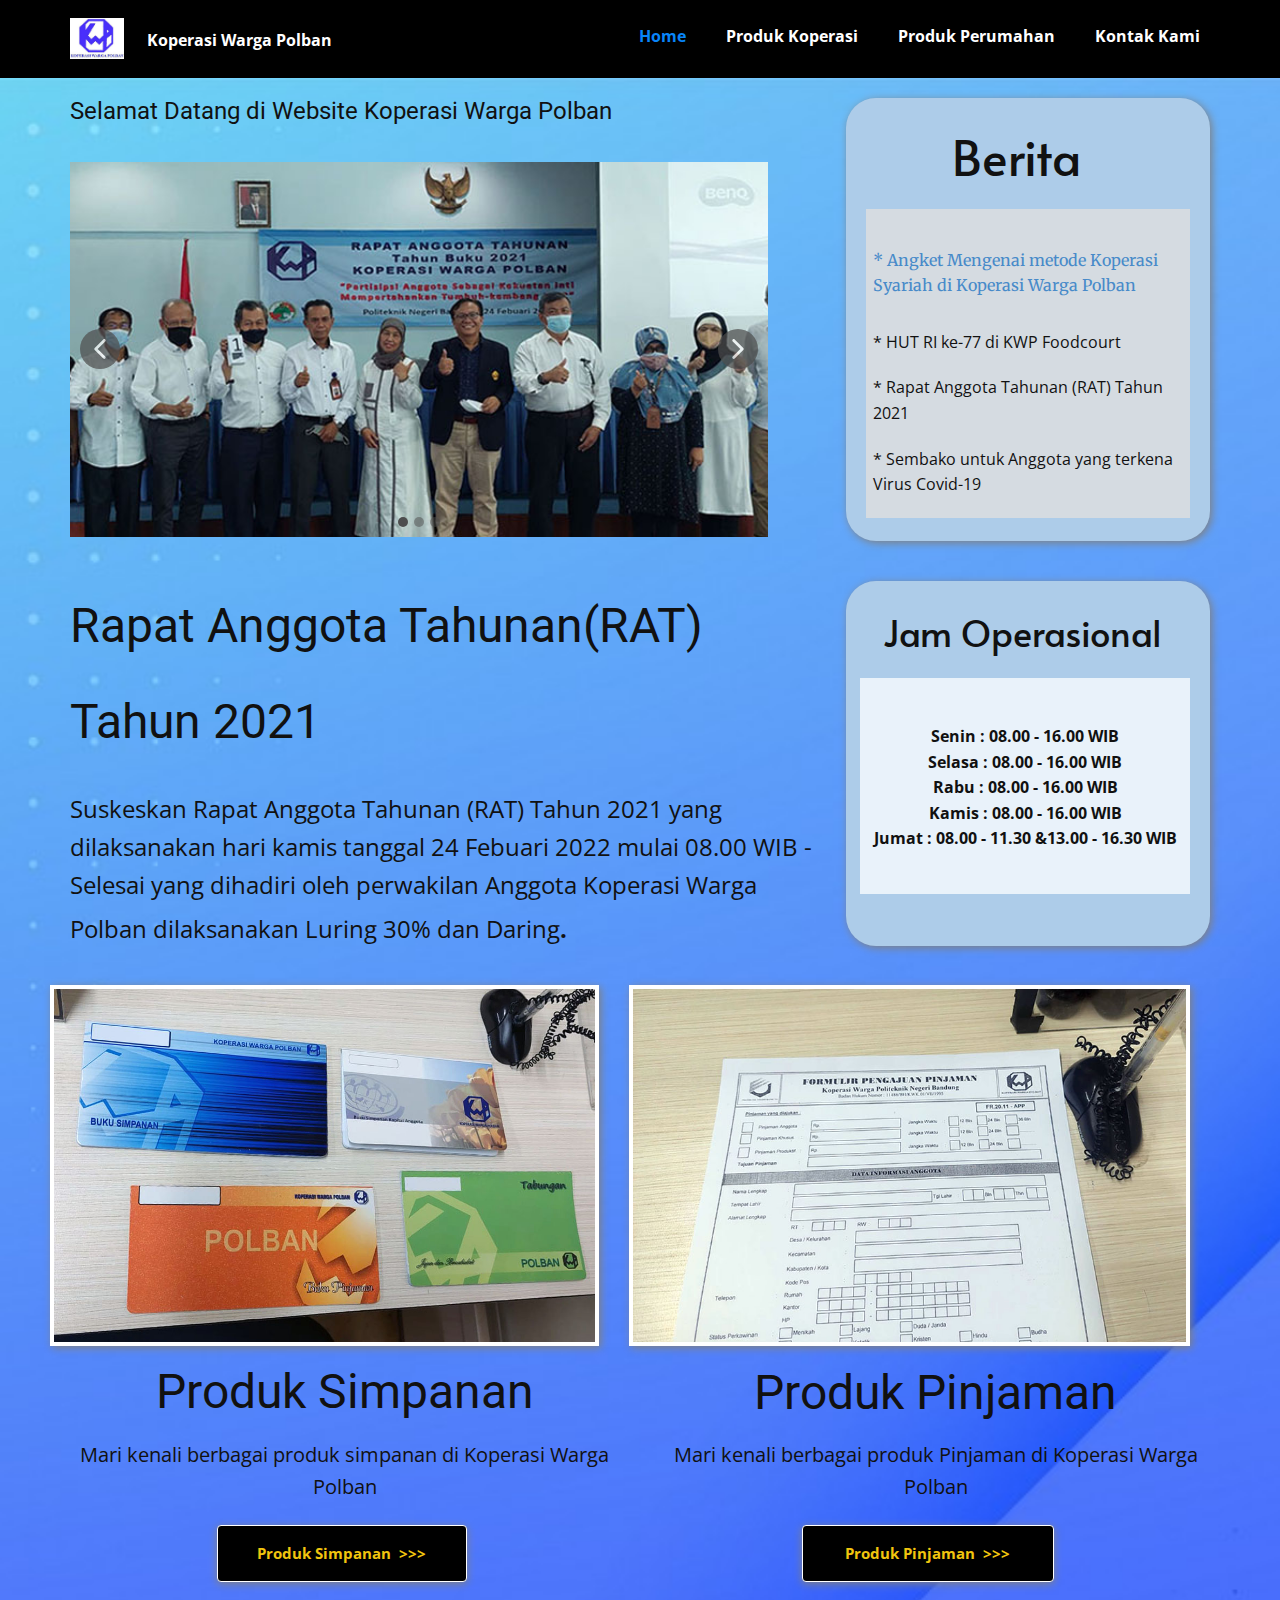
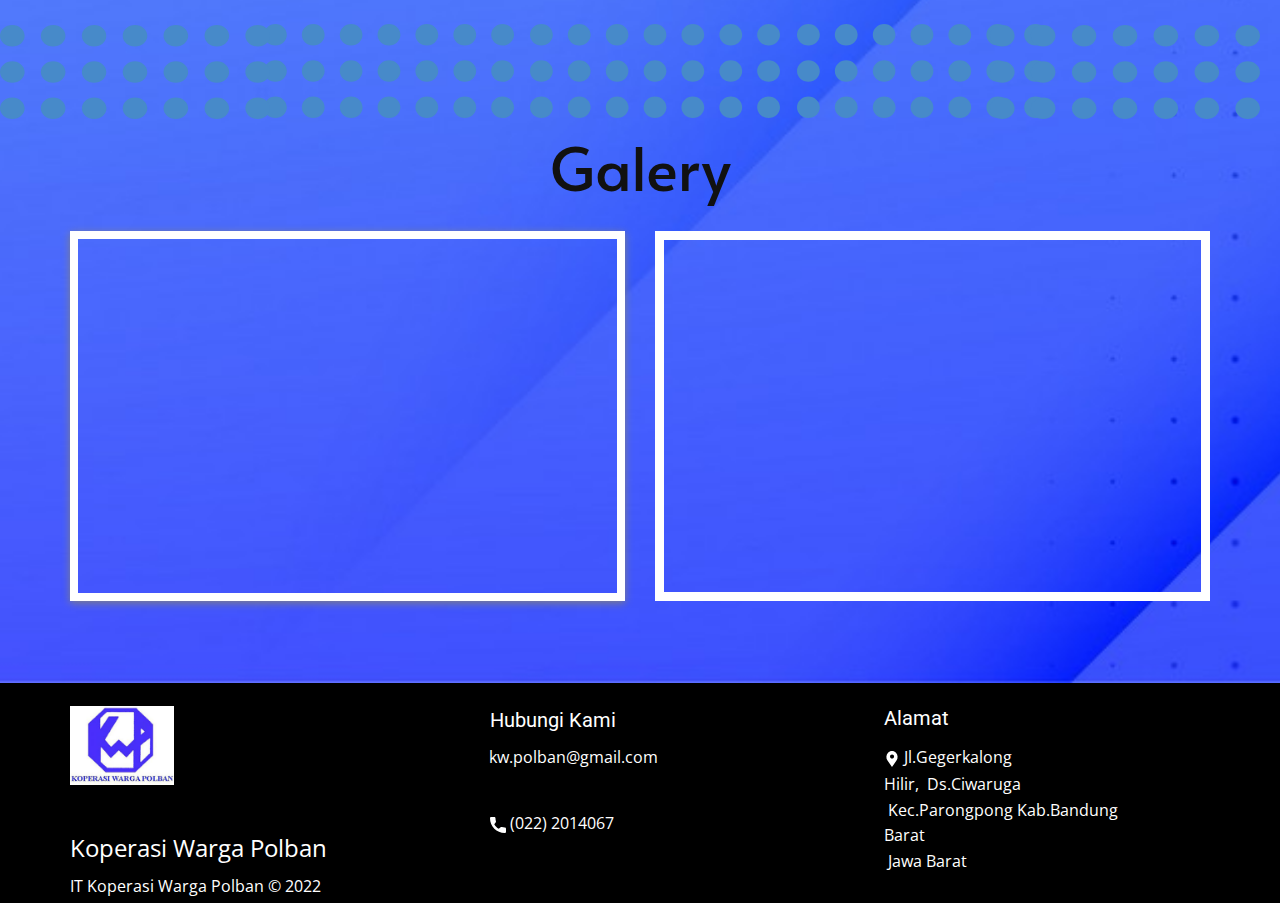
==== commit 1c6d1439: "Add files via upload" ====
--- a/Home.html
+++ b/Home.html
@@ -18,48 +18,49 @@
 		"@context": "http://schema.org",
 		"@type": "Organization",
 		"name": "",
-		"logo": "images/kwplogo.jpg"
+		"logo": "kwplogo.jpg"
 }</script>
     <meta name="theme-color" content="#478ac9">
     <meta property="og:title" content="Home">
     <meta property="og:type" content="website">
   </head>
-  <body class="u-body u-stick-footer u-xl-mode" data-lang="en"><header class="u-black u-clearfix u-header u-sticky u-sticky-4b52 u-header" id="sec-5c56"><div class="u-clearfix u-sheet u-valign-middle-xs u-sheet-1">
+  <body class="u-body u-stick-footer u-xl-mode" data-lang="en"><header class="u-black u-clearfix u-header u-sticky u-sticky-4b52 u-header" id="sec-5c56"><div class="u-clearfix u-sheet u-valign-middle-md u-valign-middle-sm u-valign-middle-xs u-sheet-1">
         <a href="https://nicepage.com" class="u-image u-logo u-image-1" data-image-width="250" data-image-height="190">
-          <img src="images/kwplogo.jpg" class="u-logo-image u-logo-image-1">
+          <img src="kwplogo.jpg" class="u-logo-image u-logo-image-1">
         </a>
-        <nav class="u-menu u-menu-one-level u-offcanvas u-menu-1" data-responsive-from="MD">
+        <nav class="u-menu u-menu-one-level u-menu-open-right u-offcanvas u-menu-1" data-responsive-from="MD">
           <div class="menu-collapse" style="font-size: 1rem; letter-spacing: 0px; font-weight: 700;">
-            <a class="u-button-style u-custom-border u-custom-border-color u-custom-borders u-custom-left-right-menu-spacing u-custom-padding-bottom u-custom-text-active-color u-custom-text-color u-custom-top-bottom-menu-spacing u-nav-link u-text-active-palette-1-base u-text-hover-palette-2-base" href="#">
+            <a class="u-button-style u-custom-border u-custom-border-color u-custom-borders u-custom-left-right-menu-spacing u-custom-padding-bottom u-custom-text-active-color u-custom-text-color u-custom-text-hover-color u-custom-top-bottom-menu-spacing u-nav-link u-text-active-palette-1-base u-text-hover-palette-2-base u-text-white" href="#" style="background-image: none; padding: 4px 0px; font-size: calc(1em + 8px);">
               <svg class="u-svg-link" viewBox="0 0 24 24"><use xmlns:xlink="http://www.w3.org/1999/xlink" xlink:href="#menu-hamburger"></use></svg>
               <svg class="u-svg-content" version="1.1" id="menu-hamburger" viewBox="0 0 16 16" x="0px" y="0px" xmlns:xlink="http://www.w3.org/1999/xlink" xmlns="http://www.w3.org/2000/svg"><g><rect y="1" width="16" height="2"></rect><rect y="7" width="16" height="2"></rect><rect y="13" width="16" height="2"></rect>
 </g></svg>
+              <span> Menu</span>
             </a>
           </div>
           <div class="u-custom-menu u-nav-container">
-            <ul class="u-nav u-spacing-20 u-unstyled u-nav-1"><li class="u-nav-item"><a class="u-button-style u-nav-link u-text-active-palette-3-base u-text-hover-palette-2-base" href="Home.html" style="padding: 10px;">Home</a>
-</li><li class="u-nav-item"><a class="u-button-style u-nav-link u-text-active-palette-3-base u-text-hover-palette-2-base" href="Produk-Koperasi.html" style="padding: 10px;">Produk Koperasi</a>
-</li><li class="u-nav-item"><a class="u-button-style u-nav-link u-text-active-palette-3-base u-text-hover-palette-2-base" href="Produk-Perumahan.html" style="padding: 10px;">Produk Perumahan</a>
-</li><li class="u-nav-item"><a class="u-button-style u-nav-link u-text-active-palette-3-base u-text-hover-palette-2-base" href="Kontak-Kami.html" style="padding: 10px;">Kontak Kami</a>
+            <ul class="u-nav u-spacing-20 u-unstyled u-nav-1"><li class="u-nav-item"><a class="u-button-style u-nav-link u-text-active-custom-color-1 u-text-hover-custom-color-5" href="Home.html" style="padding: 10px;">Home</a>
+</li><li class="u-nav-item"><a class="u-button-style u-nav-link u-text-active-custom-color-1 u-text-hover-custom-color-5" href="Produk-Koperasi.html" style="padding: 10px;">Produk Koperasi</a>
+</li><li class="u-nav-item"><a class="u-button-style u-nav-link u-text-active-custom-color-1 u-text-hover-custom-color-5" href="Produk-Perumahan.html" style="padding: 10px;">Produk Perumahan</a>
+</li><li class="u-nav-item"><a class="u-button-style u-nav-link u-text-active-custom-color-1 u-text-hover-custom-color-5" href="Kontak-Kami.html" style="padding: 10px;">Kontak Kami</a>
 </li></ul>
           </div>
           <div class="u-custom-menu u-nav-container-collapse">
-            <div class="u-black u-container-style u-inner-container-layout u-opacity u-opacity-95 u-sidenav">
+            <div class="u-container-style u-custom-color-1 u-inner-container-layout u-sidenav u-sidenav-1" data-offcanvas-width="150">
               <div class="u-inner-container-layout u-sidenav-overflow">
                 <div class="u-menu-close"></div>
-                <ul class="u-align-center u-nav u-popupmenu-items u-unstyled u-nav-2"><li class="u-nav-item"><a class="u-button-style u-nav-link" href="Home.html">Home</a>
+                <ul class="u-align-center u-custom-font u-heading-font u-nav u-popupmenu-items u-spacing-15 u-text-active-custom-color-6 u-text-hover-custom-color-5 u-text-white u-unstyled u-nav-2"><li class="u-nav-item"><a class="u-button-style u-nav-link" href="Home.html">Home</a>
 </li><li class="u-nav-item"><a class="u-button-style u-nav-link" href="Produk-Koperasi.html">Produk Koperasi</a>
 </li><li class="u-nav-item"><a class="u-button-style u-nav-link" href="Produk-Perumahan.html">Produk Perumahan</a>
 </li><li class="u-nav-item"><a class="u-button-style u-nav-link" href="Kontak-Kami.html">Kontak Kami</a>
 </li></ul>
               </div>
             </div>
-            <div class="u-black u-menu-overlay u-opacity u-opacity-70"></div>
+            <div class="u-black u-menu-overlay u-opacity u-opacity-50"></div>
           </div>
         </nav>
         <p class="u-text u-text-1">Koperasi Warga Polban</p>
       </div></header>
-    <section class="u-clearfix u-image u-valign-middle-xs u-section-1" id="sec-fcb3" data-image-width="7001" data-image-height="4001">
+    <section class="u-clearfix u-image u-section-1" id="sec-fcb3" data-image-width="7001" data-image-height="4001">
       <h1 class="u-text u-text-default-lg u-text-default-md u-text-default-sm u-text-default-xl u-text-1">
         <span style="font-size: 1.5rem;"> Selamat Datang di Website Koperasi Warga Polb​an</span>
       </h1>
@@ -78,38 +79,38 @@
           </div>
         </div>
       </div>
-      <div class="u-border-white u-carousel u-carousel-duration-500 u-carousel-fade u-gallery u-gallery-slider u-layout-carousel u-no-transition u-show-text-none u-gallery-1" id="carousel-930a" data-interval="4750" data-u-ride="carousel" data-pause="false">
+      <div class="u-carousel u-gallery u-gallery-slider u-layout-carousel u-lightbox u-no-transition u-show-text-on-hover u-gallery-1" data-interval="5000" data-u-ride="carousel" id="carousel-a83f">
         <ol class="u-absolute-hcenter u-carousel-indicators u-carousel-indicators-1">
-          <li data-u-target="#carousel-930a" data-u-slide-to="0" class="u-active u-grey-70 u-shape-circle" style="width: 10px; height: 10px;"></li>
-          <li data-u-target="#carousel-930a" data-u-slide-to="1" class="u-grey-70 u-shape-circle" style="width: 10px; height: 10px;"></li>
-          <li data-u-target="#carousel-930a" data-u-slide-to="2" class="u-grey-70 u-shape-circle" style="width: 10px; height: 10px;"></li>
+          <li data-u-target="#carousel-a83f" data-u-slide-to="0" class="u-active u-grey-70 u-shape-circle" style="width: 10px; height: 10px;"></li>
+          <li data-u-target="#carousel-a83f" data-u-slide-to="1" class="u-grey-70 u-shape-circle" style="width: 10px; height: 10px;"></li>
+          <li data-u-target="#carousel-a83f" data-u-slide-to="2" class="u-grey-70 u-shape-circle" style="width: 10px; height: 10px;"></li>
         </ol>
         <div class="u-carousel-inner u-gallery-inner" role="listbox">
-          <div class="u-active u-carousel-item u-gallery-item u-shape-rectangle u-carousel-item-1">
-            <div class="u-back-slide u-back-slide-1" data-image-width="800" data-image-height="350">
-              <img class="u-back-image u-expanded u-back-image-1" src="images/rat2021.jpeg">
+          <div class="u-active u-carousel-item u-effect-fade u-gallery-item u-carousel-item-1">
+            <div class="u-back-slide" data-image-width="800" data-image-height="350">
+              <img class="u-back-image u-expanded" src="rat2021.jpeg">
             </div>
             <div class="u-align-center u-over-slide u-shading u-valign-bottom u-over-slide-1">
-              <h3 class="u-gallery-heading">Sample Title</h3>
-              <p class="u-gallery-text">Sample Text</p>
-            </div>
-          </div>
-          <div class="u-carousel-item u-gallery-item u-shape-rectangle u-carousel-item-2">
-            <div class="u-back-slide u-back-slide-2" data-image-width="800" data-image-height="350">
-              <img class="u-back-image u-expanded u-back-image-2" src="images/rat20211.jpeg">
+              <h3 class="u-gallery-heading"></h3>
+              <p class="u-gallery-text"></p>
+            </div>
+          </div>
+          <div class="u-carousel-item u-effect-fade u-gallery-item u-carousel-item-2">
+            <div class="u-back-slide" data-image-width="800" data-image-height="351">
+              <img class="u-back-image u-expanded" src="rat20212.jpeg">
             </div>
             <div class="u-align-center u-over-slide u-shading u-valign-bottom u-over-slide-2">
-              <h3 class="u-gallery-heading">Sample Title</h3>
-              <p class="u-gallery-text">Sample Text</p>
-            </div>
-          </div>
-          <div class="u-carousel-item u-gallery-item u-shape-rectangle u-carousel-item-3" data-image-width="800" data-image-height="351">
-            <div class="u-back-slide u-back-slide-3">
-              <img class="u-back-image u-expanded u-back-image-3" src="images/rat20212.jpeg">
+              <h3 class="u-gallery-heading"></h3>
+              <p class="u-gallery-text"></p>
+            </div>
+          </div>
+          <div class="u-carousel-item u-effect-fade u-gallery-item u-carousel-item-3" data-image-width="800" data-image-height="350">
+            <div class="u-back-slide">
+              <img class="u-back-image u-expanded" src="rat20211.jpeg">
             </div>
             <div class="u-align-center u-over-slide u-shading u-valign-bottom u-over-slide-3">
-              <h3 class="u-gallery-heading">Sample Title</h3>
-              <p class="u-gallery-text">Sample Text</p>
+              <h3 class="u-gallery-heading"></h3>
+              <p class="u-gallery-text"></p>
             </div>
             <style data-mode="XL" data-visited="true"></style>
             <style data-mode="LG"></style>
@@ -118,7 +119,7 @@
             <style data-mode="XS"></style>
           </div>
         </div>
-        <a class="u-absolute-vcenter u-carousel-control u-carousel-control-prev u-icon-circle u-opacity u-opacity-70 u-spacing-10 u-white u-carousel-control-1" href="#carousel-930a" role="button" data-u-slide="prev">
+        <a class="u-absolute-vcenter u-carousel-control u-carousel-control-prev u-grey-70 u-icon-circle u-opacity u-opacity-70 u-spacing-10 u-text-white u-carousel-control-1" href="#carousel-a83f" role="button" data-u-slide="prev">
           <span aria-hidden="true">
             <svg viewBox="0 0 451.847 451.847"><path d="M97.141,225.92c0-8.095,3.091-16.192,9.259-22.366L300.689,9.27c12.359-12.359,32.397-12.359,44.751,0
 c12.354,12.354,12.354,32.388,0,44.748L173.525,225.92l171.903,171.909c12.354,12.354,12.354,32.391,0,44.744
@@ -130,7 +131,7 @@
 c-12.354,12.365-32.386,12.365-44.745,0l-194.29-194.281C100.226,242.115,97.141,234.018,97.141,225.92z"></path></svg>
           </span>
         </a>
-        <a class="u-absolute-vcenter u-carousel-control u-carousel-control-next u-icon-circle u-opacity u-opacity-70 u-spacing-10 u-white u-carousel-control-2" href="#carousel-930a" role="button" data-u-slide="next">
+        <a class="u-absolute-vcenter u-carousel-control u-carousel-control-next u-grey-70 u-icon-circle u-opacity u-opacity-70 u-spacing-10 u-text-white u-carousel-control-2" href="#carousel-a83f" role="button" data-u-slide="next">
           <span aria-hidden="true">
             <svg viewBox="0 0 451.846 451.847"><path d="M345.441,248.292L151.154,442.573c-12.359,12.365-32.397,12.365-44.75,0c-12.354-12.354-12.354-32.391,0-44.744
 L278.318,225.92L106.409,54.017c-12.354-12.359-12.354-32.394,0-44.748c12.354-12.359,32.391-12.359,44.75,0l194.287,194.284
@@ -155,35 +156,111 @@
       <div class="u-container-style u-group u-palette-1-light-2 u-radius-30 u-shape-round u-group-3">
         <div class="u-container-layout u-container-layout-3">
           <h3 class="u-custom-font u-text u-text-8">Jam Operasional</h3>
-          <div class="u-container-style u-group u-palette-1-light-3 u-group-4">
+          <div class="u-align-center u-container-style u-group u-palette-1-light-3 u-group-4">
             <div class="u-container-layout u-container-layout-4">
-              <p class="u-text u-text-9">
-                <a href="https://forms.gle/eKpWc6VQzRkTHGRv7" class="u-active-none u-border-none u-btn u-button-link u-button-style u-custom-font u-font-merriweather u-hover-none u-none u-text-palette-1-base u-btn-2">* Angket Mengenai metode Koperasi Syariah di Koperasi Warga Polban</a>
+              <p class="u-text u-text-9">Senin : 08.00 - 16.00 WIB<br>Selasa : 08.00 - 16.00 WIB<br>Rabu : 08.00 - 16.00 WIB<br>Kamis : 08.00 - 16.00 WIB<br>Jumat : 08.00 - 11.30 &amp;13.00 - 16.30 WIB<br>
               </p>
-              <p class="u-text u-text-10"> * HUT RI ke-77 di KWP Foodcourt</p>
-              <p class="u-text u-text-11"> * Rapat Anggota Tahunan (RAT) Tahun 2021</p>
-              <p class="u-text u-text-12"> * Sembako untuk Anggota yang terkena Virus Covid-19</p>
             </div>
           </div>
         </div>
       </div>
-      <img class="u-border-4 u-border-white u-image u-image-default u-image-1" src="images/bukutab.jpeg" alt="" data-image-width="1032" data-image-height="654">
-      <div class="fr-view u-clearfix u-rich-text u-text u-text-13">
+      <img class="u-border-4 u-border-white u-image u-image-default u-image-1" src="bukutab.jpeg" alt="" data-image-width="1032" data-image-height="654">
+      <img class="u-border-4 u-border-white u-image u-image-default u-image-2" src="pinjamankwp.jpeg" alt="" data-image-width="800" data-image-height="515">
+      <div class="fr-view u-clearfix u-rich-text u-text u-text-10">
         <h1 style="text-align: center;">Produk Simpanan</h1>
         <p style="text-align: center;">
           <span style="font-size: 1.25rem;">Mari kenali berbagai produk simpanan di Koperasi Warga Polban</span>
         </p>
       </div>
-      <img class="u-border-4 u-border-white u-image u-image-default u-image-2" src="images/pinjamankwp.jpeg" alt="" data-image-width="800" data-image-height="515">
-      <div class="fr-view u-clearfix u-rich-text u-text u-text-14">
+      <div class="fr-view u-clearfix u-rich-text u-text u-text-11">
         <h1 style="text-align: center;">Produk Pinjaman</h1>
         <p style="text-align: center;">
           <span style="font-size: 1.25rem;">Mari kenali berbagai produk Pinjaman di Koperasi Warga Polban</span>
         </p>
       </div>
-      <a href="Produk-Koperasi.html" class="u-black u-border-1 u-border-white u-btn u-btn-round u-button-style u-radius-4 u-text-hover-black u-text-palette-3-base u-btn-3">Produk Pinjaman&nbsp; &gt;&gt;&gt;</a>
-      <a href="Produk-Koperasi.html" class="u-black u-border-1 u-border-white u-btn u-btn-round u-button-style u-radius-4 u-text-hover-black u-text-palette-3-base u-btn-4">Produk Simpanan&nbsp; &gt;&gt;&gt;</a>
+      <a href="Produk-Koperasi.html" data-page-id="600125595" class="u-black u-border-1 u-border-white u-btn u-btn-round u-button-style u-radius-4 u-text-hover-black u-text-palette-3-base u-btn-2">Produk Pinjaman&nbsp; &gt;&gt;&gt;</a>
+      <a href="Produk-Koperasi.html" data-page-id="600125595" class="u-black u-border-1 u-border-white u-btn u-btn-round u-button-style u-radius-4 u-text-hover-black u-text-palette-3-base u-btn-3">Produk Simpanan&nbsp; &gt;&gt;&gt;</a>
       <div class="u-shape u-shape-svg u-text-palette-1-base u-shape-1">
+        <svg class="u-svg-link" preserveAspectRatio="none" viewBox="0 0 160 60" style=""><use xmlns:xlink="http://www.w3.org/1999/xlink" xlink:href="#svg-7a29"></use></svg>
+        <svg class="u-svg-content" viewBox="0 0 160 60" x="0px" y="0px" id="svg-7a29"><path d="M7.3,0C3.3,0,0,3.1,0,6.9s3.3,6.9,7.3,6.9s7.3-3.1,7.3-6.9S11.2,0,7.3,0z M31.5,0c-4,0-7.3,3.1-7.3,6.9s3.3,6.9,7.3,6.9
+	s7.3-3.1,7.3-6.9S35.5,0,31.5,0z M55.8,0c-4,0-7.3,3.1-7.3,6.9s3.3,6.9,7.3,6.9S63,10.7,63,6.9S59.7,0,55.8,0z M80,0
+	c-4,0-7.3,3.1-7.3,6.9s3.3,6.9,7.3,6.9s7.3-3.1,7.3-6.9S84,0,80,0z M104.2,0c-4,0-7.3,3.1-7.3,6.9s3.3,6.9,7.3,6.9
+	c4,0,7.3-3.1,7.3-6.9S108.2,0,104.2,0z M128.5,0c-4,0-7.3,3.1-7.3,6.9s3.3,6.9,7.3,6.9c4,0,7.3-3.1,7.3-6.9S132.5,0,128.5,0z
+	 M152.7,0c-4,0-7.3,3.1-7.3,6.9s3.3,6.9,7.3,6.9c4,0,7.3-3.1,7.3-6.9S156.7,0,152.7,0z M7.3,23.1c-4,0-7.3,3.1-7.3,6.9
+	s3.3,6.9,7.3,6.9s7.3-3.1,7.3-6.9S11.2,23.1,7.3,23.1z M31.5,23.1c-4,0-7.3,3.1-7.3,6.9s3.3,6.9,7.3,6.9s7.3-3.1,7.3-6.9
+	S35.5,23.1,31.5,23.1z M55.8,23.1c-4,0-7.3,3.1-7.3,6.9s3.3,6.9,7.3,6.9S63,33.8,63,30S59.7,23.1,55.8,23.1z M80,23.1
+	c-4,0-7.3,3.1-7.3,6.9s3.3,6.9,7.3,6.9s7.3-3.1,7.3-6.9S84,23.1,80,23.1z M104.2,23.1c-4,0-7.3,3.1-7.3,6.9s3.3,6.9,7.3,6.9
+	c4,0,7.3-3.1,7.3-6.9S108.2,23.1,104.2,23.1z M128.5,23.1c-4,0-7.3,3.1-7.3,6.9s3.3,6.9,7.3,6.9c4,0,7.3-3.1,7.3-6.9
+	S132.5,23.1,128.5,23.1z M152.7,23.1c-4,0-7.3,3.1-7.3,6.9s3.3,6.9,7.3,6.9c4,0,7.3-3.1,7.3-6.9S156.7,23.1,152.7,23.1z M7.3,46.2
+	c-4,0-7.3,3.1-7.3,6.9C0,56.9,3.3,60,7.3,60s7.3-3.1,7.3-6.9C14.5,49.3,11.2,46.2,7.3,46.2z M31.5,46.2c-4,0-7.3,3.1-7.3,6.9
+	c0,3.8,3.3,6.9,7.3,6.9s7.3-3.1,7.3-6.9C38.8,49.3,35.5,46.2,31.5,46.2z M55.8,46.2c-4,0-7.3,3.1-7.3,6.9c0,3.8,3.3,6.9,7.3,6.9
+	s7.3-3.1,7.3-6.9C63,49.3,59.7,46.2,55.8,46.2z M80,46.2c-4,0-7.3,3.1-7.3,6.9c0,3.8,3.3,6.9,7.3,6.9s7.3-3.1,7.3-6.9
+	C87.3,49.3,84,46.2,80,46.2z M104.2,46.2c-4,0-7.3,3.1-7.3,6.9c0,3.8,3.3,6.9,7.3,6.9c4,0,7.3-3.1,7.3-6.9
+	C111.5,49.3,108.2,46.2,104.2,46.2z M128.5,46.2c-4,0-7.3,3.1-7.3,6.9c0,3.8,3.3,6.9,7.3,6.9c4,0,7.3-3.1,7.3-6.9
+	C135.8,49.3,132.5,46.2,128.5,46.2z M152.7,46.2c-4,0-7.3,3.1-7.3,6.9c0,3.8,3.3,6.9,7.3,6.9c4,0,7.3-3.1,7.3-6.9
+	C160,49.3,156.7,46.2,152.7,46.2z"></path></svg>
+      </div>
+      <div class="u-hidden-sm u-hidden-xs u-shape u-shape-svg u-text-palette-1-base u-shape-2">
+        <svg class="u-svg-link" preserveAspectRatio="none" viewBox="0 0 160 60" style=""><use xmlns:xlink="http://www.w3.org/1999/xlink" xlink:href="#svg-c28b"></use></svg>
+        <svg class="u-svg-content" viewBox="0 0 160 60" x="0px" y="0px" id="svg-c28b"><path d="M7.3,0C3.3,0,0,3.1,0,6.9s3.3,6.9,7.3,6.9s7.3-3.1,7.3-6.9S11.2,0,7.3,0z M31.5,0c-4,0-7.3,3.1-7.3,6.9s3.3,6.9,7.3,6.9
+	s7.3-3.1,7.3-6.9S35.5,0,31.5,0z M55.8,0c-4,0-7.3,3.1-7.3,6.9s3.3,6.9,7.3,6.9S63,10.7,63,6.9S59.7,0,55.8,0z M80,0
+	c-4,0-7.3,3.1-7.3,6.9s3.3,6.9,7.3,6.9s7.3-3.1,7.3-6.9S84,0,80,0z M104.2,0c-4,0-7.3,3.1-7.3,6.9s3.3,6.9,7.3,6.9
+	c4,0,7.3-3.1,7.3-6.9S108.2,0,104.2,0z M128.5,0c-4,0-7.3,3.1-7.3,6.9s3.3,6.9,7.3,6.9c4,0,7.3-3.1,7.3-6.9S132.5,0,128.5,0z
+	 M152.7,0c-4,0-7.3,3.1-7.3,6.9s3.3,6.9,7.3,6.9c4,0,7.3-3.1,7.3-6.9S156.7,0,152.7,0z M7.3,23.1c-4,0-7.3,3.1-7.3,6.9
+	s3.3,6.9,7.3,6.9s7.3-3.1,7.3-6.9S11.2,23.1,7.3,23.1z M31.5,23.1c-4,0-7.3,3.1-7.3,6.9s3.3,6.9,7.3,6.9s7.3-3.1,7.3-6.9
+	S35.5,23.1,31.5,23.1z M55.8,23.1c-4,0-7.3,3.1-7.3,6.9s3.3,6.9,7.3,6.9S63,33.8,63,30S59.7,23.1,55.8,23.1z M80,23.1
+	c-4,0-7.3,3.1-7.3,6.9s3.3,6.9,7.3,6.9s7.3-3.1,7.3-6.9S84,23.1,80,23.1z M104.2,23.1c-4,0-7.3,3.1-7.3,6.9s3.3,6.9,7.3,6.9
+	c4,0,7.3-3.1,7.3-6.9S108.2,23.1,104.2,23.1z M128.5,23.1c-4,0-7.3,3.1-7.3,6.9s3.3,6.9,7.3,6.9c4,0,7.3-3.1,7.3-6.9
+	S132.5,23.1,128.5,23.1z M152.7,23.1c-4,0-7.3,3.1-7.3,6.9s3.3,6.9,7.3,6.9c4,0,7.3-3.1,7.3-6.9S156.7,23.1,152.7,23.1z M7.3,46.2
+	c-4,0-7.3,3.1-7.3,6.9C0,56.9,3.3,60,7.3,60s7.3-3.1,7.3-6.9C14.5,49.3,11.2,46.2,7.3,46.2z M31.5,46.2c-4,0-7.3,3.1-7.3,6.9
+	c0,3.8,3.3,6.9,7.3,6.9s7.3-3.1,7.3-6.9C38.8,49.3,35.5,46.2,31.5,46.2z M55.8,46.2c-4,0-7.3,3.1-7.3,6.9c0,3.8,3.3,6.9,7.3,6.9
+	s7.3-3.1,7.3-6.9C63,49.3,59.7,46.2,55.8,46.2z M80,46.2c-4,0-7.3,3.1-7.3,6.9c0,3.8,3.3,6.9,7.3,6.9s7.3-3.1,7.3-6.9
+	C87.3,49.3,84,46.2,80,46.2z M104.2,46.2c-4,0-7.3,3.1-7.3,6.9c0,3.8,3.3,6.9,7.3,6.9c4,0,7.3-3.1,7.3-6.9
+	C111.5,49.3,108.2,46.2,104.2,46.2z M128.5,46.2c-4,0-7.3,3.1-7.3,6.9c0,3.8,3.3,6.9,7.3,6.9c4,0,7.3-3.1,7.3-6.9
+	C135.8,49.3,132.5,46.2,128.5,46.2z M152.7,46.2c-4,0-7.3,3.1-7.3,6.9c0,3.8,3.3,6.9,7.3,6.9c4,0,7.3-3.1,7.3-6.9
+	C160,49.3,156.7,46.2,152.7,46.2z"></path></svg>
+      </div>
+      <div class="u-hidden-sm u-hidden-xs u-shape u-shape-svg u-text-palette-1-base u-shape-3">
+        <svg class="u-svg-link" preserveAspectRatio="none" viewBox="0 0 160 60" style=""><use xmlns:xlink="http://www.w3.org/1999/xlink" xlink:href="#svg-4ac0"></use></svg>
+        <svg class="u-svg-content" viewBox="0 0 160 60" x="0px" y="0px" id="svg-4ac0"><path d="M7.3,0C3.3,0,0,3.1,0,6.9s3.3,6.9,7.3,6.9s7.3-3.1,7.3-6.9S11.2,0,7.3,0z M31.5,0c-4,0-7.3,3.1-7.3,6.9s3.3,6.9,7.3,6.9
+	s7.3-3.1,7.3-6.9S35.5,0,31.5,0z M55.8,0c-4,0-7.3,3.1-7.3,6.9s3.3,6.9,7.3,6.9S63,10.7,63,6.9S59.7,0,55.8,0z M80,0
+	c-4,0-7.3,3.1-7.3,6.9s3.3,6.9,7.3,6.9s7.3-3.1,7.3-6.9S84,0,80,0z M104.2,0c-4,0-7.3,3.1-7.3,6.9s3.3,6.9,7.3,6.9
+	c4,0,7.3-3.1,7.3-6.9S108.2,0,104.2,0z M128.5,0c-4,0-7.3,3.1-7.3,6.9s3.3,6.9,7.3,6.9c4,0,7.3-3.1,7.3-6.9S132.5,0,128.5,0z
+	 M152.7,0c-4,0-7.3,3.1-7.3,6.9s3.3,6.9,7.3,6.9c4,0,7.3-3.1,7.3-6.9S156.7,0,152.7,0z M7.3,23.1c-4,0-7.3,3.1-7.3,6.9
+	s3.3,6.9,7.3,6.9s7.3-3.1,7.3-6.9S11.2,23.1,7.3,23.1z M31.5,23.1c-4,0-7.3,3.1-7.3,6.9s3.3,6.9,7.3,6.9s7.3-3.1,7.3-6.9
+	S35.5,23.1,31.5,23.1z M55.8,23.1c-4,0-7.3,3.1-7.3,6.9s3.3,6.9,7.3,6.9S63,33.8,63,30S59.7,23.1,55.8,23.1z M80,23.1
+	c-4,0-7.3,3.1-7.3,6.9s3.3,6.9,7.3,6.9s7.3-3.1,7.3-6.9S84,23.1,80,23.1z M104.2,23.1c-4,0-7.3,3.1-7.3,6.9s3.3,6.9,7.3,6.9
+	c4,0,7.3-3.1,7.3-6.9S108.2,23.1,104.2,23.1z M128.5,23.1c-4,0-7.3,3.1-7.3,6.9s3.3,6.9,7.3,6.9c4,0,7.3-3.1,7.3-6.9
+	S132.5,23.1,128.5,23.1z M152.7,23.1c-4,0-7.3,3.1-7.3,6.9s3.3,6.9,7.3,6.9c4,0,7.3-3.1,7.3-6.9S156.7,23.1,152.7,23.1z M7.3,46.2
+	c-4,0-7.3,3.1-7.3,6.9C0,56.9,3.3,60,7.3,60s7.3-3.1,7.3-6.9C14.5,49.3,11.2,46.2,7.3,46.2z M31.5,46.2c-4,0-7.3,3.1-7.3,6.9
+	c0,3.8,3.3,6.9,7.3,6.9s7.3-3.1,7.3-6.9C38.8,49.3,35.5,46.2,31.5,46.2z M55.8,46.2c-4,0-7.3,3.1-7.3,6.9c0,3.8,3.3,6.9,7.3,6.9
+	s7.3-3.1,7.3-6.9C63,49.3,59.7,46.2,55.8,46.2z M80,46.2c-4,0-7.3,3.1-7.3,6.9c0,3.8,3.3,6.9,7.3,6.9s7.3-3.1,7.3-6.9
+	C87.3,49.3,84,46.2,80,46.2z M104.2,46.2c-4,0-7.3,3.1-7.3,6.9c0,3.8,3.3,6.9,7.3,6.9c4,0,7.3-3.1,7.3-6.9
+	C111.5,49.3,108.2,46.2,104.2,46.2z M128.5,46.2c-4,0-7.3,3.1-7.3,6.9c0,3.8,3.3,6.9,7.3,6.9c4,0,7.3-3.1,7.3-6.9
+	C135.8,49.3,132.5,46.2,128.5,46.2z M152.7,46.2c-4,0-7.3,3.1-7.3,6.9c0,3.8,3.3,6.9,7.3,6.9c4,0,7.3-3.1,7.3-6.9
+	C160,49.3,156.7,46.2,152.7,46.2z"></path></svg>
+      </div>
+      <div class="u-hidden-sm u-hidden-xs u-shape u-shape-svg u-text-palette-1-base u-shape-4">
+        <svg class="u-svg-link" preserveAspectRatio="none" viewBox="0 0 160 60" style=""><use xmlns:xlink="http://www.w3.org/1999/xlink" xlink:href="#svg-32f2"></use></svg>
+        <svg class="u-svg-content" viewBox="0 0 160 60" x="0px" y="0px" id="svg-32f2"><path d="M7.3,0C3.3,0,0,3.1,0,6.9s3.3,6.9,7.3,6.9s7.3-3.1,7.3-6.9S11.2,0,7.3,0z M31.5,0c-4,0-7.3,3.1-7.3,6.9s3.3,6.9,7.3,6.9
+	s7.3-3.1,7.3-6.9S35.5,0,31.5,0z M55.8,0c-4,0-7.3,3.1-7.3,6.9s3.3,6.9,7.3,6.9S63,10.7,63,6.9S59.7,0,55.8,0z M80,0
+	c-4,0-7.3,3.1-7.3,6.9s3.3,6.9,7.3,6.9s7.3-3.1,7.3-6.9S84,0,80,0z M104.2,0c-4,0-7.3,3.1-7.3,6.9s3.3,6.9,7.3,6.9
+	c4,0,7.3-3.1,7.3-6.9S108.2,0,104.2,0z M128.5,0c-4,0-7.3,3.1-7.3,6.9s3.3,6.9,7.3,6.9c4,0,7.3-3.1,7.3-6.9S132.5,0,128.5,0z
+	 M152.7,0c-4,0-7.3,3.1-7.3,6.9s3.3,6.9,7.3,6.9c4,0,7.3-3.1,7.3-6.9S156.7,0,152.7,0z M7.3,23.1c-4,0-7.3,3.1-7.3,6.9
+	s3.3,6.9,7.3,6.9s7.3-3.1,7.3-6.9S11.2,23.1,7.3,23.1z M31.5,23.1c-4,0-7.3,3.1-7.3,6.9s3.3,6.9,7.3,6.9s7.3-3.1,7.3-6.9
+	S35.5,23.1,31.5,23.1z M55.8,23.1c-4,0-7.3,3.1-7.3,6.9s3.3,6.9,7.3,6.9S63,33.8,63,30S59.7,23.1,55.8,23.1z M80,23.1
+	c-4,0-7.3,3.1-7.3,6.9s3.3,6.9,7.3,6.9s7.3-3.1,7.3-6.9S84,23.1,80,23.1z M104.2,23.1c-4,0-7.3,3.1-7.3,6.9s3.3,6.9,7.3,6.9
+	c4,0,7.3-3.1,7.3-6.9S108.2,23.1,104.2,23.1z M128.5,23.1c-4,0-7.3,3.1-7.3,6.9s3.3,6.9,7.3,6.9c4,0,7.3-3.1,7.3-6.9
+	S132.5,23.1,128.5,23.1z M152.7,23.1c-4,0-7.3,3.1-7.3,6.9s3.3,6.9,7.3,6.9c4,0,7.3-3.1,7.3-6.9S156.7,23.1,152.7,23.1z M7.3,46.2
+	c-4,0-7.3,3.1-7.3,6.9C0,56.9,3.3,60,7.3,60s7.3-3.1,7.3-6.9C14.5,49.3,11.2,46.2,7.3,46.2z M31.5,46.2c-4,0-7.3,3.1-7.3,6.9
+	c0,3.8,3.3,6.9,7.3,6.9s7.3-3.1,7.3-6.9C38.8,49.3,35.5,46.2,31.5,46.2z M55.8,46.2c-4,0-7.3,3.1-7.3,6.9c0,3.8,3.3,6.9,7.3,6.9
+	s7.3-3.1,7.3-6.9C63,49.3,59.7,46.2,55.8,46.2z M80,46.2c-4,0-7.3,3.1-7.3,6.9c0,3.8,3.3,6.9,7.3,6.9s7.3-3.1,7.3-6.9
+	C87.3,49.3,84,46.2,80,46.2z M104.2,46.2c-4,0-7.3,3.1-7.3,6.9c0,3.8,3.3,6.9,7.3,6.9c4,0,7.3-3.1,7.3-6.9
+	C111.5,49.3,108.2,46.2,104.2,46.2z M128.5,46.2c-4,0-7.3,3.1-7.3,6.9c0,3.8,3.3,6.9,7.3,6.9c4,0,7.3-3.1,7.3-6.9
+	C135.8,49.3,132.5,46.2,128.5,46.2z M152.7,46.2c-4,0-7.3,3.1-7.3,6.9c0,3.8,3.3,6.9,7.3,6.9c4,0,7.3-3.1,7.3-6.9
+	C160,49.3,156.7,46.2,152.7,46.2z"></path></svg>
+      </div>
+      <div class="u-shape u-shape-svg u-text-palette-1-base u-shape-5">
         <svg class="u-svg-link" preserveAspectRatio="none" viewBox="0 0 160 60" style=""><use xmlns:xlink="http://www.w3.org/1999/xlink" xlink:href="#svg-f0f3"></use></svg>
         <svg class="u-svg-content" viewBox="0 0 160 60" x="0px" y="0px" id="svg-f0f3"><path d="M7.3,0C3.3,0,0,3.1,0,6.9s3.3,6.9,7.3,6.9s7.3-3.1,7.3-6.9S11.2,0,7.3,0z M31.5,0c-4,0-7.3,3.1-7.3,6.9s3.3,6.9,7.3,6.9
 	s7.3-3.1,7.3-6.9S35.5,0,31.5,0z M55.8,0c-4,0-7.3,3.1-7.3,6.9s3.3,6.9,7.3,6.9S63,10.7,63,6.9S59.7,0,55.8,0z M80,0
@@ -203,87 +280,7 @@
 	C135.8,49.3,132.5,46.2,128.5,46.2z M152.7,46.2c-4,0-7.3,3.1-7.3,6.9c0,3.8,3.3,6.9,7.3,6.9c4,0,7.3-3.1,7.3-6.9
 	C160,49.3,156.7,46.2,152.7,46.2z"></path></svg>
       </div>
-      <div class="u-shape u-shape-svg u-text-palette-1-base u-shape-2">
-        <svg class="u-svg-link" preserveAspectRatio="none" viewBox="0 0 160 60" style=""><use xmlns:xlink="http://www.w3.org/1999/xlink" xlink:href="#svg-7a29"></use></svg>
-        <svg class="u-svg-content" viewBox="0 0 160 60" x="0px" y="0px" id="svg-7a29"><path d="M7.3,0C3.3,0,0,3.1,0,6.9s3.3,6.9,7.3,6.9s7.3-3.1,7.3-6.9S11.2,0,7.3,0z M31.5,0c-4,0-7.3,3.1-7.3,6.9s3.3,6.9,7.3,6.9
-	s7.3-3.1,7.3-6.9S35.5,0,31.5,0z M55.8,0c-4,0-7.3,3.1-7.3,6.9s3.3,6.9,7.3,6.9S63,10.7,63,6.9S59.7,0,55.8,0z M80,0
-	c-4,0-7.3,3.1-7.3,6.9s3.3,6.9,7.3,6.9s7.3-3.1,7.3-6.9S84,0,80,0z M104.2,0c-4,0-7.3,3.1-7.3,6.9s3.3,6.9,7.3,6.9
-	c4,0,7.3-3.1,7.3-6.9S108.2,0,104.2,0z M128.5,0c-4,0-7.3,3.1-7.3,6.9s3.3,6.9,7.3,6.9c4,0,7.3-3.1,7.3-6.9S132.5,0,128.5,0z
-	 M152.7,0c-4,0-7.3,3.1-7.3,6.9s3.3,6.9,7.3,6.9c4,0,7.3-3.1,7.3-6.9S156.7,0,152.7,0z M7.3,23.1c-4,0-7.3,3.1-7.3,6.9
-	s3.3,6.9,7.3,6.9s7.3-3.1,7.3-6.9S11.2,23.1,7.3,23.1z M31.5,23.1c-4,0-7.3,3.1-7.3,6.9s3.3,6.9,7.3,6.9s7.3-3.1,7.3-6.9
-	S35.5,23.1,31.5,23.1z M55.8,23.1c-4,0-7.3,3.1-7.3,6.9s3.3,6.9,7.3,6.9S63,33.8,63,30S59.7,23.1,55.8,23.1z M80,23.1
-	c-4,0-7.3,3.1-7.3,6.9s3.3,6.9,7.3,6.9s7.3-3.1,7.3-6.9S84,23.1,80,23.1z M104.2,23.1c-4,0-7.3,3.1-7.3,6.9s3.3,6.9,7.3,6.9
-	c4,0,7.3-3.1,7.3-6.9S108.2,23.1,104.2,23.1z M128.5,23.1c-4,0-7.3,3.1-7.3,6.9s3.3,6.9,7.3,6.9c4,0,7.3-3.1,7.3-6.9
-	S132.5,23.1,128.5,23.1z M152.7,23.1c-4,0-7.3,3.1-7.3,6.9s3.3,6.9,7.3,6.9c4,0,7.3-3.1,7.3-6.9S156.7,23.1,152.7,23.1z M7.3,46.2
-	c-4,0-7.3,3.1-7.3,6.9C0,56.9,3.3,60,7.3,60s7.3-3.1,7.3-6.9C14.5,49.3,11.2,46.2,7.3,46.2z M31.5,46.2c-4,0-7.3,3.1-7.3,6.9
-	c0,3.8,3.3,6.9,7.3,6.9s7.3-3.1,7.3-6.9C38.8,49.3,35.5,46.2,31.5,46.2z M55.8,46.2c-4,0-7.3,3.1-7.3,6.9c0,3.8,3.3,6.9,7.3,6.9
-	s7.3-3.1,7.3-6.9C63,49.3,59.7,46.2,55.8,46.2z M80,46.2c-4,0-7.3,3.1-7.3,6.9c0,3.8,3.3,6.9,7.3,6.9s7.3-3.1,7.3-6.9
-	C87.3,49.3,84,46.2,80,46.2z M104.2,46.2c-4,0-7.3,3.1-7.3,6.9c0,3.8,3.3,6.9,7.3,6.9c4,0,7.3-3.1,7.3-6.9
-	C111.5,49.3,108.2,46.2,104.2,46.2z M128.5,46.2c-4,0-7.3,3.1-7.3,6.9c0,3.8,3.3,6.9,7.3,6.9c4,0,7.3-3.1,7.3-6.9
-	C135.8,49.3,132.5,46.2,128.5,46.2z M152.7,46.2c-4,0-7.3,3.1-7.3,6.9c0,3.8,3.3,6.9,7.3,6.9c4,0,7.3-3.1,7.3-6.9
-	C160,49.3,156.7,46.2,152.7,46.2z"></path></svg>
-      </div>
-      <h2 class="u-align-center u-custom-font u-text u-text-15">Galery</h2>
-      <div class="u-hidden-sm u-hidden-xs u-shape u-shape-svg u-text-palette-1-base u-shape-3">
-        <svg class="u-svg-link" preserveAspectRatio="none" viewBox="0 0 160 60" style=""><use xmlns:xlink="http://www.w3.org/1999/xlink" xlink:href="#svg-32f2"></use></svg>
-        <svg class="u-svg-content" viewBox="0 0 160 60" x="0px" y="0px" id="svg-32f2"><path d="M7.3,0C3.3,0,0,3.1,0,6.9s3.3,6.9,7.3,6.9s7.3-3.1,7.3-6.9S11.2,0,7.3,0z M31.5,0c-4,0-7.3,3.1-7.3,6.9s3.3,6.9,7.3,6.9
-	s7.3-3.1,7.3-6.9S35.5,0,31.5,0z M55.8,0c-4,0-7.3,3.1-7.3,6.9s3.3,6.9,7.3,6.9S63,10.7,63,6.9S59.7,0,55.8,0z M80,0
-	c-4,0-7.3,3.1-7.3,6.9s3.3,6.9,7.3,6.9s7.3-3.1,7.3-6.9S84,0,80,0z M104.2,0c-4,0-7.3,3.1-7.3,6.9s3.3,6.9,7.3,6.9
-	c4,0,7.3-3.1,7.3-6.9S108.2,0,104.2,0z M128.5,0c-4,0-7.3,3.1-7.3,6.9s3.3,6.9,7.3,6.9c4,0,7.3-3.1,7.3-6.9S132.5,0,128.5,0z
-	 M152.7,0c-4,0-7.3,3.1-7.3,6.9s3.3,6.9,7.3,6.9c4,0,7.3-3.1,7.3-6.9S156.7,0,152.7,0z M7.3,23.1c-4,0-7.3,3.1-7.3,6.9
-	s3.3,6.9,7.3,6.9s7.3-3.1,7.3-6.9S11.2,23.1,7.3,23.1z M31.5,23.1c-4,0-7.3,3.1-7.3,6.9s3.3,6.9,7.3,6.9s7.3-3.1,7.3-6.9
-	S35.5,23.1,31.5,23.1z M55.8,23.1c-4,0-7.3,3.1-7.3,6.9s3.3,6.9,7.3,6.9S63,33.8,63,30S59.7,23.1,55.8,23.1z M80,23.1
-	c-4,0-7.3,3.1-7.3,6.9s3.3,6.9,7.3,6.9s7.3-3.1,7.3-6.9S84,23.1,80,23.1z M104.2,23.1c-4,0-7.3,3.1-7.3,6.9s3.3,6.9,7.3,6.9
-	c4,0,7.3-3.1,7.3-6.9S108.2,23.1,104.2,23.1z M128.5,23.1c-4,0-7.3,3.1-7.3,6.9s3.3,6.9,7.3,6.9c4,0,7.3-3.1,7.3-6.9
-	S132.5,23.1,128.5,23.1z M152.7,23.1c-4,0-7.3,3.1-7.3,6.9s3.3,6.9,7.3,6.9c4,0,7.3-3.1,7.3-6.9S156.7,23.1,152.7,23.1z M7.3,46.2
-	c-4,0-7.3,3.1-7.3,6.9C0,56.9,3.3,60,7.3,60s7.3-3.1,7.3-6.9C14.5,49.3,11.2,46.2,7.3,46.2z M31.5,46.2c-4,0-7.3,3.1-7.3,6.9
-	c0,3.8,3.3,6.9,7.3,6.9s7.3-3.1,7.3-6.9C38.8,49.3,35.5,46.2,31.5,46.2z M55.8,46.2c-4,0-7.3,3.1-7.3,6.9c0,3.8,3.3,6.9,7.3,6.9
-	s7.3-3.1,7.3-6.9C63,49.3,59.7,46.2,55.8,46.2z M80,46.2c-4,0-7.3,3.1-7.3,6.9c0,3.8,3.3,6.9,7.3,6.9s7.3-3.1,7.3-6.9
-	C87.3,49.3,84,46.2,80,46.2z M104.2,46.2c-4,0-7.3,3.1-7.3,6.9c0,3.8,3.3,6.9,7.3,6.9c4,0,7.3-3.1,7.3-6.9
-	C111.5,49.3,108.2,46.2,104.2,46.2z M128.5,46.2c-4,0-7.3,3.1-7.3,6.9c0,3.8,3.3,6.9,7.3,6.9c4,0,7.3-3.1,7.3-6.9
-	C135.8,49.3,132.5,46.2,128.5,46.2z M152.7,46.2c-4,0-7.3,3.1-7.3,6.9c0,3.8,3.3,6.9,7.3,6.9c4,0,7.3-3.1,7.3-6.9
-	C160,49.3,156.7,46.2,152.7,46.2z"></path></svg>
-      </div>
-      <div class="u-hidden-sm u-hidden-xs u-shape u-shape-svg u-text-palette-1-base u-shape-4">
-        <svg class="u-svg-link" preserveAspectRatio="none" viewBox="0 0 160 60" style=""><use xmlns:xlink="http://www.w3.org/1999/xlink" xlink:href="#svg-c28b"></use></svg>
-        <svg class="u-svg-content" viewBox="0 0 160 60" x="0px" y="0px" id="svg-c28b"><path d="M7.3,0C3.3,0,0,3.1,0,6.9s3.3,6.9,7.3,6.9s7.3-3.1,7.3-6.9S11.2,0,7.3,0z M31.5,0c-4,0-7.3,3.1-7.3,6.9s3.3,6.9,7.3,6.9
-	s7.3-3.1,7.3-6.9S35.5,0,31.5,0z M55.8,0c-4,0-7.3,3.1-7.3,6.9s3.3,6.9,7.3,6.9S63,10.7,63,6.9S59.7,0,55.8,0z M80,0
-	c-4,0-7.3,3.1-7.3,6.9s3.3,6.9,7.3,6.9s7.3-3.1,7.3-6.9S84,0,80,0z M104.2,0c-4,0-7.3,3.1-7.3,6.9s3.3,6.9,7.3,6.9
-	c4,0,7.3-3.1,7.3-6.9S108.2,0,104.2,0z M128.5,0c-4,0-7.3,3.1-7.3,6.9s3.3,6.9,7.3,6.9c4,0,7.3-3.1,7.3-6.9S132.5,0,128.5,0z
-	 M152.7,0c-4,0-7.3,3.1-7.3,6.9s3.3,6.9,7.3,6.9c4,0,7.3-3.1,7.3-6.9S156.7,0,152.7,0z M7.3,23.1c-4,0-7.3,3.1-7.3,6.9
-	s3.3,6.9,7.3,6.9s7.3-3.1,7.3-6.9S11.2,23.1,7.3,23.1z M31.5,23.1c-4,0-7.3,3.1-7.3,6.9s3.3,6.9,7.3,6.9s7.3-3.1,7.3-6.9
-	S35.5,23.1,31.5,23.1z M55.8,23.1c-4,0-7.3,3.1-7.3,6.9s3.3,6.9,7.3,6.9S63,33.8,63,30S59.7,23.1,55.8,23.1z M80,23.1
-	c-4,0-7.3,3.1-7.3,6.9s3.3,6.9,7.3,6.9s7.3-3.1,7.3-6.9S84,23.1,80,23.1z M104.2,23.1c-4,0-7.3,3.1-7.3,6.9s3.3,6.9,7.3,6.9
-	c4,0,7.3-3.1,7.3-6.9S108.2,23.1,104.2,23.1z M128.5,23.1c-4,0-7.3,3.1-7.3,6.9s3.3,6.9,7.3,6.9c4,0,7.3-3.1,7.3-6.9
-	S132.5,23.1,128.5,23.1z M152.7,23.1c-4,0-7.3,3.1-7.3,6.9s3.3,6.9,7.3,6.9c4,0,7.3-3.1,7.3-6.9S156.7,23.1,152.7,23.1z M7.3,46.2
-	c-4,0-7.3,3.1-7.3,6.9C0,56.9,3.3,60,7.3,60s7.3-3.1,7.3-6.9C14.5,49.3,11.2,46.2,7.3,46.2z M31.5,46.2c-4,0-7.3,3.1-7.3,6.9
-	c0,3.8,3.3,6.9,7.3,6.9s7.3-3.1,7.3-6.9C38.8,49.3,35.5,46.2,31.5,46.2z M55.8,46.2c-4,0-7.3,3.1-7.3,6.9c0,3.8,3.3,6.9,7.3,6.9
-	s7.3-3.1,7.3-6.9C63,49.3,59.7,46.2,55.8,46.2z M80,46.2c-4,0-7.3,3.1-7.3,6.9c0,3.8,3.3,6.9,7.3,6.9s7.3-3.1,7.3-6.9
-	C87.3,49.3,84,46.2,80,46.2z M104.2,46.2c-4,0-7.3,3.1-7.3,6.9c0,3.8,3.3,6.9,7.3,6.9c4,0,7.3-3.1,7.3-6.9
-	C111.5,49.3,108.2,46.2,104.2,46.2z M128.5,46.2c-4,0-7.3,3.1-7.3,6.9c0,3.8,3.3,6.9,7.3,6.9c4,0,7.3-3.1,7.3-6.9
-	C135.8,49.3,132.5,46.2,128.5,46.2z M152.7,46.2c-4,0-7.3,3.1-7.3,6.9c0,3.8,3.3,6.9,7.3,6.9c4,0,7.3-3.1,7.3-6.9
-	C160,49.3,156.7,46.2,152.7,46.2z"></path></svg>
-      </div>
-      <div class="u-hidden-sm u-hidden-xs u-shape u-shape-svg u-text-palette-1-base u-shape-5">
-        <svg class="u-svg-link" preserveAspectRatio="none" viewBox="0 0 160 60" style=""><use xmlns:xlink="http://www.w3.org/1999/xlink" xlink:href="#svg-4ac0"></use></svg>
-        <svg class="u-svg-content" viewBox="0 0 160 60" x="0px" y="0px" id="svg-4ac0"><path d="M7.3,0C3.3,0,0,3.1,0,6.9s3.3,6.9,7.3,6.9s7.3-3.1,7.3-6.9S11.2,0,7.3,0z M31.5,0c-4,0-7.3,3.1-7.3,6.9s3.3,6.9,7.3,6.9
-	s7.3-3.1,7.3-6.9S35.5,0,31.5,0z M55.8,0c-4,0-7.3,3.1-7.3,6.9s3.3,6.9,7.3,6.9S63,10.7,63,6.9S59.7,0,55.8,0z M80,0
-	c-4,0-7.3,3.1-7.3,6.9s3.3,6.9,7.3,6.9s7.3-3.1,7.3-6.9S84,0,80,0z M104.2,0c-4,0-7.3,3.1-7.3,6.9s3.3,6.9,7.3,6.9
-	c4,0,7.3-3.1,7.3-6.9S108.2,0,104.2,0z M128.5,0c-4,0-7.3,3.1-7.3,6.9s3.3,6.9,7.3,6.9c4,0,7.3-3.1,7.3-6.9S132.5,0,128.5,0z
-	 M152.7,0c-4,0-7.3,3.1-7.3,6.9s3.3,6.9,7.3,6.9c4,0,7.3-3.1,7.3-6.9S156.7,0,152.7,0z M7.3,23.1c-4,0-7.3,3.1-7.3,6.9
-	s3.3,6.9,7.3,6.9s7.3-3.1,7.3-6.9S11.2,23.1,7.3,23.1z M31.5,23.1c-4,0-7.3,3.1-7.3,6.9s3.3,6.9,7.3,6.9s7.3-3.1,7.3-6.9
-	S35.5,23.1,31.5,23.1z M55.8,23.1c-4,0-7.3,3.1-7.3,6.9s3.3,6.9,7.3,6.9S63,33.8,63,30S59.7,23.1,55.8,23.1z M80,23.1
-	c-4,0-7.3,3.1-7.3,6.9s3.3,6.9,7.3,6.9s7.3-3.1,7.3-6.9S84,23.1,80,23.1z M104.2,23.1c-4,0-7.3,3.1-7.3,6.9s3.3,6.9,7.3,6.9
-	c4,0,7.3-3.1,7.3-6.9S108.2,23.1,104.2,23.1z M128.5,23.1c-4,0-7.3,3.1-7.3,6.9s3.3,6.9,7.3,6.9c4,0,7.3-3.1,7.3-6.9
-	S132.5,23.1,128.5,23.1z M152.7,23.1c-4,0-7.3,3.1-7.3,6.9s3.3,6.9,7.3,6.9c4,0,7.3-3.1,7.3-6.9S156.7,23.1,152.7,23.1z M7.3,46.2
-	c-4,0-7.3,3.1-7.3,6.9C0,56.9,3.3,60,7.3,60s7.3-3.1,7.3-6.9C14.5,49.3,11.2,46.2,7.3,46.2z M31.5,46.2c-4,0-7.3,3.1-7.3,6.9
-	c0,3.8,3.3,6.9,7.3,6.9s7.3-3.1,7.3-6.9C38.8,49.3,35.5,46.2,31.5,46.2z M55.8,46.2c-4,0-7.3,3.1-7.3,6.9c0,3.8,3.3,6.9,7.3,6.9
-	s7.3-3.1,7.3-6.9C63,49.3,59.7,46.2,55.8,46.2z M80,46.2c-4,0-7.3,3.1-7.3,6.9c0,3.8,3.3,6.9,7.3,6.9s7.3-3.1,7.3-6.9
-	C87.3,49.3,84,46.2,80,46.2z M104.2,46.2c-4,0-7.3,3.1-7.3,6.9c0,3.8,3.3,6.9,7.3,6.9c4,0,7.3-3.1,7.3-6.9
-	C111.5,49.3,108.2,46.2,104.2,46.2z M128.5,46.2c-4,0-7.3,3.1-7.3,6.9c0,3.8,3.3,6.9,7.3,6.9c4,0,7.3-3.1,7.3-6.9
-	C135.8,49.3,132.5,46.2,128.5,46.2z M152.7,46.2c-4,0-7.3,3.1-7.3,6.9c0,3.8,3.3,6.9,7.3,6.9c4,0,7.3-3.1,7.3-6.9
-	C160,49.3,156.7,46.2,152.7,46.2z"></path></svg>
-      </div>
+      <h2 class="u-align-center u-custom-font u-text u-text-12">Galery</h2>
       <div class="u-clearfix u-gutter-30 u-layout-wrap u-layout-wrap-1">
         <div class="u-layout">
           <div class="u-layout-row">
@@ -308,80 +305,41 @@
           </div>
         </div>
       </div>
-      <div class="u-hidden-sm u-hidden-xs u-shape u-shape-svg u-text-palette-1-base u-shape-6">
-        <svg class="u-svg-link" preserveAspectRatio="none" viewBox="0 0 160 60" style=""><use xmlns:xlink="http://www.w3.org/1999/xlink" xlink:href="#svg-1523"></use></svg>
-        <svg class="u-svg-content" viewBox="0 0 160 60" x="0px" y="0px" id="svg-1523"><path d="M7.3,0C3.3,0,0,3.1,0,6.9s3.3,6.9,7.3,6.9s7.3-3.1,7.3-6.9S11.2,0,7.3,0z M31.5,0c-4,0-7.3,3.1-7.3,6.9s3.3,6.9,7.3,6.9
-	s7.3-3.1,7.3-6.9S35.5,0,31.5,0z M55.8,0c-4,0-7.3,3.1-7.3,6.9s3.3,6.9,7.3,6.9S63,10.7,63,6.9S59.7,0,55.8,0z M80,0
-	c-4,0-7.3,3.1-7.3,6.9s3.3,6.9,7.3,6.9s7.3-3.1,7.3-6.9S84,0,80,0z M104.2,0c-4,0-7.3,3.1-7.3,6.9s3.3,6.9,7.3,6.9
-	c4,0,7.3-3.1,7.3-6.9S108.2,0,104.2,0z M128.5,0c-4,0-7.3,3.1-7.3,6.9s3.3,6.9,7.3,6.9c4,0,7.3-3.1,7.3-6.9S132.5,0,128.5,0z
-	 M152.7,0c-4,0-7.3,3.1-7.3,6.9s3.3,6.9,7.3,6.9c4,0,7.3-3.1,7.3-6.9S156.7,0,152.7,0z M7.3,23.1c-4,0-7.3,3.1-7.3,6.9
-	s3.3,6.9,7.3,6.9s7.3-3.1,7.3-6.9S11.2,23.1,7.3,23.1z M31.5,23.1c-4,0-7.3,3.1-7.3,6.9s3.3,6.9,7.3,6.9s7.3-3.1,7.3-6.9
-	S35.5,23.1,31.5,23.1z M55.8,23.1c-4,0-7.3,3.1-7.3,6.9s3.3,6.9,7.3,6.9S63,33.8,63,30S59.7,23.1,55.8,23.1z M80,23.1
-	c-4,0-7.3,3.1-7.3,6.9s3.3,6.9,7.3,6.9s7.3-3.1,7.3-6.9S84,23.1,80,23.1z M104.2,23.1c-4,0-7.3,3.1-7.3,6.9s3.3,6.9,7.3,6.9
-	c4,0,7.3-3.1,7.3-6.9S108.2,23.1,104.2,23.1z M128.5,23.1c-4,0-7.3,3.1-7.3,6.9s3.3,6.9,7.3,6.9c4,0,7.3-3.1,7.3-6.9
-	S132.5,23.1,128.5,23.1z M152.7,23.1c-4,0-7.3,3.1-7.3,6.9s3.3,6.9,7.3,6.9c4,0,7.3-3.1,7.3-6.9S156.7,23.1,152.7,23.1z M7.3,46.2
-	c-4,0-7.3,3.1-7.3,6.9C0,56.9,3.3,60,7.3,60s7.3-3.1,7.3-6.9C14.5,49.3,11.2,46.2,7.3,46.2z M31.5,46.2c-4,0-7.3,3.1-7.3,6.9
-	c0,3.8,3.3,6.9,7.3,6.9s7.3-3.1,7.3-6.9C38.8,49.3,35.5,46.2,31.5,46.2z M55.8,46.2c-4,0-7.3,3.1-7.3,6.9c0,3.8,3.3,6.9,7.3,6.9
-	s7.3-3.1,7.3-6.9C63,49.3,59.7,46.2,55.8,46.2z M80,46.2c-4,0-7.3,3.1-7.3,6.9c0,3.8,3.3,6.9,7.3,6.9s7.3-3.1,7.3-6.9
-	C87.3,49.3,84,46.2,80,46.2z M104.2,46.2c-4,0-7.3,3.1-7.3,6.9c0,3.8,3.3,6.9,7.3,6.9c4,0,7.3-3.1,7.3-6.9
-	C111.5,49.3,108.2,46.2,104.2,46.2z M128.5,46.2c-4,0-7.3,3.1-7.3,6.9c0,3.8,3.3,6.9,7.3,6.9c4,0,7.3-3.1,7.3-6.9
-	C135.8,49.3,132.5,46.2,128.5,46.2z M152.7,46.2c-4,0-7.3,3.1-7.3,6.9c0,3.8,3.3,6.9,7.3,6.9c4,0,7.3-3.1,7.3-6.9
-	C160,49.3,156.7,46.2,152.7,46.2z"></path></svg>
-      </div>
     </section>
     
     
     <footer class="u-black u-clearfix u-footer u-footer" id="sec-c09f"><div class="u-clearfix u-sheet u-sheet-1">
-        <p class="u-align-left u-text u-text-1">Koperasi Warga Polban</p>
-        <div class="u-clearfix u-gutter-100 u-layout-wrap u-layout-wrap-1">
-          <div class="u-gutter-0 u-layout">
-            <div class="u-layout-row">
-              <div class="u-align-left u-container-style u-layout-cell u-size-20 u-layout-cell-1">
-                <div class="u-container-layout u-container-layout-1">
-                  <a href="https://nicepage.com" class="u-image u-logo u-image-1" data-image-width="250" data-image-height="190">
-                    <img src="images/kwplogo.jpg" class="u-logo-image u-logo-image-1">
-                  </a>
-                </div>
-              </div>
-              <div class="u-align-left u-container-style u-layout-cell u-size-20 u-layout-cell-2">
-                <div class="u-container-layout u-valign-bottom-lg u-valign-bottom-md u-valign-bottom-sm u-valign-bottom-xl u-container-layout-2"><!--position-->
-                  <div data-position="" class="u-position u-position-1"><!--block-->
-                    <div class="u-block">
-                      <div class="u-block-container u-clearfix"><!--block_header-->
-                        <h5 class="u-block-header u-text"><!--block_header_content--> Hubungi Kami<!--/block_header_content--></h5><!--/block_header--><!--block_content-->
-                        <div class="u-block-content u-text"><!--block_content_content-->
-                          <br>
-                          <br><!--/block_content_content-->
-                        </div><!--/block_content-->
-                      </div>
-                    </div><!--/block-->
-                  </div><!--/position-->
-                  <a href="https://mail.google.com/mail/u/0/?view=cm&amp;tf=1&amp;fs=1&amp;to=kw.polban@gmail.com" class="u-active-none u-bottom-left-radius-0 u-bottom-right-radius-0 u-btn u-btn-rectangle u-button-style u-hover-none u-none u-radius-0 u-top-left-radius-0 u-top-right-radius-0 u-btn-1"><span class="u-file-icon u-icon"><img src="images/542638.png" alt=""></span>&nbsp;kw.polban@gmail.com
-                  </a>
-                  <a href="tel:0222014067" class="u-active-none u-bottom-left-radius-0 u-bottom-right-radius-0 u-btn u-btn-rectangle u-button-style u-hover-none u-none u-radius-0 u-text-active-palette-2-base u-text-hover-palette-3-base u-top-left-radius-0 u-top-right-radius-0 u-btn-2"><span class="u-icon"><svg class="u-svg-content" viewBox="0 0 405.333 405.333" x="0px" y="0px" style="width: 1em; height: 1em;"><path d="M373.333,266.88c-25.003,0-49.493-3.904-72.704-11.563c-11.328-3.904-24.192-0.896-31.637,6.699l-46.016,34.752    c-52.8-28.181-86.592-61.952-114.389-114.368l33.813-44.928c8.512-8.512,11.563-20.971,7.915-32.64    C142.592,81.472,138.667,56.96,138.667,32c0-17.643-14.357-32-32-32H32C14.357,0,0,14.357,0,32    c0,205.845,167.488,373.333,373.333,373.333c17.643,0,32-14.357,32-32V298.88C405.333,281.237,390.976,266.88,373.333,266.88z"></path></svg><img></span>&nbsp;(022) 2014067
-                  </a>
-                </div>
-              </div>
-              <div class="u-align-right u-container-style u-layout-cell u-size-20 u-layout-cell-3">
-                <div class="u-container-layout u-container-layout-3"><!--position-->
-                  <div data-position="" class="u-position u-position-2"><!--block-->
-                    <div class="u-block">
-                      <div class="u-block-container u-clearfix"><!--block_header-->
-                        <h5 class="u-block-header u-text"><!--block_header_content--> Alamat<!--/block_header_content--></h5><!--/block_header--><!--block_content-->
-                        <div class="u-block-content u-text"><!--block_content_content--><!--/block_content_content--></div><!--/block_content-->
-                      </div>
-                    </div><!--/block-->
-                  </div><!--/position-->
-                  <p class="u-text u-text-default u-text-6"><span class="u-icon"><svg class="u-svg-content" viewBox="0 0 54.757 54.757" x="0px" y="0px" style="width: 1em; height: 1em;"><path d="M40.94,5.617C37.318,1.995,32.502,0,27.38,0c-5.123,0-9.938,1.995-13.56,5.617c-6.703,6.702-7.536,19.312-1.804,26.952
+        <a href="https://nicepage.com" class="u-image u-logo u-image-1" data-image-width="250" data-image-height="190">
+          <img src="kwplogo.jpg" class="u-logo-image u-logo-image-1">
+        </a><!--position-->
+        <div data-position="" class="u-position u-position-1"><!--block-->
+          <div class="u-block">
+            <div class="u-block-container u-clearfix"><!--block_header-->
+              <h5 class="u-block-header u-text"><!--block_header_content--> Hubungi Kami<!--/block_header_content--></h5><!--/block_header--><!--block_content-->
+              <div class="u-block-content u-text"><!--block_content_content-->
+                <br>
+                <br><!--/block_content_content-->
+              </div><!--/block_content-->
+            </div>
+          </div><!--/block-->
+        </div><!--/position-->
+        <a href="https://mail.google.com/mail/u/0/?view=cm&amp;tf=1&amp;fs=1&amp;to=kw.polban@gmail.com" class="u-active-none u-bottom-left-radius-0 u-bottom-right-radius-0 u-btn u-btn-rectangle u-button-style u-hover-none u-none u-radius-0 u-top-left-radius-0 u-top-right-radius-0 u-btn-1"><span class="u-file-icon u-icon"><img src="542638.png" alt=""></span>&nbsp;kw.polban@gmail.com
+        </a><!--position-->
+        <div data-position="" class="u-position u-position-2"><!--block-->
+          <div class="u-block">
+            <div class="u-block-container u-clearfix"><!--block_header-->
+              <h5 class="u-block-header u-text"><!--block_header_content--> Alamat<!--/block_header_content--></h5><!--/block_header--><!--block_content-->
+              <div class="u-block-content u-text"><!--block_content_content--><!--/block_content_content--></div><!--/block_content-->
+            </div>
+          </div><!--/block-->
+        </div><!--/position-->
+        <p class="u-text u-text-5"><span class="u-icon"><svg class="u-svg-content" viewBox="0 0 54.757 54.757" x="0px" y="0px" style="width: 1em; height: 1em;"><path d="M40.94,5.617C37.318,1.995,32.502,0,27.38,0c-5.123,0-9.938,1.995-13.56,5.617c-6.703,6.702-7.536,19.312-1.804,26.952
 	L27.38,54.757L42.721,32.6C48.476,24.929,47.643,12.319,40.94,5.617z M27.557,26c-3.859,0-7-3.141-7-7s3.141-7,7-7s7,3.141,7,7
 	S31.416,26,27.557,26z"></path></svg><img></span>&nbsp;​​Jl.Gegerkalong Hilir,&nbsp;&nbsp;Ds.Ciwaruga&nbsp; &nbsp;Kec.Parongpong Kab.Bandung Barat<br>&nbsp;Jawa Barat
-                  </p>
-                </div>
-              </div>
-            </div>
-          </div>
-        </div>
+        </p>
+        <a href="tel:0222014067" class="u-active-none u-bottom-left-radius-0 u-bottom-right-radius-0 u-btn u-btn-rectangle u-button-style u-hover-none u-none u-radius-0 u-text-active-palette-2-base u-text-hover-palette-3-base u-top-left-radius-0 u-top-right-radius-0 u-btn-2"><span class="u-icon"><svg class="u-svg-content" viewBox="0 0 405.333 405.333" x="0px" y="0px" style="width: 1em; height: 1em;"><path d="M373.333,266.88c-25.003,0-49.493-3.904-72.704-11.563c-11.328-3.904-24.192-0.896-31.637,6.699l-46.016,34.752    c-52.8-28.181-86.592-61.952-114.389-114.368l33.813-44.928c8.512-8.512,11.563-20.971,7.915-32.64    C142.592,81.472,138.667,56.96,138.667,32c0-17.643-14.357-32-32-32H32C14.357,0,0,14.357,0,32    c0,205.845,167.488,373.333,373.333,373.333c17.643,0,32-14.357,32-32V298.88C405.333,281.237,390.976,266.88,373.333,266.88z"></path></svg><img></span>&nbsp;(022) 2014067
+        </a>
+        <p class="u-align-left u-text u-text-6">Koperasi Warga Polban</p>
         <p class="u-align-left u-text u-text-7"> IT Koperasi Warga Polban&nbsp;©&nbsp;2022</p>
       </div></footer>
-  
-</body></html>+   </body></html>--- a/nicepage.css
+++ b/nicepage.css
@@ -37833,6 +37833,72 @@
         }
 
         
+        
+        .u-custom-color-6,
+        .u-body.u-custom-color-6,
+        section.u-custom-color-6:before,
+        .u-custom-color-6 > .u-container-layout:before,
+        .u-custom-color-6 > .u-inner-container-layout:before,
+        .u-custom-color-6.u-sidenav:before,
+        .u-container-layout.u-container-layout.u-custom-color-6:before,
+        .u-table-alt-custom-color-6 tr:nth-child(even)
+        {
+            color: #ffffff;
+            background-color: #f20611;
+        }
+
+        .u-button-style.u-custom-color-6,
+        .u-button-style.u-custom-color-6[class*="u-border-"]
+        {
+            color: #ffffff !important;
+            background-color: #f20611 !important;
+        }
+
+        .u-button-style.u-custom-color-6:hover,
+        .u-button-style.u-custom-color-6[class*="u-border-"]:hover,
+        .u-button-style.u-custom-color-6:focus,
+        .u-button-style.u-custom-color-6[class*="u-border-"]:focus,
+        .u-button-style.u-button-style.u-custom-color-6:active,
+        .u-button-style.u-button-style.u-custom-color-6[class*="u-border-"]:active,
+        .u-button-style.u-button-style.u-custom-color-6.active,
+        .u-button-style.u-button-style.u-custom-color-6[class*="u-border-"].active,
+        li.active > .u-button-style.u-button-style.u-custom-color-6,
+        li.active > .u-button-style.u-button-style.u-custom-color-6[class*="u-border-"]
+        {
+            color: #ffffff !important;
+            background-color: #da050f !important;
+        }
+
+        .u-hover-custom-color-6:hover,
+        .u-hover-custom-color-6[class*="u-border-"]:hover,
+        .u-hover-custom-color-6:focus,
+        .u-hover-custom-color-6[class*="u-border-"]:focus,
+        .u-active-custom-color-6.u-active.u-active,
+        .u-active-custom-color-6[class*="u-border-"].u-active.u-active,
+        a.u-button-style.u-hover-custom-color-6:hover,
+        a.u-button-style.u-hover-custom-color-6[class*="u-border-"]:hover,
+        a.u-button-style:hover > .u-hover-custom-color-6,
+        a.u-button-style:hover > .u-hover-custom-color-6[class*="u-border-"],
+        a.u-button-style.u-hover-custom-color-6:focus,
+        a.u-button-style.u-hover-custom-color-6[class*="u-border-"]:focus,
+        a.u-button-style.u-button-style.u-active-custom-color-6:active,
+        a.u-button-style.u-button-style.u-active-custom-color-6[class*="u-border-"]:active,
+        a.u-button-style.u-button-style.u-active-custom-color-6.active,
+        a.u-button-style.u-button-style.u-active-custom-color-6[class*="u-border-"].active,
+        a.u-button-style.u-button-style.active > .u-active-custom-color-6,
+        a.u-button-style.u-button-style.active > .u-active-custom-color-6[class*="u-border-"],
+        li.active > a.u-button-style.u-button-style.u-active-custom-color-6,
+        li.active > a.u-button-style.u-button-style.u-active-custom-color-6[class*="u-border-"]
+        {
+            color: #ffffff !important;
+            background-color: #f20611 !important;
+        }
+
+        a.u-link.u-hover-custom-color-6:hover {
+            color: #f20611 !important;
+        }
+
+        
 
         
         .u-border-custom-color-1,
@@ -38072,6 +38138,54 @@
         .u-link.u-border-custom-color-5[class*="u-border-"]:hover
         {
             border-color: #d99d0d !important;
+        }
+        
+        
+        .u-border-custom-color-6,
+        .u-separator-custom-color-6:after
+        {
+            border-color: #f20611;
+            stroke: #f20611;
+        }
+
+        .u-button-style.u-border-custom-color-6
+        {
+            border-color: #f20611 !important;
+            color: #f20611 !important;
+            background-color: transparent !important;
+        }
+
+        .u-button-style.u-border-custom-color-6:hover,
+        .u-button-style.u-border-custom-color-6:focus
+        {
+            border-color: transparent !important;
+            color: #da050f !important;
+            background-color: transparent !important;
+        }
+
+        .u-border-hover-custom-color-6:hover,
+        .u-border-hover-custom-color-6:focus,
+        .u-border-active-custom-color-6.u-active.u-active,
+        a.u-button-style.u-border-hover-custom-color-6:hover,
+        a.u-button-style:hover > .u-border-hover-custom-color-6,
+        a.u-button-style.u-border-hover-custom-color-6:focus,
+        a.u-button-style.u-button-style.u-border-active-custom-color-6:active,
+        a.u-button-style.u-button-style.u-border-active-custom-color-6.active,
+        a.u-button-style.u-button-style.active > .u-border-active-custom-color-6,
+        li.active > a.u-button-style.u-button-style.u-border-active-custom-color-6
+        {
+            color: #f20611 !important;
+            border-color: #f20611 !important;
+        }
+
+        .u-link.u-border-custom-color-6[class*="u-border-"]
+        {
+            border-color: #f20611 !important;
+        }
+
+        .u-link.u-border-custom-color-6[class*="u-border-"]:hover
+        {
+            border-color: #da050f !important;
         }
         
 
@@ -38408,6 +38522,73 @@
         a.u-link.u-text-hover-custom-color-5:hover
         {
             color: #f1ae0e !important;
+        }
+        
+        
+        .u-text-custom-color-6,
+        li.active > a.u-button-style.u-text-custom-color-6,
+        li.active > a.u-button-style.u-text-custom-color-6[class*="u-border-"],
+        a.u-button-style.u-text-custom-color-6,
+        a.u-button-style.u-text-custom-color-6[class*="u-border-"]
+        {
+            color: #f20611 !important;
+        }
+
+        a.u-button-style.u-text-custom-color-6:hover,
+        a.u-button-style.u-text-custom-color-6[class*="u-border-"]:hover,
+        a.u-button-style.u-text-custom-color-6:focus,
+        a.u-button-style.u-text-custom-color-6[class*="u-border-"]:focus,
+        a.u-button-style.u-button-style.u-text-custom-color-6:active,
+        a.u-button-style.u-button-style.u-text-custom-color-6[class*="u-border-"]:active,
+        a.u-button-style.u-button-style.u-text-custom-color-6.active,
+        a.u-button-style.u-button-style.u-text-custom-color-6[class*="u-border-"].active
+        {
+            color: #da050f !important;
+        }
+
+        a.u-button-style:hover > .u-text-hover-custom-color-6,
+        a.u-button-style:hover > .u-text-hover-custom-color-6[class*="u-border-"],
+        a.u-button-style.u-button-style.u-text-hover-custom-color-6:hover,
+        a.u-button-style.u-button-style.u-text-hover-custom-color-6[class*="u-border-"]:hover,
+        a.u-button-style.u-button-style.u-button-style.u-text-hover-custom-color-6.active,
+        a.u-button-style.u-button-style.u-button-style.u-text-hover-custom-color-6[class*="u-border-"].active,
+        a.u-button-style.u-button-style.u-button-style.u-text-hover-custom-color-6:active,
+        a.u-button-style.u-button-style.u-button-style.u-text-hover-custom-color-6[class*="u-border-"]:active,
+        a.u-button-style.u-button-style.u-text-hover-custom-color-6:focus,
+        a.u-button-style.u-button-style.u-text-hover-custom-color-6[class*="u-border-"]:focus,
+        a.u-button-style.u-button-style.u-button-style.u-button-style.u-text-active-custom-color-6:active,
+        a.u-button-style.u-button-style.u-button-style.u-button-style.u-text-active-custom-color-6[class*="u-border-"]:active,
+        a.u-button-style.u-button-style.u-button-style.u-button-style.u-text-active-custom-color-6.active,
+        a.u-button-style.u-button-style.u-button-style.u-button-style.u-text-active-custom-color-6[class*="u-border-"].active,
+        a.u-button-style.u-button-style.active > .u-text-active-custom-color-6,
+        a.u-button-style.u-button-style.active > .u-text-active-custom-color-6[class*="u-border-"],
+        :not(.level-2) > .u-nav > .u-nav-item > a.u-nav-link.u-text-hover-custom-color-6:hover,
+        :not(.level-2) > .u-nav > .u-nav-item > a.u-nav-link.u-nav-link.u-text-active-custom-color-6.active,
+        .u-text-hover-custom-color-6.u-language-url:hover,
+        .u-text-hover-custom-color-6 .u-language-url:hover,
+        .u-popupmenu-items.u-text-hover-custom-color-6 .u-nav-link:hover,
+        .u-popupmenu-items.u-popupmenu-items.u-text-active-custom-color-6 .u-nav-link.active
+        {
+            color: #f20611 !important;
+        }
+
+        .u-text-custom-color-6 .u-svg-link,
+        .u-text-hover-custom-color-6:hover .u-svg-link,
+        .u-button-style:hover > .u-text-hover-custom-color-6 .u-svg-link,
+        .u-button-style.u-button-style.active > .u-text-active-custom-color-6 .u-svg-link,
+        .u-text-hover-custom-color-6:focus .u-svg-link
+        {
+            fill: #f20611;
+        }
+
+        .u-link.u-text-custom-color-6:hover
+        {
+            color: #da050f !important;
+        }
+
+        a.u-link.u-text-hover-custom-color-6:hover
+        {
+            color: #f20611 !important;
         }
 
         .u-body
@@ -38755,25 +38936,25 @@
         /** color-rules **/
 
         /** alt-color-rules **/
-        .u-custom-color-1 a,.u-custom-color-2 a,.u-custom-color-3 a,.u-custom-color-5 a,.u-body-color a,.u-palette-1-base a,.u-palette-1-dark-3 a,.u-palette-1-dark-2 a,.u-palette-1-dark-1 a,.u-palette-1 a,.u-palette-1-light-1 a,.u-palette-2-base a,.u-palette-2-dark-3 a,.u-palette-2-dark-2 a,.u-palette-2-dark-1 a,.u-palette-2 a,.u-palette-2-light-1 a,.u-palette-3-dark-3 a,.u-palette-3-dark-2 a,.u-palette-3-dark-1 a,.u-palette-4-base a,.u-palette-4-dark-3 a,.u-palette-4-dark-2 a,.u-palette-4-dark-1 a,.u-palette-5-dark-3 a,.u-palette-5-dark-2 a,.u-palette-5-dark-1 a,.u-grey-40 a,.u-grey-30 a,.u-grey-90 a,.u-grey-80 a,.u-grey-75 a,.u-black a,.u-grey-70 a,.u-grey-60 a,.u-grey-50 a,.u-grey-dark-3 a,.u-grey-dark-2 a,.u-grey-dark-1 a,.u-grey a,.u-shading a,.u-overlap-contrast .u-header a:not(.u-nav-link):not(.u-btn)
+        .u-custom-color-1 a,.u-custom-color-2 a,.u-custom-color-3 a,.u-custom-color-5 a,.u-custom-color-6 a,.u-body-color a,.u-palette-1-base a,.u-palette-1-dark-3 a,.u-palette-1-dark-2 a,.u-palette-1-dark-1 a,.u-palette-1 a,.u-palette-1-light-1 a,.u-palette-2-base a,.u-palette-2-dark-3 a,.u-palette-2-dark-2 a,.u-palette-2-dark-1 a,.u-palette-2 a,.u-palette-2-light-1 a,.u-palette-3-dark-3 a,.u-palette-3-dark-2 a,.u-palette-3-dark-1 a,.u-palette-4-base a,.u-palette-4-dark-3 a,.u-palette-4-dark-2 a,.u-palette-4-dark-1 a,.u-palette-5-dark-3 a,.u-palette-5-dark-2 a,.u-palette-5-dark-1 a,.u-grey-40 a,.u-grey-30 a,.u-grey-90 a,.u-grey-80 a,.u-grey-75 a,.u-black a,.u-grey-70 a,.u-grey-60 a,.u-grey-50 a,.u-grey-dark-3 a,.u-grey-dark-2 a,.u-grey-dark-1 a,.u-grey a,.u-shading a,.u-overlap-contrast .u-header a:not(.u-nav-link):not(.u-btn)
         {
         color: #adcce9;
         }
-        .u-custom-color-1 a:hover,.u-custom-color-2 a:hover,.u-custom-color-3 a:hover,.u-custom-color-5 a:hover,.u-body-color a:hover,.u-palette-1-base a:hover,.u-palette-1-dark-3 a:hover,.u-palette-1-dark-2 a:hover,.u-palette-1-dark-1 a:hover,.u-palette-1 a:hover,.u-palette-1-light-1 a:hover,.u-palette-2-base a:hover,.u-palette-2-dark-3 a:hover,.u-palette-2-dark-2 a:hover,.u-palette-2-dark-1 a:hover,.u-palette-2 a:hover,.u-palette-2-light-1 a:hover,.u-palette-3-dark-3 a:hover,.u-palette-3-dark-2 a:hover,.u-palette-3-dark-1 a:hover,.u-palette-4-base a:hover,.u-palette-4-dark-3 a:hover,.u-palette-4-dark-2 a:hover,.u-palette-4-dark-1 a:hover,.u-palette-5-dark-3 a:hover,.u-palette-5-dark-2 a:hover,.u-palette-5-dark-1 a:hover,.u-grey-40 a:hover,.u-grey-30 a:hover,.u-grey-90 a:hover,.u-grey-80 a:hover,.u-grey-75 a:hover,.u-black a:hover,.u-grey-70 a:hover,.u-grey-60 a:hover,.u-grey-50 a:hover,.u-grey-dark-3 a:hover,.u-grey-dark-2 a:hover,.u-grey-dark-1 a:hover,.u-grey a:hover
+        .u-custom-color-1 a:hover,.u-custom-color-2 a:hover,.u-custom-color-3 a:hover,.u-custom-color-5 a:hover,.u-custom-color-6 a:hover,.u-body-color a:hover,.u-palette-1-base a:hover,.u-palette-1-dark-3 a:hover,.u-palette-1-dark-2 a:hover,.u-palette-1-dark-1 a:hover,.u-palette-1 a:hover,.u-palette-1-light-1 a:hover,.u-palette-2-base a:hover,.u-palette-2-dark-3 a:hover,.u-palette-2-dark-2 a:hover,.u-palette-2-dark-1 a:hover,.u-palette-2 a:hover,.u-palette-2-light-1 a:hover,.u-palette-3-dark-3 a:hover,.u-palette-3-dark-2 a:hover,.u-palette-3-dark-1 a:hover,.u-palette-4-base a:hover,.u-palette-4-dark-3 a:hover,.u-palette-4-dark-2 a:hover,.u-palette-4-dark-1 a:hover,.u-palette-5-dark-3 a:hover,.u-palette-5-dark-2 a:hover,.u-palette-5-dark-1 a:hover,.u-grey-40 a:hover,.u-grey-30 a:hover,.u-grey-90 a:hover,.u-grey-80 a:hover,.u-grey-75 a:hover,.u-black a:hover,.u-grey-70 a:hover,.u-grey-60 a:hover,.u-grey-50 a:hover,.u-grey-dark-3 a:hover,.u-grey-dark-2 a:hover,.u-grey-dark-1 a:hover,.u-grey a:hover
         {
         color: #a1a1a1;
         }
-        .u-custom-color-1 .u-btn,.u-custom-color-2 .u-btn,.u-custom-color-3 .u-btn,.u-custom-color-5 .u-btn,.u-body-color .u-btn,.u-palette-1-base .u-btn,.u-palette-1-dark-3 .u-btn,.u-palette-1-dark-2 .u-btn,.u-palette-1-dark-1 .u-btn,.u-palette-1 .u-btn,.u-palette-1-light-1 .u-btn,.u-palette-2-base .u-btn,.u-palette-2-dark-3 .u-btn,.u-palette-2-dark-2 .u-btn,.u-palette-2-dark-1 .u-btn,.u-palette-2 .u-btn,.u-palette-2-light-1 .u-btn,.u-palette-3-dark-3 .u-btn,.u-palette-3-dark-2 .u-btn,.u-palette-3-dark-1 .u-btn,.u-palette-4-base .u-btn,.u-palette-4-dark-3 .u-btn,.u-palette-4-dark-2 .u-btn,.u-palette-4-dark-1 .u-btn,.u-palette-5-dark-3 .u-btn,.u-palette-5-dark-2 .u-btn,.u-palette-5-dark-1 .u-btn,.u-grey-40 .u-btn,.u-grey-30 .u-btn,.u-grey-90 .u-btn,.u-grey-80 .u-btn,.u-grey-75 .u-btn,.u-black .u-btn,.u-grey-70 .u-btn,.u-grey-60 .u-btn,.u-grey-50 .u-btn,.u-grey-dark-3 .u-btn,.u-grey-dark-2 .u-btn,.u-grey-dark-1 .u-btn,.u-grey .u-btn,.u-shading .u-btn,.u-overlap-contrast .u-header .u-btn
+        .u-custom-color-1 .u-btn,.u-custom-color-2 .u-btn,.u-custom-color-3 .u-btn,.u-custom-color-5 .u-btn,.u-custom-color-6 .u-btn,.u-body-color .u-btn,.u-palette-1-base .u-btn,.u-palette-1-dark-3 .u-btn,.u-palette-1-dark-2 .u-btn,.u-palette-1-dark-1 .u-btn,.u-palette-1 .u-btn,.u-palette-1-light-1 .u-btn,.u-palette-2-base .u-btn,.u-palette-2-dark-3 .u-btn,.u-palette-2-dark-2 .u-btn,.u-palette-2-dark-1 .u-btn,.u-palette-2 .u-btn,.u-palette-2-light-1 .u-btn,.u-palette-3-dark-3 .u-btn,.u-palette-3-dark-2 .u-btn,.u-palette-3-dark-1 .u-btn,.u-palette-4-base .u-btn,.u-palette-4-dark-3 .u-btn,.u-palette-4-dark-2 .u-btn,.u-palette-4-dark-1 .u-btn,.u-palette-5-dark-3 .u-btn,.u-palette-5-dark-2 .u-btn,.u-palette-5-dark-1 .u-btn,.u-grey-40 .u-btn,.u-grey-30 .u-btn,.u-grey-90 .u-btn,.u-grey-80 .u-btn,.u-grey-75 .u-btn,.u-black .u-btn,.u-grey-70 .u-btn,.u-grey-60 .u-btn,.u-grey-50 .u-btn,.u-grey-dark-3 .u-btn,.u-grey-dark-2 .u-btn,.u-grey-dark-1 .u-btn,.u-grey .u-btn,.u-shading .u-btn,.u-overlap-contrast .u-header .u-btn
         {
         background-color: #adcce9;
         color: #000000;
         }
-        .u-custom-color-1 .u-btn:hover,.u-custom-color-2 .u-btn:hover,.u-custom-color-3 .u-btn:hover,.u-custom-color-5 .u-btn:hover,.u-body-color .u-btn:hover,.u-palette-1-base .u-btn:hover,.u-palette-1-dark-3 .u-btn:hover,.u-palette-1-dark-2 .u-btn:hover,.u-palette-1-dark-1 .u-btn:hover,.u-palette-1 .u-btn:hover,.u-palette-1-light-1 .u-btn:hover,.u-palette-2-base .u-btn:hover,.u-palette-2-dark-3 .u-btn:hover,.u-palette-2-dark-2 .u-btn:hover,.u-palette-2-dark-1 .u-btn:hover,.u-palette-2 .u-btn:hover,.u-palette-2-light-1 .u-btn:hover,.u-palette-3-dark-3 .u-btn:hover,.u-palette-3-dark-2 .u-btn:hover,.u-palette-3-dark-1 .u-btn:hover,.u-palette-4-base .u-btn:hover,.u-palette-4-dark-3 .u-btn:hover,.u-palette-4-dark-2 .u-btn:hover,.u-palette-4-dark-1 .u-btn:hover,.u-palette-5-dark-3 .u-btn:hover,.u-palette-5-dark-2 .u-btn:hover,.u-palette-5-dark-1 .u-btn:hover,.u-grey-40 .u-btn:hover,.u-grey-30 .u-btn:hover,.u-grey-90 .u-btn:hover,.u-grey-80 .u-btn:hover,.u-grey-75 .u-btn:hover,.u-black .u-btn:hover,.u-grey-70 .u-btn:hover,.u-grey-60 .u-btn:hover,.u-grey-50 .u-btn:hover,.u-grey-dark-3 .u-btn:hover,.u-grey-dark-2 .u-btn:hover,.u-grey-dark-1 .u-btn:hover,.u-grey .u-btn:hover,.u-shading .u-btn:hover,.u-overlap-contrast .u-header .u-btn:hover
+        .u-custom-color-1 .u-btn:hover,.u-custom-color-2 .u-btn:hover,.u-custom-color-3 .u-btn:hover,.u-custom-color-5 .u-btn:hover,.u-custom-color-6 .u-btn:hover,.u-body-color .u-btn:hover,.u-palette-1-base .u-btn:hover,.u-palette-1-dark-3 .u-btn:hover,.u-palette-1-dark-2 .u-btn:hover,.u-palette-1-dark-1 .u-btn:hover,.u-palette-1 .u-btn:hover,.u-palette-1-light-1 .u-btn:hover,.u-palette-2-base .u-btn:hover,.u-palette-2-dark-3 .u-btn:hover,.u-palette-2-dark-2 .u-btn:hover,.u-palette-2-dark-1 .u-btn:hover,.u-palette-2 .u-btn:hover,.u-palette-2-light-1 .u-btn:hover,.u-palette-3-dark-3 .u-btn:hover,.u-palette-3-dark-2 .u-btn:hover,.u-palette-3-dark-1 .u-btn:hover,.u-palette-4-base .u-btn:hover,.u-palette-4-dark-3 .u-btn:hover,.u-palette-4-dark-2 .u-btn:hover,.u-palette-4-dark-1 .u-btn:hover,.u-palette-5-dark-3 .u-btn:hover,.u-palette-5-dark-2 .u-btn:hover,.u-palette-5-dark-1 .u-btn:hover,.u-grey-40 .u-btn:hover,.u-grey-30 .u-btn:hover,.u-grey-90 .u-btn:hover,.u-grey-80 .u-btn:hover,.u-grey-75 .u-btn:hover,.u-black .u-btn:hover,.u-grey-70 .u-btn:hover,.u-grey-60 .u-btn:hover,.u-grey-50 .u-btn:hover,.u-grey-dark-3 .u-btn:hover,.u-grey-dark-2 .u-btn:hover,.u-grey-dark-1 .u-btn:hover,.u-grey .u-btn:hover,.u-shading .u-btn:hover,.u-overlap-contrast .u-header .u-btn:hover
         {
         background-color: #8db8e0;
         color: #ffffff;
         }
-        .u-custom-color-1 .u-btn:active,.u-custom-color-2 .u-btn:active,.u-custom-color-3 .u-btn:active,.u-custom-color-5 .u-btn:active,.u-body-color .u-btn:active,.u-palette-1-base .u-btn:active,.u-palette-1-dark-3 .u-btn:active,.u-palette-1-dark-2 .u-btn:active,.u-palette-1-dark-1 .u-btn:active,.u-palette-1 .u-btn:active,.u-palette-1-light-1 .u-btn:active,.u-palette-2-base .u-btn:active,.u-palette-2-dark-3 .u-btn:active,.u-palette-2-dark-2 .u-btn:active,.u-palette-2-dark-1 .u-btn:active,.u-palette-2 .u-btn:active,.u-palette-2-light-1 .u-btn:active,.u-palette-3-dark-3 .u-btn:active,.u-palette-3-dark-2 .u-btn:active,.u-palette-3-dark-1 .u-btn:active,.u-palette-4-base .u-btn:active,.u-palette-4-dark-3 .u-btn:active,.u-palette-4-dark-2 .u-btn:active,.u-palette-4-dark-1 .u-btn:active,.u-palette-5-dark-3 .u-btn:active,.u-palette-5-dark-2 .u-btn:active,.u-palette-5-dark-1 .u-btn:active,.u-grey-40 .u-btn:active,.u-grey-30 .u-btn:active,.u-grey-90 .u-btn:active,.u-grey-80 .u-btn:active,.u-grey-75 .u-btn:active,.u-black .u-btn:active,.u-grey-70 .u-btn:active,.u-grey-60 .u-btn:active,.u-grey-50 .u-btn:active,.u-grey-dark-3 .u-btn:active,.u-grey-dark-2 .u-btn:active,.u-grey-dark-1 .u-btn:active,.u-grey .u-btn:active,.u-shading .u-btn:active,.u-overlap-contrast .u-header .u-btn:active
+        .u-custom-color-1 .u-btn:active,.u-custom-color-2 .u-btn:active,.u-custom-color-3 .u-btn:active,.u-custom-color-5 .u-btn:active,.u-custom-color-6 .u-btn:active,.u-body-color .u-btn:active,.u-palette-1-base .u-btn:active,.u-palette-1-dark-3 .u-btn:active,.u-palette-1-dark-2 .u-btn:active,.u-palette-1-dark-1 .u-btn:active,.u-palette-1 .u-btn:active,.u-palette-1-light-1 .u-btn:active,.u-palette-2-base .u-btn:active,.u-palette-2-dark-3 .u-btn:active,.u-palette-2-dark-2 .u-btn:active,.u-palette-2-dark-1 .u-btn:active,.u-palette-2 .u-btn:active,.u-palette-2-light-1 .u-btn:active,.u-palette-3-dark-3 .u-btn:active,.u-palette-3-dark-2 .u-btn:active,.u-palette-3-dark-1 .u-btn:active,.u-palette-4-base .u-btn:active,.u-palette-4-dark-3 .u-btn:active,.u-palette-4-dark-2 .u-btn:active,.u-palette-4-dark-1 .u-btn:active,.u-palette-5-dark-3 .u-btn:active,.u-palette-5-dark-2 .u-btn:active,.u-palette-5-dark-1 .u-btn:active,.u-grey-40 .u-btn:active,.u-grey-30 .u-btn:active,.u-grey-90 .u-btn:active,.u-grey-80 .u-btn:active,.u-grey-75 .u-btn:active,.u-black .u-btn:active,.u-grey-70 .u-btn:active,.u-grey-60 .u-btn:active,.u-grey-50 .u-btn:active,.u-grey-dark-3 .u-btn:active,.u-grey-dark-2 .u-btn:active,.u-grey-dark-1 .u-btn:active,.u-grey .u-btn:active,.u-shading .u-btn:active,.u-overlap-contrast .u-header .u-btn:active
         {
         background-color: #8db8e0;
         color: #ffffff;
@@ -38809,6 +38990,13 @@
 .u-header .u-nav-1 {
   font-weight: 700;
   font-size: 1rem;
+  letter-spacing: normal;
+}
+
+.u-header .u-sidenav-1 {
+  width: 150px;
+  margin-right: 0;
+  margin-left: 0;
 }
 
 .u-header .u-nav-2 {
@@ -38826,20 +39014,24 @@
     margin-top: -41px;
   }
 
-  .u-header .u-nav-1 {
-    letter-spacing: normal;
+  .u-header .u-text-1 {
+    width: auto;
+    margin-top: -26px;
+    margin-right: 651px;
+    margin-left: 100px;
+  }
+}
+@media (max-width: 991px) {
+  .u-header .u-sheet-1 {
+    min-height: 78px;
+  }
+
+  .u-header .u-image-1 {
+    margin-top: 27px;
   }
 
   .u-header .u-text-1 {
-    margin-top: -26px;
-    margin-left: 100px;
-    margin-right: 748px;
-  }
-}
-@media (max-width: 991px) {
-  .u-header .u-text-1 {
-    margin-top: 20px;
-    margin-right: 528px;
+    margin: -23px 402px 34px 103px;
   }
 }
 @media (max-width: 767px) {
@@ -38847,13 +39039,10 @@
     min-height: 89px;
   }
 
-  .u-header .u-menu-1 {
-    margin-top: -40px;
-  }
-
   .u-header .u-text-1 {
-    width: auto;
-    margin: -25px 250px 38px 70px;
+    margin-top: -23px;
+    margin-right: 250px;
+    margin-left: 70px;
   }
 }
 @media (max-width: 575px) {
@@ -38862,334 +39051,256 @@
   }
 
   .u-header .u-image-1 {
-    margin-top: 12px;
+    margin-left: -27px;
   }
 
   .u-header .u-menu-1 {
-    margin-top: -48px;
+    margin-right: -40px;
   }
 
   .u-header .u-text-1 {
-    width: 200px;
-    margin-left: auto;
-    margin-right: auto;
-    margin-bottom: 21px;
+    margin-right: 94px;
+    margin-left: 46px;
   }
 }
  .u-footer {
-  min-height: 270px;
+  min-height: NaNpx;
 }
 
 .u-footer .u-sheet-1 {
-  min-height: 300px;
-}
-
-.u-footer .u-text-1 {
-  font-size: 1.5rem;
-  margin: -85px 837px 0 32px;
-}
-
-.u-footer .u-layout-wrap-1 {
-  width: 1140px;
-  margin: 51px auto 0;
-}
-
-.u-footer .u-layout-cell-1 {
-  min-height: 269px;
-}
-
-.u-footer .u-container-layout-1 {
-  padding-left: 10px;
-  padding-right: 10px;
+  min-height: 187px;
 }
 
 .u-footer .u-image-1 {
   width: 104px;
-  height: 79px;
-  margin: 64px auto 0 86px;
+  height: 77px;
+  margin: 23px auto 0 0;
 }
 
 .u-footer .u-logo-image-1 {
   width: 100%;
   height: 100%;
-}
-
-.u-footer .u-layout-cell-2 {
-  min-height: 249px;
-}
-
-.u-footer .u-container-layout-2 {
-  padding: 20px 0;
 }
 
 .u-footer .u-position-1 {
   height: auto;
   min-height: 74px;
   width: 300px;
-  margin: 0 30px;
+  margin: -77px auto 0;
 }
 
 .u-footer .u-btn-1 {
   background-image: none;
   border-style: none;
-  margin: -38px auto 0 0;
+  margin: -38px auto 0 399px;
   padding: 0;
+}
+
+.u-footer .u-position-2 {
+  height: auto;
+  min-height: 24px;
+  margin: -65px 73px 0 814px;
+}
+
+.u-footer .u-text-5 {
+  margin: 15px 54px 0 814px;
 }
 
 .u-footer .u-btn-2 {
   background-image: none;
   border-style: none;
-  margin: 26px auto 0 32px;
+  margin: -63px auto 0 420px;
   padding: 0;
-}
-
-.u-footer .u-layout-cell-3 {
-  min-height: 317px;
-}
-
-.u-footer .u-container-layout-3 {
-  padding: 20px 10px;
-}
-
-.u-footer .u-position-2 {
-  margin: 47px 20px 0;
 }
 
 .u-footer .u-text-6 {
-  margin: 30px 0 0;
+  font-size: 1.5rem;
+  margin: -9px 869px 0 0;
 }
 
 .u-footer .u-text-7 {
-  margin: -221px 488px 60px 20px;
+  margin: 7px 508px 3px 0;
 }
 @media (max-width: 1199px) {
   .u-footer .u-sheet-1 {
-    min-height: 271px;
+    min-height: 362px;
   }
 
-  .u-footer .u-text-1 {
+  .u-footer .u-position-1 {
+    margin-top: 79px;
+    margin-right: 640px;
+    margin-left: 0;
+  }
+
+  .u-footer .u-btn-1 {
+    margin-top: -39px;
+    margin-left: -18px;
+  }
+
+  .u-footer .u-position-2 {
+    margin-top: -61px;
+    margin-right: 31px;
+    margin-left: 656px;
+  }
+
+  .u-footer .u-text-5 {
+    width: auto;
+    margin-top: 11px;
+    margin-right: 32px;
+    margin-left: 656px;
+  }
+
+  .u-footer .u-btn-2 {
+    margin-top: -87px;
+    margin-left: 0;
+  }
+
+  .u-footer .u-text-6 {
+    margin-top: -154px;
     margin-right: 669px;
-    margin-left: 0;
   }
 
-  .u-footer .u-layout-wrap-1 {
-    width: 940px;
+  .u-footer .u-text-7 {
+    width: auto;
+    margin-top: 171px;
+    margin-right: 308px;
+  }
+}
+@media (max-width: 991px) {
+   .u-footer {
+    min-height: 270px;
   }
 
-  .u-footer .u-layout-cell-1 {
-    min-height: 222px;
-  }
-
-  .u-footer .u-container-layout-1 {
-    padding-left: 15px;
-    padding-right: 15px;
+  .u-footer .u-sheet-1 {
+    min-height: 364px;
   }
 
   .u-footer .u-image-1 {
-    margin-left: 86px;
-  }
-
-  .u-footer .u-layout-cell-2 {
-    min-height: 205px;
-  }
-
-  .u-footer .u-container-layout-2 {
-    padding-left: 25px;
-    padding-right: 25px;
+    margin-top: 21px;
   }
 
   .u-footer .u-position-1 {
-    width: 293px;
-    margin-left: 0;
-    margin-right: 0;
+    margin-top: 80px;
+    margin-right: 420px;
+  }
+
+  .u-footer .u-btn-1 {
+    margin-top: -26px;
+    margin-left: -20px;
+  }
+
+  .u-footer .u-position-2 {
+    margin-top: -74px;
+    margin-right: -11px;
+    margin-left: 478px;
+  }
+
+  .u-footer .u-text-5 {
+    margin-top: 0;
+    margin-right: 1px;
+    margin-left: 467px;
+  }
+
+  .u-footer .u-btn-2 {
+    margin-top: -55px;
+  }
+
+  .u-footer .u-text-6 {
+    margin-top: -176px;
+    margin-right: 449px;
+  }
+
+  .u-footer .u-text-7 {
+    margin-top: 178px;
+    margin-right: 88px;
+    margin-bottom: 0;
+  }
+}
+@media (max-width: 767px) {
+   .u-footer {
+    min-height: NaNpx;
+  }
+
+  .u-footer .u-sheet-1 {
+    min-height: 363px;
+  }
+
+  .u-footer .u-position-1 {
+    margin-top: 70px;
+    margin-right: 240px;
   }
 
   .u-footer .u-btn-1 {
     margin-top: -38px;
+    margin-left: -17px;
+  }
+
+  .u-footer .u-position-2 {
+    margin-top: -65px;
+    margin-right: 0;
+    margin-left: 287px;
+  }
+
+  .u-footer .u-text-5 {
+    margin-top: 0;
+    margin-right: 0;
+    margin-left: 288px;
   }
 
   .u-footer .u-btn-2 {
-    margin-left: 0;
-  }
-
-  .u-footer .u-layout-cell-3 {
-    min-height: 261px;
-  }
-
-  .u-footer .u-container-layout-3 {
-    padding-left: 25px;
-    padding-right: 25px;
-  }
-
-  .u-footer .u-position-2 {
-    margin-left: 0;
-    margin-right: 0;
-  }
-
-  .u-footer .u-text-7 {
-    margin-top: -221px;
-    margin-right: 308px;
-    margin-left: 0;
-  }
-}
-@media (max-width: 991px) {
-   .u-footer {
-    min-height: 405px;
-  }
-
-  .u-footer .u-sheet-1 {
-    min-height: 271px;
-  }
-
-  .u-footer .u-text-1 {
-    margin-right: 449px;
-  }
-
-  .u-footer .u-layout-wrap-1 {
-    width: 720px;
-  }
-
-  .u-footer .u-layout-cell-1 {
-    min-height: 170px;
-  }
-
-  .u-footer .u-container-layout-1 {
-    padding-left: 30px;
-    padding-right: 30px;
-  }
-
-  .u-footer .u-image-1 {
-    margin-left: 63px;
-  }
-
-  .u-footer .u-layout-cell-2 {
-    min-height: 100px;
-  }
-
-  .u-footer .u-container-layout-2 {
-    padding-left: 0;
-    padding-right: 0;
-  }
-
-  .u-footer .u-position-1 {
-    width: 220px;
-  }
-
-  .u-footer .u-layout-cell-3 {
-    min-height: 100px;
-  }
-
-  .u-footer .u-container-layout-3 {
-    padding-left: 10px;
-    padding-right: 10px;
-  }
-
-  .u-footer .u-text-7 {
-    margin-right: 88px;
-  }
-}
-@media (max-width: 767px) {
-   .u-footer {
-    min-height: auto;
-  }
-
-  .u-footer .u-sheet-1 {
-    min-height: 584px;
-  }
-
-  .u-footer .u-text-1 {
-    margin-right: 269px;
-  }
-
-  .u-footer .u-layout-wrap-1 {
-    width: 540px;
-  }
-
-  .u-footer .u-layout-cell-1 {
-    min-height: 383px;
-  }
-
-  .u-footer .u-container-layout-1 {
-    padding-left: 10px;
-    padding-right: 10px;
-  }
-
-  .u-footer .u-text-7 {
-    margin-right: 0;
-  }
-}
-@media (max-width: 575px) {
-   .u-footer {
-    min-height: NaNpx;
-  }
-
-  .u-footer .u-sheet-1 {
-    min-height: 655px;
-  }
-
-  .u-footer .u-text-1 {
-    width: auto;
-    margin-top: -175px;
-    margin-right: 69px;
-  }
-
-  .u-footer .u-layout-wrap-1 {
-    width: 340px;
-    margin-top: 141px;
-  }
-
-  .u-footer .u-layout-cell-1 {
-    min-height: 241px;
-  }
-
-  .u-footer .u-container-layout-1 {
-    padding-left: 5px;
-    padding-right: 5px;
-  }
-
-  .u-footer .u-image-1 {
-    height: 78px;
-    margin-top: 19px;
-    margin-left: 0;
-  }
-
-  .u-footer .u-container-layout-2 {
-    padding-top: 0;
-    padding-bottom: 0;
-  }
-
-  .u-footer .u-position-1 {
-    margin-top: -88px;
-    margin-right: 120px;
-  }
-
-  .u-footer .u-btn-1 {
-    margin-top: -37px;
-  }
-
-  .u-footer .u-btn-2 {
-    margin-top: 11px;
-  }
-
-  .u-footer .u-container-layout-3 {
-    padding: 0;
-  }
-
-  .u-footer .u-position-2 {
-    height: auto;
-    min-height: 24px;
-    margin-top: -241px;
-    margin-left: 20px;
+    margin-top: -65px;
   }
 
   .u-footer .u-text-6 {
     width: auto;
-    margin-top: 11px;
+    margin-top: -158px;
+    margin-right: 269px;
   }
 
   .u-footer .u-text-7 {
-    width: auto;
-    margin-top: -244px;
+    margin-top: 179px;
+    margin-right: 0;
+    margin-bottom: 3px;
+  }
+}
+@media (max-width: 575px) {
+  .u-footer .u-sheet-1 {
+    min-height: 493px;
+  }
+
+  .u-footer .u-position-1 {
+    margin-top: 65px;
+    margin-right: 40px;
+  }
+
+  .u-footer .u-btn-1 {
+    margin-top: -41px;
+    margin-left: -19px;
+  }
+
+  .u-footer .u-position-2 {
+    margin-top: 67px;
+    margin-right: -27px;
+    margin-left: 114px;
+  }
+
+  .u-footer .u-text-5 {
+    margin-top: 7px;
+    margin-left: 104px;
+  }
+
+  .u-footer .u-btn-2 {
+    margin-top: -209px;
+  }
+
+  .u-footer .u-text-6 {
+    margin-top: -145px;
+    margin-right: 69px;
+  }
+
+  .u-footer .u-text-7 {
+    margin-top: 310px;
+    margin-bottom: 0;
   }
 }
 
--- a/Home.css
+++ b/Home.css
@@ -1,7 +1,7 @@
  .u-section-1 {
-  background-image: url("images/bgprodukkwp.jpg");
+  background-image: url("bgprodukkwp.jpg");
   background-position: 50% 50%;
-  min-height: 2388px;
+  min-height: 2205px;
 }
 
 .u-section-1 .u-text-1 {
@@ -65,9 +65,9 @@
 }
 
 .u-section-1 .u-gallery-1 {
-  height: 396px;
-  width: 706px;
-  margin: -396px auto 0 calc(((100% - 1140px) / 2));
+  height: 375px;
+  width: 698px;
+  margin: -379px auto 0 calc(((100% - 1140px) / 2));
 }
 
 .u-section-1 .u-carousel-indicators-1 {
@@ -77,62 +77,29 @@
 
 .u-section-1 .u-carousel-item-1 {
   margin-right: 0;
-  --effect-scale: 1.25;
-  transition-duration: 0.25s;
-  box-shadow: 2px 2px 8px 0 rgba(128,128,128,1);
-}
-
-.u-section-1 .u-back-slide-1 {
-  transition-duration: 1.75s;
-}
-
-.u-section-1 .u-back-image-1 {
-  left: -24px;
 }
 
 .u-section-1 .u-over-slide-1 {
   background-image: linear-gradient(0deg, rgba(0,0,0,0.2), rgba(0,0,0,0.2));
-  padding: 30px;
+  padding: 20px;
 }
 
 .u-section-1 .u-carousel-item-2 {
   margin-right: 0;
-  --effect-scale: 1.25;
-  transition-duration: 0.25s;
-  box-shadow: 2px 2px 8px 0 rgba(128,128,128,1);
-}
-
-.u-section-1 .u-back-slide-2 {
-  transition-duration: 1.75s;
-}
-
-.u-section-1 .u-back-image-2 {
-  left: -24px;
 }
 
 .u-section-1 .u-over-slide-2 {
   background-image: linear-gradient(0deg, rgba(0,0,0,0.2), rgba(0,0,0,0.2));
-  padding: 30px;
+  padding: 20px;
 }
 
 .u-section-1 .u-carousel-item-3 {
   margin-right: 0;
-  --effect-scale: 1.25;
-  transition-duration: 0.25s;
-  box-shadow: 2px 2px 8px 0 rgba(128,128,128,1);
-}
-
-.u-section-1 .u-back-slide-3 {
-  transition-duration: 1.75s;
-}
-
-.u-section-1 .u-back-image-3 {
-  left: -24px;
 }
 
 .u-section-1 .u-over-slide-3 {
   background-image: linear-gradient(0deg, rgba(0,0,0,0.2), rgba(0,0,0,0.2));
-  padding: 30px;
+  padding: 20px;
 }
 
 .u-section-1 .u-carousel-control-1 {
@@ -140,7 +107,7 @@
   left: 10px;
   width: 40px;
   height: 40px;
-  box-shadow: 2px 2px 8px 0 rgba(128,128,128,1);
+  padding: 10px;
 }
 
 .u-section-1 .u-carousel-control-2 {
@@ -148,37 +115,37 @@
   right: 10px;
   width: 40px;
   height: 40px;
-  box-shadow: 2px 2px 8px 0 rgba(128,128,128,1);
+  padding: 10px;
 }
 
 .u-section-1 .u-text-7 {
-  margin: 17px calc(((100% - 1140px) / 2) + 390px) 0 calc(((100% - 1140px) / 2));
+  margin: 21px calc(((100% - 1140px) / 2) + 390px) 0 calc(((100% - 1140px) / 2));
 }
 
 .u-section-1 .u-group-3 {
   width: 364px;
-  min-height: 490px;
+  min-height: 365px;
   height: auto;
   box-shadow: 2px 2px 8px 0 rgba(128,128,128,1);
   margin: -392px calc(((100% - 1140px) / 2)) 0 auto;
 }
 
 .u-section-1 .u-container-layout-3 {
-  padding: 30px 0;
+  padding: 26px 0;
 }
 
 .u-section-1 .u-text-8 {
   font-family: Alata;
   font-size: 2.25rem;
-  margin: 0 27px 0 37px;
+  margin: 4px 27px 0 37px;
 }
 
 .u-section-1 .u-group-4 {
   width: 330px;
-  min-height: 359px;
+  min-height: 216px;
   height: auto;
   background-image: none;
-  margin: 20px auto 0;
+  margin: 24px auto 0 14px;
 }
 
 .u-section-1 .u-container-layout-4 {
@@ -187,46 +154,41 @@
 }
 
 .u-section-1 .u-text-9 {
-  margin: 39px 0 0;
-}
-
-.u-section-1 .u-btn-2 {
-  background-image: none;
-  padding: 0;
-}
-
-.u-section-1 .u-text-10 {
-  margin: 31px 0 0;
-}
-
-.u-section-1 .u-text-11 {
-  margin: 20px 0 0;
-}
-
-.u-section-1 .u-text-12 {
-  margin: 20px 0 0;
+  font-size: 1rem;
+  font-weight: 700;
+  margin: 46px 0 0;
 }
 
 .u-section-1 .u-image-1 {
   width: 549px;
   height: 361px;
   box-shadow: 2px 2px 8px 0 rgba(128,128,128,1);
-  margin: 76px auto 0 calc(((100% - 1140px) / 2));
-}
-
-.u-section-1 .u-text-13 {
-  margin: -12px calc(((100% - 1140px) / 2) + 591px) 0 calc(((100% - 1140px) / 2));
+  margin: 39px auto 0 50px;
 }
 
 .u-section-1 .u-image-2 {
   width: 561px;
   height: 361px;
   box-shadow: 2px 2px 8px 0 rgba(128,128,128,1);
-  margin: -525px calc(((100% - 1140px) / 2)) 0 auto;
-}
-
-.u-section-1 .u-text-14 {
-  margin: 0 calc(((100% - 1140px) / 2) + 4px) 0 calc(((100% - 1140px) / 2) + 587px);
+  margin: -361px auto 0 629px;
+}
+
+.u-section-1 .u-text-10 {
+  margin: 0 calc(((100% - 1140px) / 2) + 591px) 0 calc(((100% - 1140px) / 2));
+}
+
+.u-section-1 .u-text-11 {
+  margin: -176px calc(((100% - 1140px) / 2)) 0 calc(((100% - 1140px) / 2) + 591px);
+}
+
+.u-section-1 .u-btn-2 {
+  background-image: none;
+  border-style: solid;
+  font-weight: 700;
+  font-size: 0.9375rem;
+  box-shadow: 0 2px 8px 0 rgba(128,128,128,1);
+  margin: 2px calc(((100% - 1140px) / 2) + 156px) 0 auto;
+  padding: 15px 43px 16px 42px;
 }
 
 .u-section-1 .u-btn-3 {
@@ -235,60 +197,50 @@
   font-weight: 700;
   font-size: 0.9375rem;
   box-shadow: 0 2px 8px 0 rgba(128,128,128,1);
-  margin: -12px calc(((100% - 1140px) / 2) + 153px) 0 auto;
-  padding: 15px 43px 16px 42px;
-}
-
-.u-section-1 .u-btn-4 {
-  background-image: none;
-  border-style: solid;
-  font-weight: 700;
-  font-size: 0.9375rem;
-  box-shadow: 0 2px 8px 0 rgba(128,128,128,1);
-  margin: -57px auto 0 calc(((100% - 1140px) / 2) + 151px);
+  margin: -57px auto 0 calc(((100% - 1140px) / 2) + 147px);
   padding: 15px 40px 16px 39px;
 }
 
 .u-section-1 .u-shape-1 {
-  width: calc(((100% - 1140px) / 2) + 200px);
+  width: 250px;
   height: 94px;
-  margin: 39px auto 0 0;
+  margin: 42px auto 0 264px;
 }
 
 .u-section-1 .u-shape-2 {
   width: 250px;
   height: 94px;
-  margin: -95px auto 0 calc(((100% - 1140px) / 2) + 214px);
-}
-
-.u-section-1 .u-text-15 {
+  margin: -94px auto 0 797px;
+}
+
+.u-section-1 .u-shape-3 {
+  width: calc(((100% - 1140px) / 2) + 200px);
+  height: 94px;
+  margin: -93px auto 0 990px;
+}
+
+.u-section-1 .u-shape-4 {
+  width: 250px;
+  height: 94px;
+  margin: -95px auto 0 530px;
+}
+
+.u-section-1 .u-shape-5 {
+  width: calc(((100% - 1140px) / 2) + 200px);
+  height: 94px;
+  margin: -93px auto 0 0;
+}
+
+.u-section-1 .u-text-12 {
   font-family: Alata;
   font-size: 3.75rem;
   width: 549px;
-  margin: 0 auto;
-}
-
-.u-section-1 .u-shape-3 {
-  width: 250px;
-  height: 94px;
-  margin: -160px calc(((100% - 1140px) / 2) + 410px) 0 auto;
-}
-
-.u-section-1 .u-shape-4 {
-  width: 250px;
-  height: 94px;
-  margin: -94px calc(((100% - 1140px) / 2) + 143px) 0 auto;
-}
-
-.u-section-1 .u-shape-5 {
-  width: calc(((100% - 1140px) / 2) + 200px);
-  height: 94px;
-  margin: -93px 0 0 auto;
+  margin: 15px auto 0;
 }
 
 .u-section-1 .u-layout-wrap-1 {
   width: 1140px;
-  margin: 83px auto 0;
+  margin: 31px auto 60px;
 }
 
 .u-section-1 .u-layout-cell-1 {
@@ -327,24 +279,22 @@
   top: -39%;
 }
 
-.u-section-1 .u-shape-6 {
-  width: 250px;
-  height: 94px;
-  margin: -38px auto 60px calc(((100% - 1140px) / 2) + -300px);
-}
-
 @media (max-width: 1199px) {
    .u-section-1 {
-    min-height: 1899px;
+    min-height: 2948px;
   }
 
   .u-section-1 .u-text-1 {
-    margin-left: calc(((100% - 1140px) / 2) + 100px);
+    width: auto;
+    margin-top: 60px;
+    margin-right: auto;
+    margin-left: calc(((100% - 940px) / 2));
   }
 
   .u-section-1 .u-group-1 {
-    margin-top: 20px;
-    margin-right: calc(((100% - 1140px) / 2) + 100px);
+    min-height: 478px;
+    margin-top: -66px;
+    margin-right: calc(((100% - 940px) / 2) + -19px);
     height: auto;
   }
 
@@ -358,30 +308,23 @@
   }
 
   .u-section-1 .u-gallery-1 {
-    margin-top: 20px;
-    margin-left: calc(((100% - 1140px) / 2) + 100px);
-  }
-
-  .u-section-1 .u-over-slide-1 {
-    min-height: 100px;
-  }
-
-  .u-section-1 .u-over-slide-2 {
-    min-height: 100px;
-  }
-
-  .u-section-1 .u-over-slide-3 {
-    min-height: 100px;
+    width: 549px;
+    height: 358px;
+    margin-top: -368px;
+    margin-left: calc(((100% - 940px) / 2));
   }
 
   .u-section-1 .u-text-7 {
-    margin-right: calc(((100% - 1140px) / 2) + 290px);
-    margin-left: calc(((100% - 1140px) / 2) + 100px);
+    width: auto;
+    margin-top: 10px;
+    margin-right: calc(((100% - 940px) / 2) + 359px);
+    margin-left: calc(((100% - 940px) / 2));
   }
 
   .u-section-1 .u-group-3 {
-    margin-top: 20px;
-    margin-right: calc(((100% - 1140px) / 2) + 100px);
+    min-height: 440px;
+    margin-top: -413px;
+    margin-right: calc(((100% - 940px) / 2) + -19px);
     height: auto;
   }
 
@@ -399,70 +342,78 @@
   }
 
   .u-section-1 .u-image-1 {
-    margin-left: calc(((100% - 1140px) / 2) + 100px);
-  }
-
-  .u-section-1 .u-text-13 {
-    margin-right: calc(((100% - 1140px) / 2) + 491px);
-    margin-left: calc(((100% - 1140px) / 2) + 100px);
+    margin-top: 60px;
+    margin-left: auto;
   }
 
   .u-section-1 .u-image-2 {
+    margin-top: 312px;
+    margin-left: auto;
+  }
+
+  .u-section-1 .u-text-10 {
+    width: 549px;
+    margin-top: -649px;
+    margin-left: auto;
+    margin-right: auto;
+  }
+
+  .u-section-1 .u-text-11 {
+    width: 549px;
+    margin-top: 473px;
+    margin-left: auto;
+    margin-right: auto;
+  }
+
+  .u-section-1 .u-btn-2 {
     margin-top: 20px;
-    margin-right: calc(((100% - 1140px) / 2) + 100px);
-  }
-
-  .u-section-1 .u-text-14 {
-    margin-right: calc(((100% - 1140px) / 2) + 100px);
-    margin-left: calc(((100% - 1140px) / 2) + 491px);
+    margin-right: auto;
+    padding-left: 68px;
+    padding-right: 68px;
   }
 
   .u-section-1 .u-btn-3 {
-    margin-right: calc(((100% - 1140px) / 2) + 100px);
+    margin-top: -702px;
+    margin-left: auto;
+    padding-left: 68px;
     padding-right: 68px;
-    padding-left: 68px;
-  }
-
-  .u-section-1 .u-btn-4 {
-    margin-left: calc(((100% - 1140px) / 2) + 100px);
-    padding-right: 68px;
-    padding-left: 68px;
   }
 
   .u-section-1 .u-shape-1 {
-    width: calc(((100% - 1140px) / 2) + 300px);
-    margin-top: 10px;
+    margin-top: 685px;
+    margin-left: calc(((100% - 940px) / 2) + 220px);
   }
 
   .u-section-1 .u-shape-2 {
-    margin-top: 0;
-    margin-left: calc(((100% - 940px) / 2) + 214px);
-  }
-
-  .u-section-1 .u-text-15 {
-    margin-left: calc(((100% - 1140px) / 2) + 296px);
-    margin-right: calc(((100% - 1140px) / 2) + 296px);
+    width: calc(((100% - 940px) / 2) + 200px);
+    margin-left: 0;
   }
 
   .u-section-1 .u-shape-3 {
-    margin-top: -204px;
-    margin-right: calc(((100% - 940px) / 2) + 410px);
+    width: 250px;
+    margin-top: -94px;
+    margin-right: calc(((100% - 940px) / 2) + -71px);
+    margin-left: auto;
   }
 
   .u-section-1 .u-shape-4 {
-    margin-top: -164px;
-    margin-right: calc(((100% - 940px) / 2) + 143px);
+    margin-top: -94px;
+    margin-right: calc(((100% - 940px) / 2) + 199px);
+    margin-left: auto;
   }
 
   .u-section-1 .u-shape-5 {
     width: calc(((100% - 940px) / 2) + 200px);
-    margin-top: -164px;
+    margin-top: -94px;
+  }
+
+  .u-section-1 .u-text-12 {
+    margin-top: 24px;
   }
 
   .u-section-1 .u-layout-wrap-1 {
     width: 940px;
-    margin-top: 155px;
-    margin-left: calc(((100% - 1140px) / 2) + 100px);
+    margin-top: 40px;
   }
 
   .u-section-1 .u-layout-cell-1 {
@@ -472,16 +423,11 @@
   .u-section-1 .u-layout-cell-2 {
     min-height: 330px;
   }
-
-  .u-section-1 .u-shape-6 {
-    margin-bottom: 0;
-    margin-left: calc(((100% - 940px) / 2) + -300px);
-  }
 }
 
 @media (max-width: 991px) {
    .u-section-1 {
-    min-height: 1822px;
+    min-height: 3211px;
   }
 
   .u-section-1 .u-text-1 {
@@ -489,77 +435,84 @@
   }
 
   .u-section-1 .u-group-1 {
-    margin-right: calc(((100% - 1140px) / 2) + 210px);
+    margin-top: 790px;
+    margin-right: calc(((100% - 720px) / 2) + -4px);
   }
 
   .u-section-1 .u-gallery-1 {
-    margin-left: calc(((100% - 1140px) / 2) + 210px);
+    margin-top: -1253px;
+    margin-left: calc(((100% - 720px) / 2));
   }
 
   .u-section-1 .u-text-7 {
-    margin-left: calc(((100% - 1140px) / 2) + 210px);
-    margin-right: calc(((100% - 1140px) / 2) + 210px);
+    margin-top: -20px;
+    margin-left: 50px;
+    margin-right: 50px;
   }
 
   .u-section-1 .u-group-3 {
-    margin-right: calc(((100% - 1140px) / 2) + 210px);
+    margin-top: -9px;
+    margin-right: auto;
+    margin-left: calc(((100% - 720px) / 2) + -25px);
   }
 
   .u-section-1 .u-image-1 {
-    margin-left: calc(((100% - 1140px) / 2) + 210px);
-  }
-
-  .u-section-1 .u-text-13 {
-    margin-right: calc(((100% - 1140px) / 2) + 381px);
-    margin-left: calc(((100% - 1140px) / 2) + 210px);
+    margin-top: 99px;
   }
 
   .u-section-1 .u-image-2 {
-    margin-right: calc(((100% - 1140px) / 2) + 210px);
-  }
-
-  .u-section-1 .u-text-14 {
-    margin-right: calc(((100% - 1140px) / 2) + 210px);
-    margin-left: calc(((100% - 1140px) / 2) + 381px);
+    margin-top: 300px;
+  }
+
+  .u-section-1 .u-text-10 {
+    margin-top: -661px;
+  }
+
+  .u-section-1 .u-text-11 {
+    margin-top: 499px;
+  }
+
+  .u-section-1 .u-btn-2 {
+    margin-top: 57px;
   }
 
   .u-section-1 .u-btn-3 {
-    margin-right: calc(((100% - 1140px) / 2) + 210px);
-  }
-
-  .u-section-1 .u-btn-4 {
-    margin-top: 20px;
-    margin-left: calc(((100% - 1140px) / 2) + 210px);
+    margin-top: -768px;
+    margin-left: calc(((100% - 720px) / 2) + 197px);
   }
 
   .u-section-1 .u-shape-1 {
-    width: calc(((100% - 1140px) / 2) + 410px);
-    margin-top: 20px;
+    width: calc(((100% - 720px) / 2) + 200px);
+    margin-top: 745px;
+    margin-left: 0;
   }
 
   .u-section-1 .u-shape-2 {
-    margin-left: calc(((100% - 720px) / 2) + 214px);
+    width: calc(((100% - 720px) / 2) + 200px);
+    margin-left: calc(((100% - 720px) / 2) + 200px);
   }
 
   .u-section-1 .u-shape-3 {
-    margin-top: -281px;
-    margin-right: calc(((100% - 720px) / 2) + 410px);
+    margin-right: calc(((100% - 720px) / 2) + 25px);
   }
 
   .u-section-1 .u-shape-4 {
-    margin-top: -241px;
-    margin-right: calc(((100% - 720px) / 2) + 143px);
+    width: calc(((100% - 720px) / 2) + 200px);
+    margin-right: 0;
   }
 
   .u-section-1 .u-shape-5 {
     width: calc(((100% - 720px) / 2) + 200px);
-    margin-top: -241px;
+  }
+
+  .u-section-1 .u-text-12 {
+    margin-top: 21px;
   }
 
   .u-section-1 .u-layout-wrap-1 {
     width: 720px;
-    margin-top: 232px;
-    margin-left: calc(((100% - 1140px) / 2) + 210px);
+    margin-top: 31px;
+    margin-bottom: 57px;
   }
 
   .u-section-1 .u-layout-cell-1 {
@@ -569,15 +522,11 @@
   .u-section-1 .u-layout-cell-2 {
     min-height: 253px;
   }
-
-  .u-section-1 .u-shape-6 {
-    margin-left: calc(((100% - 720px) / 2) + -300px);
-  }
 }
 
 @media (max-width: 767px) {
    .u-section-1 {
-    min-height: 3801px;
+    min-height: 3771px;
   }
 
   .u-section-1 .u-text-1 {
@@ -587,9 +536,9 @@
   .u-section-1 .u-group-1 {
     width: 285px;
     min-height: 437px;
-    margin-top: 1018px;
-    margin-right: auto;
-    margin-left: calc(((100% - 540px) / 2) + -35px);
+    margin-top: 859px;
+    margin-right: auto;
+    margin-left: calc(((100% - 540px) / 2) + -15px);
   }
 
   .u-section-1 .u-group-2 {
@@ -625,24 +574,22 @@
   }
 
   .u-section-1 .u-gallery-1 {
-    width: 540px;
-    margin-top: -1409px;
-    margin-right: calc(((100% - 540px) / 2) + -11px);
+    width: 514px;
+    height: 295px;
+    margin-top: -1282px;
     margin-left: auto;
   }
 
   .u-section-1 .u-text-7 {
-    width: auto;
-    margin-top: 0;
-    margin-left: 50px;
-    margin-right: 50px;
+    margin-top: -21px;
   }
 
   .u-section-1 .u-group-3 {
-    width: 289px;
+    width: calc(((100% - 540px) / 2) + 239px);
     min-height: 437px;
-    margin-top: -10px;
-    margin-right: calc(((100% - 540px) / 2) + -33px);
+    margin-top: -16px;
+    margin-right: 0;
+    margin-left: calc(((100% - 540px) / 2) + -25px);
   }
 
   .u-section-1 .u-container-layout-3 {
@@ -674,107 +621,81 @@
   .u-section-1 .u-text-9 {
     width: auto;
     margin-top: 17px;
-    margin-left: 7px;
-    margin-right: 7px;
-  }
-
-  .u-section-1 .u-text-10 {
-    width: auto;
-    margin-top: 10px;
-    margin-left: 7px;
-    margin-right: 7px;
-  }
-
-  .u-section-1 .u-text-11 {
-    width: auto;
-    margin-top: 17px;
-    margin-right: 14px;
-  }
-
-  .u-section-1 .u-text-12 {
-    width: auto;
-    margin-top: 0;
     margin-right: 14px;
   }
 
   .u-section-1 .u-image-1 {
     width: 540px;
     height: 355px;
-    margin-top: 56px;
-    margin-left: auto;
-  }
-
-  .u-section-1 .u-text-13 {
-    width: auto;
-    margin-top: 0;
-    margin-left: 50px;
-    margin-right: 50px;
+    margin-top: 31px;
   }
 
   .u-section-1 .u-image-2 {
     width: 540px;
     height: 348px;
-    margin-top: 79px;
-    margin-right: auto;
-  }
-
-  .u-section-1 .u-text-14 {
-    width: auto;
-    margin-top: 14px;
+    margin-top: 248px;
+  }
+
+  .u-section-1 .u-text-10 {
+    width: auto;
+    margin-top: -582px;
     margin-left: 50px;
     margin-right: 50px;
   }
 
-  .u-section-1 .u-btn-3 {
-    margin-top: -8px;
-    margin-right: auto;
-  }
-
-  .u-section-1 .u-btn-4 {
-    margin-top: -678px;
-    margin-left: auto;
-  }
-
-  .u-section-1 .u-shape-1 {
-    width: calc(((100% - 540px) / 2) + 250px);
-    margin-top: 655px;
-  }
-
-  .u-section-1 .u-shape-2 {
-    width: calc(((100% - 540px) / 2) + 270px);
-    margin-top: -94px;
-    margin-right: 0;
-    margin-left: auto;
-  }
-
-  .u-section-1 .u-text-15 {
-    width: auto;
-    margin-top: 46px;
+  .u-section-1 .u-text-11 {
+    width: auto;
+    margin-top: 602px;
     margin-left: 50px;
     margin-right: 50px;
   }
 
+  .u-section-1 .u-btn-2 {
+    margin-top: -19px;
+  }
+
+  .u-section-1 .u-btn-3 {
+    margin-top: -637px;
+    margin-left: auto;
+  }
+
+  .u-section-1 .u-shape-1 {
+    width: calc(((100% - 540px) / 2) + 270px);
+    margin-top: 611px;
+    margin-right: 0;
+    margin-left: auto;
+  }
+
+  .u-section-1 .u-shape-2 {
+    width: calc(((100% - 540px) / 2) + 200px);
+    margin-top: -2649px;
+    margin-left: calc(((100% - 540px) / 2) + 200px);
+  }
+
   .u-section-1 .u-shape-3 {
-    margin-top: 1390px;
-    margin-right: auto;
+    margin-top: 266px;
+    margin-right: calc(((100% - 540px) / 2) + 25px);
+  }
+
+  .u-section-1 .u-shape-4 {
+    width: calc(((100% - 540px) / 2) + 200px);
+    margin-top: 0;
     margin-left: calc(((100% - 540px) / 2));
   }
 
-  .u-section-1 .u-shape-4 {
-    margin-top: 266px;
-    margin-right: calc(((100% - 540px) / 2) + 143px);
-  }
-
   .u-section-1 .u-shape-5 {
-    width: calc(((100% - 540px) / 2) + 200px);
-    margin-top: 266px;
+    width: calc(((100% - 540px) / 2) + 250px);
+  }
+
+  .u-section-1 .u-text-12 {
+    width: auto;
+    margin-top: 16px;
+    margin-left: 50px;
+    margin-right: 50px;
   }
 
   .u-section-1 .u-layout-wrap-1 {
     width: 540px;
-    margin-top: 20px;
-    margin-bottom: 56px;
-    margin-left: calc(((100% - 1140px) / 2) + 300px);
   }
 
   .u-section-1 .u-layout-cell-1 {
@@ -794,52 +715,85 @@
     padding-left: 10px;
     padding-right: 10px;
   }
-
-  .u-section-1 .u-shape-6 {
-    margin-bottom: 60px;
-    margin-left: calc(((100% - 540px) / 2) + -300px);
-  }
 }
 
 @media (max-width: 575px) {
    .u-section-1 {
-    min-height: 3422px;
+    min-height: 3064px;
   }
 
   .u-section-1 .u-text-1 {
-    width: auto;
-    margin-top: 26px;
+    margin-top: 14px;
     margin-right: calc(((100% - 340px) / 2) + -12px);
     margin-left: calc(((100% - 340px) / 2));
   }
 
   .u-section-1 .u-group-1 {
-    min-height: 449px;
-    margin-top: 753px;
-    margin-left: calc(((100% - 340px) / 2) + -35px);
+    width: 384px;
+    min-height: 313px;
+    margin-top: 763px;
+    margin-left: calc(((100% - 340px) / 2) + -32px);
+  }
+
+  .u-section-1 .u-container-layout-1 {
+    padding-bottom: 19px;
   }
 
   .u-section-1 .u-text-2 {
     font-size: 1.5rem;
   }
 
+  .u-section-1 .u-group-2 {
+    width: 359px;
+    min-height: 235px;
+    margin-top: 1px;
+    margin-left: auto;
+    margin-right: auto;
+  }
+
+  .u-section-1 .u-container-layout-2 {
+    padding-left: 2px;
+    padding-right: 2px;
+  }
+
+  .u-section-1 .u-text-3 {
+    margin-left: 5px;
+    margin-right: 5px;
+  }
+
+  .u-section-1 .u-text-4 {
+    margin-left: 10px;
+  }
+
+  .u-section-1 .u-text-5 {
+    margin-left: 5px;
+    margin-right: 5px;
+  }
+
+  .u-section-1 .u-text-6 {
+    margin-left: 5px;
+    margin-right: 5px;
+  }
+
   .u-section-1 .u-gallery-1 {
-    height: 161px;
+    width: 321px;
+    height: 158px;
+    margin-top: -1068px;
+  }
+
+  .u-section-1 .u-text-7 {
     width: 340px;
-    margin-top: -1202px;
-    margin-right: calc(((100% - 340px) / 2));
-  }
-
-  .u-section-1 .u-text-7 {
-    margin-top: 2px;
-    margin-right: calc(((100% - 340px) / 2) + -14px);
-    margin-left: calc(((100% - 340px) / 2) + 14px);
+    margin-top: -20px;
+    margin-left: auto;
+    margin-right: auto;
   }
 
   .u-section-1 .u-group-3 {
-    min-height: 495px;
-    margin-top: 467px;
-    margin-right: auto;
+    width: 384px;
+    min-height: 310px;
+    margin-top: 358px;
+    margin-right: auto;
+    margin-left: calc(((100% - 340px) / 2) + -32px);
   }
 
   .u-section-1 .u-text-8 {
@@ -848,69 +802,89 @@
     margin-left: 25px;
   }
 
+  .u-section-1 .u-group-4 {
+    width: 350px;
+    min-height: 212px;
+  }
+
+  .u-section-1 .u-text-9 {
+    margin-top: 34px;
+    margin-right: 0;
+  }
+
   .u-section-1 .u-image-1 {
     width: 340px;
     height: 224px;
-    margin-top: 39px;
-  }
-
-  .u-section-1 .u-text-13 {
-    width: 340px;
-    margin-left: auto;
-    margin-right: auto;
+    margin-top: 25px;
   }
 
   .u-section-1 .u-image-2 {
     width: 340px;
     height: 219px;
-    margin-top: 94px;
-  }
-
-  .u-section-1 .u-text-14 {
+    margin-top: 212px;
+  }
+
+  .u-section-1 .u-text-10 {
     width: 340px;
-    margin-top: 25px;
-    margin-left: auto;
-    margin-right: auto;
-  }
-
-  .u-section-1 .u-btn-4 {
-    margin-top: -544px;
+    margin-top: -445px;
+    margin-left: auto;
+    margin-right: auto;
+  }
+
+  .u-section-1 .u-text-11 {
+    margin-top: 279px;
+    margin-right: calc(((100% - 340px) / 2) + -12px);
+    margin-left: calc(((100% - 340px) / 2) + 12px);
+  }
+
+  .u-section-1 .u-btn-2 {
+    margin-top: -11px;
+  }
+
+  .u-section-1 .u-btn-3 {
+    margin-top: -494px;
   }
 
   .u-section-1 .u-shape-1 {
     width: calc(((100% - 340px) / 2) + 200px);
-    margin-top: 512px;
+    margin-top: 471px;
+    margin-right: auto;
+    margin-left: 0;
   }
 
   .u-section-1 .u-shape-2 {
     width: calc(((100% - 340px) / 2) + 200px);
-  }
-
-  .u-section-1 .u-text-15 {
+    margin-top: -2272px;
+    margin-left: calc(((100% - 340px) / 2) + 90px);
+  }
+
+  .u-section-1 .u-shape-3 {
+    margin-top: -16px;
+    margin-right: calc(((100% - 340px) / 2) + 25px);
+  }
+
+  .u-section-1 .u-shape-4 {
+    width: calc(((100% - 340px) / 2) + 200px);
+    margin-left: calc(((100% - 340px) / 2));
+  }
+
+  .u-section-1 .u-shape-5 {
+    width: calc(((100% - 340px) / 2) + 200px);
+    margin-right: 0;
+    margin-left: auto;
+  }
+
+  .u-section-1 .u-text-12 {
     font-size: 1.5rem;
     margin-top: 20px;
-    margin-left: auto;
-    margin-right: auto;
-  }
-
-  .u-section-1 .u-shape-3 {
-    margin-top: 20px;
-    margin-left: calc(((100% - 340px) / 2));
-  }
-
-  .u-section-1 .u-shape-4 {
-    margin-top: 20px;
-    margin-right: calc(((100% - 340px) / 2) + 90px);
-  }
-
-  .u-section-1 .u-shape-5 {
-    width: calc(((100% - 340px) / 2) + 200px);
-    margin-top: -16px;
+    margin-left: 0;
+    margin-right: 0;
   }
 
   .u-section-1 .u-layout-wrap-1 {
     width: 340px;
-    margin: 25px calc(((100% - 340px) / 2) + -12px) 26px auto;
+    margin-top: 28px;
+    margin-right: calc(((100% - 340px) / 2) + -12px);
   }
 
   .u-section-1 .u-layout-cell-1 {
@@ -920,10 +894,4 @@
   .u-section-1 .u-layout-cell-2 {
     min-height: 239px;
   }
-
-  .u-section-1 .u-shape-6 {
-    margin-top: 528px;
-    margin-bottom: 10px;
-    margin-left: calc(((100% - 340px) / 2) + -300px);
-  }
 }